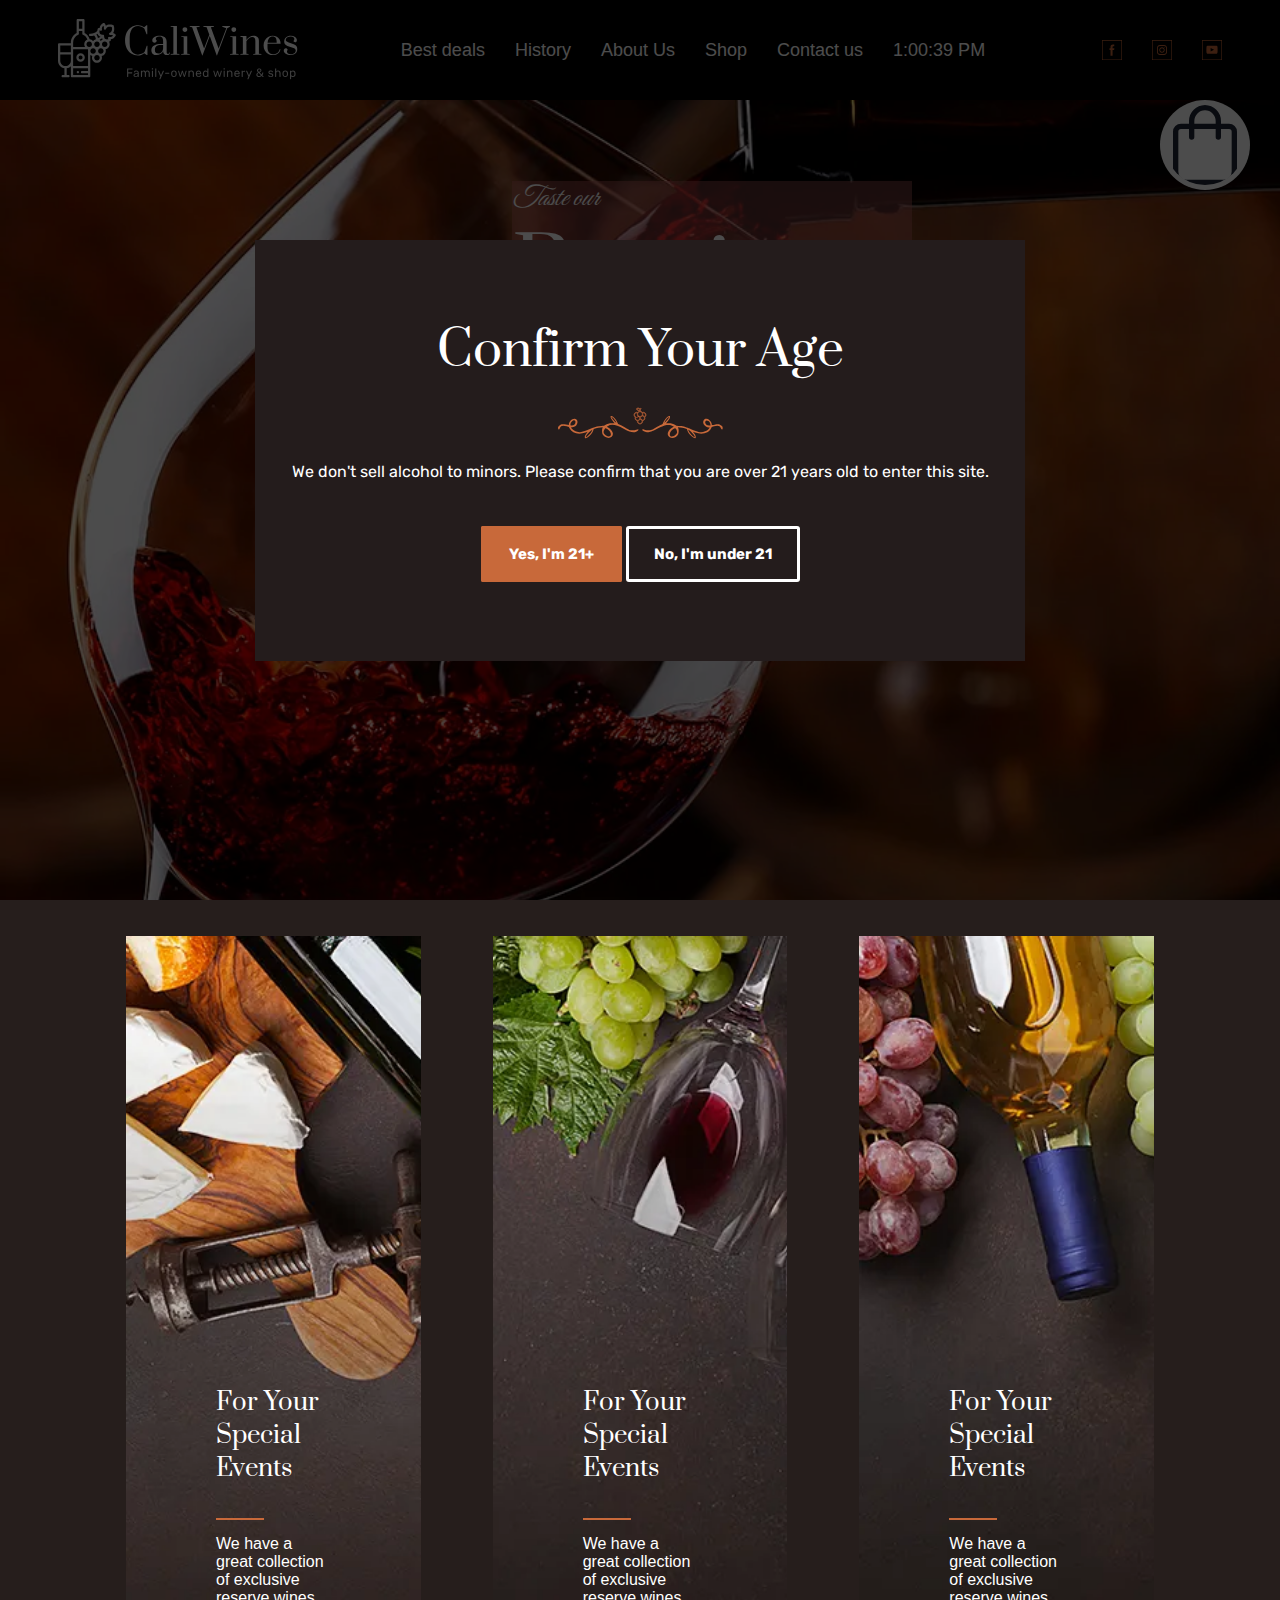
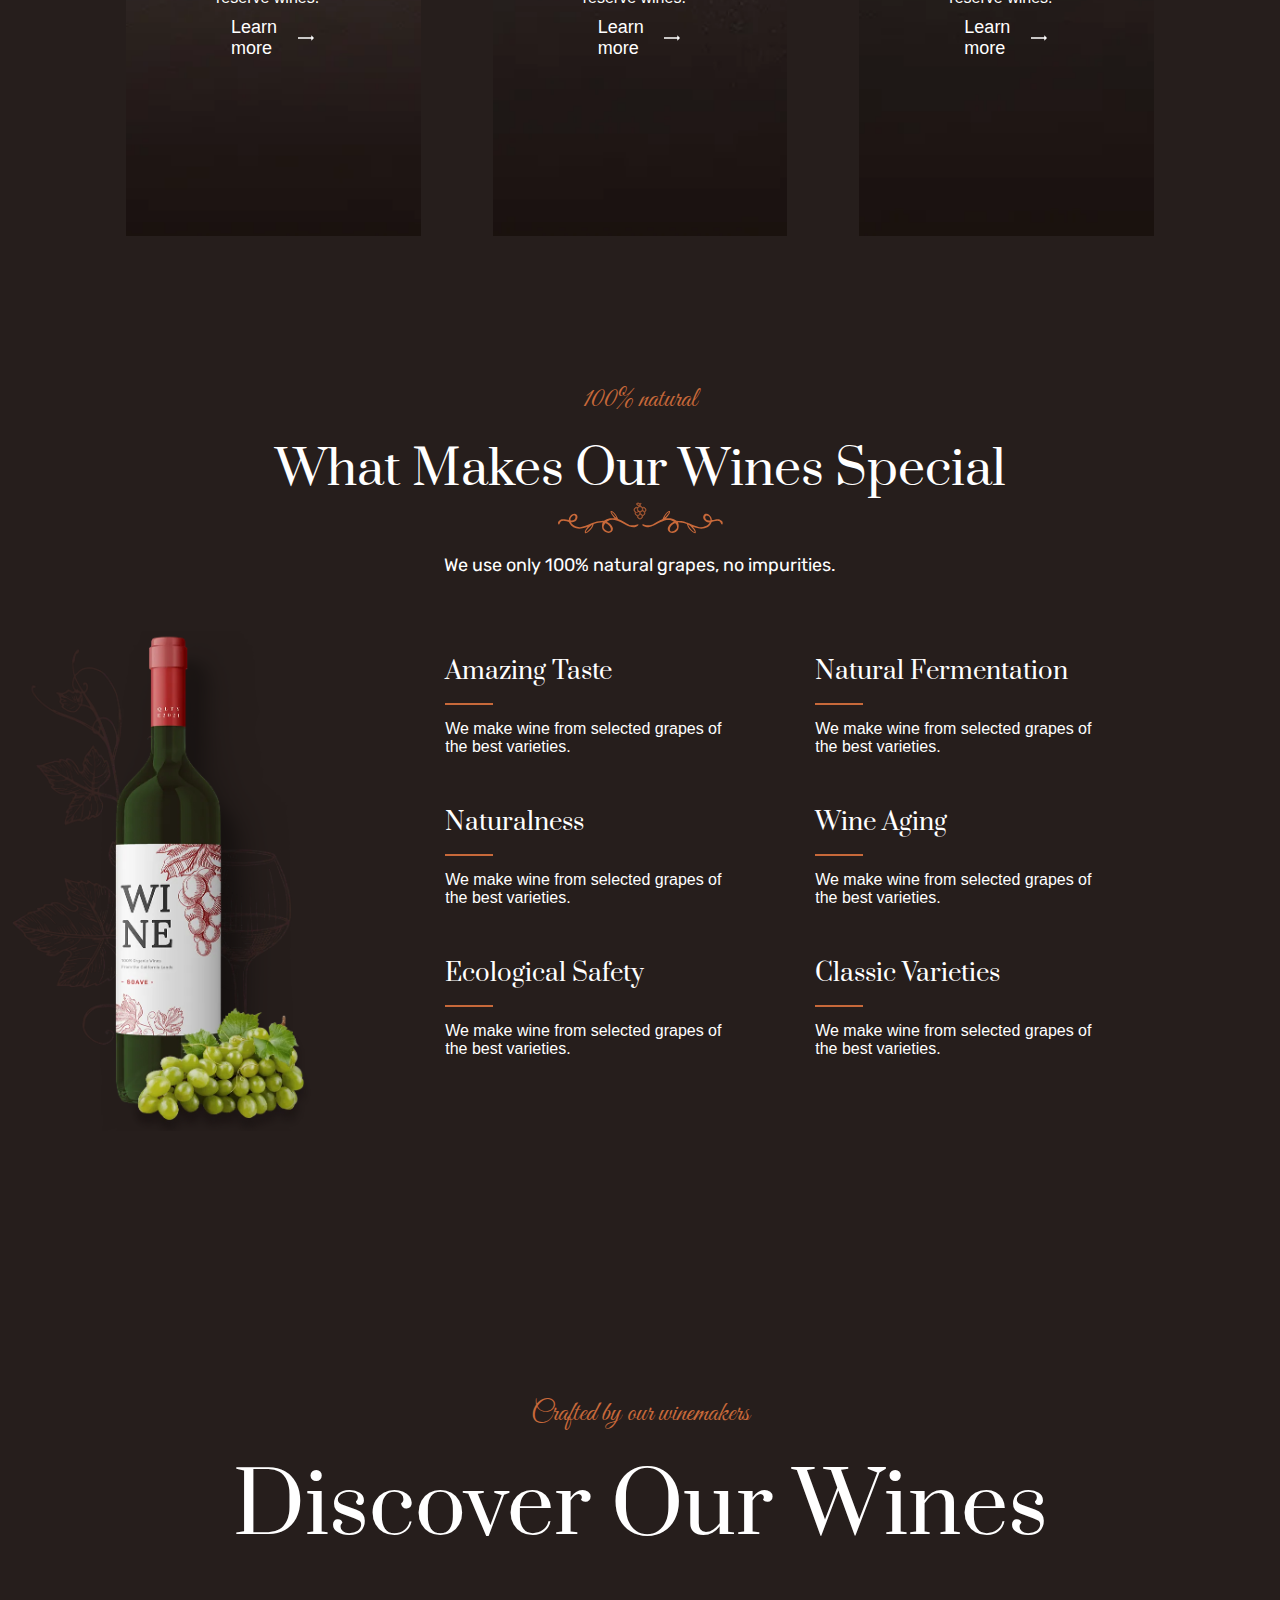
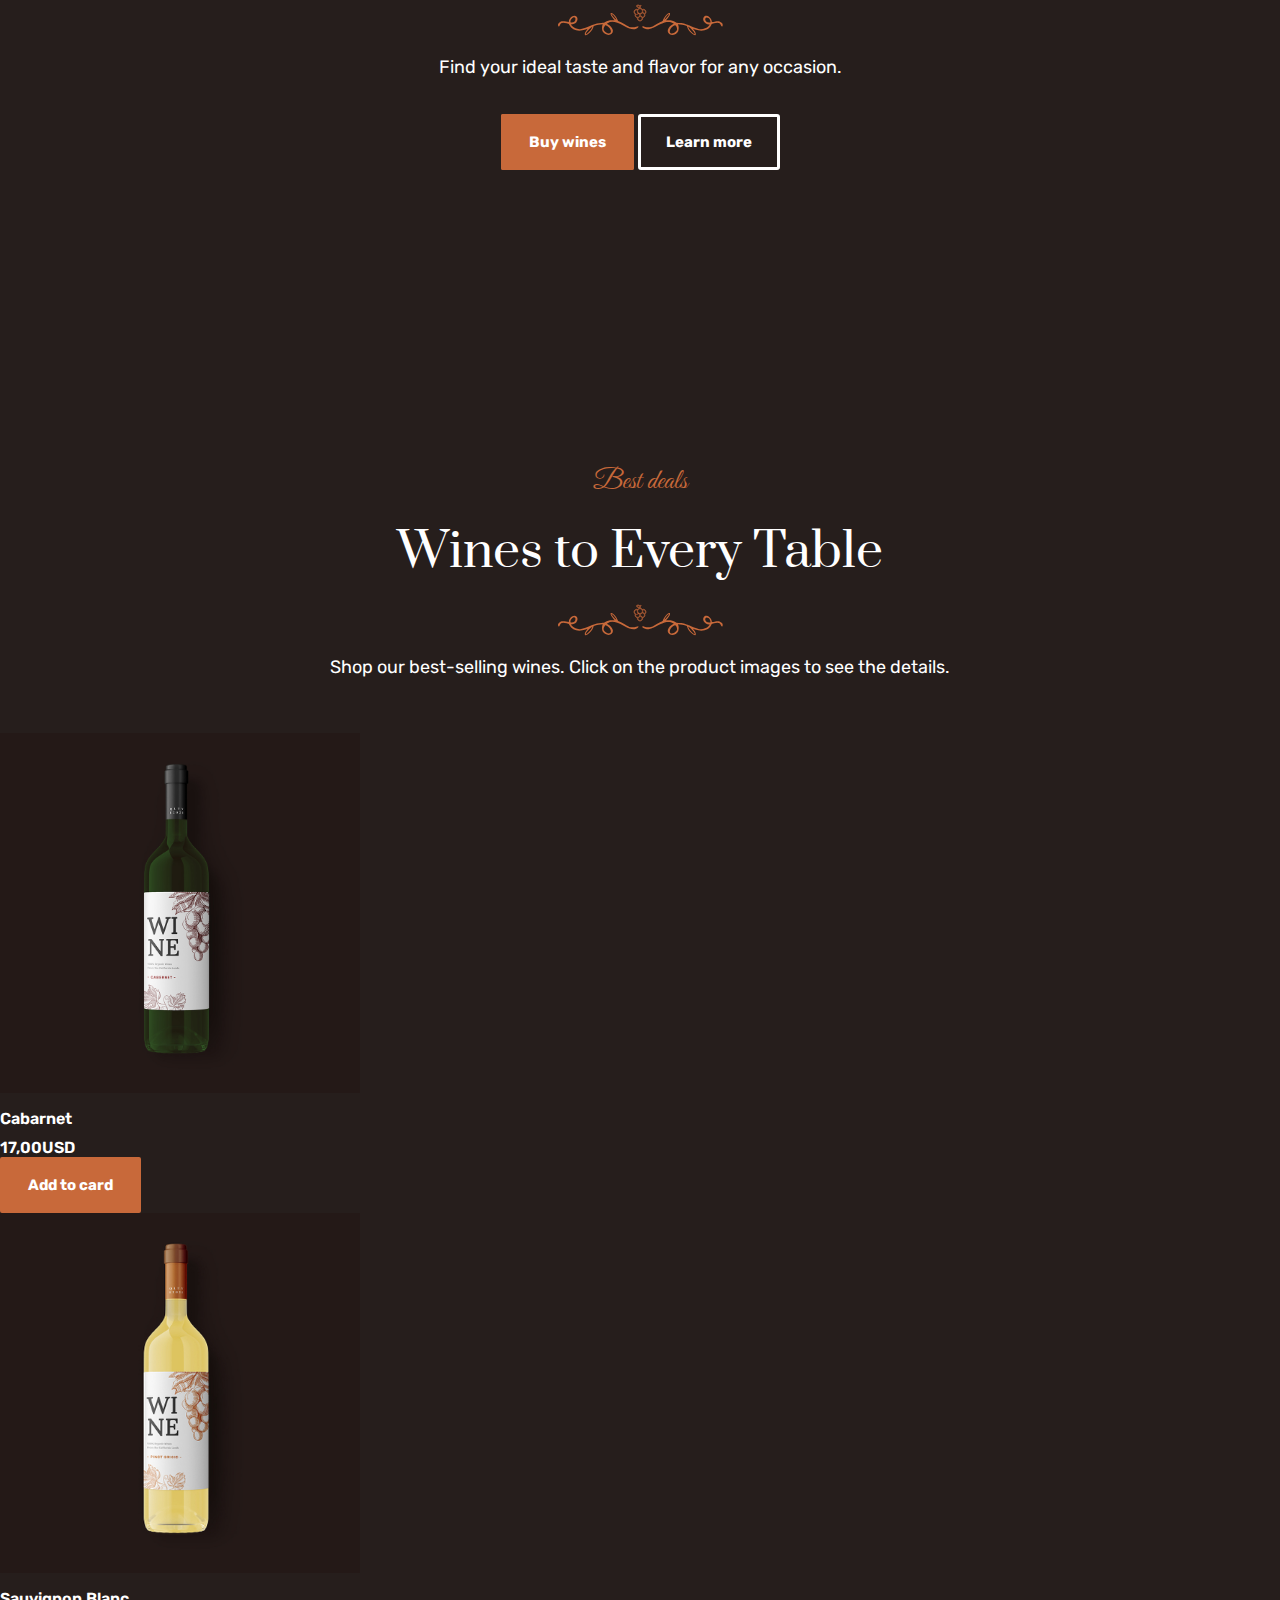
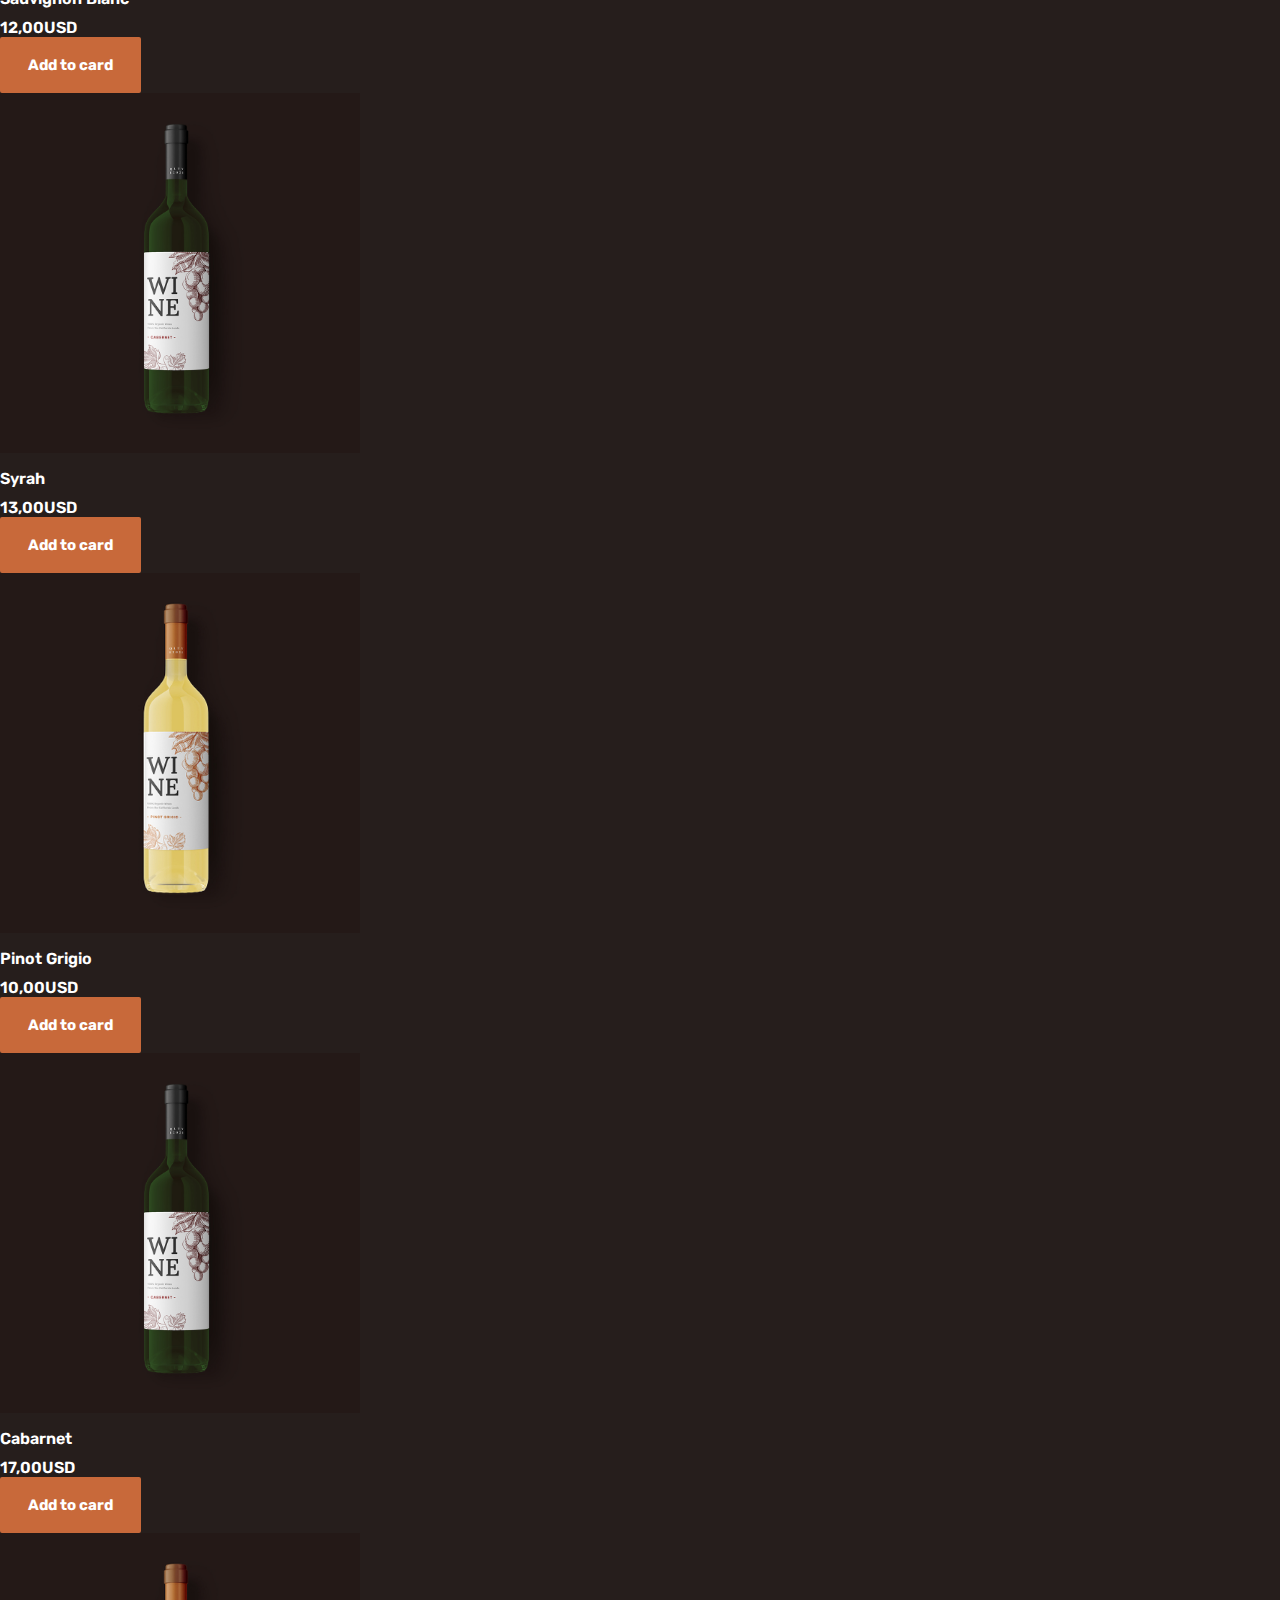
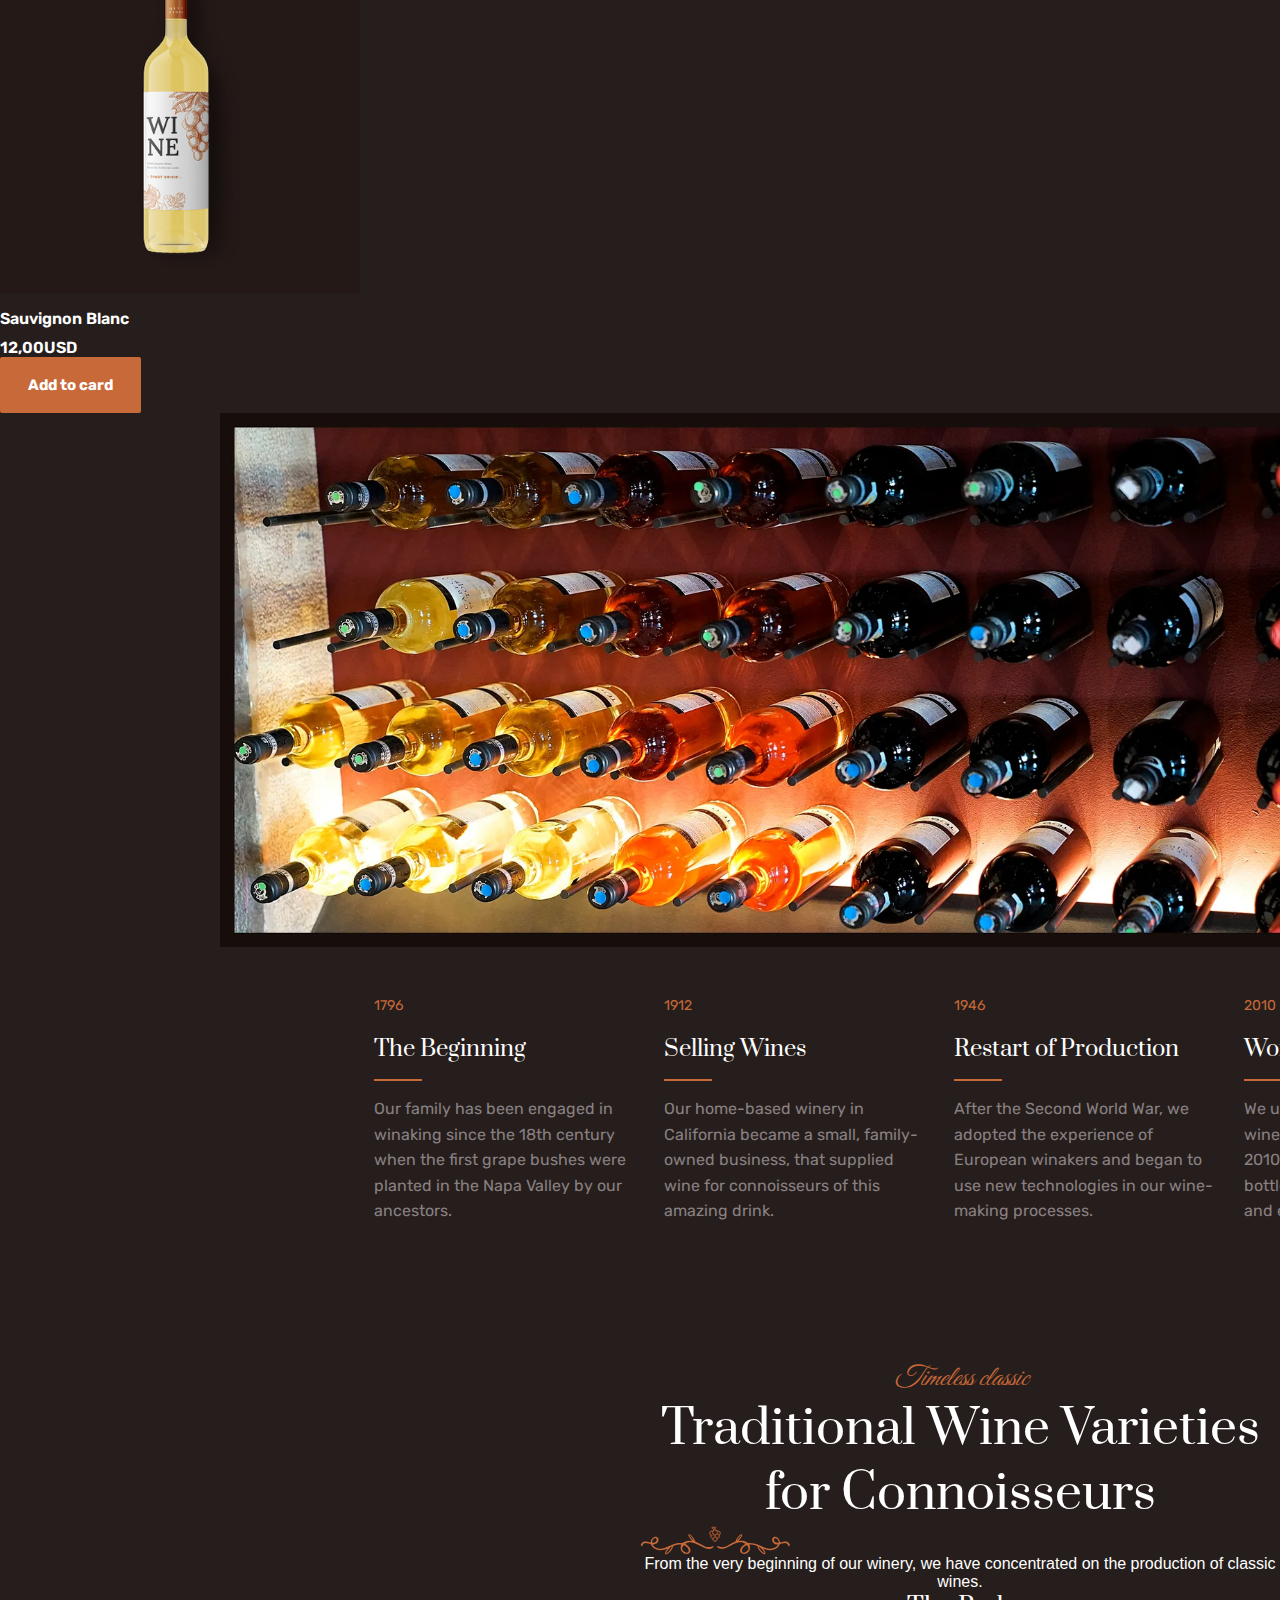
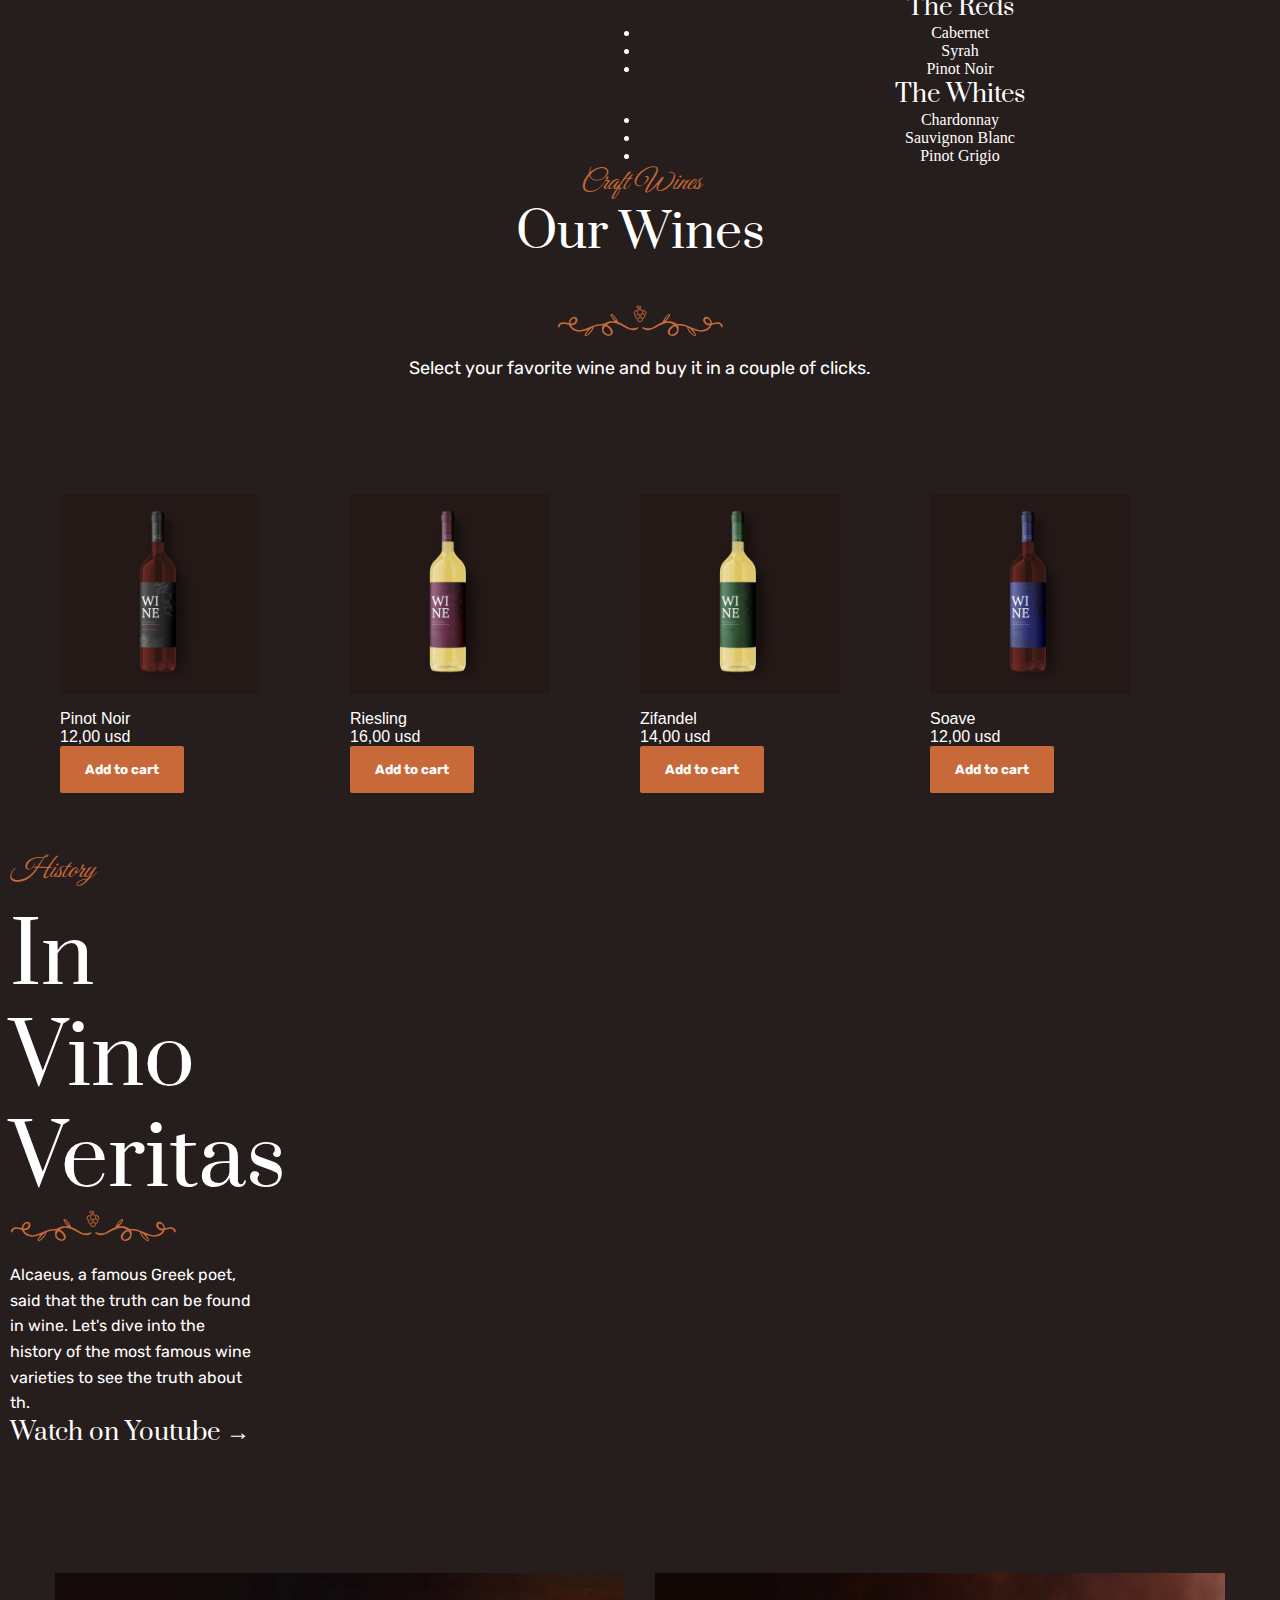
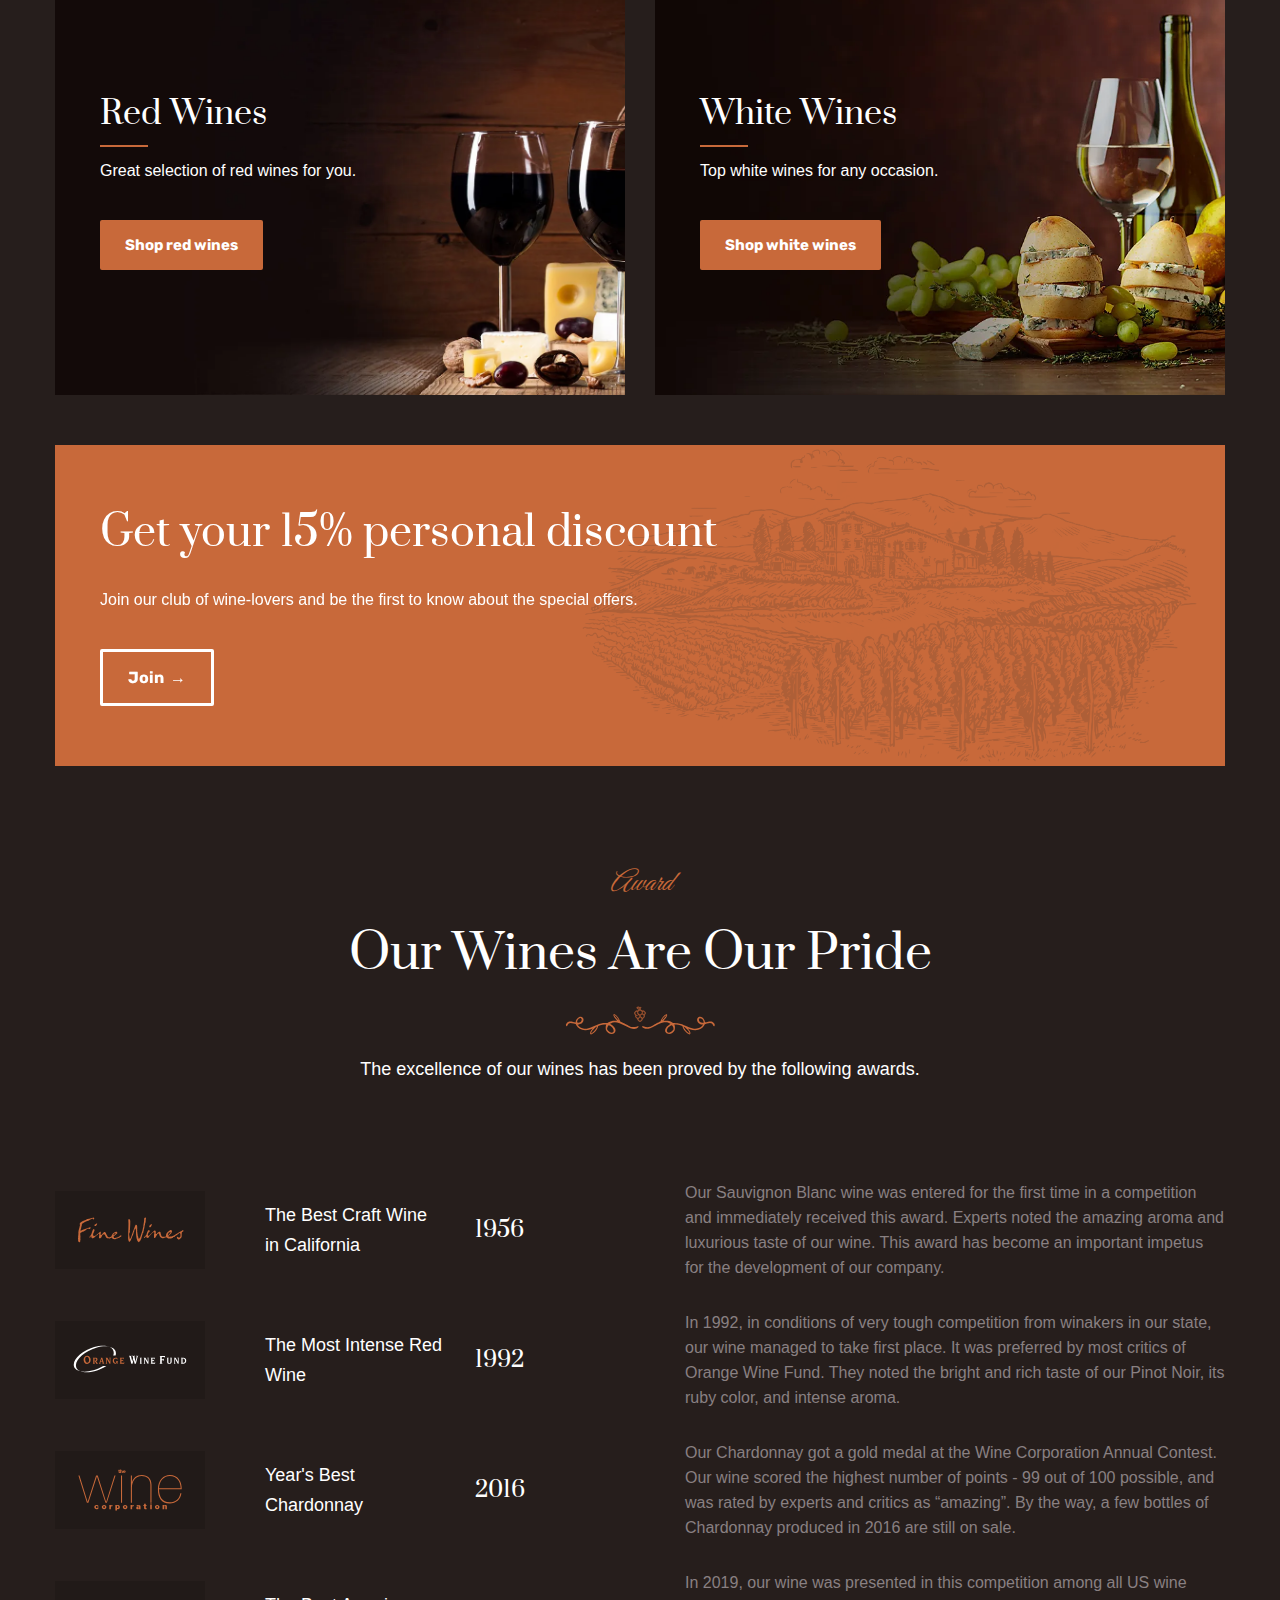
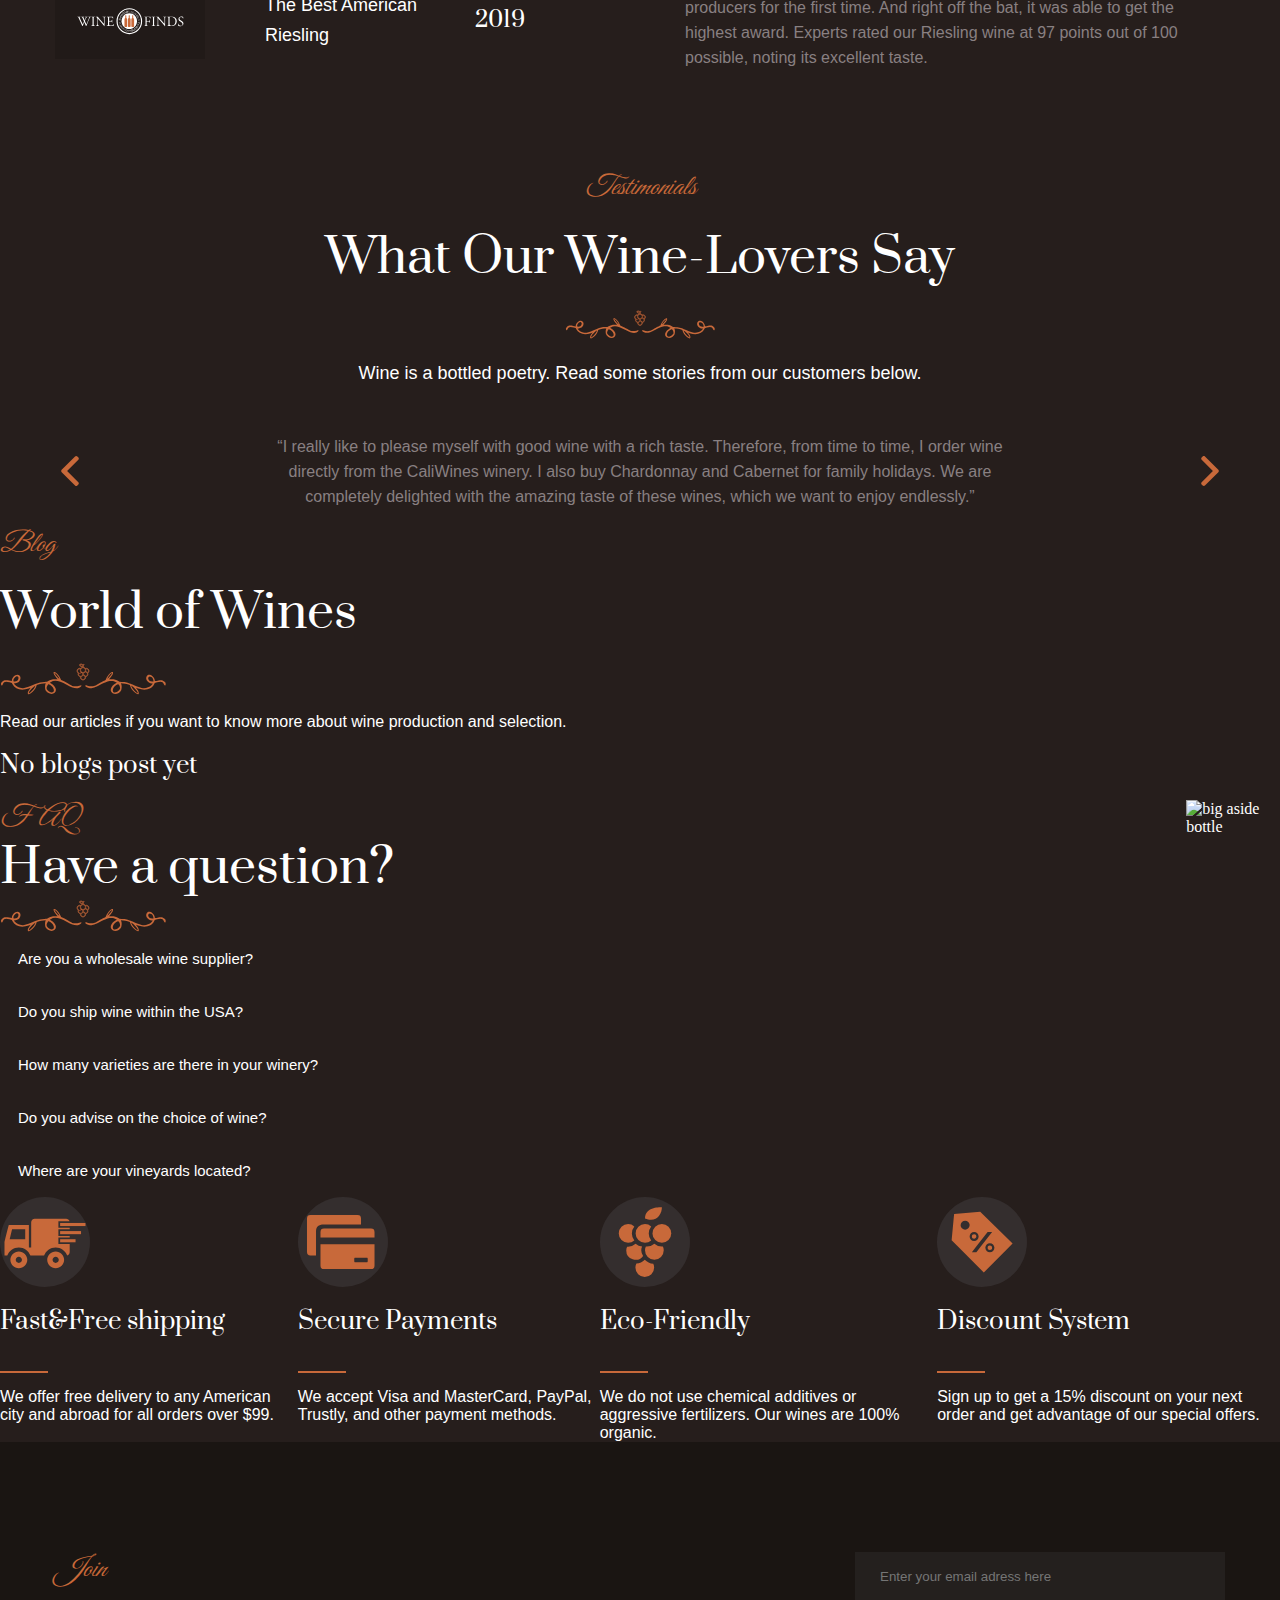
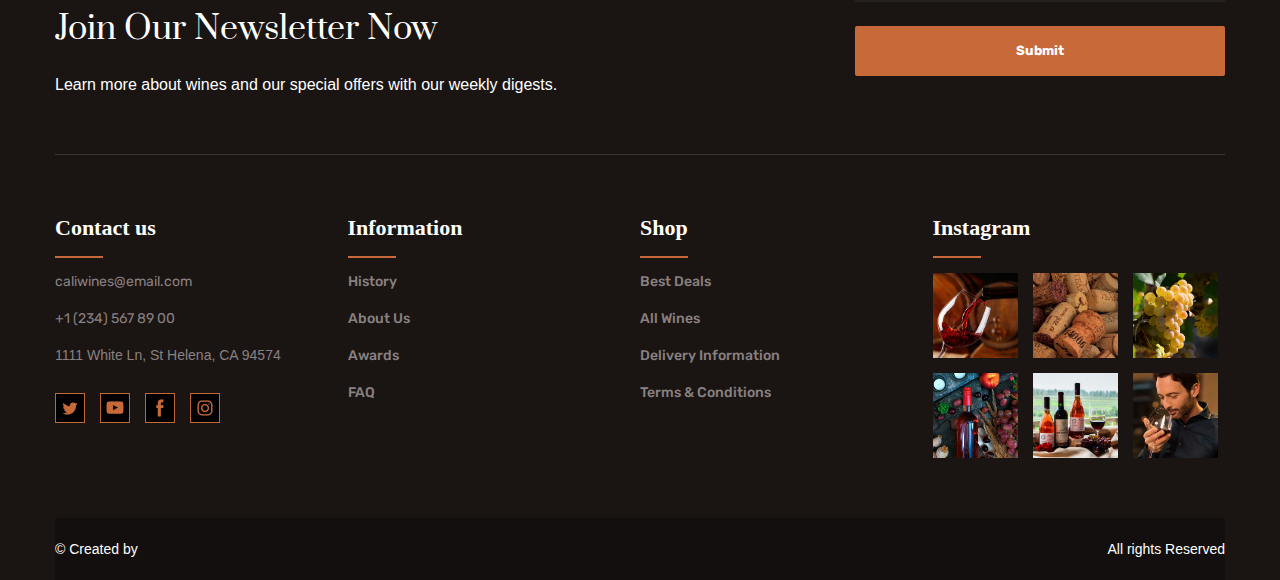
==== index.html @ 9e96cdb3 "sd" ====
<!DOCTYPE html>
<html lang="en">

<head>
    <meta charset="UTF-8">
    <meta http-equiv="X-UA-Compatible" content="IE=edge">
    <meta name="viewport" content="width=device-width, initial-scale=1.0">
    <link rel="stylesheet" href="css/header.css">
    <link rel="stylesheet" href="css/general.css">
    <link rel="stylesheet" href="css/accordion.css">
    <link rel="stylesheet" href="css/footer-services.css">
    <link rel="stylesheet" href="css/font-url.css">
    <link rel="stylesheet" href="css/button.css">
    <link rel="stylesheet" href="css/history.css">
    <link rel="shortcut icon" href="img/wine-bottle-favicon.svg" type="image/x-icon">
    <link rel="stylesheet" href="css/third-part.css">
    <link rel="stylesheet" href="css/second-part.css">
    <link rel="stylesheet" href="css/modal.css">
    <link rel="stylesheet" href="css/footer-new.css">
    <link rel="stylesheet" href="css/popup.css">
    <title>Wine Store</title>
</head>

<body id="top" class="modal-open">
    <img src="img/shop-bag.svg" alt="Wine Logo" class="bag" id="myBtn" />
    <header class="header-block" id='slide-bg'>
        <div class="container-header">
            <nav>
                <div class="container-menu ">
                    <div class="header-logo">
                        <img src="img/logo-text.svg" alt="Wine Logo" class="nav__link" />
                    </div>
                    <div class="menu navbar-links">
                        <a href="#best__deals" class="nav__link ">Best deals</a>
                        <a href="#history" class="nav__link ">History</a>
                        <a href="#about__us" class="nav__link ">About Us</a>
                        <a href="#shop" class="nav__link ">Shop</a>
                        <a href="#contact__us" class="nav__link ">Contact us</a>
                        <div class="clock nav__link"></div>
                    </div>
                    <button class="navbar-button btn btn-danger" type="button">
                        ☰
                    </button>
                    <div class="social-media navbar-links">
                        <a href="https://facebook.com/" class="nav__link">
                            <img src="img/facebook.logo.svg" width="20" alt="Facebook Icon">
                        </a>
                        <a href="https://instagram.com/" class="nav__link">
                            <img src="img/instagram-logo.svg" width="20" alt="Instagram Icon">
                        </a>
                        <a href="https://youtube.com/" class="nav__link">
                            <img src="img/youTube-logo.svg" width="20" alt="youTube Icon">
                        </a>
                    </div>
                </div>
            </nav>

            <div class="container-wrapper">
                <div class="wrapper-content-hero">
                    <div class="child-banner">
                        <p> <span class="pre-title">Taste our</span>
                            <span class="ui-title_1">Boutique Wines</span>
                        </p>
                        <img src="img/two-branches-grape.svg" alt="two-branches-grape">
                        <p class="header-content">Grown with love and respect for the California lands.</p>
                        <div class="button-container">
                            <a href="#buy_wines" class="filled-button">Shop now</a>
                            <a href="#learn_more" class="unfilled-button header-padding-unfilled-button">Learn more</a>
                        </div>

                    </div>
                </div>
            </div>

        </div>
    </header>

    <!-- <iframe width="420" height="345" src="https://www.youtube.com/embed/tgbNymZ7vqY">
    </iframe>  -->

    <main>
        
        <section class="block-events">
            <div class="container-photo-event special-events">
                <h3>For Your Special Events</h3><br>
                <p class="line"></p>
                <p>We have a great collection of exclusive reserve wines.</p>
                <a href="#learn_more" class="nav__link">Learn more <img src="img/right-arrow.svg" width="20" alt=""></a>
            </div>

            <div class="container-photo-event1 special-events">
                <h3>For Your Special Events</h3><br>
                <p class="line"></p>
                <p>We have a great collection of exclusive reserve wines.</p>
                <a href="#learn_more" class="nav__link">Learn more <img src="img/right-arrow.svg" width="20" alt=""></a>
            </div>

            <div class="container-photo-event2 special-events">
                <h3>For Your Special Events</h3><br>
                <p class="line"></p>
                <p>We have a great collection of exclusive reserve wines.</p>
                <a href="#learn_more" class="nav__link">Learn more <img src="img/right-arrow.svg" width="20" alt=""></a>
            </div>
        </section>

        <section class="block-specials">
            <div class="introduction">
                <p>100% natural</p>
                <h3>What Makes Our Wines Special</h3>
                <img class="grape-branches-sp" src="img/grape-branches.svg" alt="grape branches">
                <p class="subtitle">We use only 100% natural grapes, no impurities.</p>
            </div>
            <div class="aside-feature">
                <div class="big-bottle-left-aside">
                    <img src="img/wine-bottle.webp" height="500" alt="wine-bottle">
                </div>

                <div class="container-for-special">

                    <div class="container-part-content-left">
                        <div class="paragraf-items">
                            <h3>Amazing Taste</h3>
                            <p class="line"></p>
                            <p>We make wine from selected grapes of the best varieties.</p>
                        </div>
                        <div class="paragraf-items">
                            <h3>Naturalness</h3>
                            <p class="line"></p>
                            <p>We make wine from selected grapes of the best varieties.</p>
                        </div>
                        <div class="paragraf-items">
                            <h3>Ecological Safety</h3>
                            <p class="line"></p>
                            <p>We make wine from selected grapes of the best varieties.</p>
                        </div>
                    </div>

                    <div class="container-part-content-right">
                        <div class="paragraf-items">
                            <h3>Natural Fermentation</h3>
                            <p class="line"></p>
                            <p>We make wine from selected grapes of the best varieties.</p>
                        </div>
                        <div class="paragraf-items">
                            <h3>Wine Aging</h3>
                            <p class="line"></p>
                            <p>We make wine from selected grapes of the best varieties.</p>
                        </div>
                        <div class="paragraf-items">
                            <h3>Classic Varieties</h3>
                            <p class="line"></p>
                            <p>We make wine from selected grapes of the best varieties.</p>
                        </div>
                    </div>

                </div>
            </div>





        </section>


        <!-- part2 -->

        <div class="container-with-nav">
            <p>Crafted by our winemakers</p>
            <h2 class="discover-our-wines">Discover Our Wines</h2>
            <img class="grape-branches" src="img/grape-branches.svg" alt="grape branches">
            <p class="subtitle">Find your ideal taste and flavor for any occasion.</p>
            <div class="buttom">
                <a href="#buy_wines" class="orange-button">Buy wines</a>
                <a href="#learn_more" class="clear-button">Learn more</a>
            </div>
        </div>
        <div class="container-varieties-of-wine">
            <div class="introduction">
                <p>Best deals</p>
                <h3>Wines to Every Table</h3>
                <img class="grape-branches" src="img/grape-branches.svg" alt="grape branches">
                <p class="subtitle">Shop our best-selling wines. Click on the product images to see the details.</p>
            </div>
            <div class="wine-carousal">
                <div class="slide">
                    <a href="shopping-page.html"><img src="img/red-wine-bottle.jpg" width="360" height="360"
                            alt="Cabarnet_wine"></a>
                    <p class="wine_name">Cabarnet</p>
                    <p class="wine_price">17,00USD</p>
                    <button class="orange-button">Add to card</button>
                </div>
                <div class="slide">
                    <img src="img/white-wine-bottle.jpg" width="360" height="360" alt="Sauvignon_Blanc">
                    <p class="wine_name">Sauvignon Blanc</p>
                    <p class="wine_price">12,00USD</p>
                    <button class="orange-button">Add to card</button>
                </div>
                <div class="slide">
                    <img src="img/red-wine-bottle.jpg" width="360" height="360" alt="Syrah_wine">
                    <p class="wine_name">Syrah</p>
                    <p class="wine_price">13,00USD</p>
                    <button class="orange-button">Add to card</button>
                </div>
                <div class="slide">
                    <img src="img/white-wine-bottle.jpg" width="360" height="360" alt="Pinot_Grigio">
                    <p class="wine_name">Pinot Grigio</p>
                    <p class="wine_price">10,00USD</p>
                    <button class="orange-button">Add to card</button>
                </div>
                <div class="slide">
                    <img src="img/red-wine-bottle.jpg" width="360" height="360" alt="Cabarnet_wine">
                    <p class="wine_name">Cabarnet</p>
                    <p class="wine_price">17,00USD</p>
                    <button class="orange-button">Add to card</button>
                </div>
                <div class="slide">
                    <img src="img/white-wine-bottle.jpg" width="360" height="360" alt="Sauvignon_Blanc">
                    <p class="wine_name">Sauvignon Blanc</p>
                    <p class="wine_price">12,00USD</p>
                    <button class="orange-button">Add to card</button>
                </div>
            </div>
            <div class="history">
                <img class="illustration" src="img/bottles-of-wines.webp" alt="bottles of wines">
                <div id="history">
                    <div class="stage">
                        <p class="stage_year">1796</p>
                        <h3 class="stage_name">The Beginning</h3>
                        <p class="line"></p>
                        <p class="stage_info">Our family has been engaged in winaking since the 18th century when the
                            first
                            grape bushes were planted in the Napa Valley by our ancestors.</p>
                    </div>
                    <div class="stage">
                        <p class="stage_year">1912</p>
                        <h3 class="stage_name">Selling Wines</h3>
                        <p class="line"></p>
                        <p class="stage_info">Our home-based winery in California became a small, family-owned business,
                            that
                            supplied wine for connoisseurs of this amazing drink.</p>
                    </div>
                    <div class="stage">
                        <p class="stage_year">1946</p>
                        <h3 class="stage_name">Restart of Production</h3>
                        <p class="line"></p>
                        <p class="stage_info">After the Second World War, we adopted the experience of European winakers
                            and
                            began to use new technologies in our wine-making processes.</p>
                    </div>
                    <div class="stage">
                        <p class="stage_year">2010</p>
                        <h3 class="stage_name">Worldwide Shipping</h3>
                        <p class="line"></p>
                        <p class="stage_info">We used to sell our wines only wine only in California. But since 2010, we
                            have
                            been shipping our bottles to other American states and even other countries.</p>
                    </div>
                </div>
            </div>
        </div>

        <!--Part 3 Cherney Igor -->
        <div class="range-wines">

            <div class="wine-details">
                <div class="details">
                    <span class="mini-title">Timeless classic</span>
                    <h2 class="wine-title">Traditional Wine Varieties for Connoisseurs</h2>
                    <img src="img/logo.svg" width=150 alt="icon of the wine shop">
                    <p class="text-wine">
                        From the very beginning of our winery, we have concentrated on the production of classic wines.
                    </p>
                    <h3>The Reds</h3>
                    <ul>
                        <li>Cabernet</li>
                        <li>Syrah</li>
                        <li>Pinot Noir</li>
                    </ul>
                    <h3>The Whites</h3>
                    <ul>
                        <li>Chardonnay</li>
                        <li>Sauvignon Blanc</li>
                        <li>Pinot Grigio</li>
                    </ul>
                </div>
            </div>
            <div class="all-wines">
                <div class="buy-wines">
                    <span class="mini-title">Craft Wines</span>
                    <h2>Our Wines</h2>
                    <img class="branch-logo" src="img/logo.svg" alt="Icon of the wine shop">
                    <p class="select-wine">Select your favorite wine and buy it in a couple of clicks.</p>
                </div>
                <div class="all-buttons">
                    <div class="buttons">
                        <img src="img/wine.jpg" width=200 alt="wine photo">
                        <div class="price-wines">
                            <p>Pinot Noir</p>
                            <p>12,00 usd</p>
                        </div>
                        <button class="buy-button">Add to cart</button>
                    </div>

                    <div class="buttons">
                        <img src="img/redwine.jpg" width=200 alt="wine photo">
                        <div class="price-wines">
                            <p>Riesling</p>
                            <p>16,00 usd</p>
                        </div>
                        <button class="buy-button">Add to cart</button>
                    </div>

                    <div class="buttons">
                        <img src="img/greenwine.jpg" width=200 alt="wine photo">
                        <div class="price-wines">
                            <p>Zifandel</p>
                            <p>14,00 usd</p>
                        </div>
                        <button class="buy-button">Add to cart</button>
                    </div>

                    <div class="buttons">
                        <img src="img/bluewine.jpg" width=200 alt="wine photo">
                        <div class="price-wines">
                            <p>Soave</p>
                            <p>12,00 usd</p>
                        </div>
                        <button class="buy-button">Add to cart</button>
                    </div>
                </div>

                <div class="history-wines">
                    <span class="mini-title">History</span>
                    <h2 class="social-title">In Vino Veritas</h2>
                    <img src="img/logo.svg" alt="Icon of the wine shop">

                    <p class="text-history">
                        Alcaeus, a famous Greek poet, said that the truth can be found in wine. Let's dive into the
                        history of
                        the most famous wine varieties to see the truth about th.
                    </p>
                    <div class="videohosting">
                        <a href="https://youtube.com/watch?v=iO2CYZSkFmg"></a>
                        <h3>Watch on Youtube →</h3>
                    </div>
                </div>
            </div>

            <!-- частина 4 Shykoriak Oksana -->
            <div class="history-description">
                <div class="container">
                    <article class="shop">
                        <div class="shop-red-wines">
                            <h3>Red Wines</h3>
                            <div class="line"></div>
                            <p>Great selection of red wines for you.</p>
                            <div class="action">
                                <button class="filled-button">Shop red wines</button>
                            </div>
                        </div>
                        <div class="shop-white-wines">
                            <h3>White Wines</h3>
                            <div class="line"></div>
                            <p>Top white wines for any occasion. </p>
                            <div class="action">
                                <button class="filled-button">Shop white wines</button>
                            </div>
                        </div>
                    </article>

                    <article class="discount">
                        <img class="discount-image" src="img/background-grape-optimized.webp" alt="background-grape">
                        <div class="discount-content">
                            <h2>Get your 15% personal discount</h2>
                            <p>Join our club of wine-lovers and be the first to know about the special offers.</p>
                            <div class="action">
                                <button class="unfilled-button">Join&nbsp;&nbsp;&#8594;</button>
                            </div>
                        </div>
                    </article>

                    <article class="awards">
                        <div class="title-info">
                            <h4 class="pre-title">Award</h4>
                            <h2 class="ui-title_1">Our Wines Are Our Pride</h2>
                            <img src="img/illustration.svg" width="150" alt="Illustration">
                            <p>The excellence of our wines has been proved by the following awards.</p>
                        </div>
                        <div class="awards-description">
                            <img src="img/fine-wines.svg" width="150" alt="fine-wines">
                            <p class="awards-description-title">The Best Craft Wine in California</p>
                            <p class="awards-description-date">1956</p>
                            <p class="awards-description-text">Our Sauvignon Blanc wine was entered for the
                                first time in a
                                competition and immediately
                                received
                                this award. Experts noted the amazing aroma and luxurious taste of our wine.
                                This award has
                                become an important impetus for the development of our company.</p>
                            <img src="img/orange-wine-fund.svg" width="150" alt="wine-fund">
                            <p class="awards-description-title">The Most Intense Red Wine</p>
                            <p class="awards-description-date">1992</p>
                            <p class="awards-description-text">In 1992, in conditions of very tough competition
                                from
                                winakers in our state, our wine
                                managed
                                to take first place. It was preferred by most critics of Orange Wine Fund. They
                                noted the
                                bright
                                and rich taste of our Pinot Noir, its ruby color, and intense aroma.</p>
                            <img src="img/wine-corporation.svg" width="150" alt="wine-corporation">
                            <p class="awards-description-title">Year's Best Chardonnay</p>
                            <p class="awards-description-date">2016</p>
                            <p class="awards-description-text">Our Chardonnay got a gold medal at the Wine
                                Corporation
                                Annual Contest. Our wine scored the
                                highest number of points - 99 out of 100 possible, and was rated by experts and
                                critics as
                                “amazing”. By the way, a few bottles of Chardonnay produced in 2016 are still on
                                sale.</p>
                            <img src="img/wine-finds.svg" width="150" alt="wine-finds">
                            <p class="awards-description-title">The Best American Riesling</p>
                            <p class="awards-description-date">2019</p>
                            <p class="awards-description-text">In 2019, our wine was presented in this
                                competition among all
                                US wine producers for the first
                                time. And right off the bat, it was able to get the highest award. Experts rated
                                our
                                Riesling
                                wine at 97 points out of 100 possible, noting its excellent taste.</p>
                        </div>
                    </article>

                    <article class="testimonials">
                        <div class="title-info">
                            <h4 class="pre-title">Testimonials</h4>
                            <h2 class="ui-title_1">What Our Wine-Lovers Say</h2>
                            <img src="img/illustration-two.svg" width="150" alt="illustration-two">
                            <p>Wine is a bottled poetry. Read some stories from our customers below.</p>
                        </div>
                        <div class="slider">
                            <button class="arrow-left"><img src="img/slider-arrow.svg" alt="slider-arrow"></button>
                            <div class="slide" id="carouselSlide">

                            </div>
                            <button class="arrow-right"><img src="img/slider-arrow.svg" alt="slider-arrow"></button>

                        </div>
                        <div class="slider-dots">
                            <button class="dot"></button>
                            <button class="dot"></button>
                            <button class="dot"></button>
                        </div>
                    </article>
                </div>
            </div>
            <!-- кінець частини 4 -->

            <!-- початок останньої частини -->

            <section class="blog-section">
                <span class="pre-title">Blog</span><br>
                <h2>World of Wines</h2><br>
                <img src="img/two-branches-grape.svg" alt="two-branches-grape"><br>
                <p>Read our articles if you want to know more about wine production and selection.</p><br>
                <h3>No blogs post yet</h3><br>
            </section>

            <section class="asked-q">
                <div class="accordion-container">
                    <span class="pre-title">FAQ</span>
                    <h2 class="accorion-heading">Have a question?</h2>
                    <img src="img/two-branches-grape.svg" alt="two-branches-grape">

                    <button class="accordion">Are you a wholesale wine supplier?</button>
                    <div class="panel">
                        <p>Our winery produces craft wine. Bulk orders are possible, but lots cannot be large.</p>
                    </div>

                    <button class="accordion">Do you ship wine within the USA?</button>
                    <div class="panel">
                        <p>Yes, we ship your orders to any state and city in the United States, as well as abroad.
                        </p>
                    </div>

                    <button class="accordion">How many varieties are there in your winery?</button>
                    <div class="panel">
                        <p>Our winery offers wine-lovers more than 10 different varieties of wines with different
                            aging
                            periods.
                        </p>
                    </div>

                    <button class="accordion">Do you advise on the choice of wine?</button>
                    <div class="panel">
                        <p>Yes. Our winery experts will tell you more about the varieties and help you choose the
                            best
                            option
                            for you.</p>
                    </div>

                    <button class="accordion">Where are your vineyards located?</button>
                    <div class="panel">
                        <p>We are located in the Napa Valley, America's most famous wine region.</p>
                    </div>


                </div>




                <div class="big-aside-bottle">
                    <img src="img/big-aside-bottle.webp" alt="big aside bottle">
                </div>
            </section>

            <section class="footer-services">
                <div>
                    <img src="img/delivery.svg" class="services" alt="delivery"><br>
                    <h3>Fast&Free shipping</h3><br>
                    <p class="line"></p>
                    <p>We offer free delivery to any American city and abroad for all orders over $99.</p>
                </div>
                <div>
                    <img src="img/card.svg" class="services" alt="Secure Payments"><br>
                    <h3>Secure Payments</h3><br>
                    <p class="line"></p>
                    <p>We accept Visa and MasterCard, PayPal, Trustly, and other payment methods.</p>
                </div>
                <div>
                    <img src="img/grape.svg" class="services" alt="Eco-Friendly"><br>
                    <h3>Eco-Friendly</h3><br>
                    <p class="line"></p>
                    <p>We do not use chemical additives or aggressive fertilizers. Our wines are 100% organic.</p>
                </div>
                <div>
                    <img src="img/sale.svg" class="services" alt="Discount System"><br>
                    <h3>Discount System</h3><br>
                    <p class="line"></p>
                    <p>Sign up to get a 15% discount on your next order and get advantage of our special offers.</p>
                </div>

            </section>
    </main>

    <footer>
        <div class="container">
            <section class="footer-join">
                <div class="footer-join-description">
                    <span class="pre-title">Join</span>
                    <h3>Join Our Newsletter Now</h3>
                    <p>Learn more about wines and our special offers with our weekly digests.</p>
                </div>
                <form class="footer-form">
                    <input type="text" placeholder="Enter your email adress here" required>
                    <button type="submit" class="filled-button">Submit</button>
                </form>
            </section>

            <section class="footer-info">
                <div class="footer-info-column">
                    <h4>Contact us</h4>
                    <div class="line"></div>
                    <a href="mailto:caliwines@email.com">caliwines@email.com</a>
                    <a href="tel:+12345678900">+1 (234) 567 89 00</a>
                    <p>1111 White Ln, St Helena, CA 94574</p>
                    <div class="footer-social">
                        <a href="https://twitter.com/">
                            <svg viewBox="0 0 32 32">
                                <path fill="currentColor"
                                    d="M0,0 L32,0 L32,32 L0,32 L0,0 Z M23.5445333,10.2885333 C23.0796444,10.5863111 22.0122666,11.0190222 21.4858666,11.0190222 L21.4858666,11.0199111 C20.8848,10.392 20.0385777,10 19.1000888,10 C17.2773333,10 15.7992889,11.4780444 15.7992889,13.3000888 C15.7992889,13.5532445 15.8286222,13.8001778 15.8828444,14.0369778 L15.8823111,14.0369778 C13.4097777,13.9720888 10.7056,12.7328 9.07768889,10.6117333 C8.0768,12.3441778 8.94293333,14.2709334 10.0787556,14.9729778 C9.68995555,15.0023111 8.97422222,14.9281778 8.63733333,14.5994666 C8.61475555,15.7493334 9.16764444,17.2728889 11.1836444,17.8256 C10.7953778,18.0344889 10.1080889,17.9745778 9.80924444,17.9301333 C9.91413329,18.9008 11.2734222,20.1697778 12.7598222,20.1697778 C12.2300445,20.7825777 10.2368,21.8940444 8,21.5404445 C9.51911111,22.4647111 11.2896,22.9999999 13.1635555,22.9999999 C18.4888889,22.9999999 22.6245334,18.6840889 22.4019555,13.3598222 C22.4010666,13.3539556 22.4010666,13.3480889 22.4005334,13.3416889 C22.4010666,13.328 22.4019555,13.3143111 22.4019555,13.3000888 C22.4019555,13.2835556 22.4005334,13.2679111 22.4,13.2519111 C22.8847999,12.9203555 23.5352888,12.3338667 24,11.5619556 C23.7304889,11.7104 22.9219555,12.0076445 22.1696,12.0814222 C22.6524444,11.8208 23.3678222,10.9672889 23.5445333,10.2885333 Z">
                                </path>
                                <path fill="#c8693a" d="M1,1 L1,31 L31,31 L31,1 L1,1 Z M0,0 L32,0 L32,32 L0,32 L0,0 Z">
                                </path>
                                <path fill="#c8693a" class="inner-icon"
                                    d="M23.5445333,10.2885333 C23.0796444,10.5863111 22.0122666,11.0190222 21.4858666,11.0190222 L21.4858666,11.0199111 C20.8848,10.392 20.0385777,10 19.1000888,10 C17.2773333,10 15.7992889,11.4780444 15.7992889,13.3000888 C15.7992889,13.5532445 15.8286222,13.8001778 15.8828444,14.0369778 L15.8823111,14.0369778 C13.4097777,13.9720888 10.7056,12.7328 9.07768889,10.6117333 C8.0768,12.3441778 8.94293333,14.2709334 10.0787556,14.9729778 C9.68995555,15.0023111 8.97422222,14.9281778 8.63733333,14.5994666 C8.61475555,15.7493334 9.16764444,17.2728889 11.1836444,17.8256 C10.7953778,18.0344889 10.1080889,17.9745778 9.80924444,17.9301333 C9.91413329,18.9008 11.2734222,20.1697778 12.7598222,20.1697778 C12.2300445,20.7825777 10.2368,21.8940444 8,21.5404445 C9.51911111,22.4647111 11.2896,22.9999999 13.1635555,22.9999999 C18.4888889,22.9999999 22.6245334,18.6840889 22.4019555,13.3598222 C22.4010666,13.3539556 22.4010666,13.3480889 22.4005334,13.3416889 C22.4010666,13.328 22.4019555,13.3143111 22.4019555,13.3000888 C22.4019555,13.2835556 22.4005334,13.2679111 22.4,13.2519111 C22.8847999,12.9203555 23.5352888,12.3338667 24,11.5619556 C23.7304889,11.7104 22.9219555,12.0076445 22.1696,12.0814222 C22.6524444,11.8208 23.3678222,10.9672889 23.5445333,10.2885333">
                                </path>
                            </svg>
                        </a>
                        <a href="https://www.youtube.com/">
                            <svg viewBox="0 0 32 32">
                                <path fill="currentColor"
                                    d="M0,0 L32,0 L32,32 L0,32 L0,0 Z M24.8319297,11.4874563 C24.6803369,10.1603684 24.3639692,9.77357894 24.1398754,9.59352174 C23.7839619,9.31343284 23.1380446,9.21340113 22.2746246,9.15338207 C20.8905163,9.06001905 18.537532,9 16,9 C13.455877,9 11.1094837,9.05335028 9.72537529,9.15338207 C8.86195533,9.21340113 8.21603808,9.31343284 7.8601245,9.59352174 C7.63603076,9.77357894 7.32625412,10.1603684 7.1680703,11.4874563 C6.94397657,13.4013973 6.94397657,17.7627818 7.1680703,19.6767227 C7.32625412,21.0038107 7.63603076,21.3906002 7.8601245,21.5706573 C8.21603808,21.8507463 8.86195533,21.950778 9.72537529,22.0107971 C11.1094837,22.1041601 13.455877,22.164179 16,22.164179 C18.544123,22.164179 20.8905163,22.1041601 22.2746246,22.0107971 C23.1380446,21.950778 23.7839619,21.8507463 24.1398754,21.5706573 C24.3639692,21.3972689 24.6737458,21.0038107 24.8319297,19.6767227 C25.0560234,17.7627818 25.0560234,13.4013973 24.8319297,11.4874563 Z M13.8249725,18.4429978 L13.8249725,12.7145125 L19.2559502,15.5754208 L13.8249725,18.4429978 Z">
                                </path>
                                <path fill="#c8693a" d="M1,1 L1,31 L31,31 L31,1 L1,1 Z M0,0 L32,0 L32,32 L0,32 L0,0 Z"
                                    class="border_2yy"></path>
                                <path fill="#c8693a" class="inner-icon"
                                    d="M24.8319297,11.4874563 C24.6803369,10.1603684 24.3639692,9.77357894 24.1398754,9.59352174 C23.7839619,9.31343284 23.1380446,9.21340113 22.2746246,9.15338207 C20.8905163,9.06001905 18.537532,9 16,9 C13.455877,9 11.1094837,9.05335028 9.72537529,9.15338207 C8.86195533,9.21340113 8.21603808,9.31343284 7.8601245,9.59352174 C7.63603076,9.77357894 7.32625412,10.1603684 7.1680703,11.4874563 C6.94397657,13.4013973 6.94397657,17.7627818 7.1680703,19.6767227 C7.32625412,21.0038107 7.63603076,21.3906002 7.8601245,21.5706573 C8.21603808,21.8507463 8.86195533,21.950778 9.72537529,22.0107971 C11.1094837,22.1041601 13.455877,22.164179 16,22.164179 C18.544123,22.164179 20.8905163,22.1041601 22.2746246,22.0107971 C23.1380446,21.950778 23.7839619,21.8507463 24.1398754,21.5706573 C24.3639692,21.3972689 24.6737458,21.0038107 24.8319297,19.6767227 C25.0560234,17.7627818 25.0560234,13.4013973 24.8319297,11.4874563 Z M13.8249725,18.4429978 L13.8249725,12.7145125 L19.2559502,15.5754208 L13.8249725,18.4429978 Z">
                                </path>
                            </svg>
                        </a>
                        <a href="https://m.facebook.com">
                            <svg viewBox="0 0 32 32">
                                <path fill="currentColor"
                                    d="M32 0H0V32H32V0ZM16.9133 25H13.6383V16.0044H12V13.1936H13.6383V10.9374H13.6443C13.7014 8.9864 14.3604 7.129 17.5674 7.0126V7H19.6171V9.8108H17.9447C17.3379 9.8108 16.9133 10.5002 16.9133 11.1568V13.1936H19.8561L19.3702 16.0044H16.9133V25Z">
                                </path>
                                <path fill="#c8693a" d="M1,1 L1,31 L31,31 L31,1 L1,1 Z M0,0 L32,0 L32,32 L0,32 L0,0 Z"
                                    class="border_2yy"></path>
                                <path fill="#c8693a" class="inner-icon"
                                    d="M13.6383 25H16.9133V16.0044H19.3702L19.8561 13.1936H16.9133V11.1568C16.9133 10.5002 17.3379 9.8108 17.9447 9.8108H19.6171V7H17.5674V7.0126C14.3604 7.129 13.7014 8.9864 13.6443 10.9374H13.6383V13.1936H12V16.0044H13.6383V25Z">
                                </path>
                            </svg>
                        </a>
                        <a href="https://www.instagram.com">
                            <svg viewBox="0 0 32 32">
                                <path fill="currentColor"
                                    d="M0,0 L32,0 L32,32 L0,32 L0,0 Z M12.7045454,8 C10.1221593,8 8,10.1193185 8,12.7045454 L8,19.2954545 C8,21.8778407 10.1193185,24 12.7045454,24 L19.2954545,24 C21.8778407,24 24,21.8806822 24,19.2954545 L24,12.7045454 C24,10.1221593 21.8806822,8 19.2954545,8 L12.7045454,8 Z M12.7045454,9.45454545 L19.2954545,9.45454545 C21.0937498,9.45454545 22.5454545,10.9062502 22.5454545,12.7045454 L22.5454545,19.2954545 C22.5454545,21.0937498 21.0937498,22.5454545 19.2954545,22.5454545 L12.7045454,22.5454545 C10.9062502,22.5454545 9.45454545,21.0937498 9.45454545,19.2954545 L9.45454545,12.7045454 C9.45454545,10.9062502 10.9062502,9.45454545 12.7045454,9.45454545 Z M20.2954545,11.0454545 C19.9289774,11.0454545 19.6363636,11.3380684 19.6363636,11.7045454 C19.6363636,12.0710225 19.9289774,12.3636364 20.2954545,12.3636364 C20.6619316,12.3636364 20.9545454,12.0710225 20.9545454,11.7045454 C20.9545454,11.3380684 20.6619316,11.0454545 20.2954545,11.0454545 Z M16,11.6363636 C13.599432,11.6363636 11.6363636,13.599432 11.6363636,16 C11.6363636,18.400568 13.599432,20.3636364 16,20.3636364 C18.400568,20.3636364 20.3636364,18.400568 20.3636364,16 C20.3636364,13.599432 18.400568,11.6363636 16,11.6363636 Z M16,13.0909091 C17.6164771,13.0909091 18.9090909,14.3835229 18.9090909,16 C18.9090909,17.6164771 17.6164771,18.9090909 16,18.9090909 C14.3835229,18.9090909 13.0909091,17.6164771 13.0909091,16 C13.0909091,14.3835229 14.3835229,13.0909091 16,13.0909091 Z">
                                </path>
                                <path fill="#c8693a" d="M1,1 L1,31 L31,31 L31,1 L1,1 Z M0,0 L32,0 L32,32 L0,32 L0,0 Z"
                                    class="border_2yy"></path>
                                <path fill="#c8693a" class="inner-icon"
                                    d="M12.7045454,8 C10.1221593,8 8,10.1193185 8,12.7045454 L8,19.2954545 C8,21.8778407 10.1193185,24 12.7045454,24 L19.2954545,24 C21.8778407,24 24,21.8806822 24,19.2954545 L24,12.7045454 C24,10.1221593 21.8806822,8 19.2954545,8 L12.7045454,8 Z M12.7045454,9.45454545 L19.2954545,9.45454545 C21.0937498,9.45454545 22.5454545,10.9062502 22.5454545,12.7045454 L22.5454545,19.2954545 C22.5454545,21.0937498 21.0937498,22.5454545 19.2954545,22.5454545 L12.7045454,22.5454545 C10.9062502,22.5454545 9.45454545,21.0937498 9.45454545,19.2954545 L9.45454545,12.7045454 C9.45454545,10.9062502 10.9062502,9.45454545 12.7045454,9.45454545 Z M20.2954545,11.0454545 C19.9289774,11.0454545 19.6363636,11.3380684 19.6363636,11.7045454 C19.6363636,12.0710225 19.9289774,12.3636364 20.2954545,12.3636364 C20.6619316,12.3636364 20.9545454,12.0710225 20.9545454,11.7045454 C20.9545454,11.3380684 20.6619316,11.0454545 20.2954545,11.0454545 Z M16,11.6363636 C13.599432,11.6363636 11.6363636,13.599432 11.6363636,16 C11.6363636,18.400568 13.599432,20.3636364 16,20.3636364 C18.400568,20.3636364 20.3636364,18.400568 20.3636364,16 C20.3636364,13.599432 18.400568,11.6363636 16,11.6363636 Z M16,13.0909091 C17.6164771,13.0909091 18.9090909,14.3835229 18.9090909,16 C18.9090909,17.6164771 17.6164771,18.9090909 16,18.9090909 C14.3835229,18.9090909 13.0909091,17.6164771 13.0909091,16 C13.0909091,14.3835229 14.3835229,13.0909091 16,13.0909091 Z">
                                </path>
                            </svg>
                        </a>
                    </div>
                </div>

                <div class="footer-info-column">
                    <h4>Information</h4>
                    <div class="line"></div>
                    <a class="footer-info-column-link" href="#history">History</a>
                    <a class="footer-info-column-link" href="#about__us">About Us</a>
                    <a class="footer-info-column-link" href="#awards">Awards</a>
                    <a class="footer-info-column-link" href="#FAQ">FAQ</a>
                </div>

                <div class="footer-info-column">
                    <h4>Shop</h4>
                    <div class="line"></div>
                    <a class="footer-info-column-link" href="#best_deals">Best Deals</a>
                    <a class="footer-info-column-link" href="#all_wines">All Wines</a>
                    <a class="footer-info-column-link" href="#delivery_information">Delivery Information</a>
                    <a class="footer-info-column-link" href="#terms_&_conditions">Terms & Conditions</a>
                </div>

                <div class="footer-info-column">
                    <h4>Instagram</h4>
                    <div class="line"></div>
                    <div class="footer-instagram">
                        <img src="img/insta1.webp" alt="first insta image">
                        <img src="img/insta2.webp" alt="Second insta image">
                        <img src="img/insta3.webp" alt="Third insta image">
                        <img src="img/insta4.webp" alt="fourth insta image">
                        <img src="img/insta5.webp" alt="fivth insta image">
                        <img src="img/insta6.webp" alt="sixth insta image">
                    </div>
                </div>
            </section>

            <div class="footer-confiden">
                <p>© Created by</p>
                <p>All rights Reserved</p>
            </div>
        </div>
    </footer>


    <div id="myModal" class="modal">

        <!-- Modal content -->
        <div class="modal-content">
            <span class="close">&times;</span>
            <p style="color: red;"> Some text in the Modal..</p>
        </div>

    </div>

    <div id="popup" class="popup">
        <div class="popup-body">
            <div class="popup-content">
                <div class="popup-title">Confirm Your Age</div>
                <img class="popup-image" src="img/grape-branches.svg" alt="grape branches">
                <div class="popup-text">We don't sell alcohol to minors. Please confirm that you are over 21 years old
                    to enter this site.</div>
                <div class="popup-button">
                    <a href="#" class="popup-confirm">Yes, I'm 21+</a>
                    <a href="https://benefit.ua/catalog/dityache-harchuvannya" class="popup-cancel">No, I'm under 21</a>
                </div>
            </div>
        </div>
    </div>

    <script src="./js/script.js"></script>
    <script src="./js/slide-bg.js"></script>
    <script src="./js/clock.js"></script>
    <script src="./js/burger.js"></script>
    <script src="./js/modal.js"></script>
    <script src="./js/carousel.js"></script>
    <script src="./js/popup.js"></script>


</body>

</html>
---- css/header.css ----
.bag {
	background-color: #fff;
	border-radius: 50% ;
	height: 10vh;
	width: 10vh;
	padding: 5px;
	position: fixed;
	top: 100px;
	right: 30px;
}
.bag:hover{
	cursor: pointer;
	background-color: rgb(238, 234, 234);
}

.line {
	height: 2px;
    width: 48px;
    background-color: #c8693a;
    margin: 15px 0;
}

.ui-title_1 {
	font-family: "Prata", serif;
	font-size: 84px;
}
/* code below set the photo on background  */
header {
	background-image: url('../img/banner-first-page.webp');
	background-repeat: no-repeat;
	background-attachment: fixed;  
	background-size: cover;
}
#slide-bg{
width: 100%;
height: 100vh;
background-position: center center;
background-size: cover;
background-repeat: no-repeat;
}

.header-block {
	height: 100vh;

}

.header-logo img{
	max-width: 100%;
	display: block;
}
.header-logo{
	max-width: 20vw;
}


nav{
	position: sticky;
	top: 0;
	left: 0;
}
.container-menu {
	max-width: 100%;
	height: 100px;
	width: 100%;
	background-color: rgba(0, 0, 0);
	display: flex;
	align-items: center;
	justify-content: space-around;
}
.social-media, .menu{
	display: flex;
}

.nav__link {
	display: flex;
	font-size: 18px;
	font-family:"Rubic",  sans-serif;
	margin: 0 10px;
	padding: 10px 5px;
	color: #fff;
	text-decoration: none;
	
}


.wrapper-content-hero {
	margin: 0 auto;
	justify-content: center;
	align-items: center;
	flex-direction: column;
	font-family: "Prata",serif;
	padding: 9vh 0 40vw 40vw;
}

.wrapper-content-hero img{
	width: 50%;
}

.child-banner{
	max-width:400px ;
	display: flex;
	flex-direction: column;
	justify-content: center;
	background-color: rgba(180, 92, 92, 0.473);
}

.child-banner .pre-title {
	color: #fff;
}

.header-content{
	margin: 20px 0;
}

.block-events{
	display: flex;
	margin: auto 10vh ;
}
	

.special-events {
	margin: 4vh;
	padding: 50vh 10vh;
}

.container-photo-event {
width: 369px;
height: 475px;
background-image: url('../img/for-your-special-events.webp');
background-repeat: no-repeat;
background-size: cover;
}

.container-photo-event1 {
width: 369px;
height: 475px;
background-image: url('../img/100-organic.webp');
background-repeat: no-repeat;
background-size: cover;
}

.container-photo-event2 {
width: 369px;
height: 475px;
background-image: url('../img/selected-grape-values.webp');
background-repeat: no-repeat;
background-size: cover;
}


.grape-branches-sp{
margin: auto;
}

.block-specials{
border:none;
}
.aside-feature{
	display: flex;
	margin-bottom: 100px;
}

.container-for-special{
	display: flex;
	margin: auto;

}

.container-part-content-left{
	margin-right: 20px;
	
}
.paragraf-items{
	padding: auto;
	width: 300px;
	margin-right: 50px;
	margin-bottom: 50px;
}
---- css/general.css ----
*,
*:before,
*:after {
    padding: 0;
    margin: 0;
    border: 0;
    box-sizing: border-box;
    max-width: 100vw;
}

html {
    height: 100%;
    background-color: rgb(38, 30, 28);
    color: #fff;
}

img {
    max-width: 100%;
    display: block;
}

h2 {
    font-family: "Prata", serif;
    font-weight: 400;
    font-size: 48px;
}

h3 {
    font-family: "Prata", serif;
    font-weight: 400;
    font-size: 24px;
}

p {
    font-family: "Rubic", sans-serif;
    font-weight: 400;
    font-size: 16px;
}

.pre-title,
.line {
    display: flex;
    font-family: "Great Vibes", cursive;
    font-size: 28px;
    color: rgb(200, 105, 57);
    font-style: italic;
    font-weight: 300;
}

/* .pre-title:hover{
	cursor: pointer;
} */
---- css/accordion.css ----
/* there we have code for accordione beyond  */

.accordion {
	background-color: rgb(38,30,28);
	color: #fff;
	cursor: pointer;
	padding: 18px;
	width: 50%;
	border: none;
	text-align: left;
	outline: none;
	font-size: 15px;
	transition: 0.4s;
	overflow: hidden;
  }
  
  .active, .accordion:hover {
	background-color: rgb(2,105,57);
  }
  .active:hover{
	transform: scale(0.9); 
  }
  .panel {
	padding: 0 18px;
	height: 10vh;
	display: none;
	background-color:rgb(38,30,28);
	overflow: hidden;
  }
  .pasive{
	  opacity: .5;
  }
  .pasive:hover{
	  color:azure;
  }
/* there we have code for accordione above*/
---- css/footer-services.css ----
.footer-services {
	display: flex;
	justify-content: space-between;
}

.services {
    background-color:rgb(52,46,46);
    border-radius: 50%;
	height: 10vh;

}
.asked-q{
    display: flex;
}
.instagram {
width: 40%;
margin: 0 auto;
font-size: 0;
text-align: center;
}


.insta-item {
width: 200px;
height: 200px;
display: inline-block;
margin: 4px;
font-size: 1rem;
}

.instagram{
    display: flex;
    overflow: hidden;
}

.footer-section{
	display: flex;
	max-width: 100%;
}
---- css/font-url.css ----
@import url('https://fonts.googleapis.com/css2?family=Rubik:ital,wght@0,300;0,400;0,500;0,600;0,700;0,800;0,900;1,300;1,400;1,500;1,600;1,700;1,800;1,900&display=swap');
@import url('https://fonts.googleapis.com/css2?family=Prata&display=swap');
@import url('https://fonts.googleapis.com/css2?family=Great+Vibes&display=swap');
---- css/button.css ----
.filled-button {
    text-align: center;
    display: inline-block;
    color: #fff;
    background-color: #c8693a;
    border-radius: 2px;
    text-decoration: none;
    padding: 16px 25px;
    font-family: "Rubik", sans-serif;
    font-weight: bold;
}

.filled-button:hover {
    background-color: #af572b;
    cursor: pointer;
}

.unfilled-button {
    box-sizing: border-box;
    text-align: center;
    display: inline-block;
    padding: 16px 25px;
    color: #fff;
    border: 3px solid white;
    border-radius: 2px;
    text-decoration: none;
    background: none;
    font-weight: bold;
    font-family: "Rubik", sans-serif;
}

.unfilled-button:hover {
    background-color: #ffffff;
    color: #000000;
    cursor: pointer;
}

.button-container {
    display: flex;
    justify-content: flex-start;
}

.header-padding-unfilled-button {
    margin: 0px 10px;
}
---- css/history.css ----
.history-description {
    margin-top: 120px;
}

.container {
    max-width: 1200px;
    width: 100%;
    padding: 0 15px;
    margin: 0 auto;
}

.shop {
    display: flex;
    gap: 30px;
}

.shop-red-wines,
.shop-white-wines {
    flex: 1;
    height: 422px;
    background-size: cover;
    background-repeat: no-repeat;
    background-position: top left;
    display: flex;
    flex-direction: column;
    justify-content: center;
    padding: 45px;
}

.shop-red-wines {
    background-image: url("../img/shop-red-wines.webp");
}

.shop-white-wines {
    background-image: url("../img/shop-white-wines.webp");
}

.shop h3 {
    font-size: 32px;
    line-height: 32px;
}

.history-description .line {
    height: 2px;
    width: 48px;
    background-color: #c8693a;
    margin: 15px 0;
}

.shop .filled-button {
    font-size: 15px;
    margin-top: 40px;
}

.discount {
    width: 100%;
    background-color: rgb(200, 105, 58);
    position: relative;
    padding: 60px 45px;
    margin-top: 50px;
}

.discount-image {
    position: absolute;
    top: 0;
    right: 0;
    height: 100%;
    filter: opacity(20%);
}

.discount .unfilled-button {
    font-size: 16px;
    margin-top: 40px;
}

.discount h2 {
    margin-bottom: 30px;
    font-size: 41px;
}

.discount-content {
    z-index: 1;
    position: relative;
}

.title-info {
    text-align: center;
}

.title-info .pre-title,
.title-info img {
    display: inline-block;
    margin-bottom: 20px;
}

.title-info .ui-title_1 {
    font-size: 48px;
    margin-bottom: 20px;
}

.awards {
    margin-top: 100px;
    margin-bottom: 100px;
}

.awards-description {
    display: grid;
    grid-template-columns: 1fr 1fr 1fr 3fr;
    align-items: center;
    gap: 30px;
    margin-top: 50px;

}

.awards-description-title {
    font-size: 18px;
    line-height: 30px;
}

.awards-description-date {
    font-size: 22px;
    font-weight: 400;
    font-family: 'Prata', serif;
}

.awards-description-text {
    font-size: 16px;
    color: rgb(137, 128, 130);
    line-height: 25px;
}

.title-info p {
    font-size: 18px;
    font-weight: 400;
    padding-bottom: 50px;
}

.slider {
    display: flex;
    text-align: center;
    align-items: center;
    justify-content: space-between;
    font-size: 16px;
    line-height: 25px;
    color: rgb(137, 128, 130);
}

.slide {
    flex: 0 1 740px;
}

.arrow-left,
.arrow-right {
    width: 30px;
    height: 30px;
    background: none;
    cursor: pointer;
}

.arrow-left {
    transform: rotate(180deg);
}

@media screen and (max-width: 760px) {
    .shop {
        flex-direction: column;
    }

    .discount h2 {
        font-size: 34px;
    }

    .title-info .pre-title {
        font-size: 14px;
    }

    .title-info .ui-title_1 {
        font-size: 34px;
    }

    .awards-description {
        grid-template-columns: 1fr;
    }

    .awards-description img {
        width: 100%;
    }
}
---- css/third-part.css ----
.range-wines {
  margin: auto;
}
.mini-title {
  font-family: "Great Vibes", cursive;
  font-size: 28px;
  color: rgb(200, 105, 57);
  font-style: italic;
  font-weight: 300;
}

img {
  max-width: 100%;
  display: block;
}
.white-wine-image {
  display: flex;
  margin-bottom: 100px;
}
.wine-details {
  background-image: url(https://res2.weblium.site/res/60115ce126eea30022ce1a18/60220fbc97d5fb0021953f7e_optimized_1920);
  background-size: cover;
  background-position: 80.12% 43.66%;
  display: flex;
  justify-content: start;
}
.wine-title {
  position: relative;
  min-width: 320px;
  padding-top: auto;
  padding-bottom: auto;
  margin: auto;
}
.details {
  margin-top: 20px;
  margin-left: 50%;
  text-align: center;
  align-items: center;
}

.wine-photo {
  flex-direction: row;
  justify-content: space-around;
}
.buy-wines {
  text-align: center;
}
.price-wines {
  margin-top: 16px;
  color: rgb(255, 255, 255);
  font-family: "Rubik", sans-serif;
  font-weight: 600;
  font-size: 16px;
}
.branch-logo {
  display: block;
  margin-left: auto;
  margin-right: auto;
  margin-top: 40px;
}
.select-wine {
  color: rgb(255, 255, 255);
  font-size: 18px;
  font-family: "Rubik", sans-serif;
  padding-bottom: 55px;
  margin-top: 20px;
}
.buy-button {
  text-align: center;
  display: inline-block;
  color: #fff;
  background-color: #c8693a;
  border-radius: 2px;
  text-decoration: none;
  padding: 16px 25px;
  font-family: "Rubik", sans-serif;
  font-weight: bold;
}
.buy-button:hover {
  background-color: #af572b;
  color: #000000;
  cursor: pointer;
}
.history-wines {
  background-image: url(https://res2.weblium.site/res/60115ce126eea30022ce1a18/601a979c2353e100216c10d0_optimized_1200);
  background-size: cover;
  background-position: no-repeat 35.84% 57.55%;
  text-align: left;
  background-attachment: fixed;
  height: 600px;
  margin: auto 10px;
}
.all-buttons {
  display: grid;
  grid-template-columns: 25% 25% 25% 25%;
  grid-column: end;
  margin: 60px;
  font-size: 100%;
}
.social-title {
  box-sizing: border-box;
  margin-top: 20px;
  width: 100px;
  font-size: 84px;
  max-width: 100vw;
  line-height: 1.2;
  font-family: Prata, serif;
  font-weight: 400;
}
.text-history {
  margin-top: 20px;
  width: 250px;
  font-size: 16px;
  line-height: 1.6;
  font-family: Rubik, sans-serif;
  font-weight: 400;
  text-decoration: none;
  font-style: normal;
  letter-spacing: 0;
}
---- css/second-part.css ----
.container-with-nav {
    
    background-image: url("https://res2.weblium.site/res/60115ce126eea30022ce1a18/601965ec4468a90021f68613_optimized_1920");
    text-align: center;
    background-repeat: no-repeat;
	background-attachment: fixed;  
	background-size: auto;
    height: 723px;
}
.container-with-nav > p:first-child {
    color: #c8693a;
    font-family: "Great Vibes";
    font-size: 28px;
    padding-top: 165px;
}
.discover-our-wines {
    color: #fff;
    font-size: 84px;
    font-weight: 400;
    margin-top: 20px;
}
.container-with-nav > .grape-branches {
    display: block;
    margin-left: auto;
    margin-right: auto;
    margin-top: 40px;
}
p.subtitle {
    color: white;
    font-size: 18px;
    font-family: 'Rubik', sans-serif;
    margin-bottom: 55px;
    margin-top: 20px;
}
div.buttom {
    padding-bottom: 175px;
}
a.orange-button {
    width: 119px;
    height: 41px;
    border-radius: 3px;
    font-size: 15px;
    color: white;
    background-color: #c8693a;
    padding: 16px 25px;
    font-family: "Rubik", sans-serif;
    font-weight: 700;
    text-decoration: none;
    border-radius: 2px;
    border: 3px solid #c8693a;
}
a.orange-button:hover {
    background-color: #af572b;
    color: #000000;
    cursor: pointer;
}
a.clear-button {
    width: 119px;
    height: 41px;
    color: #fff;
    background-color: clear;
    border-radius: 3px;
    text-decoration: none;
    padding: 16px 25px;
    font-family: "Rubik", sans-serif;
    font-weight: 700;
    font-size: 15px;
    border: 3px solid white;
    text-align: center;

}
a.clear-button:hover {
    background-color: #ffffff;
    color: #000000;
    cursor: pointer;
}

    /* next container!! */

.container-varieties-of-wine {
    margin-top: auto;
}
.introduction {
    text-align: center;
}
.introduction > p:first-child {
    color: #c8693a;
    font-family: "Great Vibes";
    font-size: 28px;
    padding-top: 110px;
}
.introduction > h3 {
    color: #fff;
    font-size: 48px;
    font-weight: 400;
    margin-top: 20px;
}
.container-varieties-of-wine > .introduction > .grape-branches {
    display: block;
    margin-left: auto;
    margin-right: auto;
    margin-top: 20px;
}

.illustration {
    min-width: 1170px;
    height: 534px;
    display: block;
    margin-left: auto;
    margin-right: auto 
}
.history {
    margin: auto 219.5px;
}
.stage {
    padding-left: 15px;
    padding-right: 15px;
    padding-bottom: 120px;
    text-align: left;
    display: flex;
    flex-direction: column;
}
.stage_year {
    color: rgb(200, 105, 58);
    font-family: "Rubik", sans-serif;
    font-size: 14px;
    margin-top: 50px;
}
.stage_name {
    color: rgb(255, 255, 255);
    font-size: 22px;
    font-family: 'Prata', serif;
    margin-top: 20px;
}
.stage_info {
    color: rgb(137, 128, 130);
    font-family: "Rubik", sans-serif;
    font-size: 16px;
    width: auto;
    height: auto;
    width: 260px;
    height: 125px;
    font-weight: 400;
    line-height: 25.6px;
}
#history {
    display: flex;
	justify-content: space-between;
    margin: auto 139px;
}
button.orange-button {
    border-radius: 3px;
    font-size: 15px;
    color: white;
    background-color: #c8693a;
    padding: 16px 25px;
    font-family: "Rubik", sans-serif;
    font-weight: 700;
    text-decoration: none;
    border-radius: 2px;
    position: relative;
    display: inline-block;
    border: 3px solid #c8693a;
}
button.orange-button:hover {
    background-color: #af572b;
    color: #000000;
    cursor: pointer;
}
.wine_price {
    margin-top: 10px;
    color: rgb(255, 255, 255);
    font-family: "Rubik", sans-serif;
    font-weight: 600;
    font-size: 16px;
}
.wine_name {
    margin-top: 16px;
    color: rgb(255, 255, 255);
    font-family: "Rubik", sans-serif;
    font-weight: 600;
    font-size: 16px;
}
---- css/modal.css ----
/* The Modal (background) */
.modal {
    display: none; /* Hidden by default */
    position: fixed; /* Stay in place */
    z-index: 1; /* Sit on top */
    left: 0;
    top: 0;
    width: 100%; /* Full width */
    height: 100%; /* Full height */
    overflow: auto; /* Enable scroll if needed */
    background-color: rgb(0,0,0); /* Fallback color */
    background-color: rgba(0,0,0,0.4); /* Black w/ opacity */
  }
  
  /* Modal Content/Box */
  .modal-content {
    background-color: #fefefe;
    margin: 15% auto; /* 15% from the top and centered */
    padding: 20px;
    border: 1px solid #888;
    width: 80%; /* Could be more or less, depending on screen size */
  }
  
  /* The Close Button */
  .close {
    color: #aaa;
    float: right;
    font-size: 28px;
    font-weight: bold;
  }
  
  .close:hover,
  .close:focus {
    color: black;
    text-decoration: none;
    cursor: pointer;
  }
---- css/footer-new.css ----
footer {
    background: #1a1512;
    padding-top: 110px;
}

.footer-join {
    display: flex;
    justify-content: space-between;
    padding-bottom: 60px;
    border-bottom: 1px solid rgba(255, 255, 255, 0.14);
    margin-bottom: 60px;
}

.footer-join-description h3 {
    font-size: 32px;
    margin: 20px 0 25px;
}

.footer-form {
    width: 370px;
    font-size: 15px;
}

.footer-form input,
.footer-form button {
    display: block;
    width: 100%;
    height: 50px;
}

.footer-form input {
    background: rgba(73, 73, 73, 0.24);
    color: white;
    padding: 16px 25px;
    margin-bottom: 24px;
}

.footer-info {
    display: flex;
    padding-bottom: 60px;
}

.footer-info-column {
    flex: 1;
}

.footer-info-column a {
    display: block;
}

.footer-instagram img {
    width: 85px;
}

.footer-instagram {
    display: flex;
    flex-wrap: wrap;
    gap: 15px;
}

.footer-info-column h4 {
    font-size: 22px;
}

.footer-info-column a {
    color: rgb(137, 128, 130);
    cursor: pointer;
    font-family: 'Rubik', sans-serif;
    text-decoration: none;
    margin-bottom: 20px;
    font-size: 14px;
}

.footer-info-column p {
    color: rgb(137, 128, 130);
    font-size: 14px;
}

.footer-info-column-link {
    font-weight: 500;
}

.footer-info-column-link:hover {
    color: #c8693a;
}

.footer-confiden {
    display: flex;
    justify-content: space-between;
    background: rgb(19, 15, 14);
    padding: 15px 0;
    line-height: 32px;
}

.footer-confiden p {
    font-size: 14px;
}

.footer-social {
    display: flex;
    gap: 15px;
}

.footer-social a {
    width: 30px;
    height: 30px;
    color: black;
    margin-top: 30px;
}

.footer-social a:hover {
    color: #c8693a;
}

.footer-social a:hover .inner-icon {
    fill: black;
}
---- css/popup.css ----
.popup {
    position: fixed;
    width: 100%;
    height: 100%;
    background-color: rgba(0,0,0,.7);
    top: 0;
    left: 0;
}

.popup-body {
    min-height: 100%;
    display: flex;
    align-items: center;
    justify-content: center;
}

.popup-content {
    color: #fff;
    background-color: rgb(36, 28, 28);
    width: 770px;
    height: 421px;
}

.popup-title {
    text-align: center;
    font-size: 48px;
    font-weight: 400;
    line-height: 62.4px;
    font-family: 'Prata', serif;
    vertical-align: baseline;
    padding-top: 80px;
}

.popup-image {
    display: block;
    margin-left: auto;
    margin-right: auto;
    margin-top: 25px;
}

.popup-text {
    font-size: 16px;
    font-family: Rubik, sans-serif;
    font-weight: 400;
    line-height: 25.6px;
    text-align: center;
    margin-top: 20px;
}
.popup-button {
    text-align: center;
    margin-top: 60px;
}

.popup-confirm {
    width: 119px;
    height: 41px;
    border-radius: 3px;
    font-size: 15px;
    color: white;
    background-color: #c8693a;
    padding: 16px 25px;
    font-family: "Rubik", sans-serif;
    font-weight: 700;
    text-decoration: none;
    border-radius: 2px;
    border: 3px solid #c8693a;
}
.popup-confirm:hover {
    background-color: #af572b;
    color: white;
    cursor: pointer;
}

.popup-cancel {
    width: 119px;
    height: 41px;
    color: #fff;
    background-color: clear;
    border-radius: 3px;
    text-decoration: none;
    padding: 16px 25px;
    font-family: "Rubik", sans-serif;
    font-weight: 700;
    font-size: 15px;
    border: 3px solid white;
    text-align: center;

}
.popup-cancel:hover {
    background-color: #ffffff;
    color: #000000;
    cursor: pointer;
}

.modal-open {
    overflow: hidden; 
}
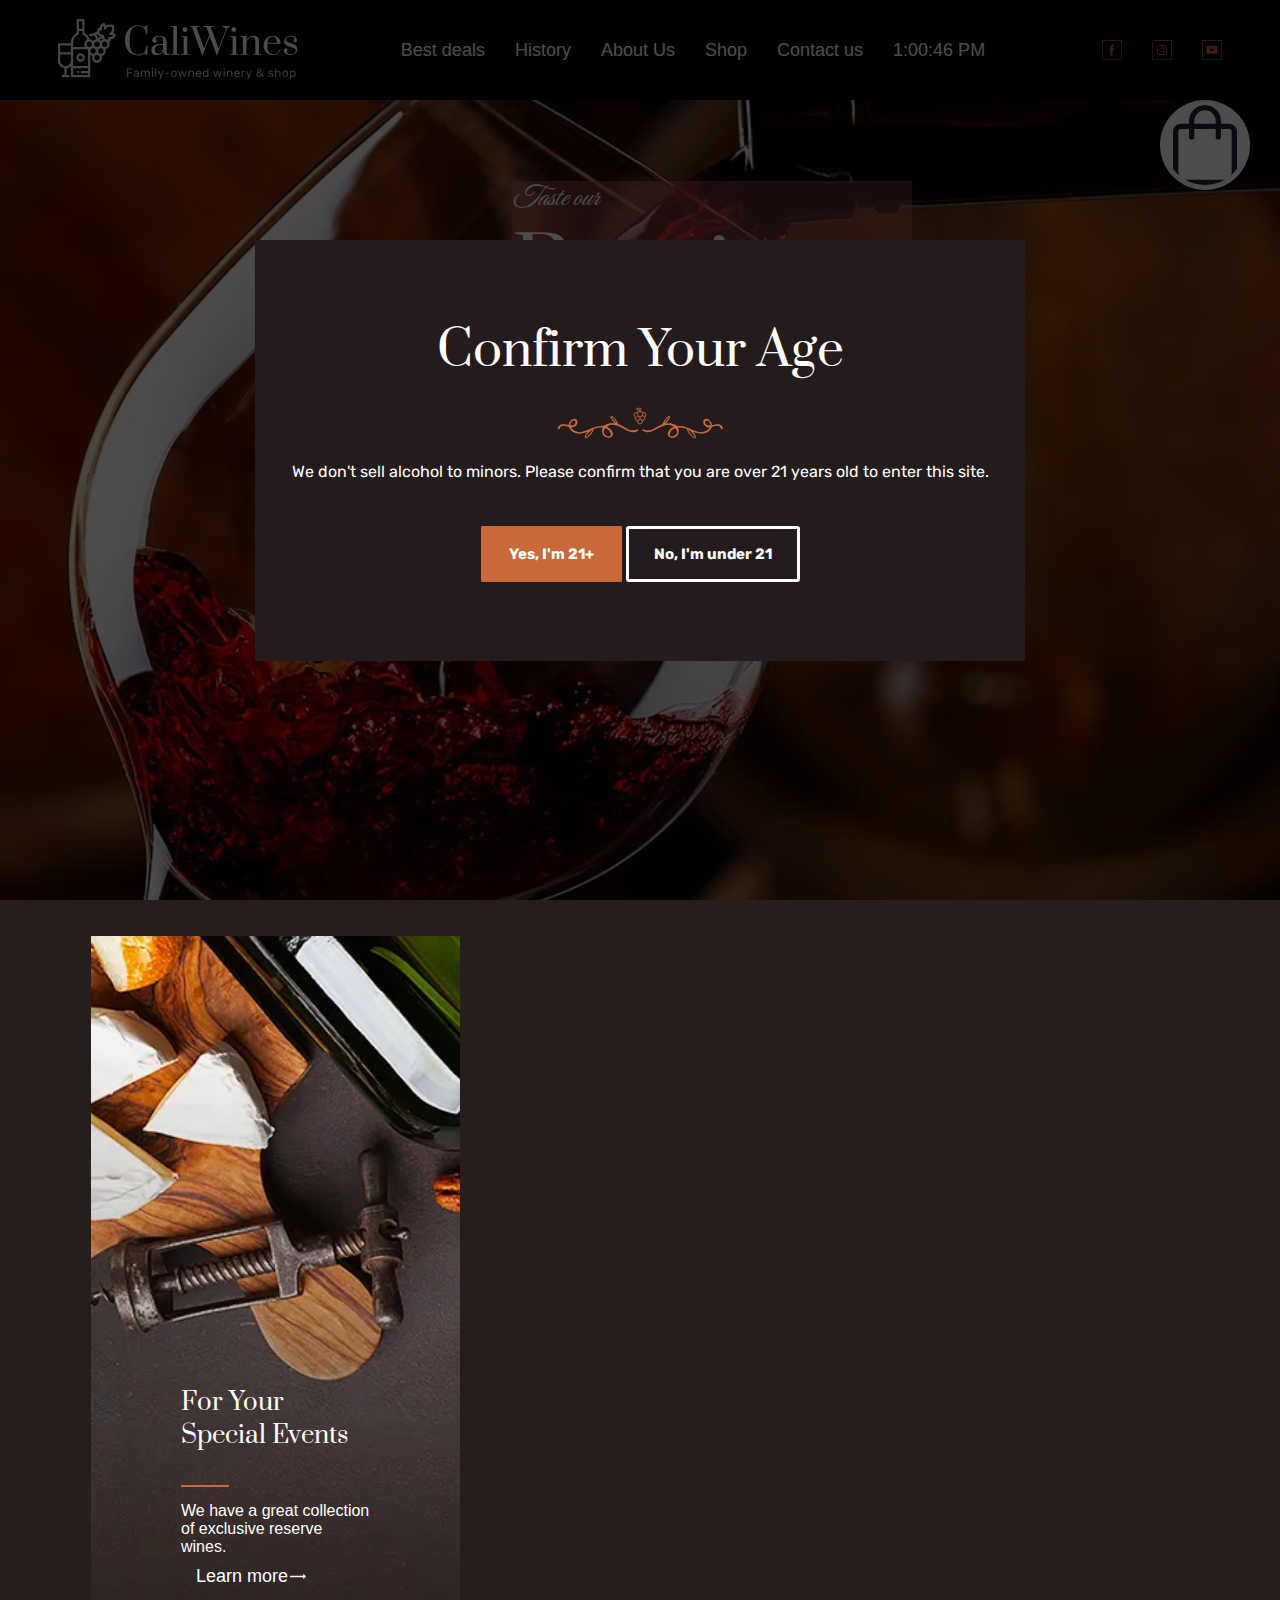
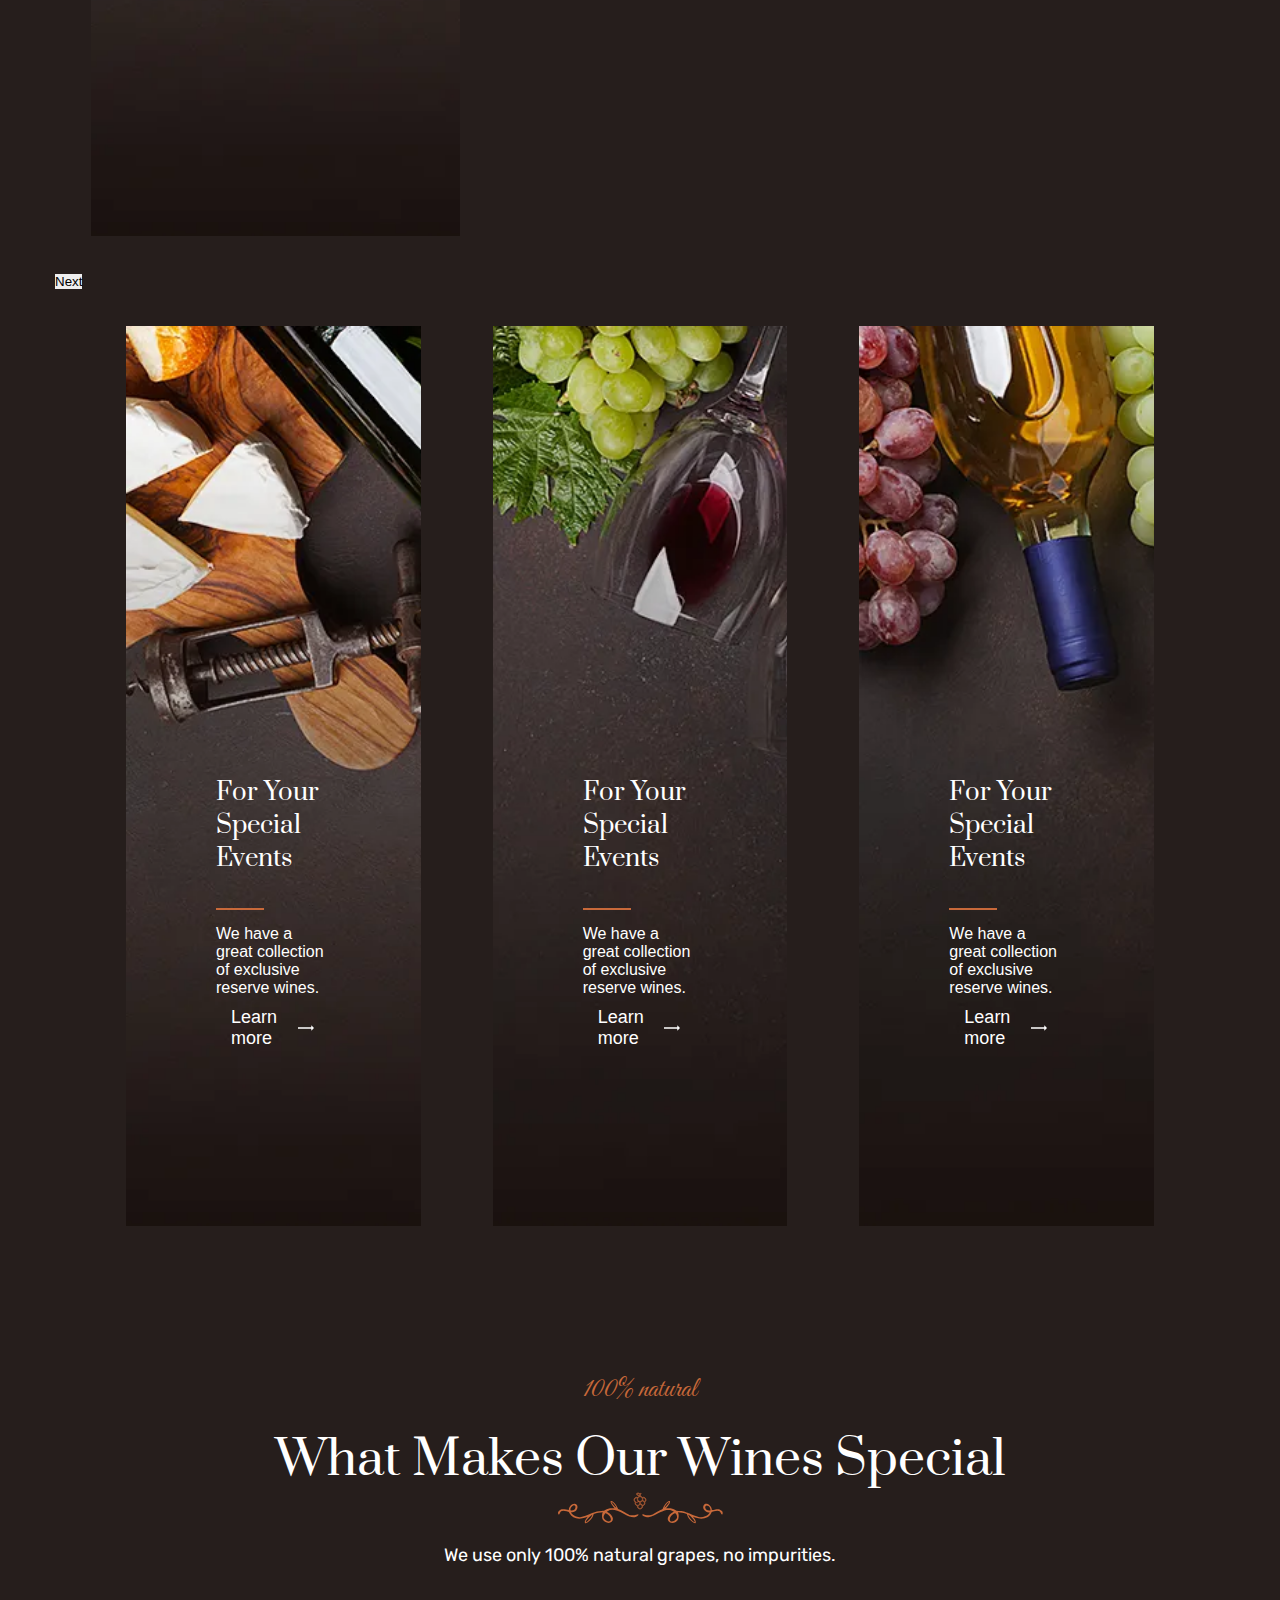
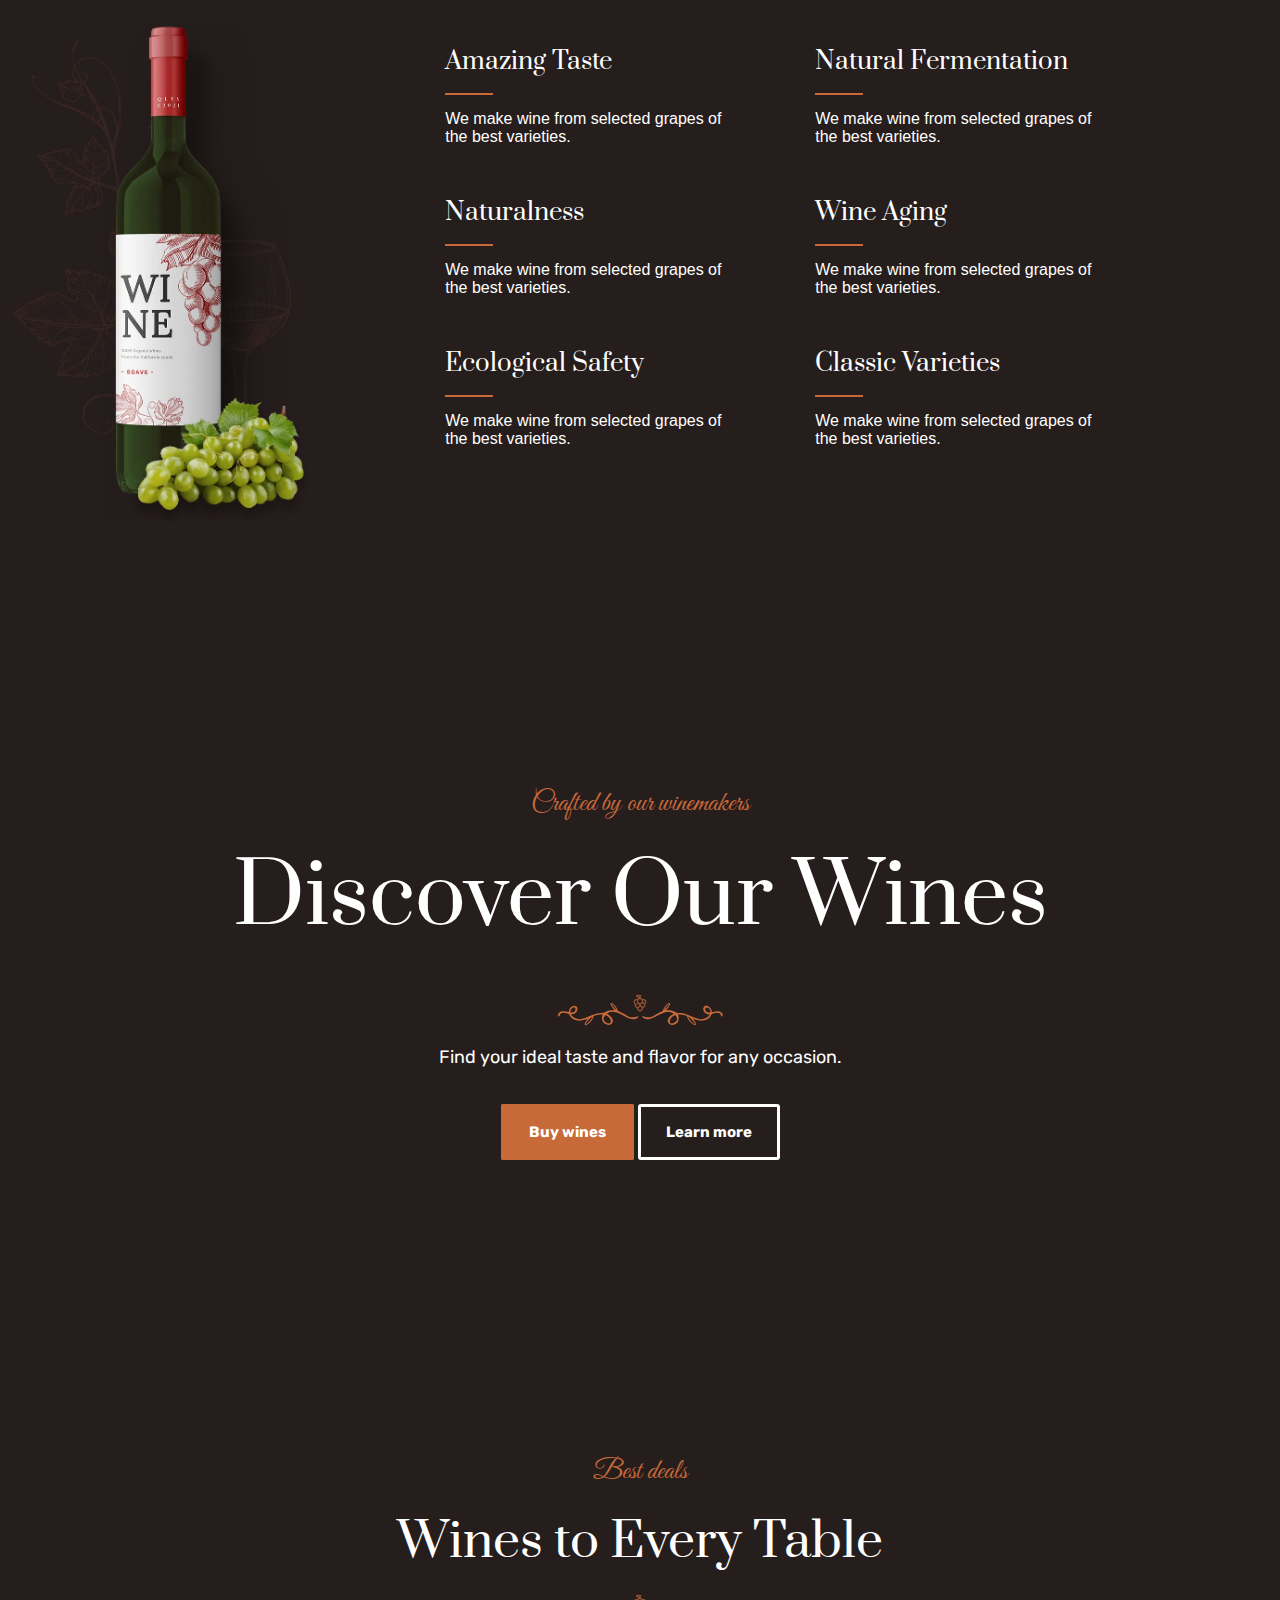
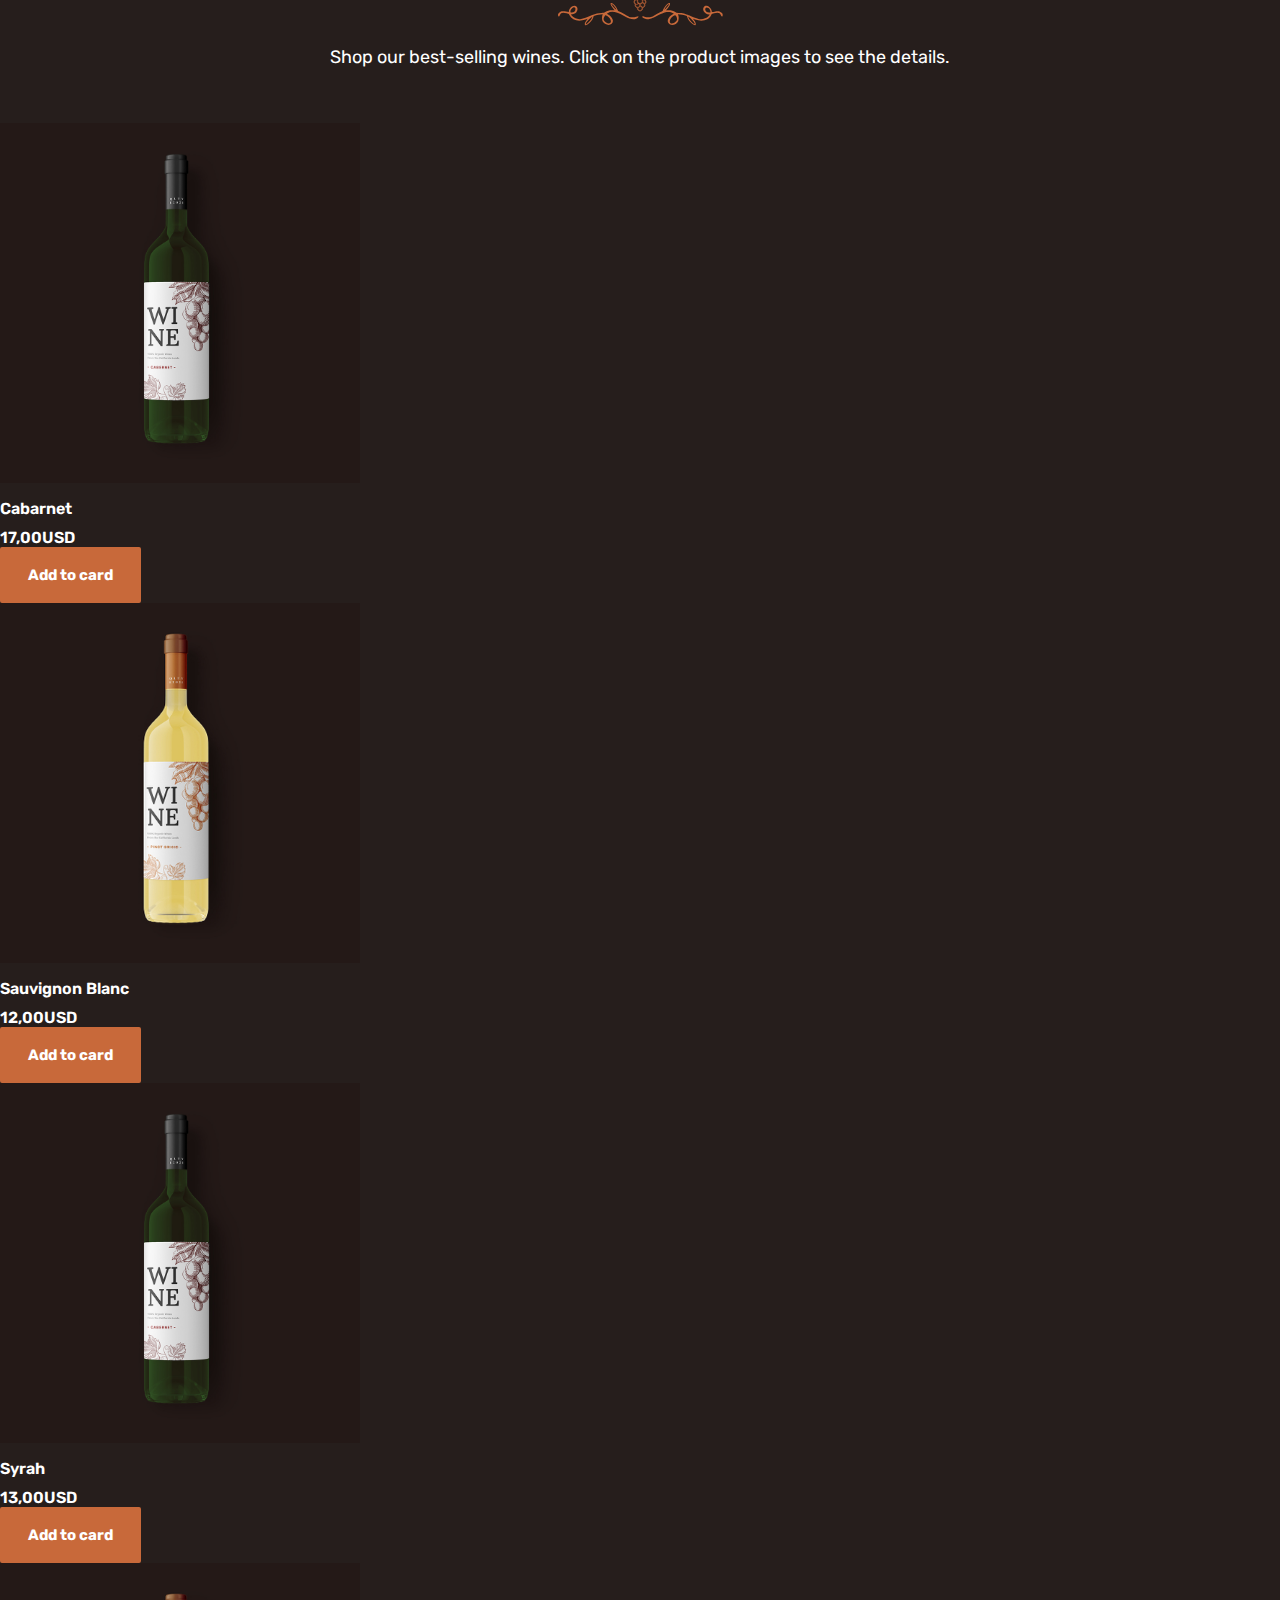
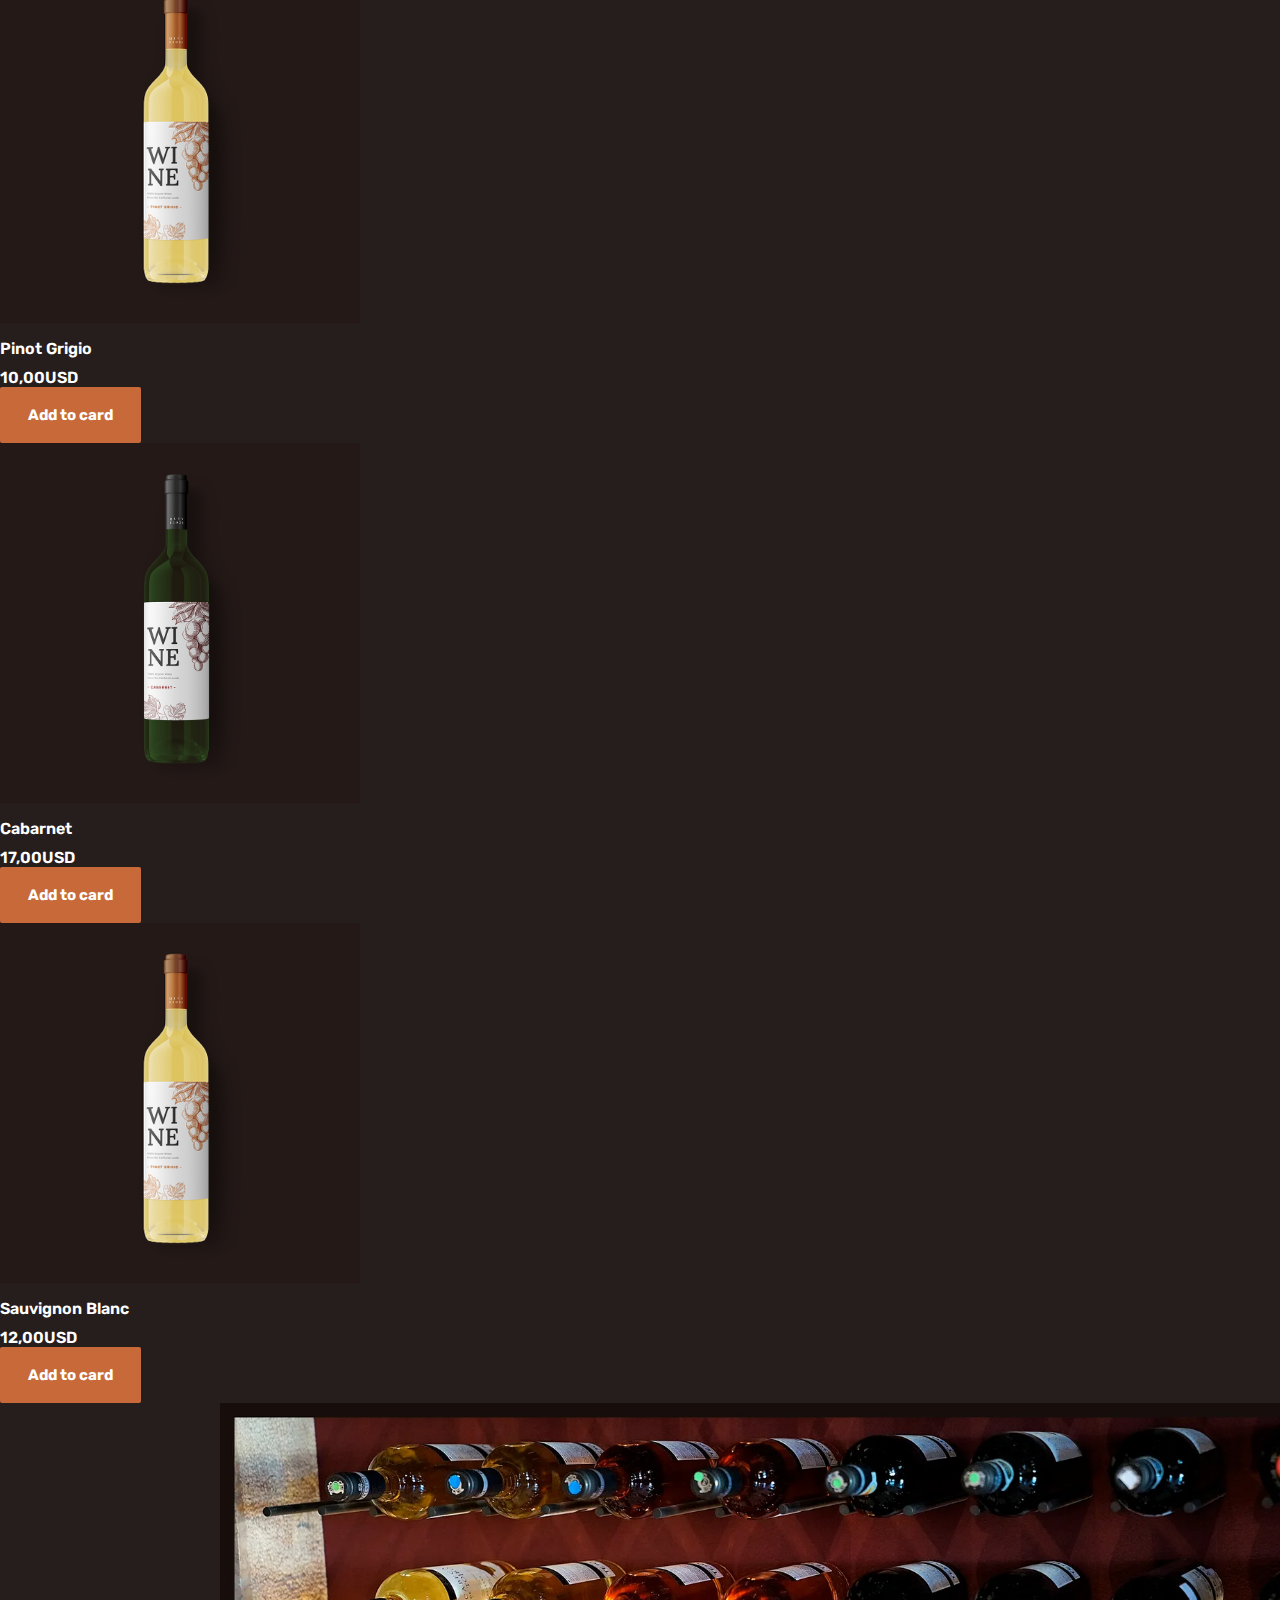
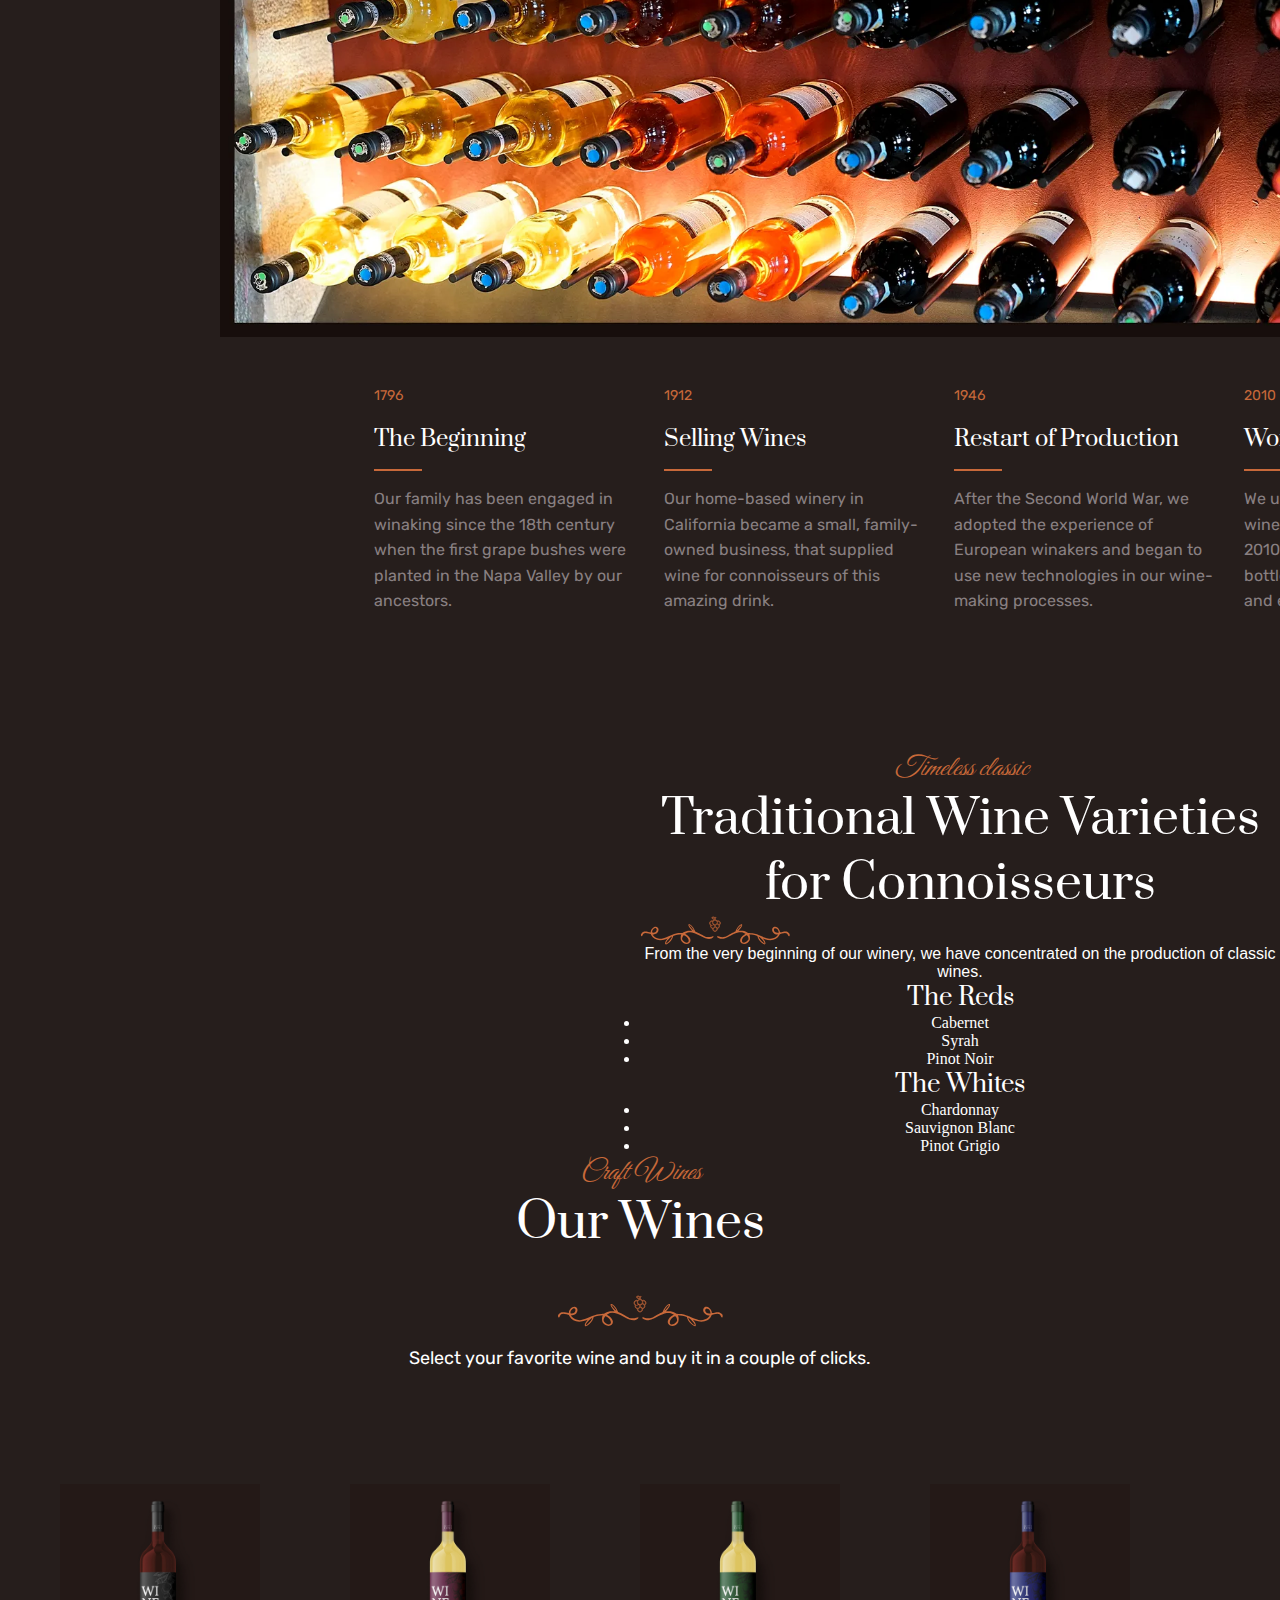
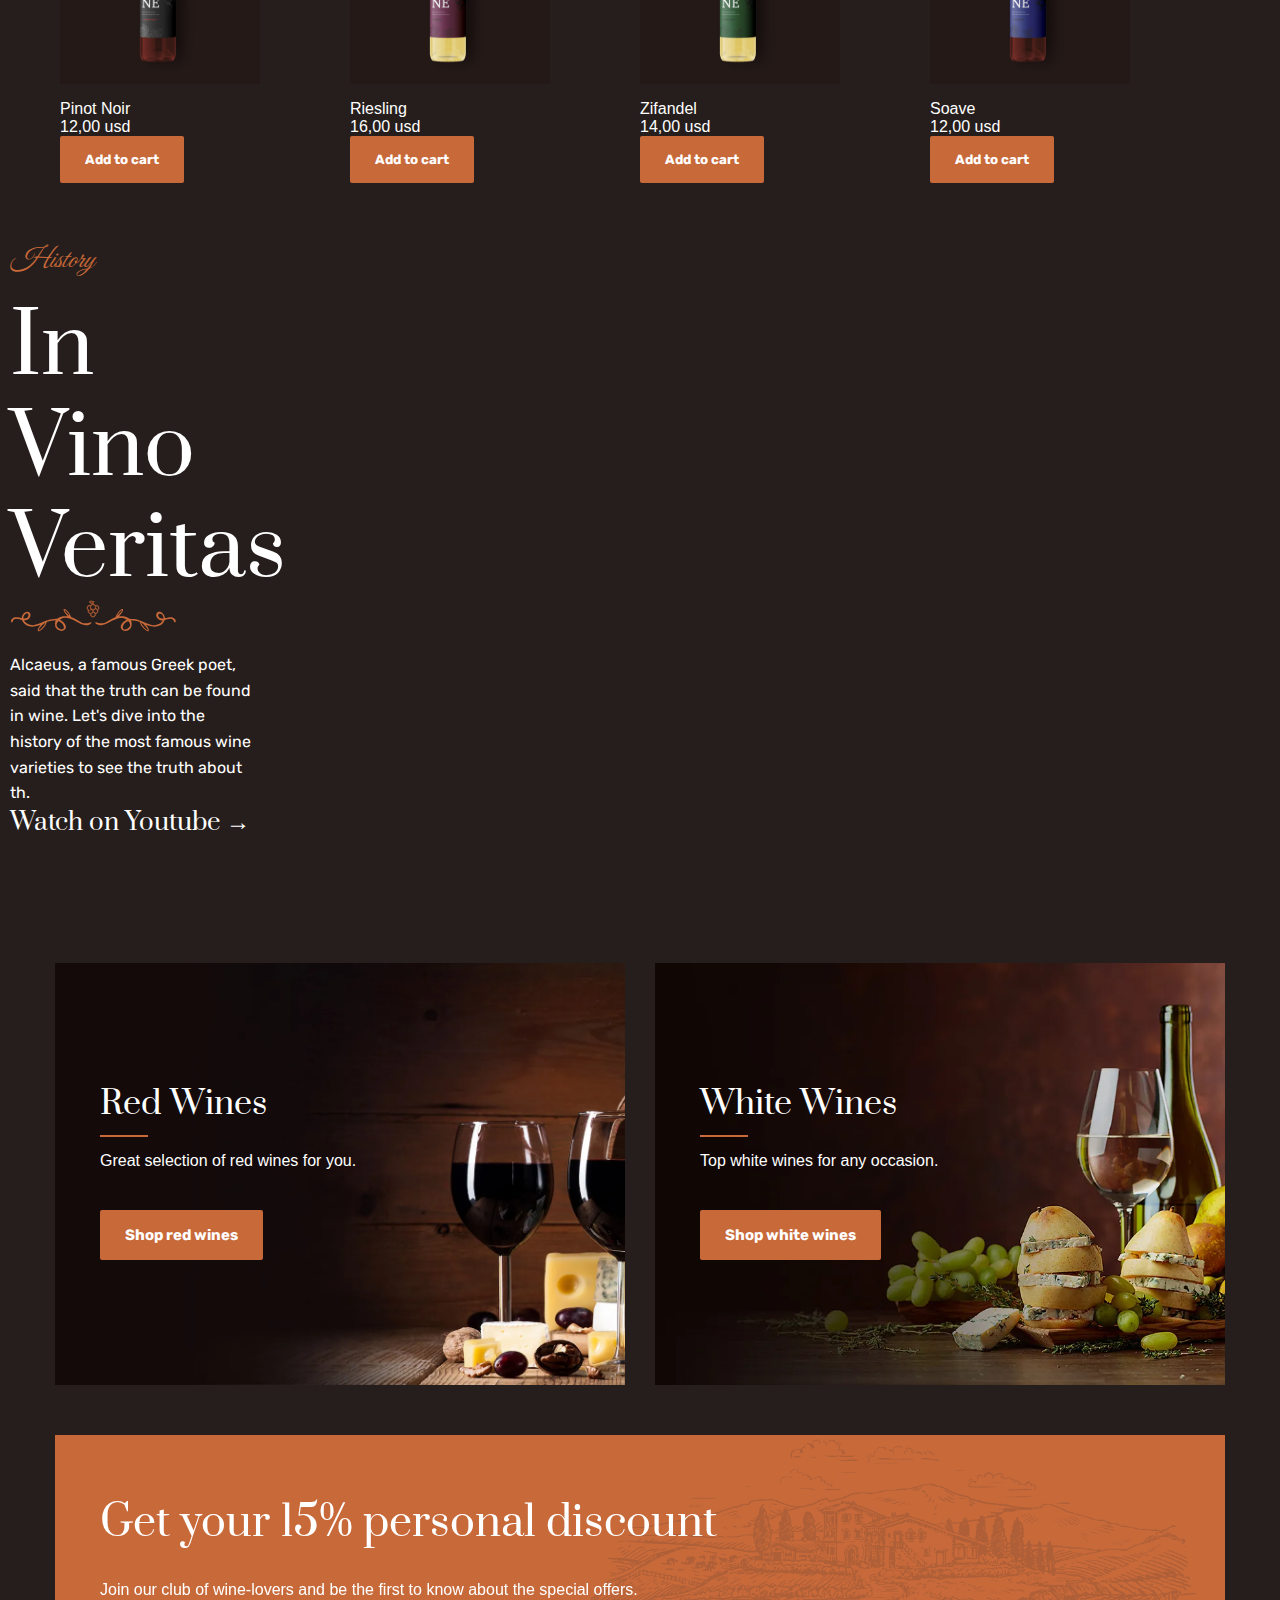
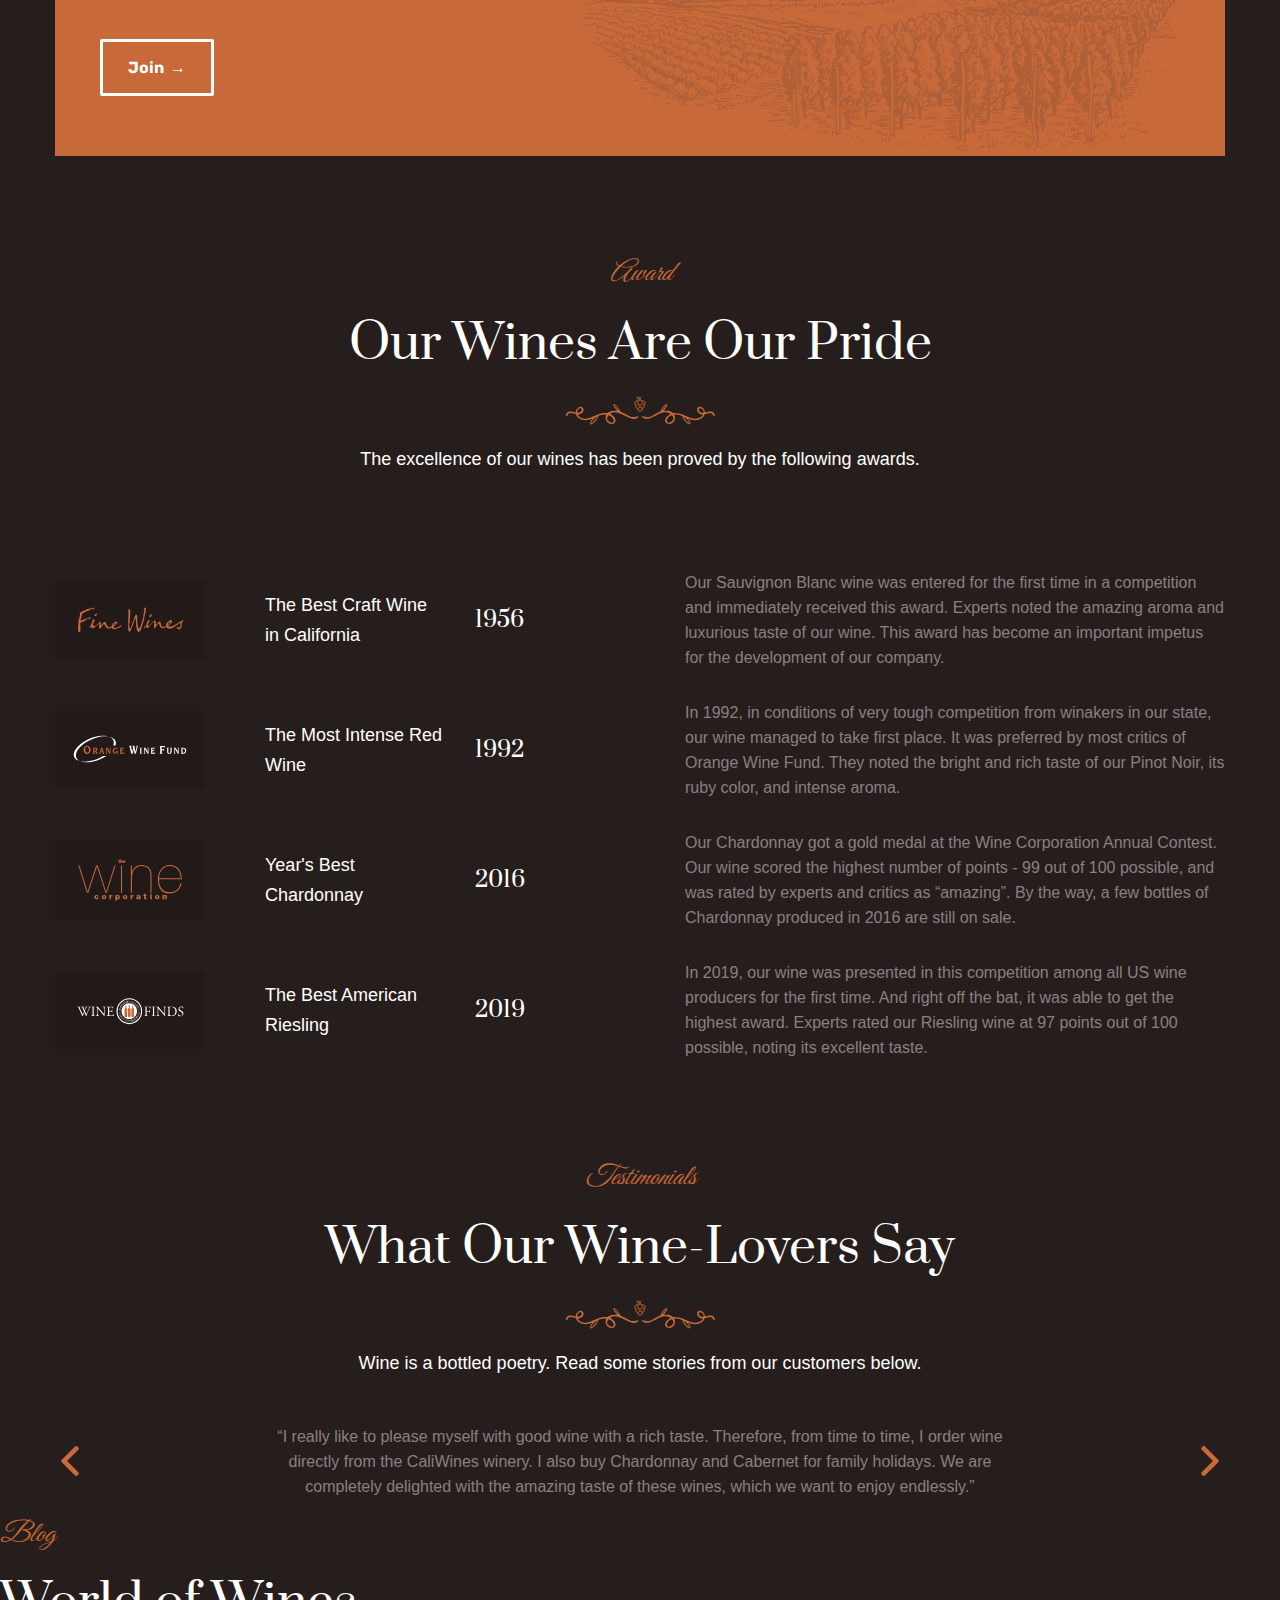
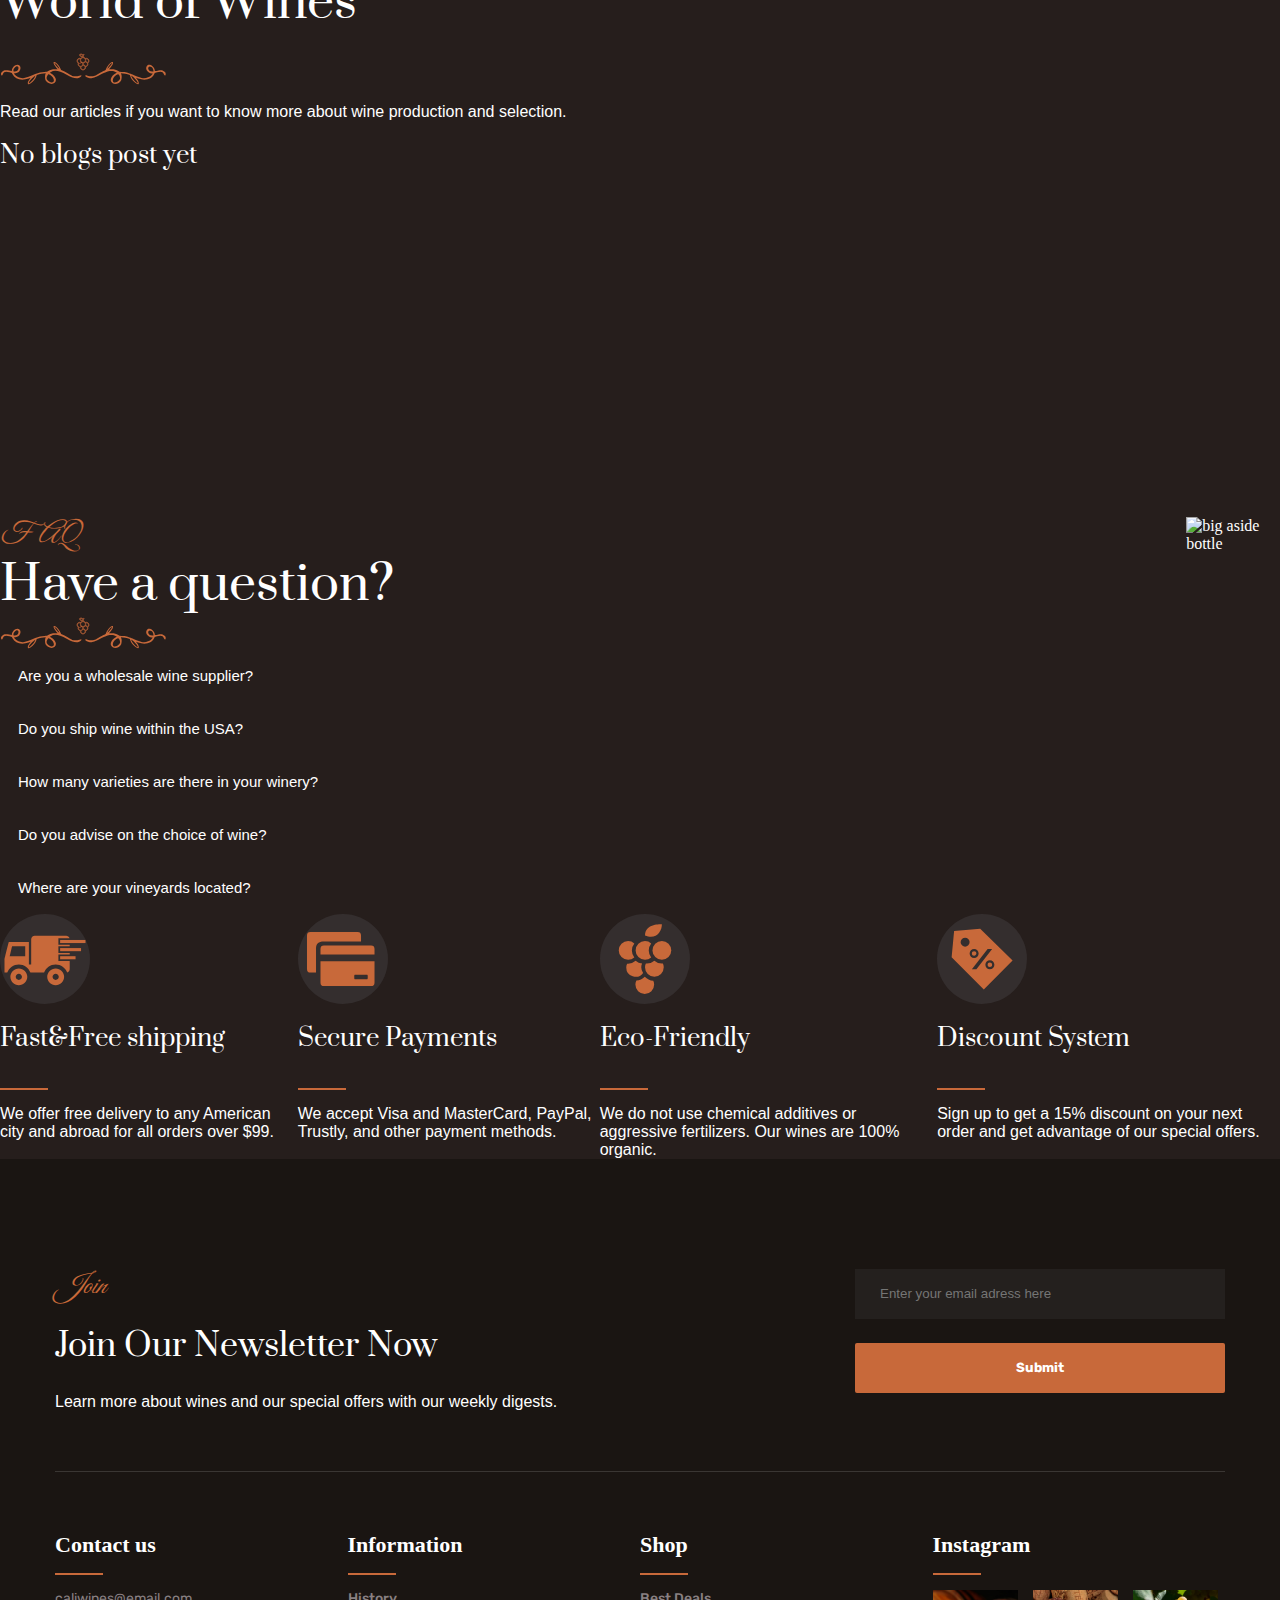
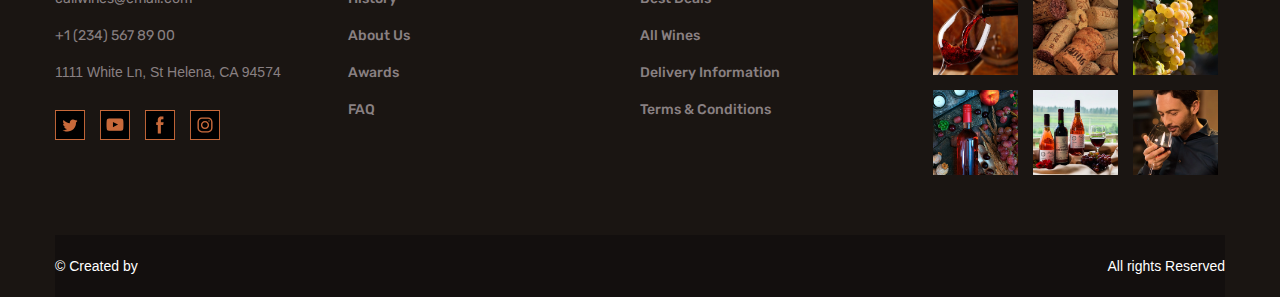
==== commit 453519e0: "new carousel" ====
--- a/index.html
+++ b/index.html
@@ -79,7 +79,10 @@
     </iframe>  -->
 
     <main>
-        
+        <div class="carousel-products container"> 
+            <div class="slide"></div>
+            <button class="btn btn-info next-slide">Next</button>
+          </div>
         <section class="block-events">
             <div class="container-photo-event special-events">
                 <h3>For Your Special Events</h3><br>
@@ -690,6 +693,7 @@
     <script src="./js/modal.js"></script>
     <script src="./js/carousel.js"></script>
     <script src="./js/popup.js"></script>
+    <script src="./js/carsl-events.js"></script>
 
 
 </body>
--- a/css/footer-services.css
+++ b/css/footer-services.css
@@ -12,28 +12,6 @@
 .asked-q{
     display: flex;
 }
-.instagram {
-width: 40%;
-margin: 0 auto;
-font-size: 0;
-text-align: center;
-}
-
-
-.insta-item {
-width: 200px;
-height: 200px;
-display: inline-block;
-margin: 4px;
-font-size: 1rem;
-}
-
-.instagram{
-    display: flex;
-    overflow: hidden;
-}
-
-.footer-section{
-	display: flex;
-	max-width: 100%;
+.blog-section{
+   height: 600px ;
 }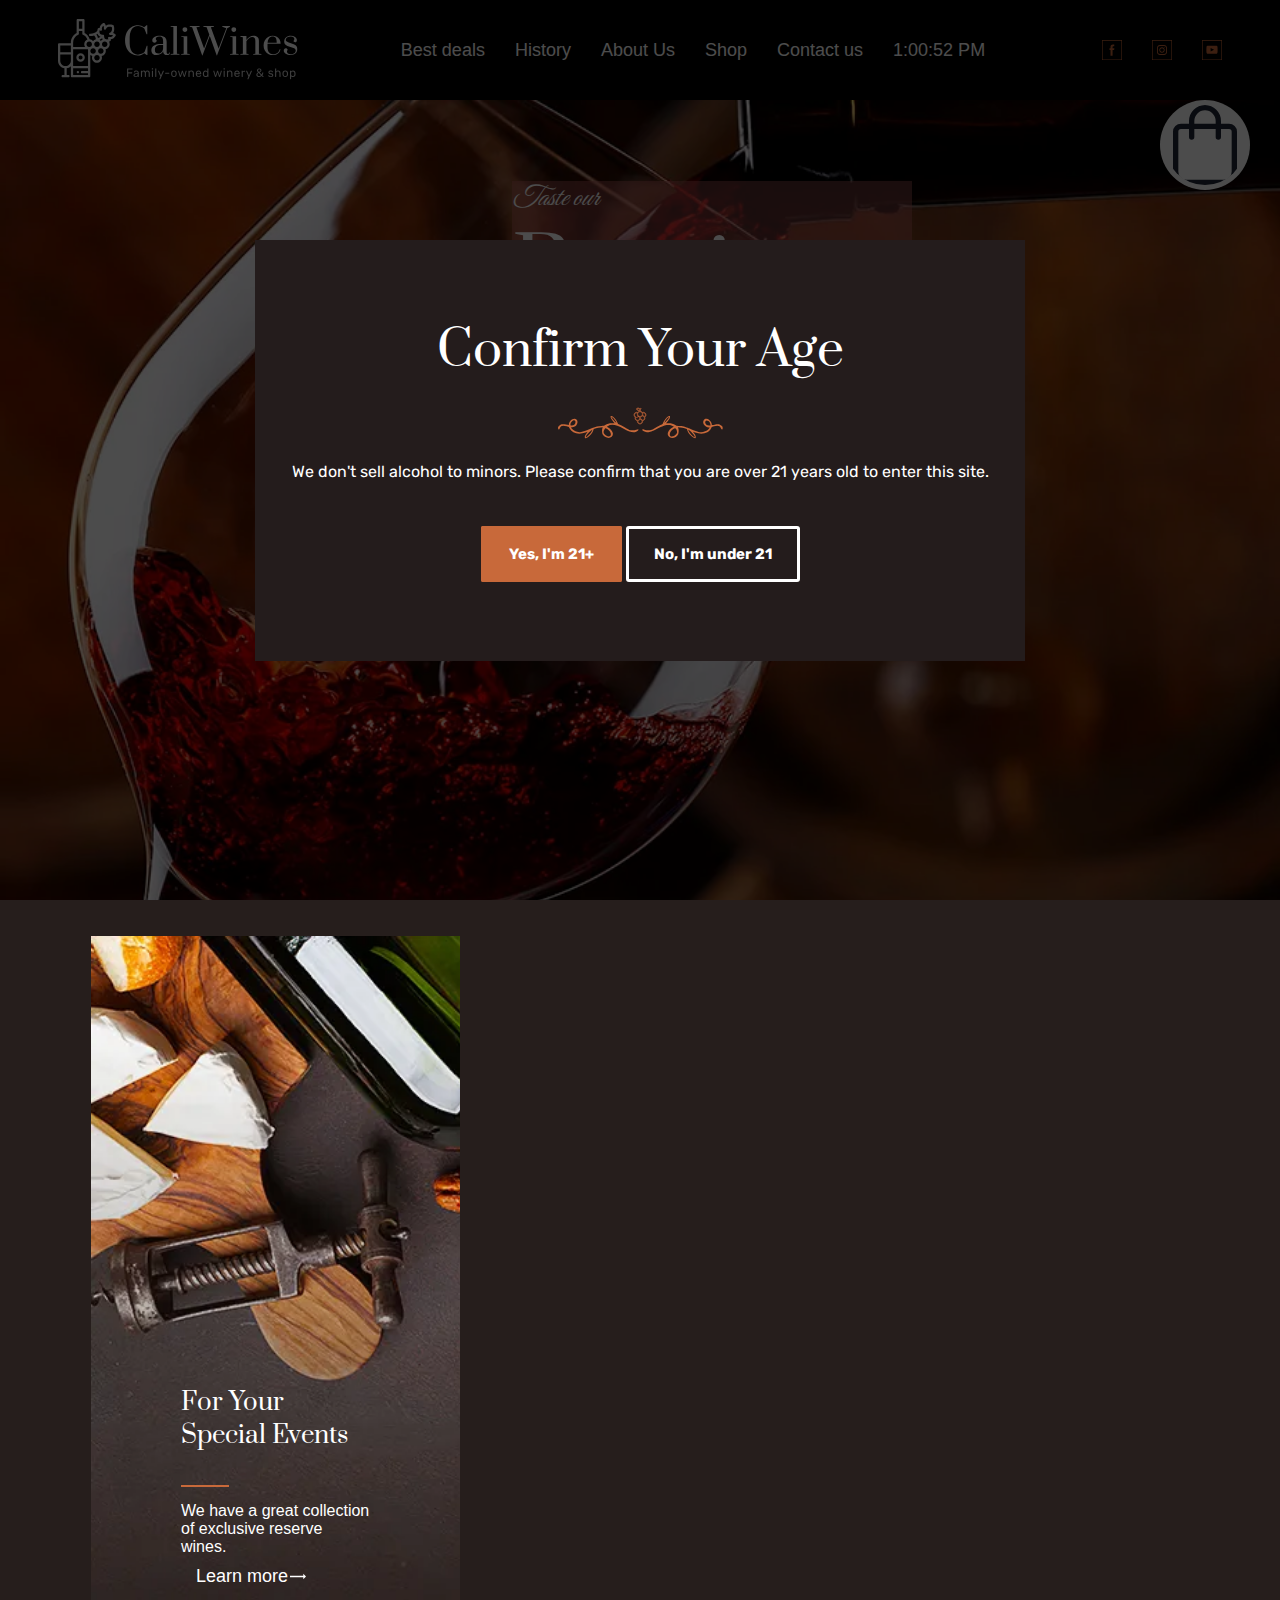
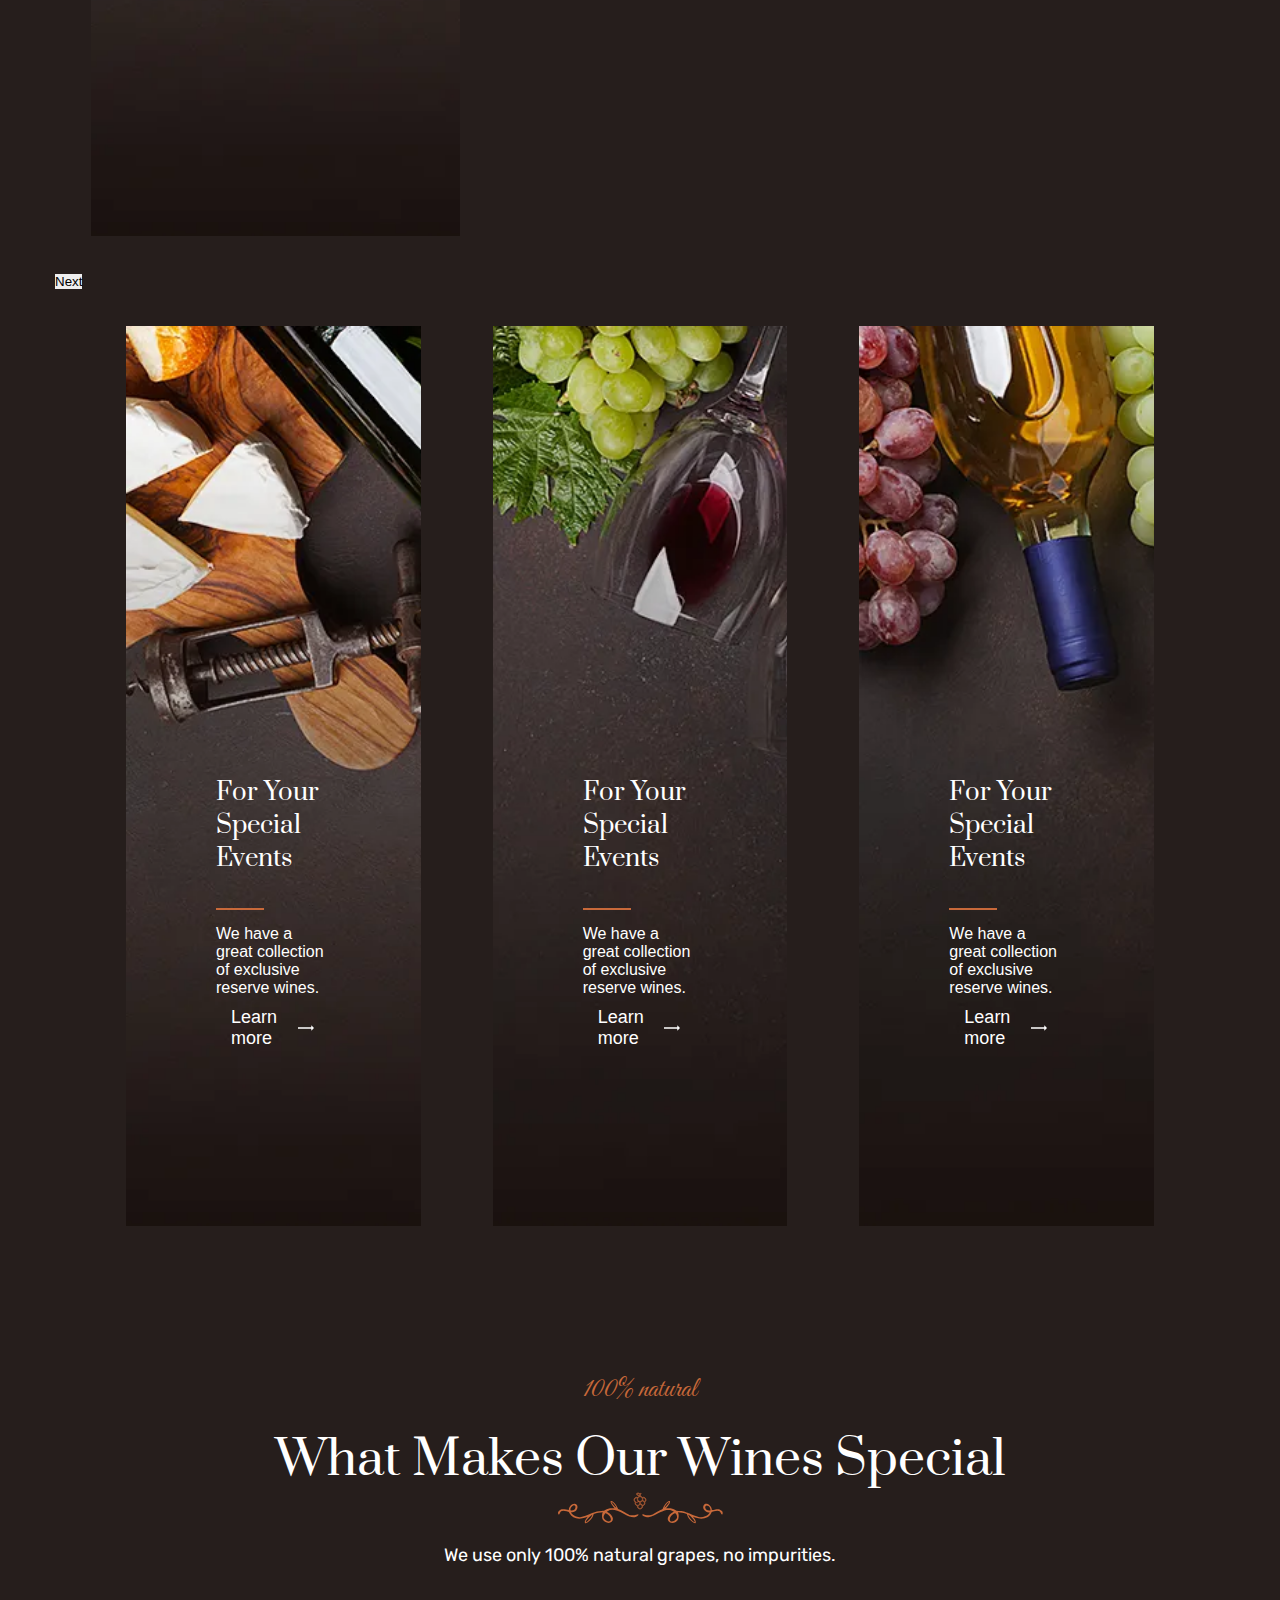
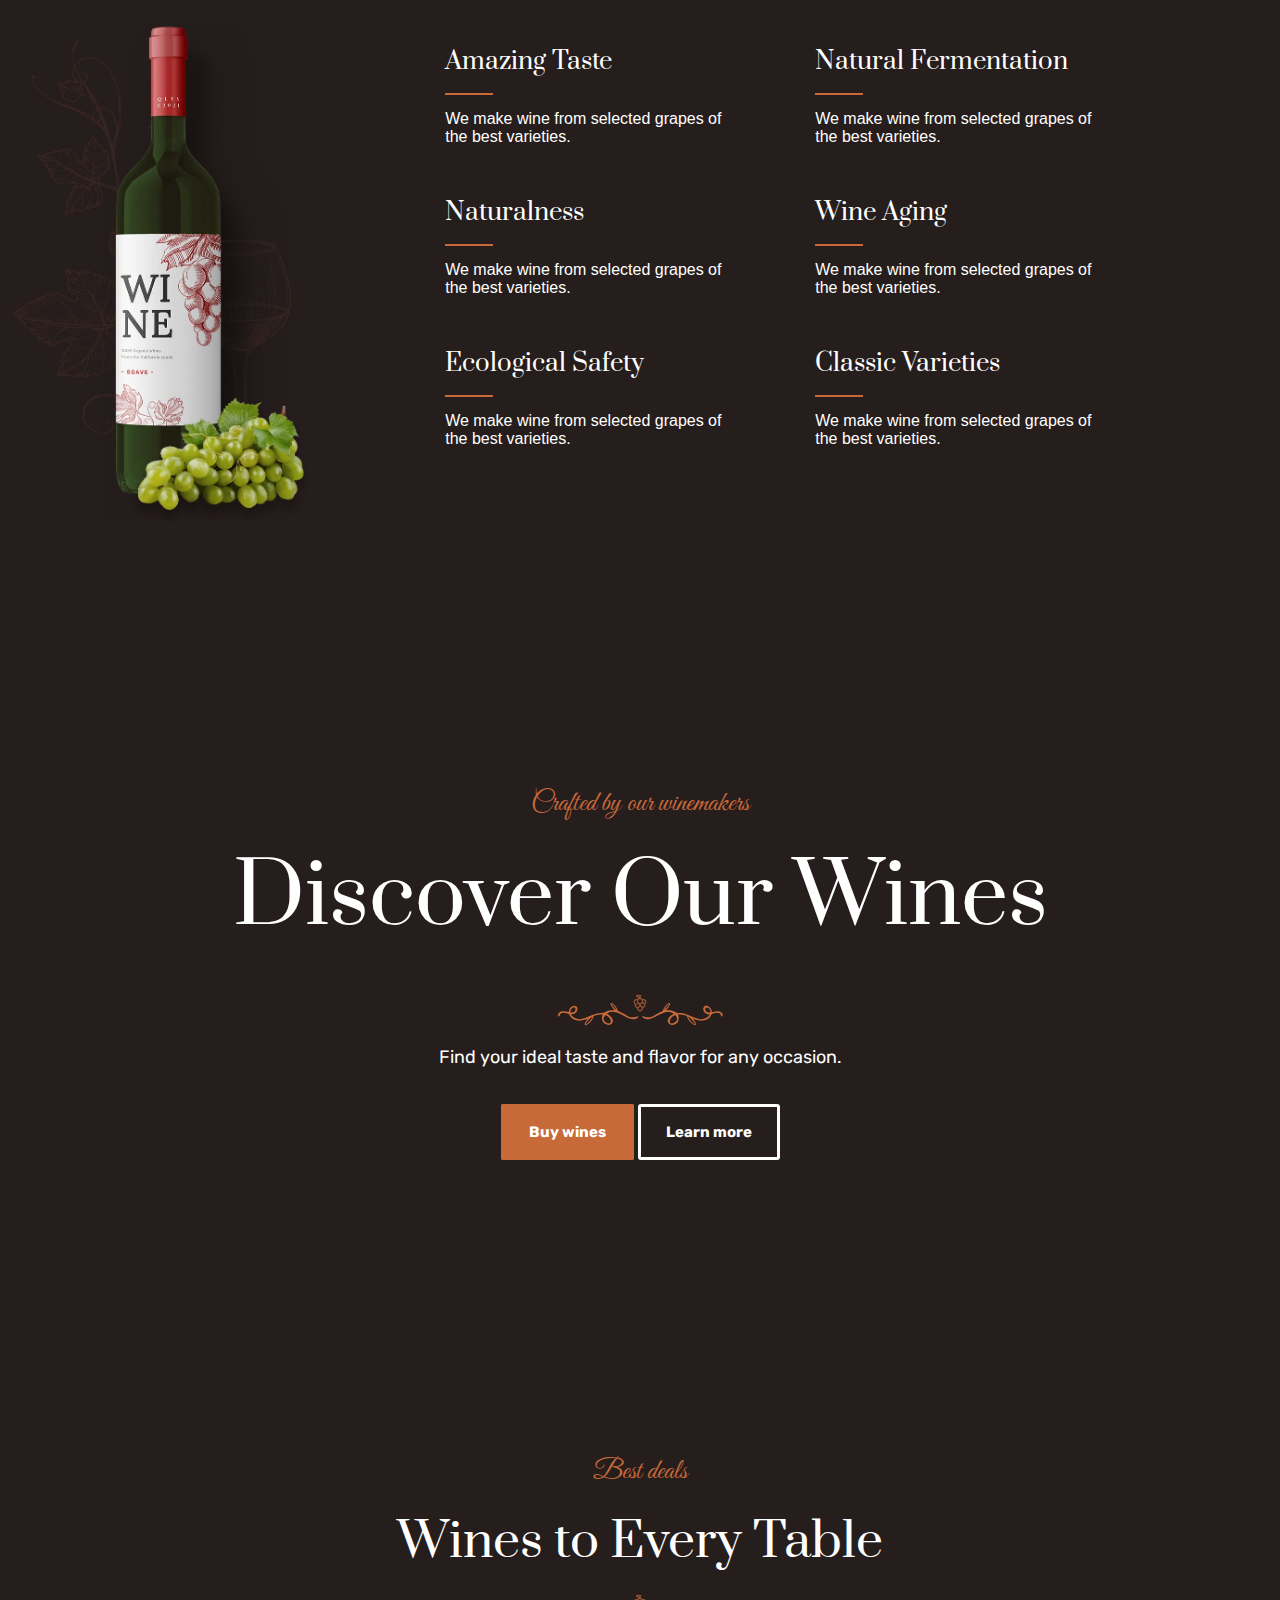
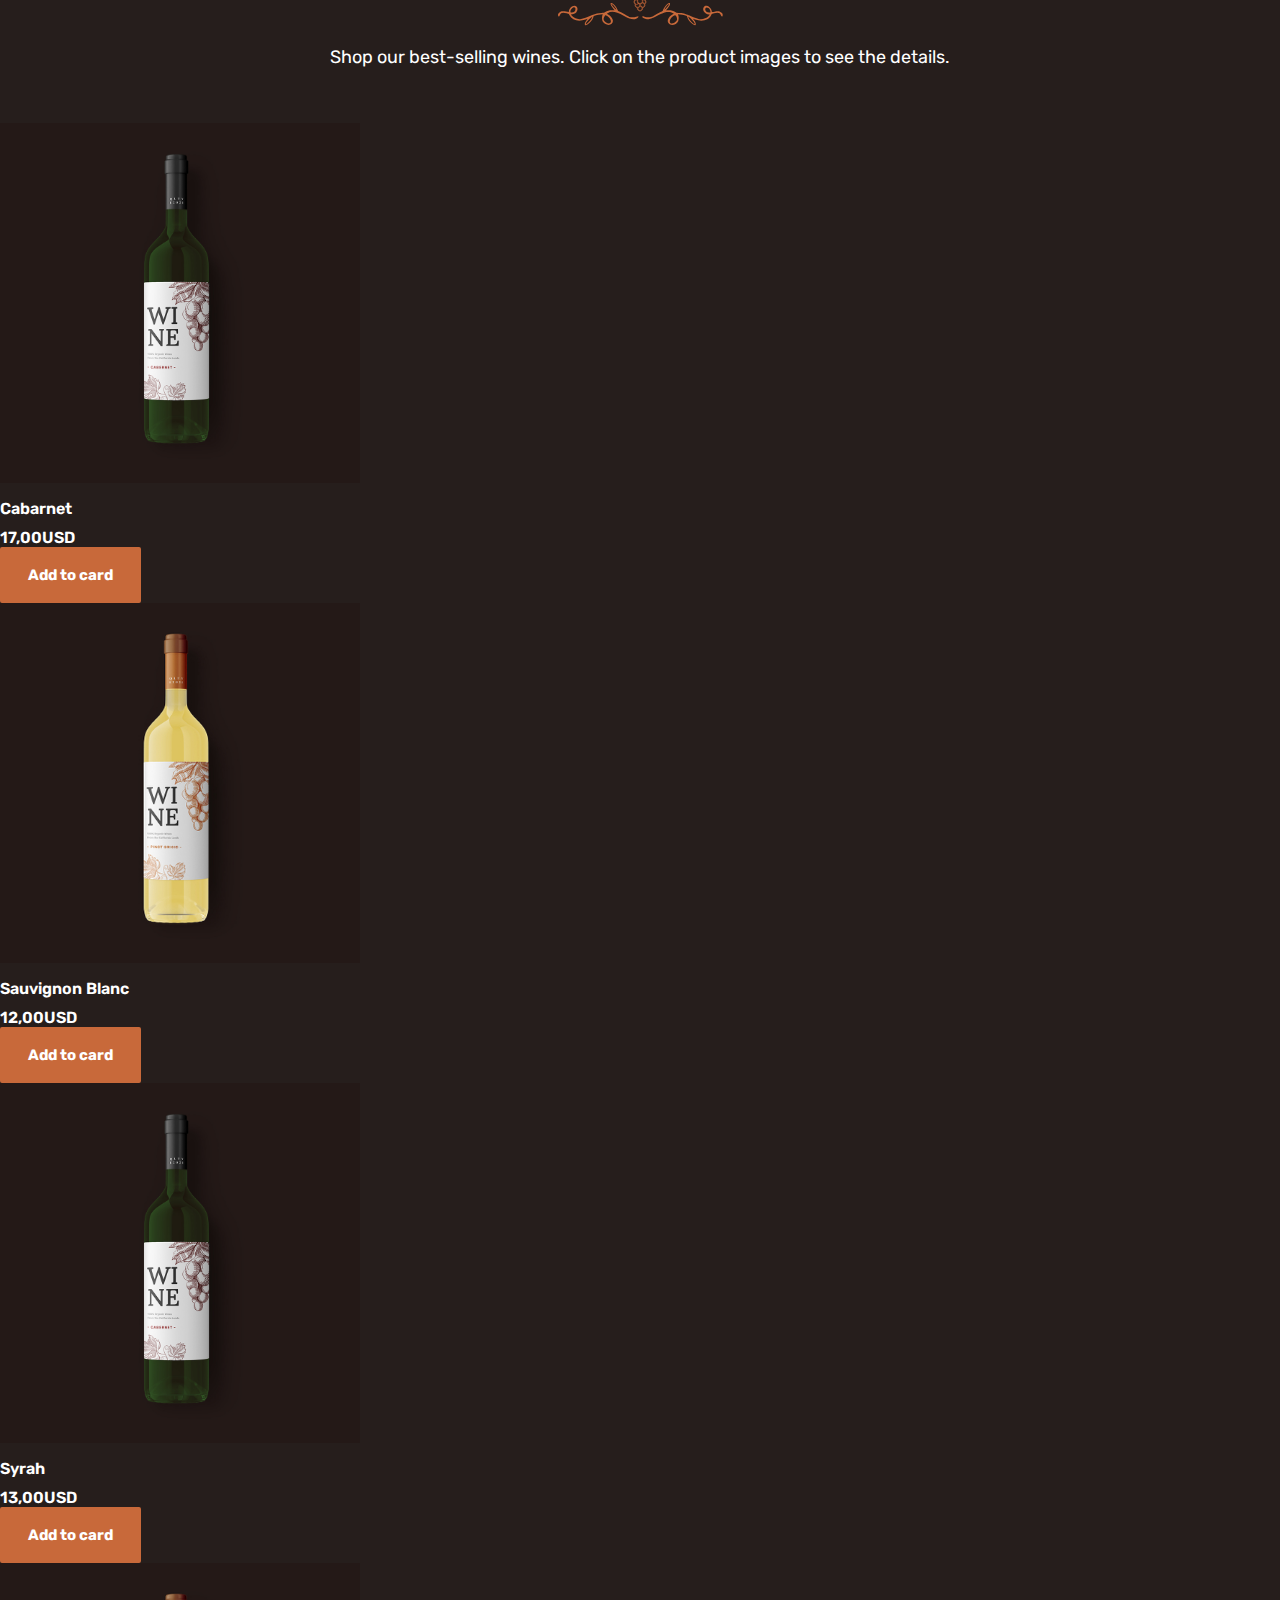
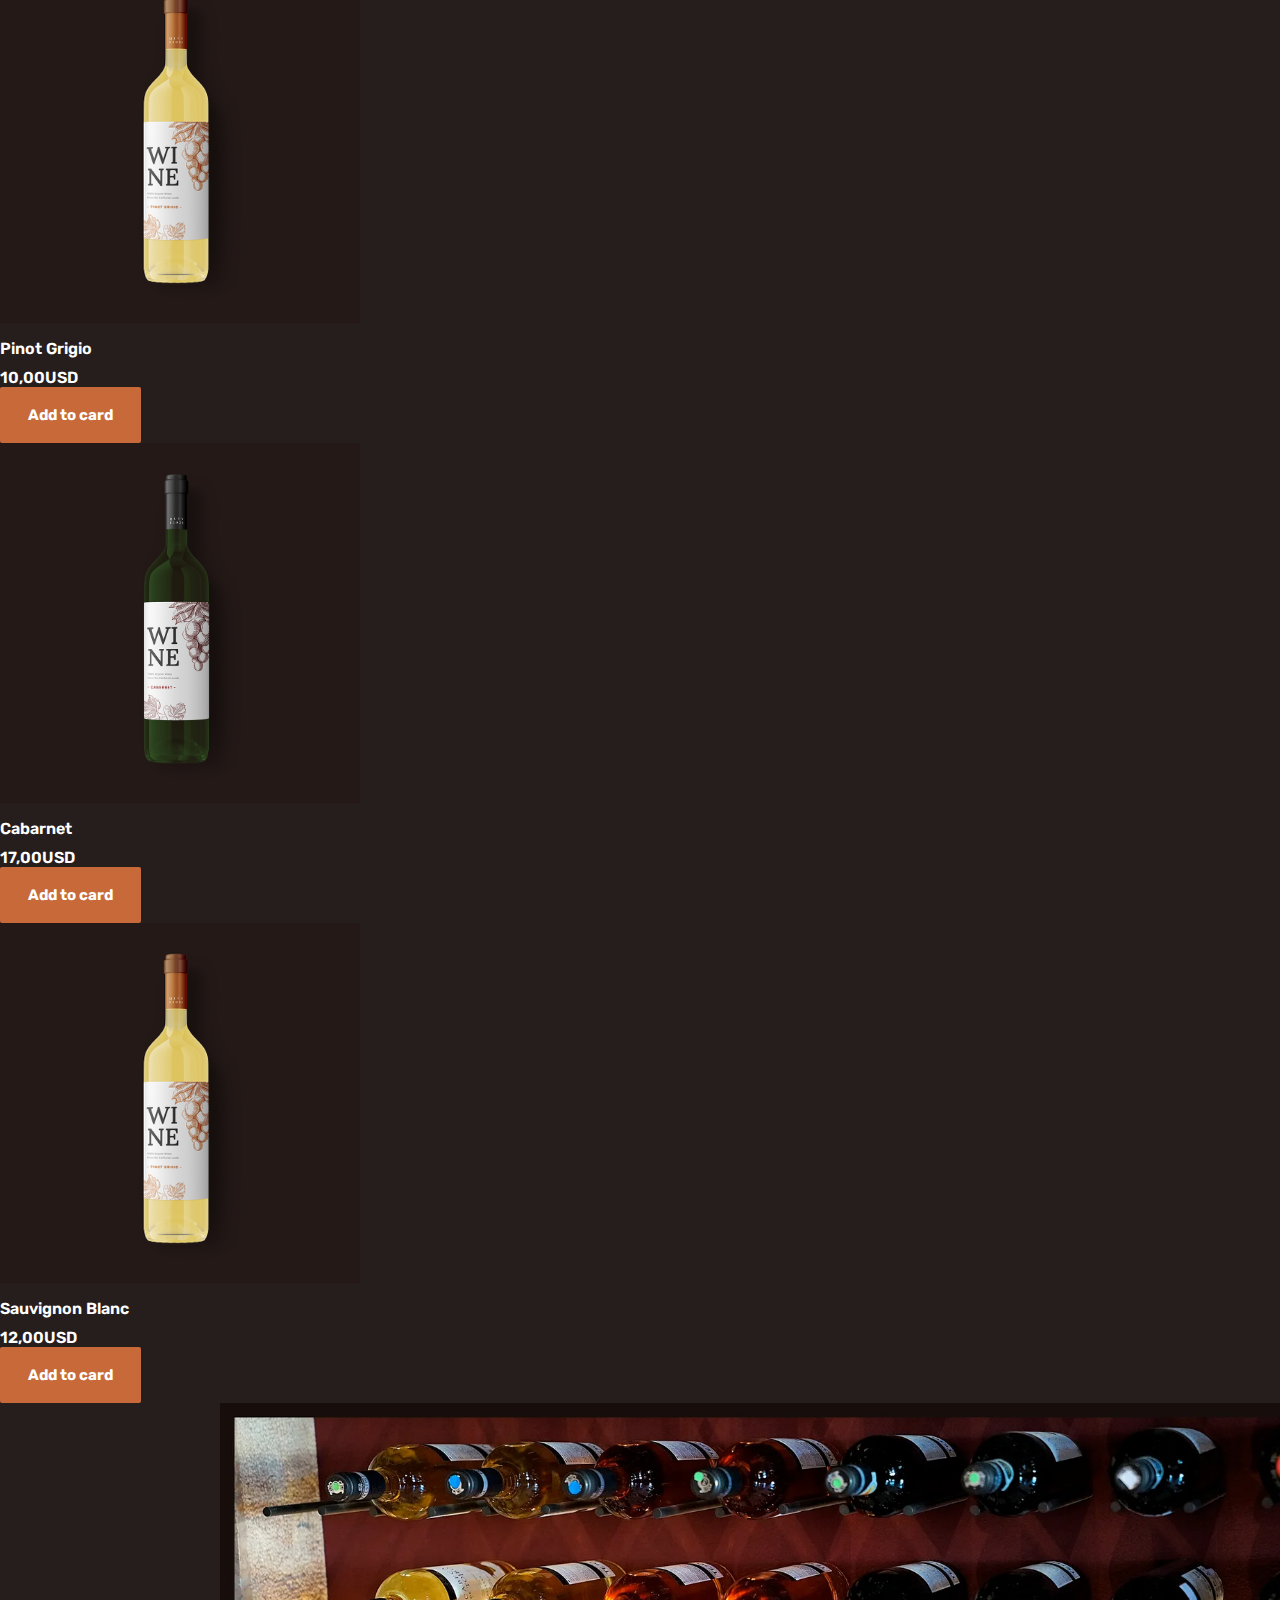
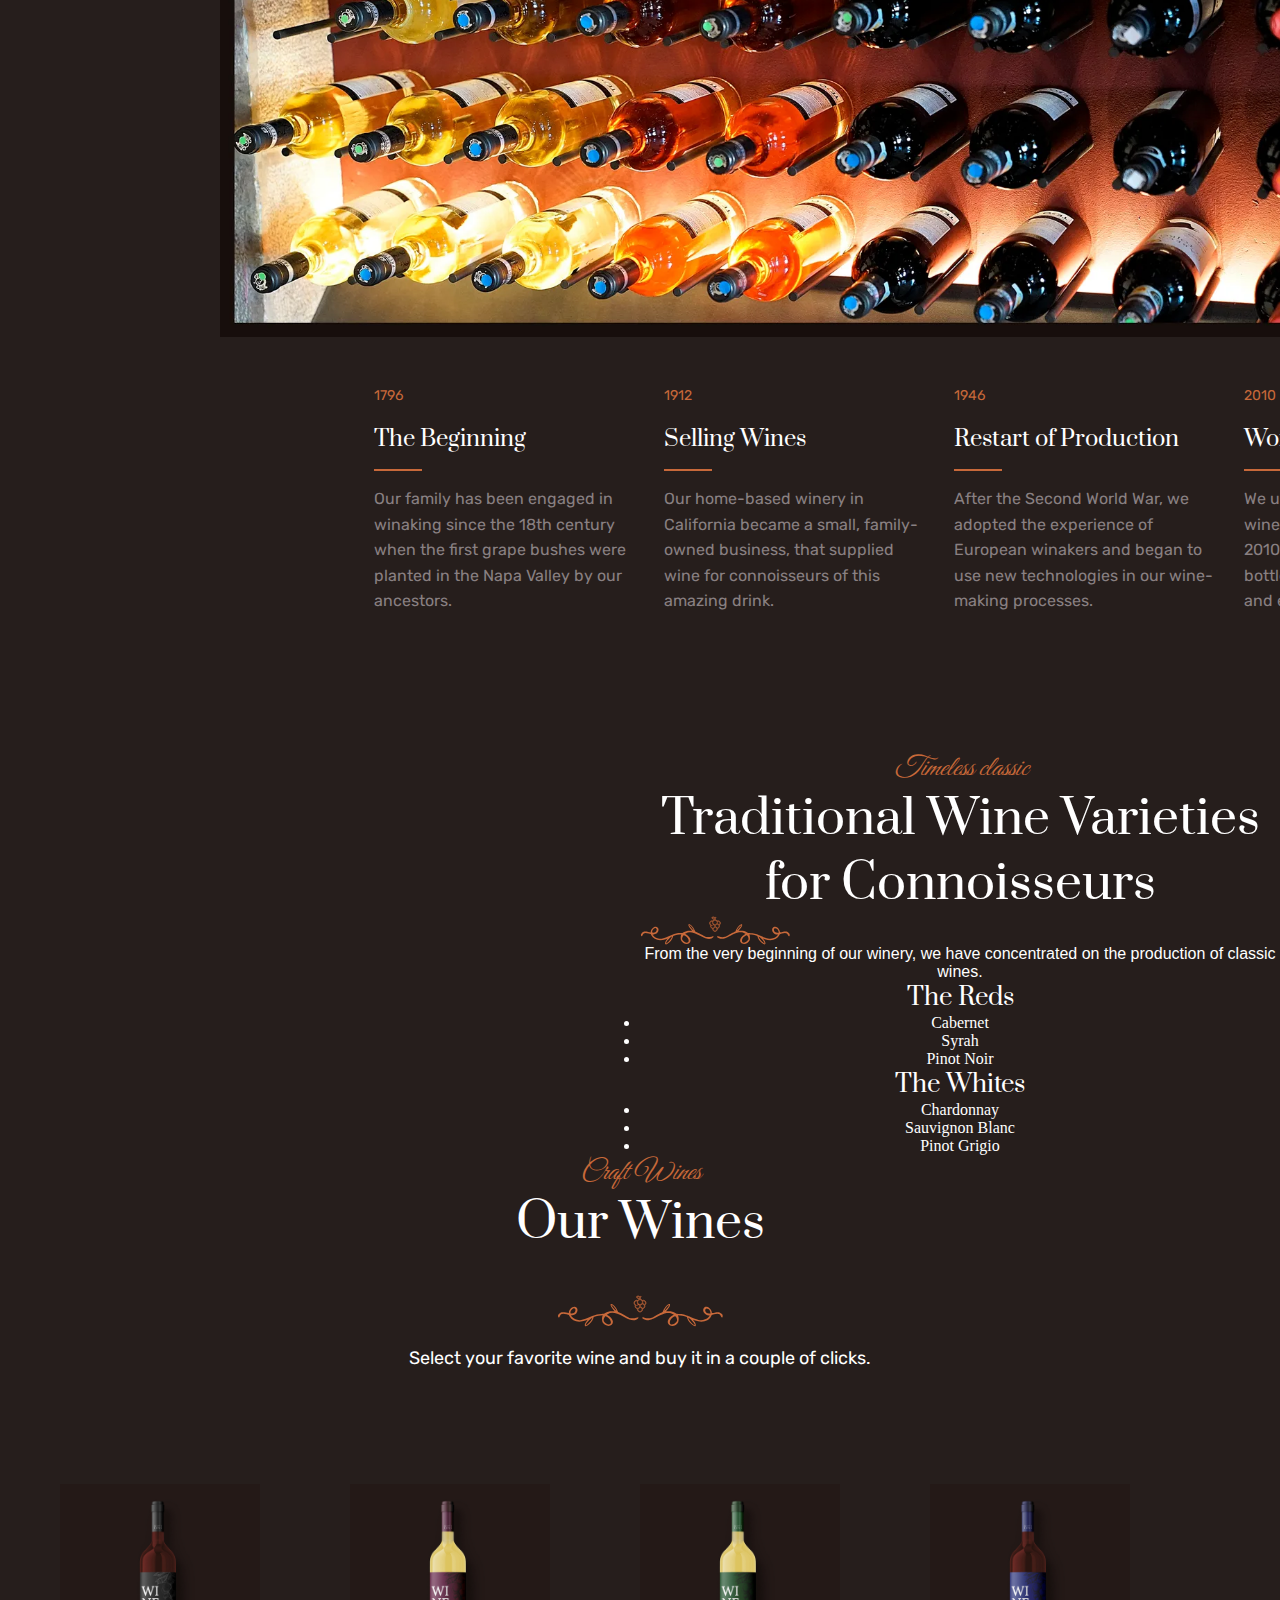
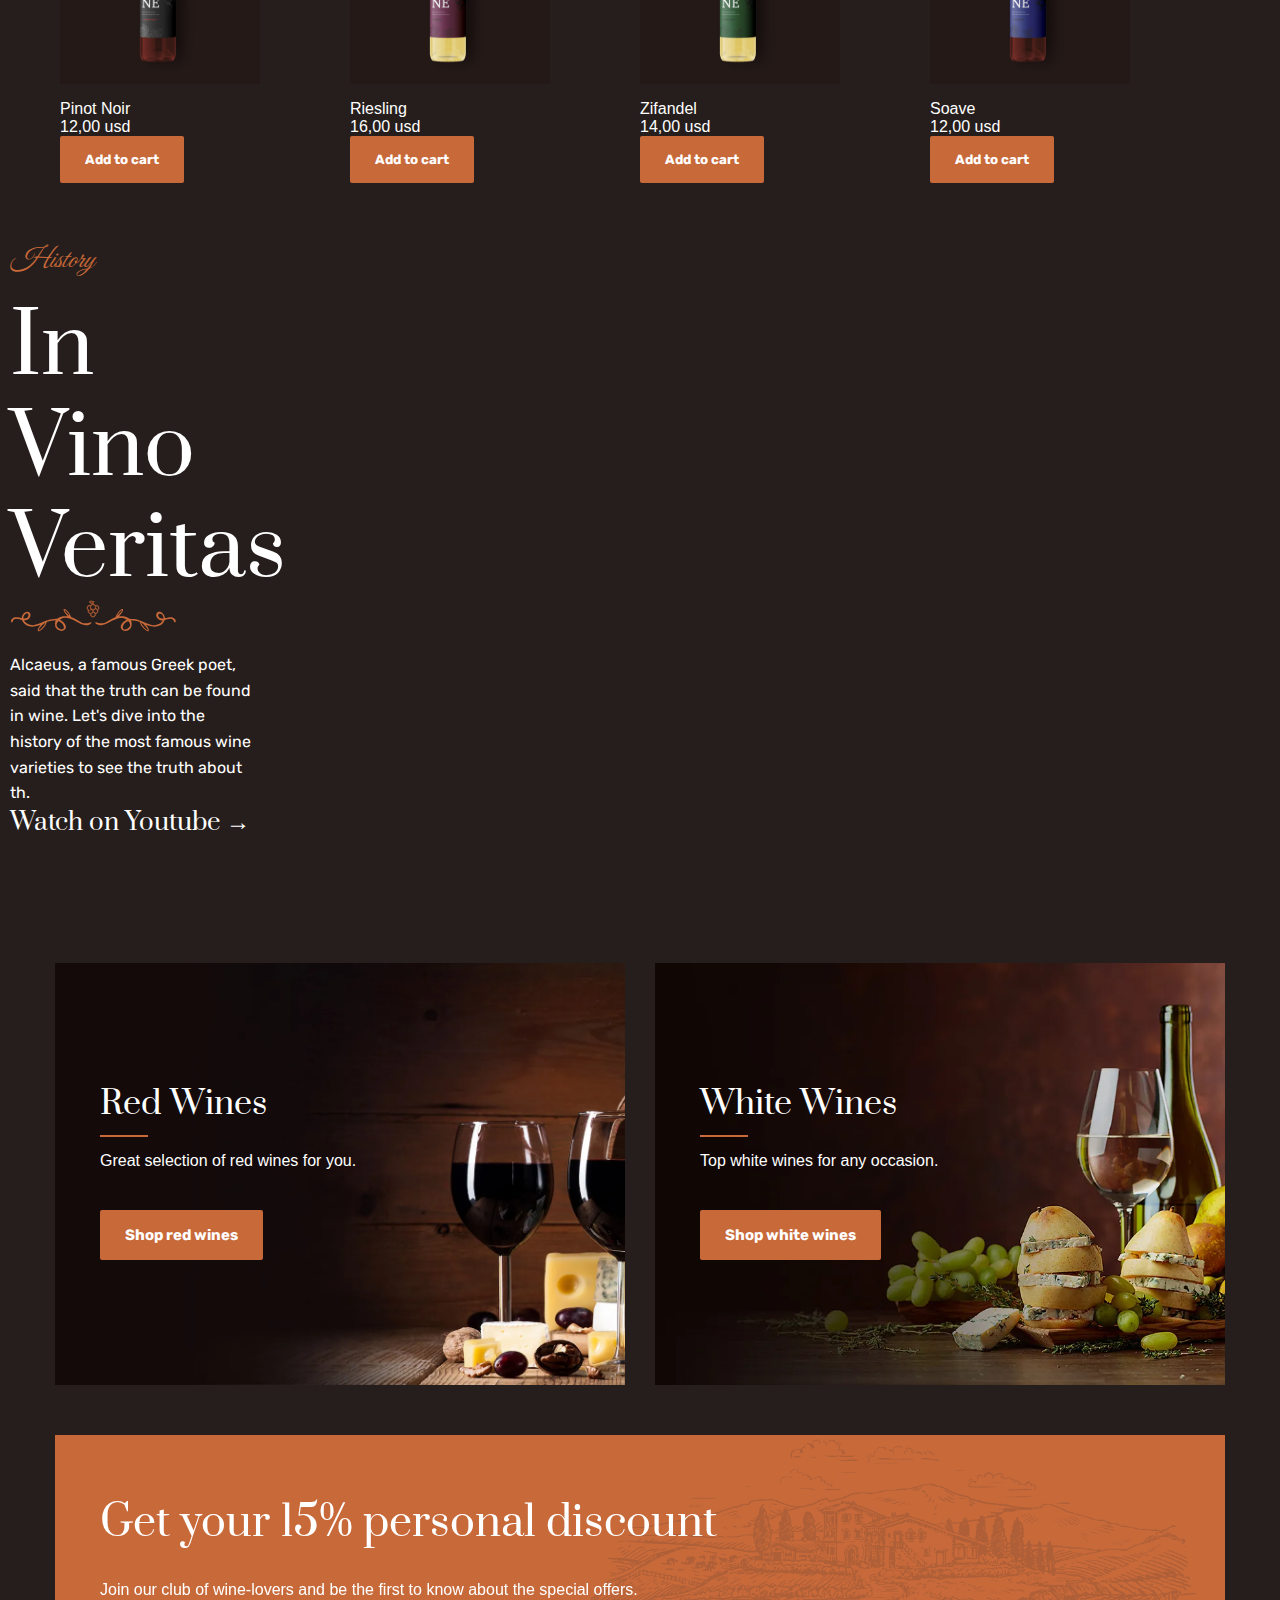
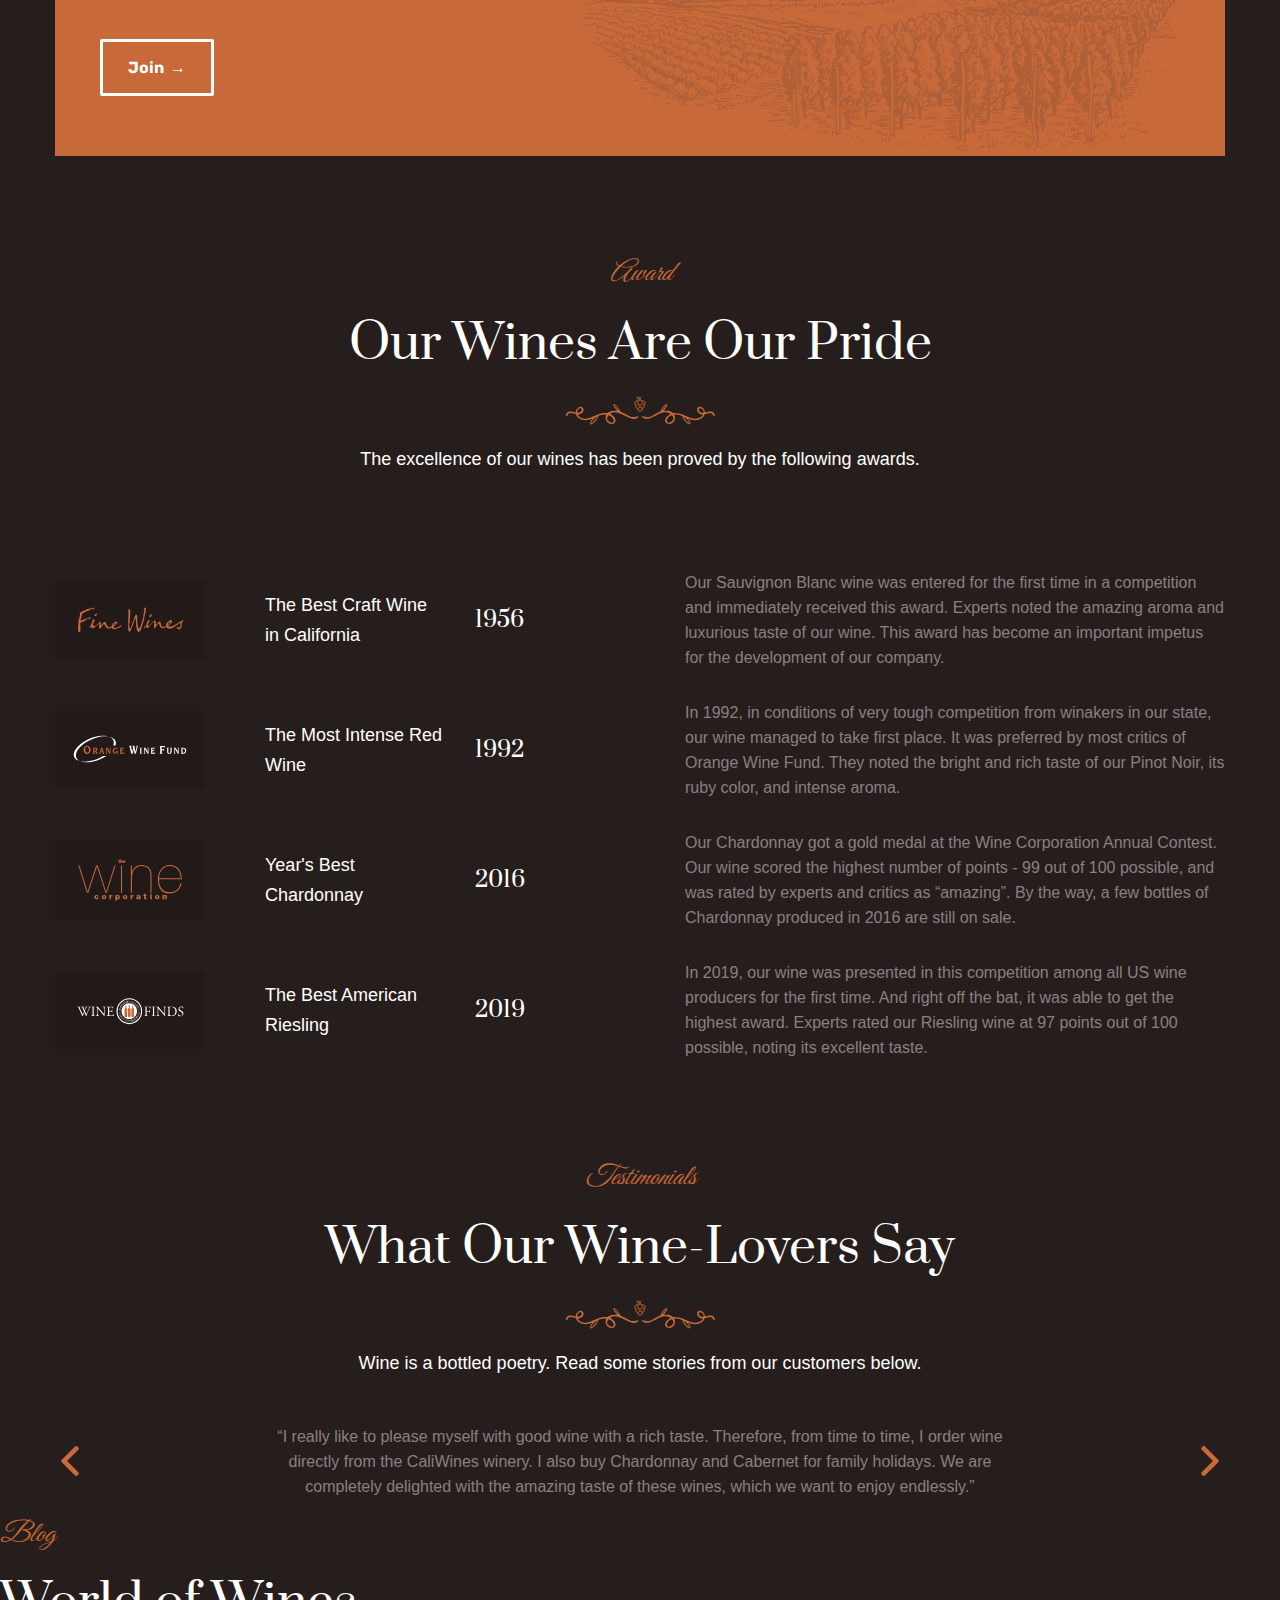
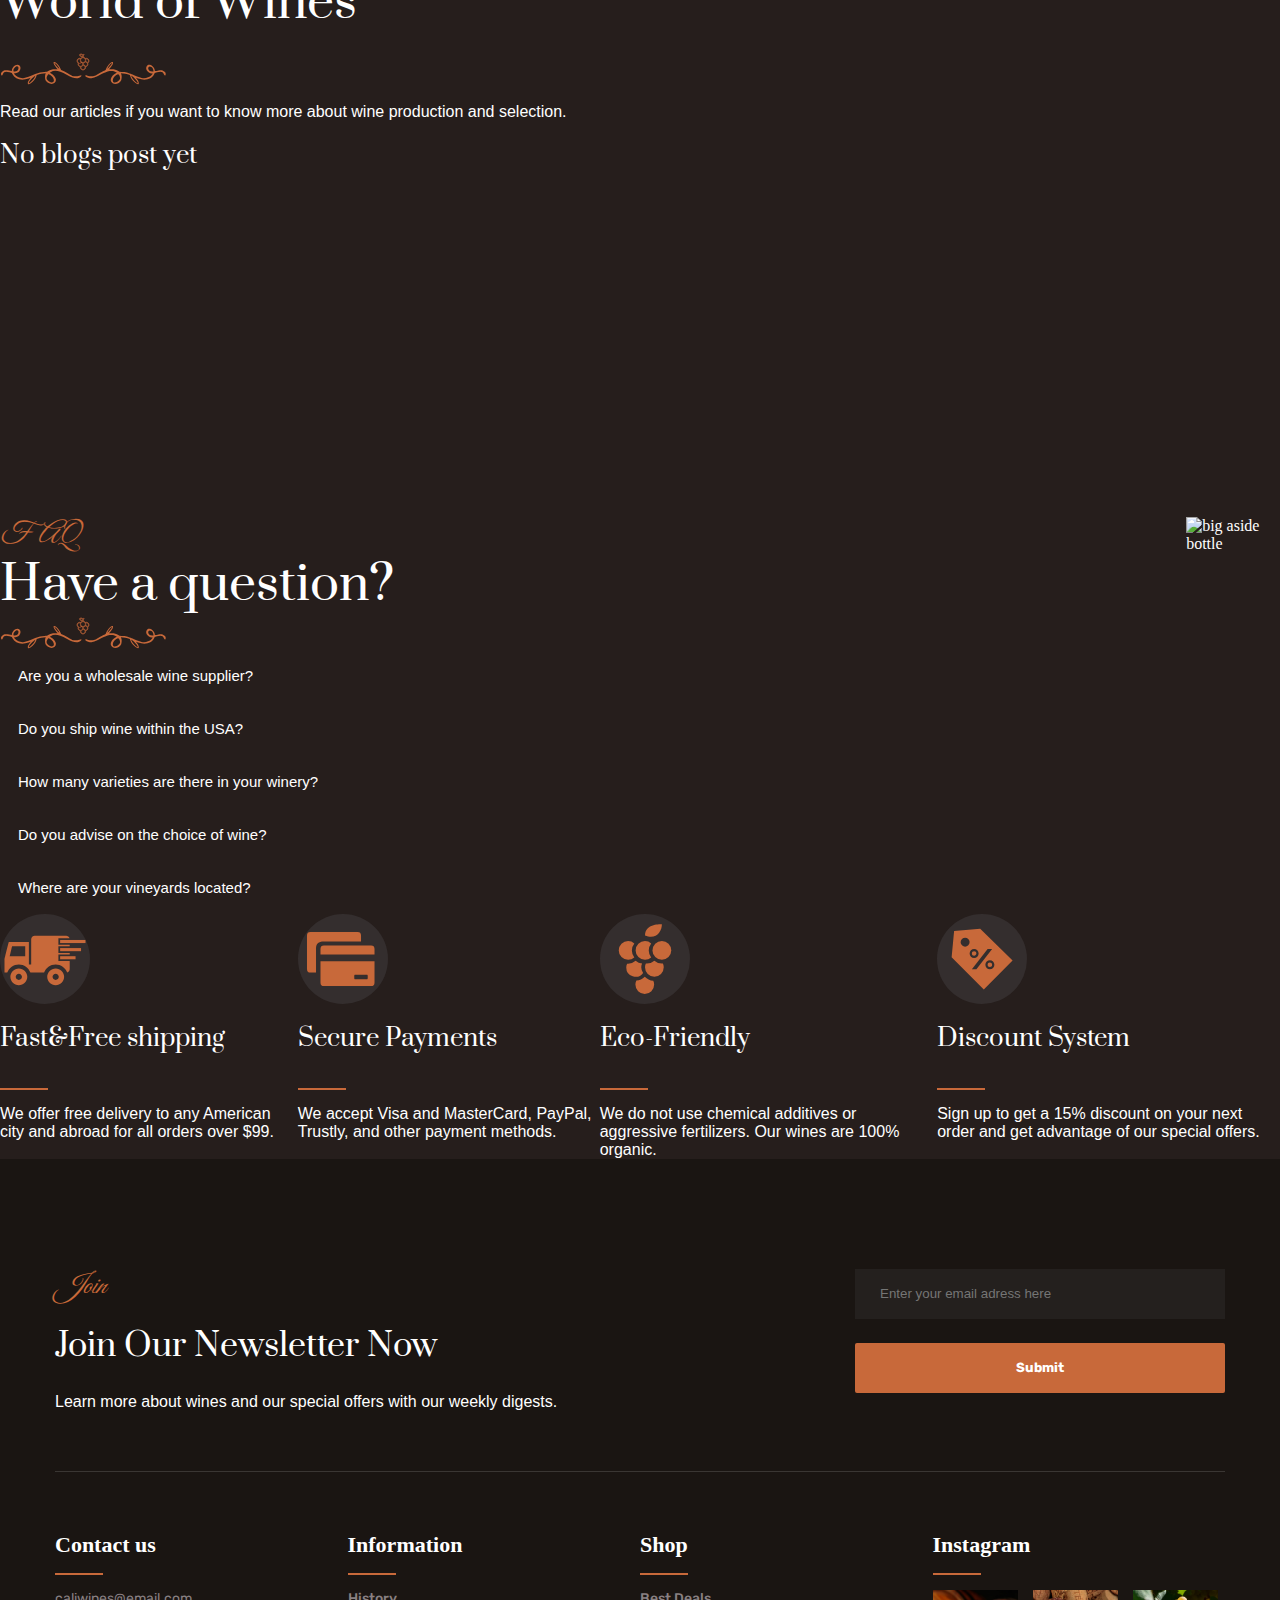
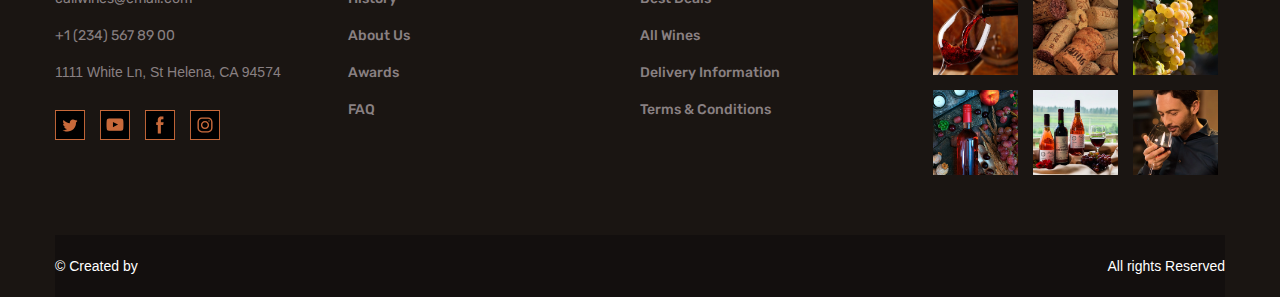
==== commit 760c3a2b: "finished shopping page" ====
--- a/index.html
+++ b/index.html
@@ -179,7 +179,7 @@
             </div>
         </div>
         <div class="container-varieties-of-wine">
-            <div class="introduction">
+            <div class="introduction" id="best__deals">
                 <p>Best deals</p>
                 <h3>Wines to Every Table</h3>
                 <img class="grape-branches" src="img/grape-branches.svg" alt="grape branches">
@@ -224,9 +224,9 @@
                     <button class="orange-button">Add to card</button>
                 </div>
             </div>
-            <div class="history">
+            <div id="history">
                 <img class="illustration" src="img/bottles-of-wines.webp" alt="bottles of wines">
-                <div id="history">
+                <div class="history">
                     <div class="stage">
                         <p class="stage_year">1796</p>
                         <h3 class="stage_name">The Beginning</h3>
--- a/css/second-part.css
+++ b/css/second-part.css
@@ -110,7 +110,7 @@
     margin-left: auto;
     margin-right: auto 
 }
-.history {
+#history {
     margin: auto 219.5px;
 }
 .stage {
@@ -144,7 +144,7 @@
     font-weight: 400;
     line-height: 25.6px;
 }
-#history {
+.history {
     display: flex;
 	justify-content: space-between;
     margin: auto 139px;
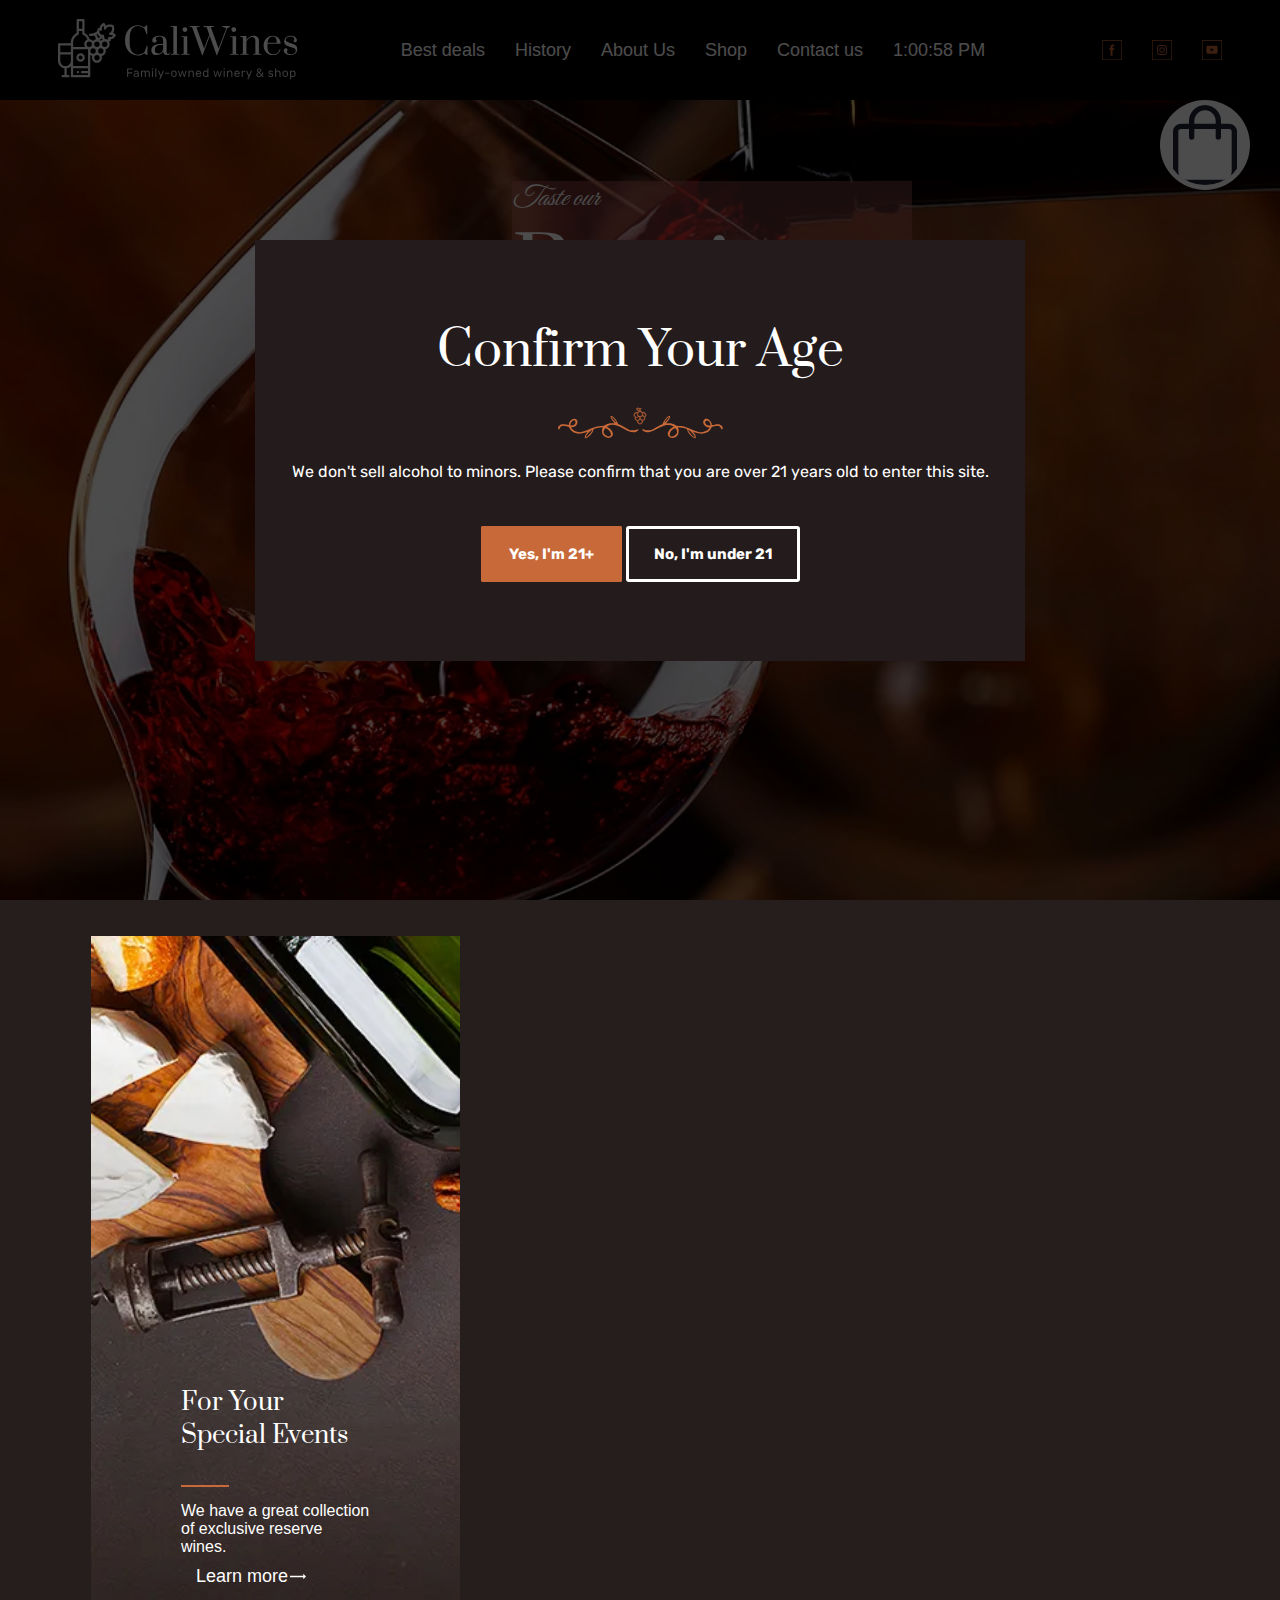
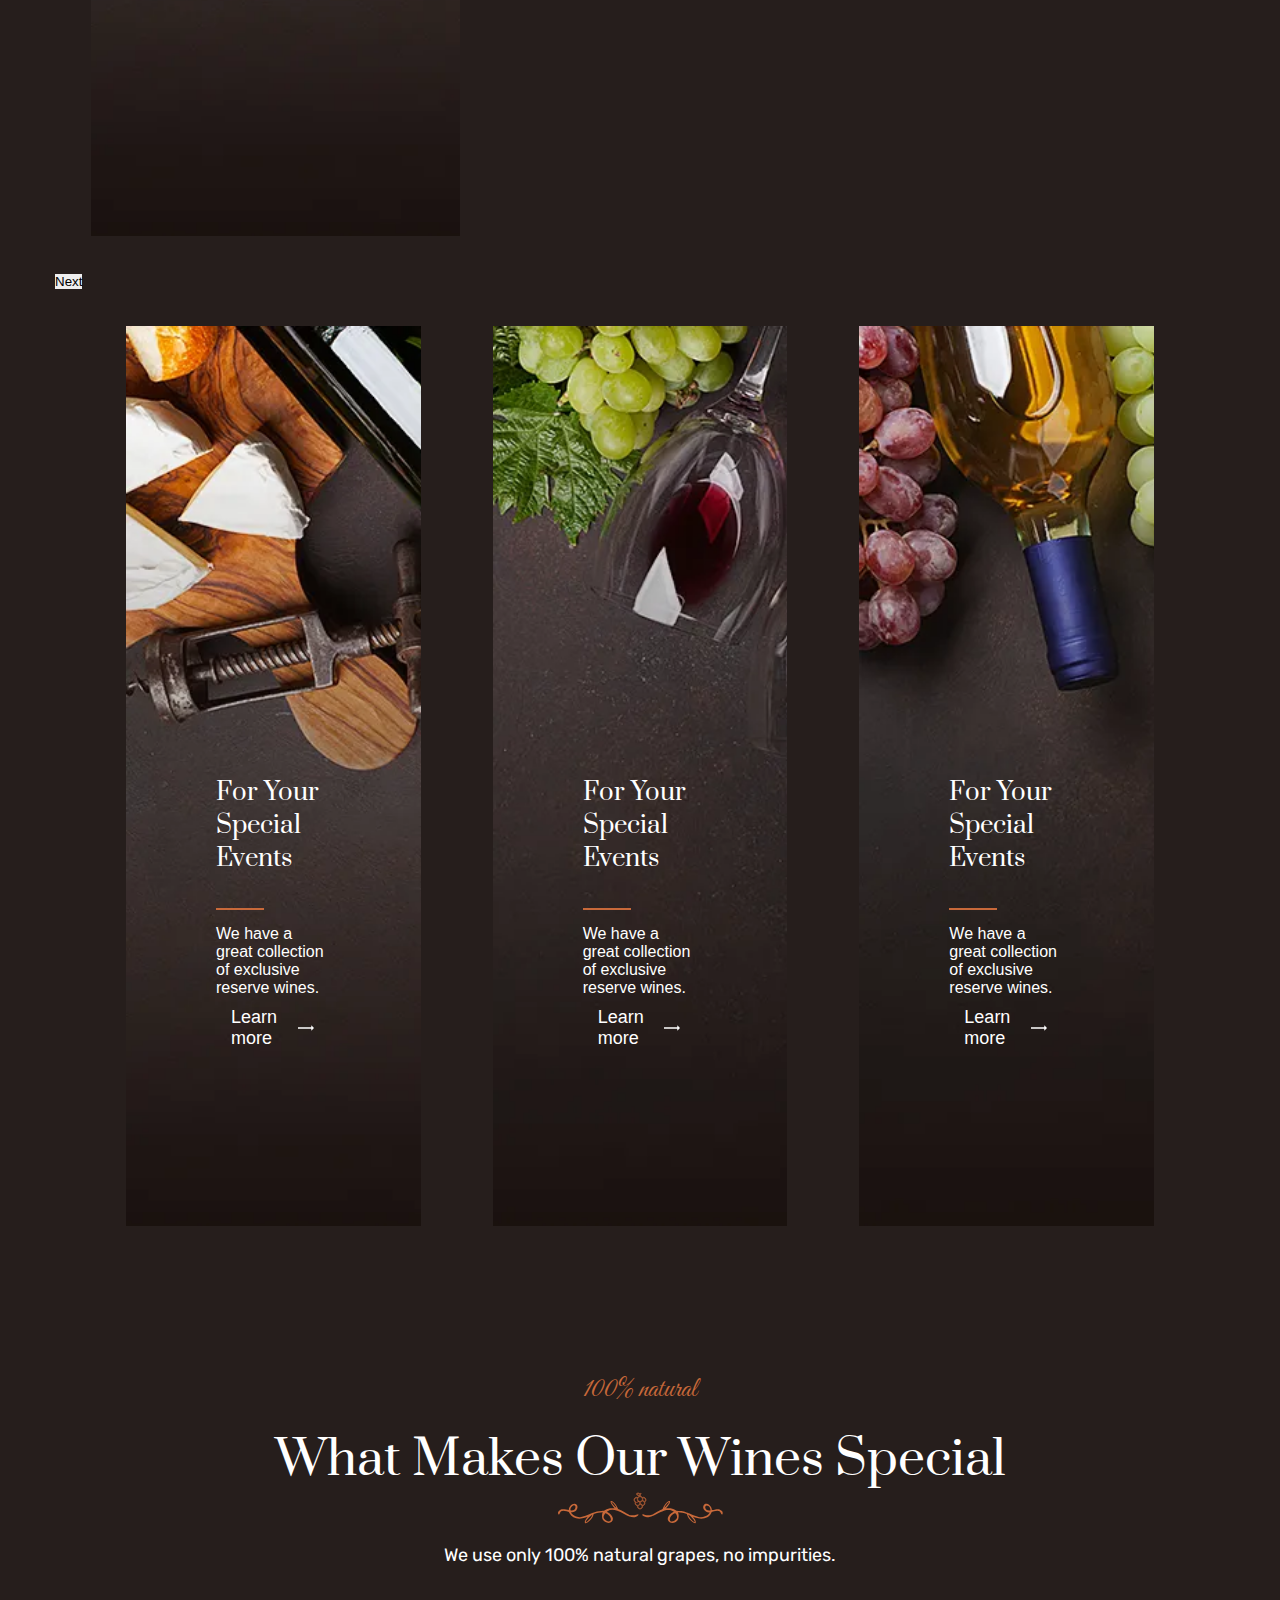
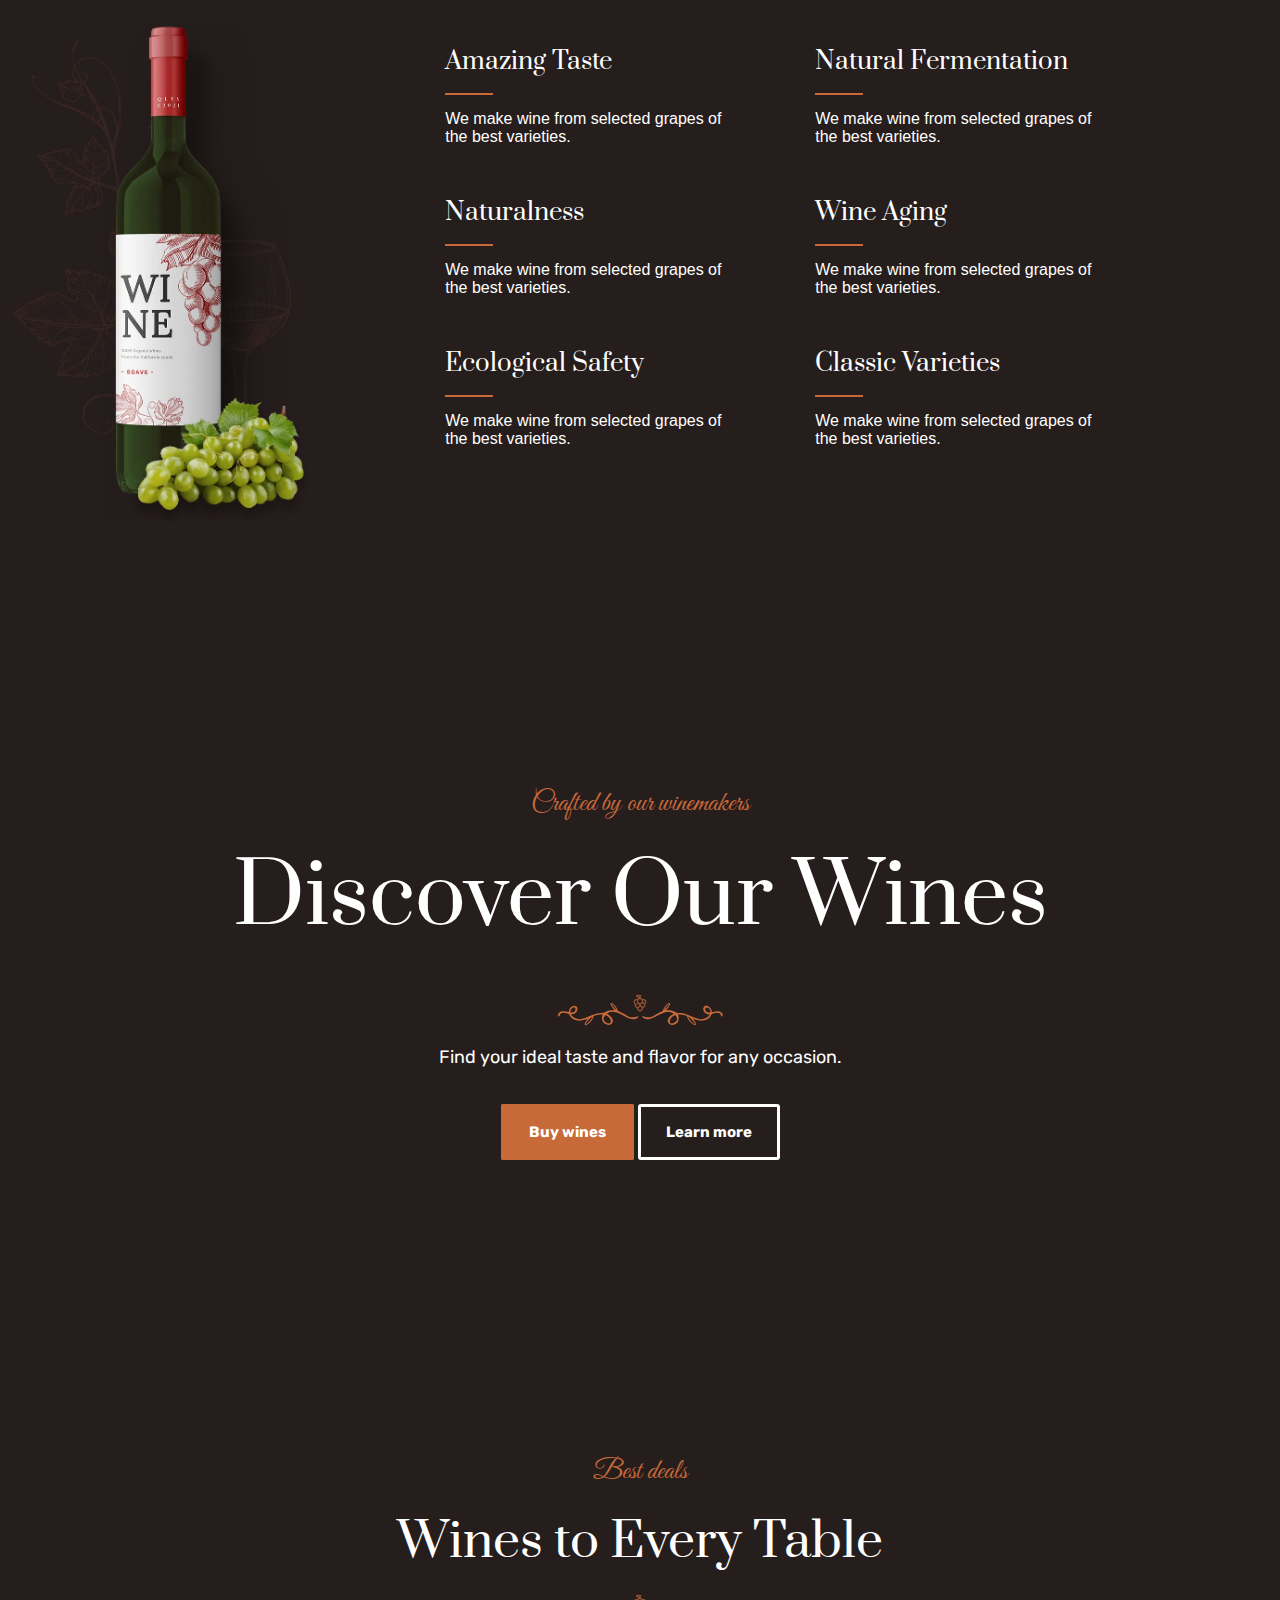
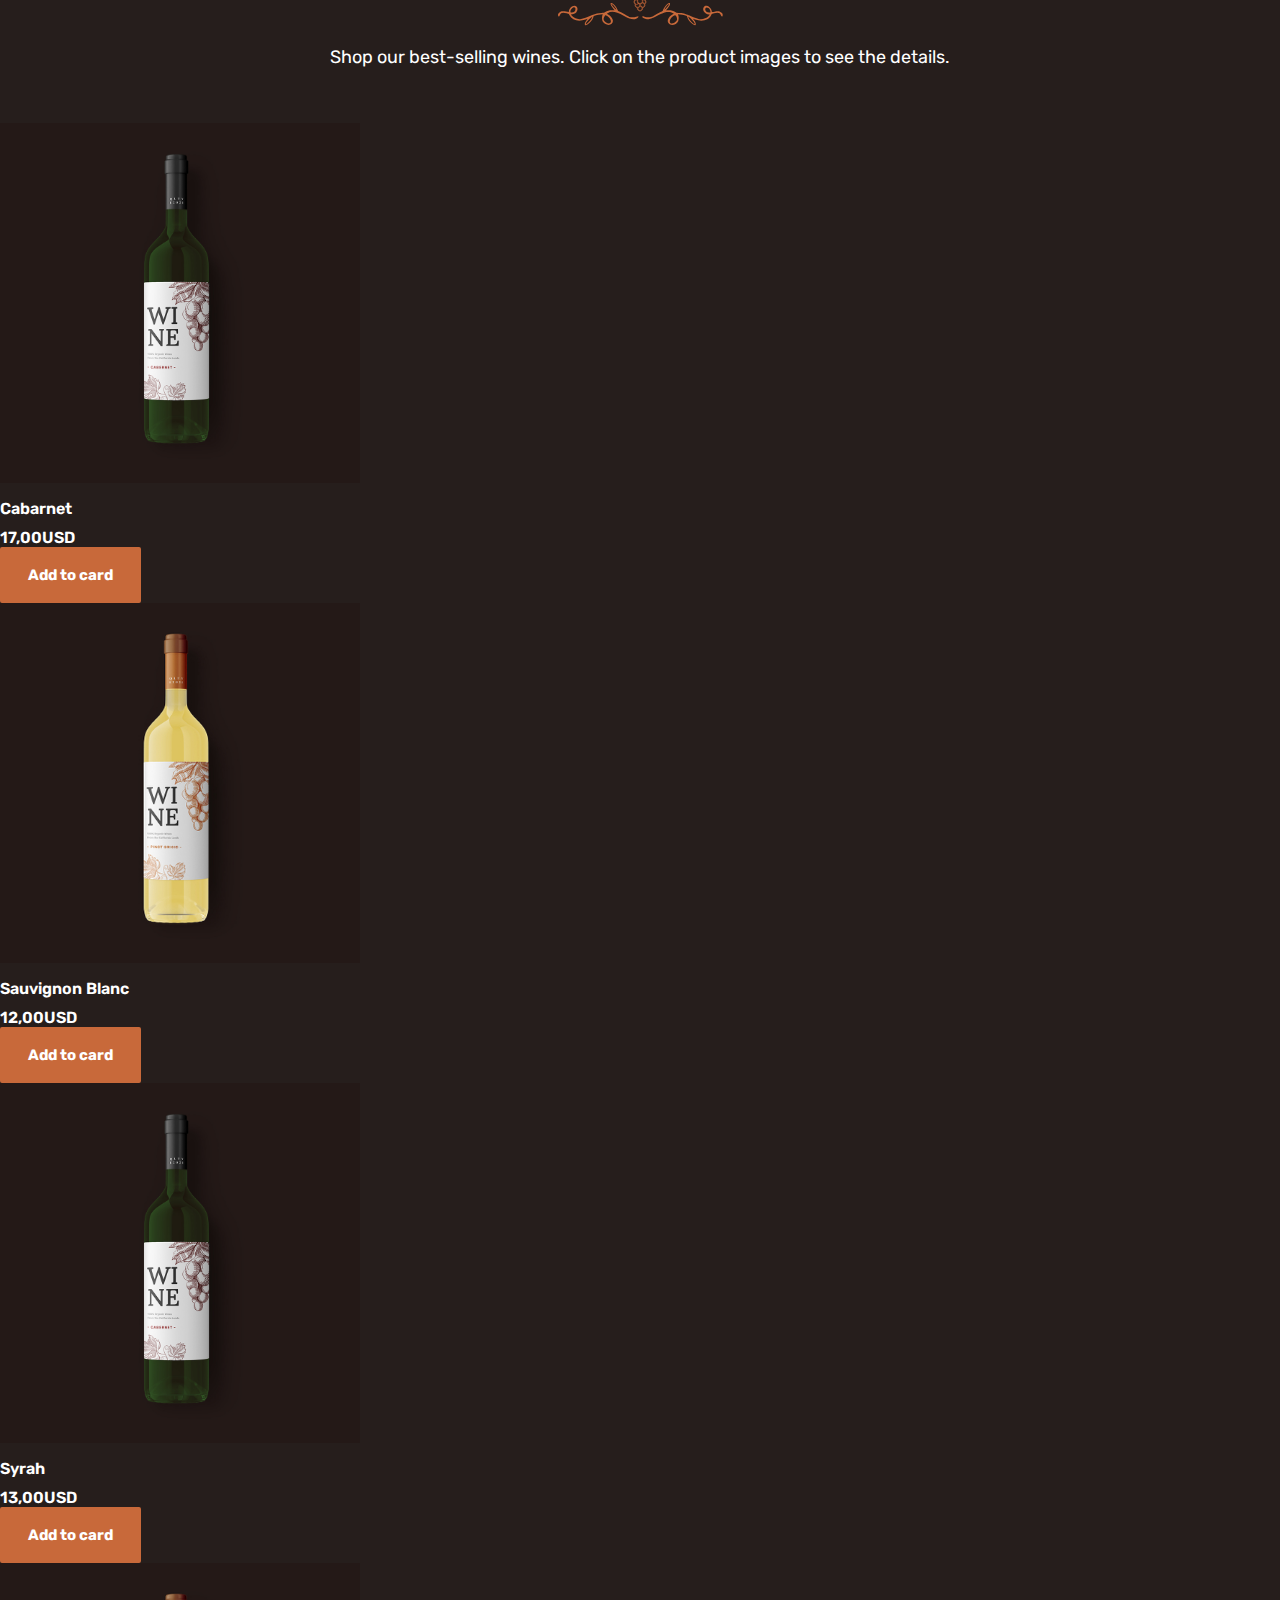
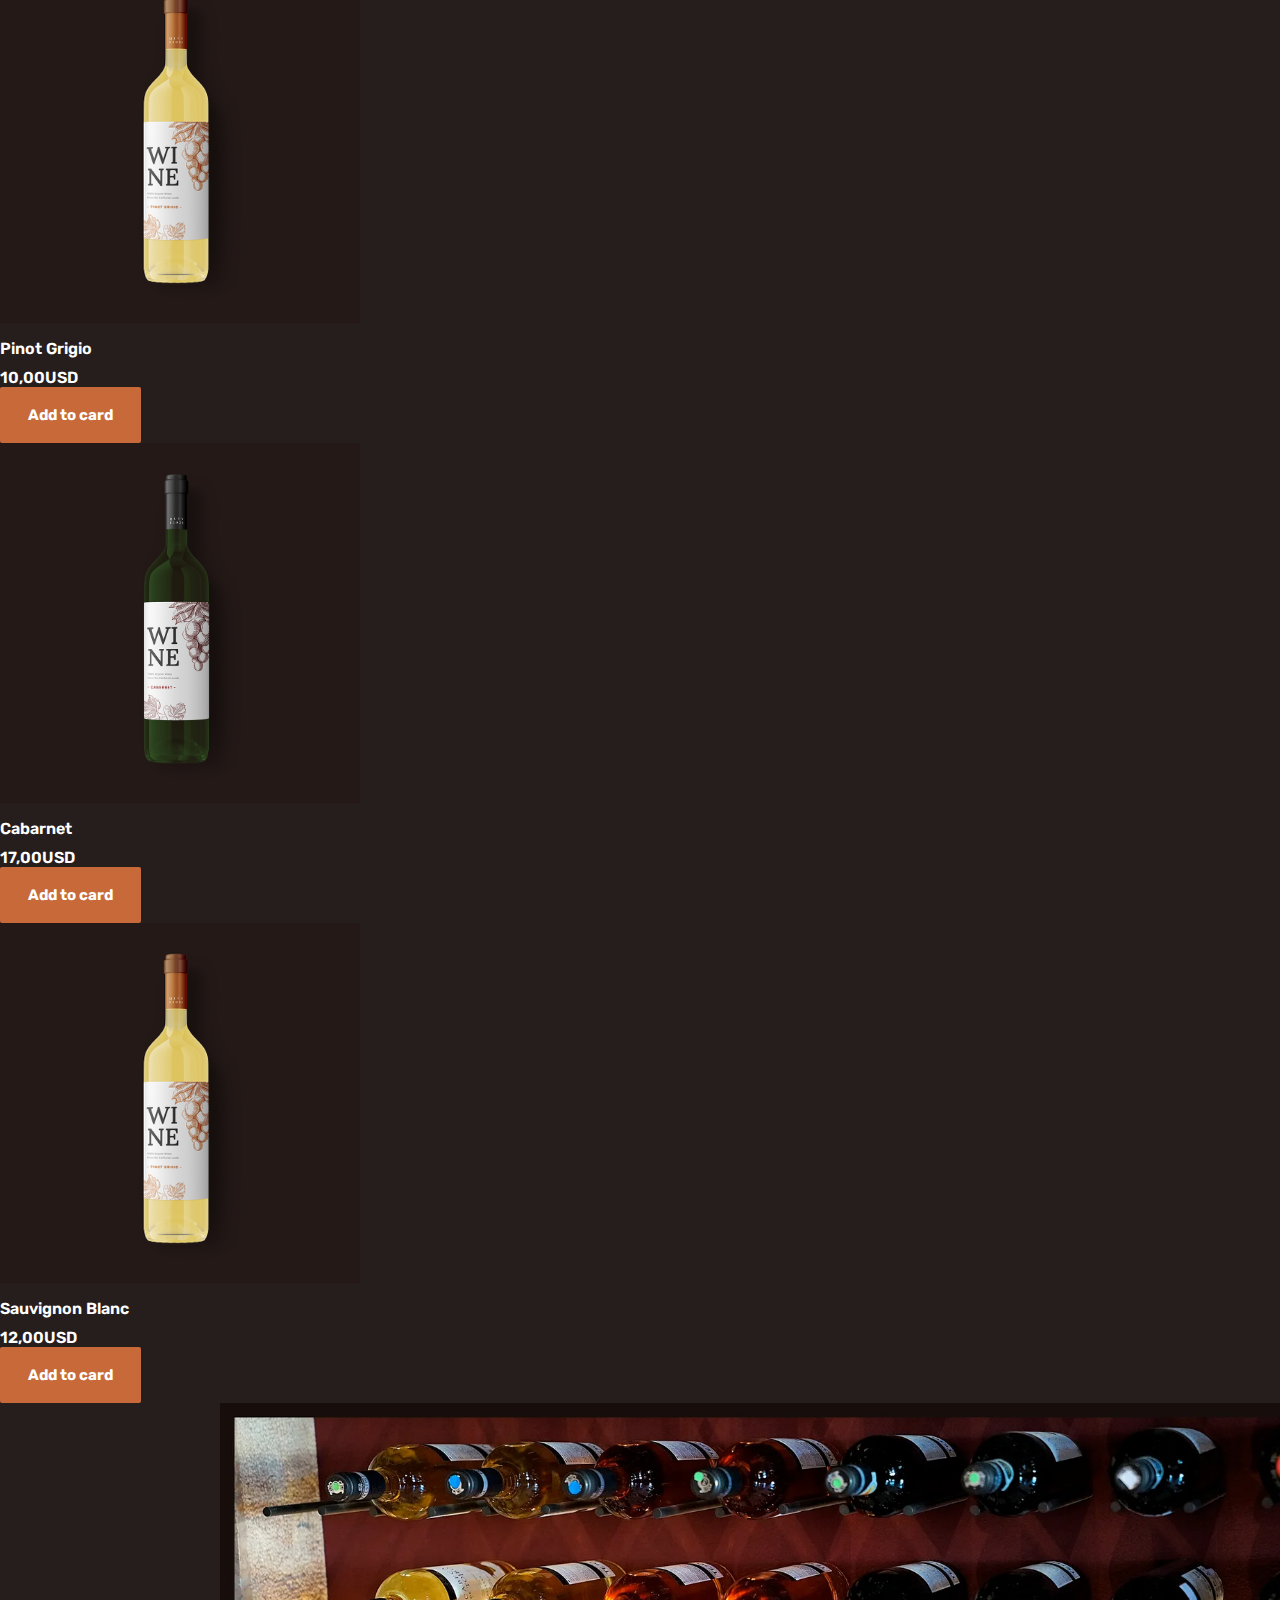
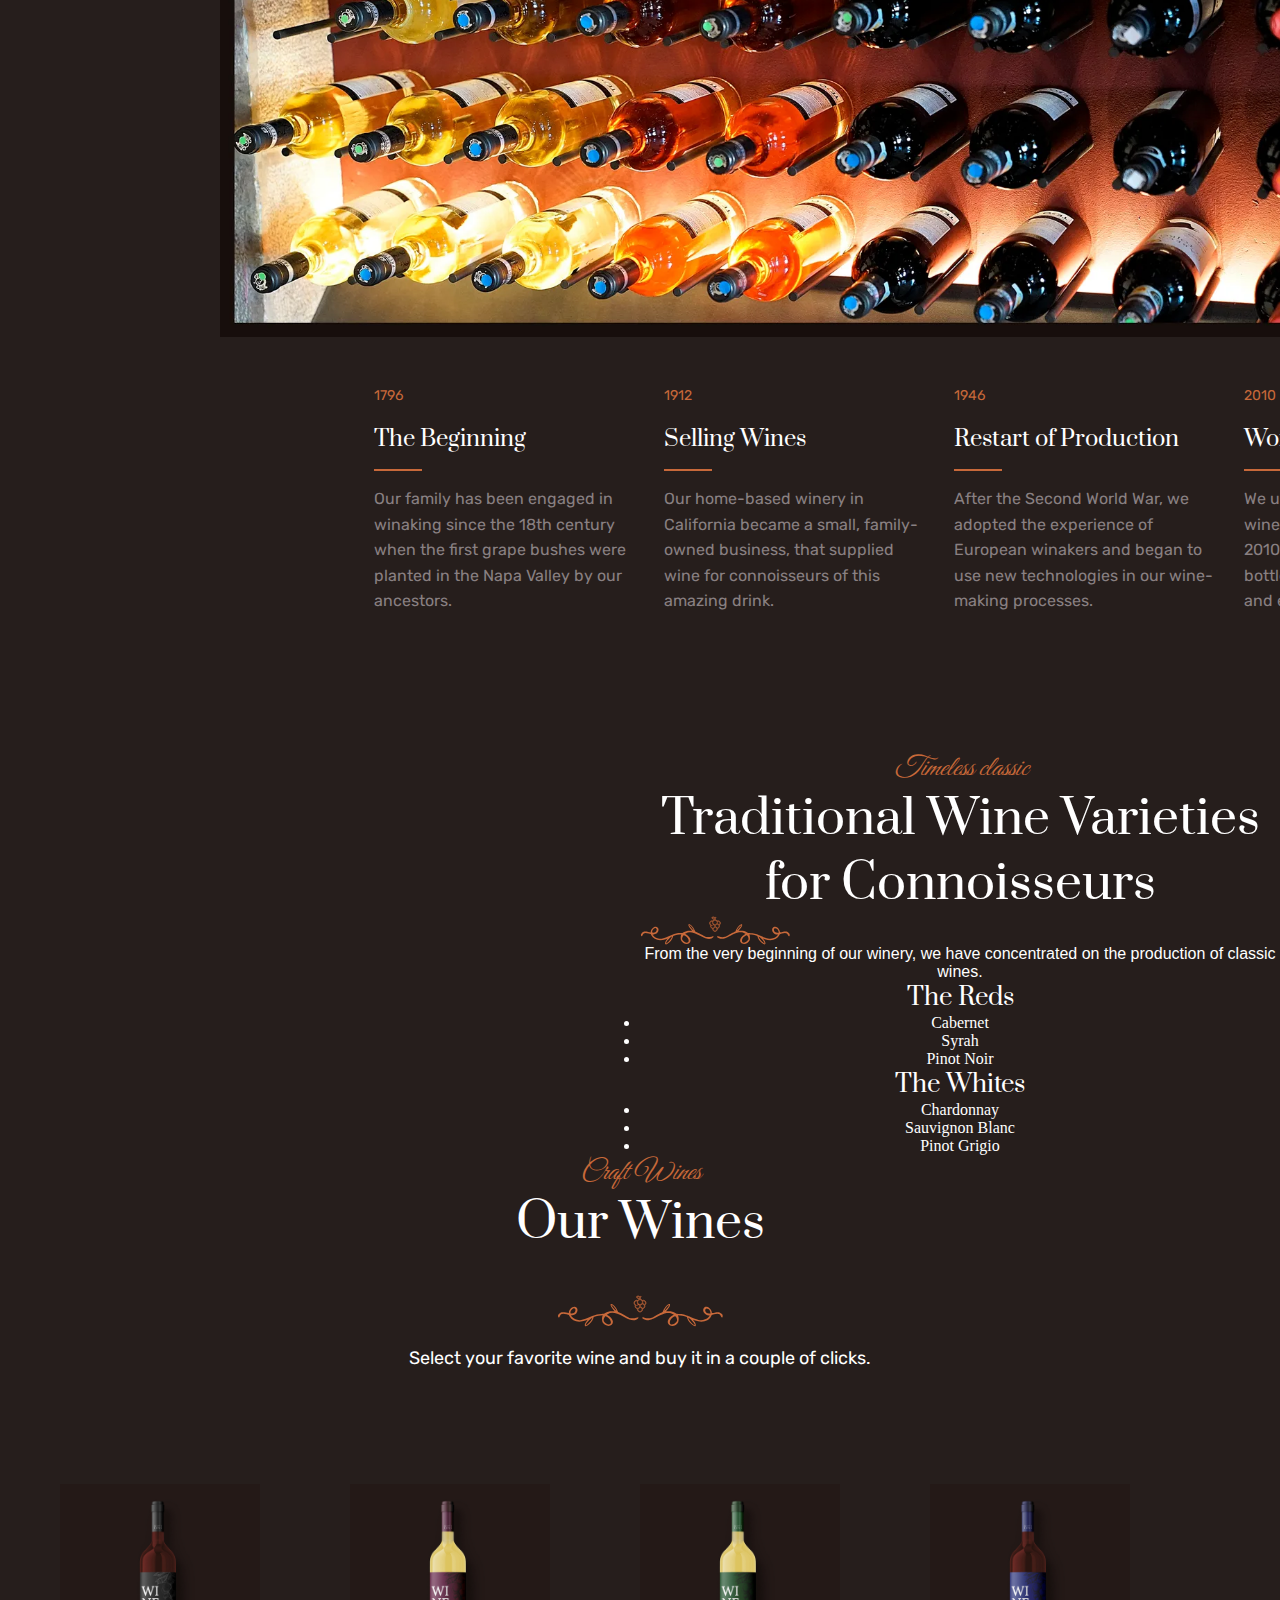
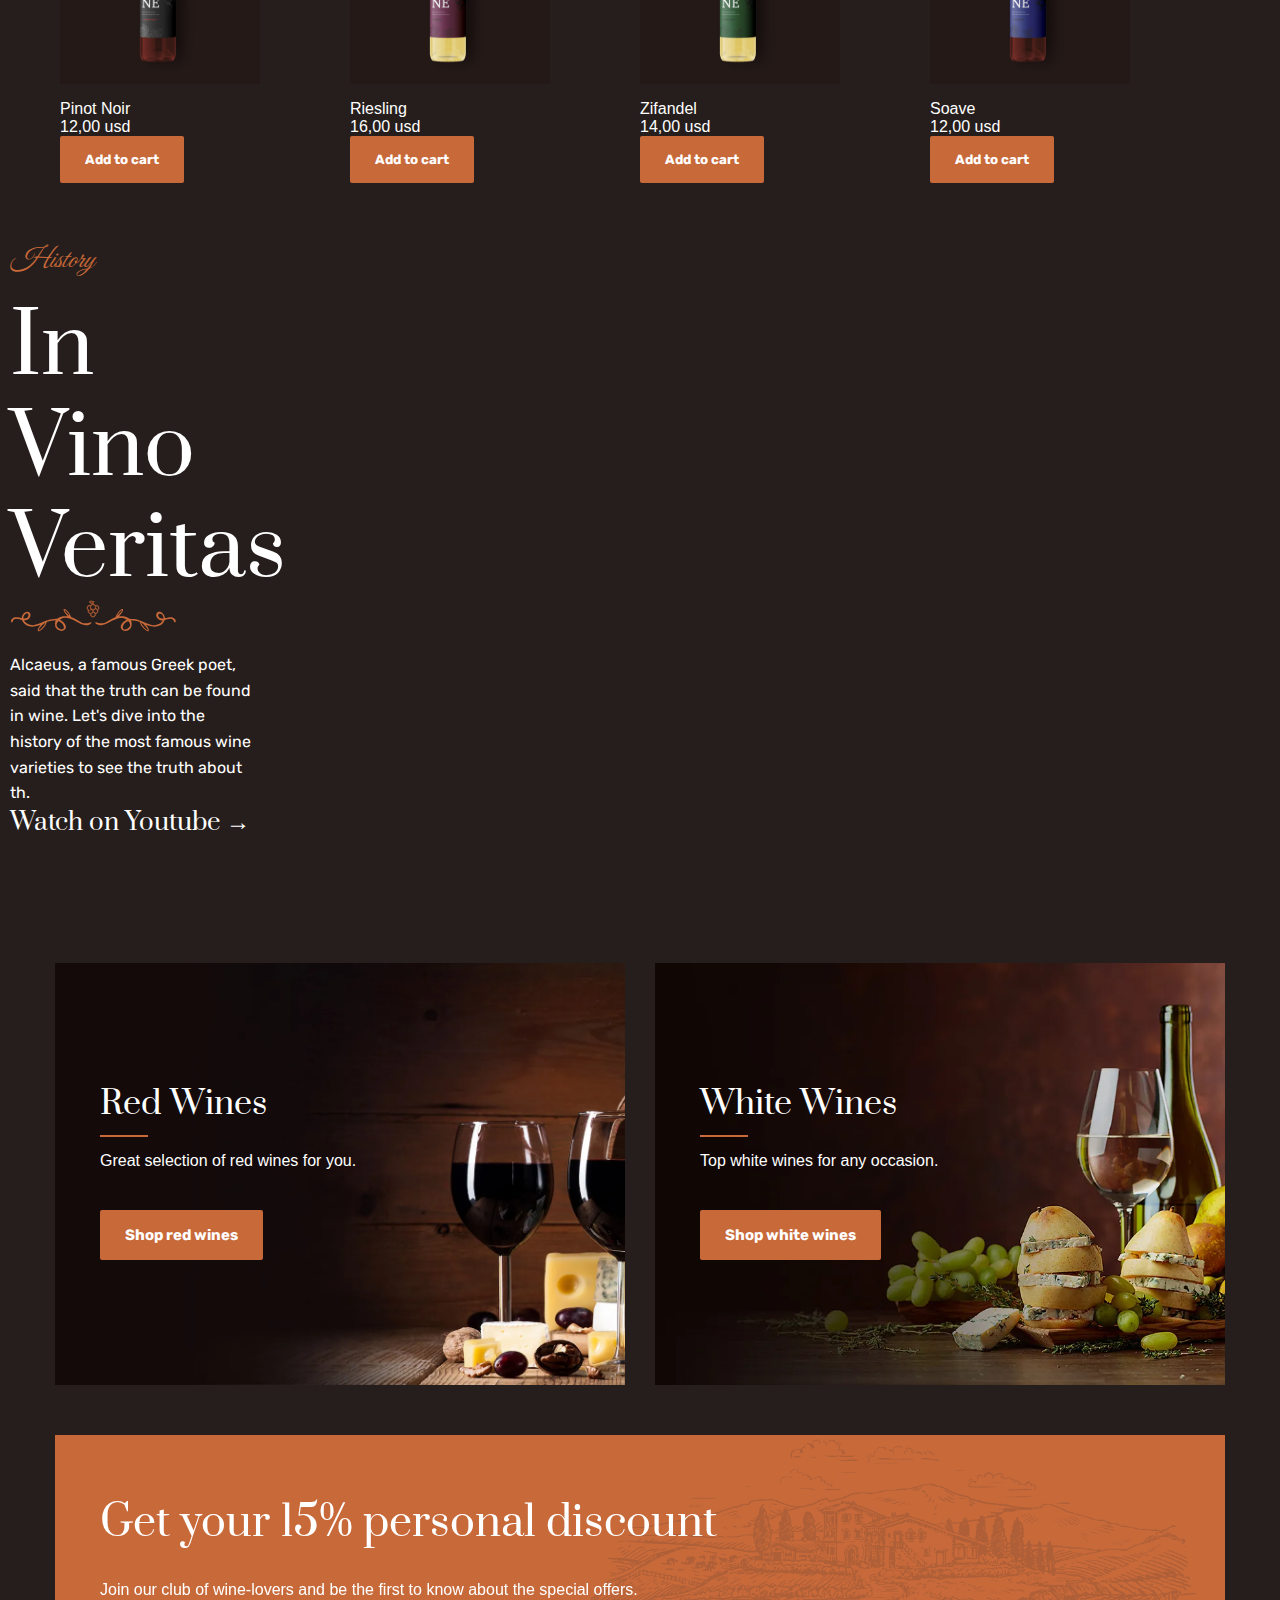
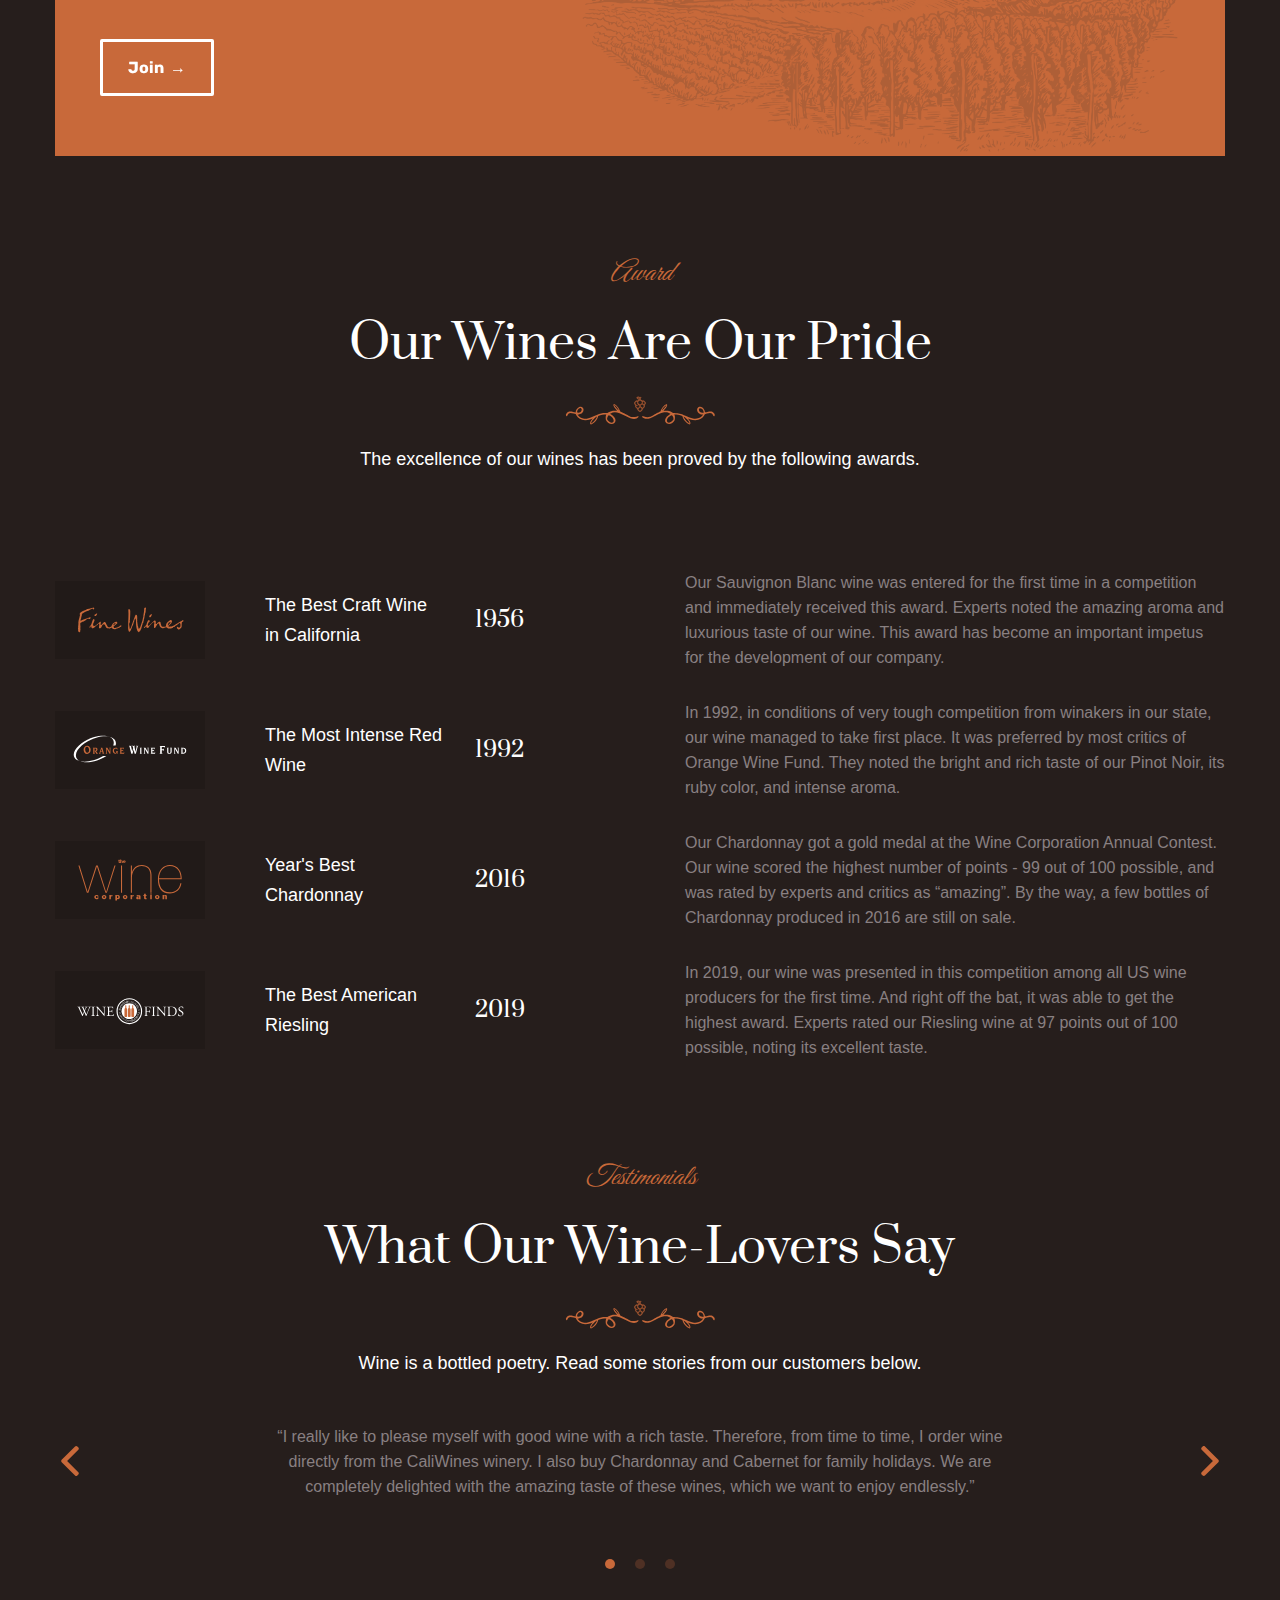
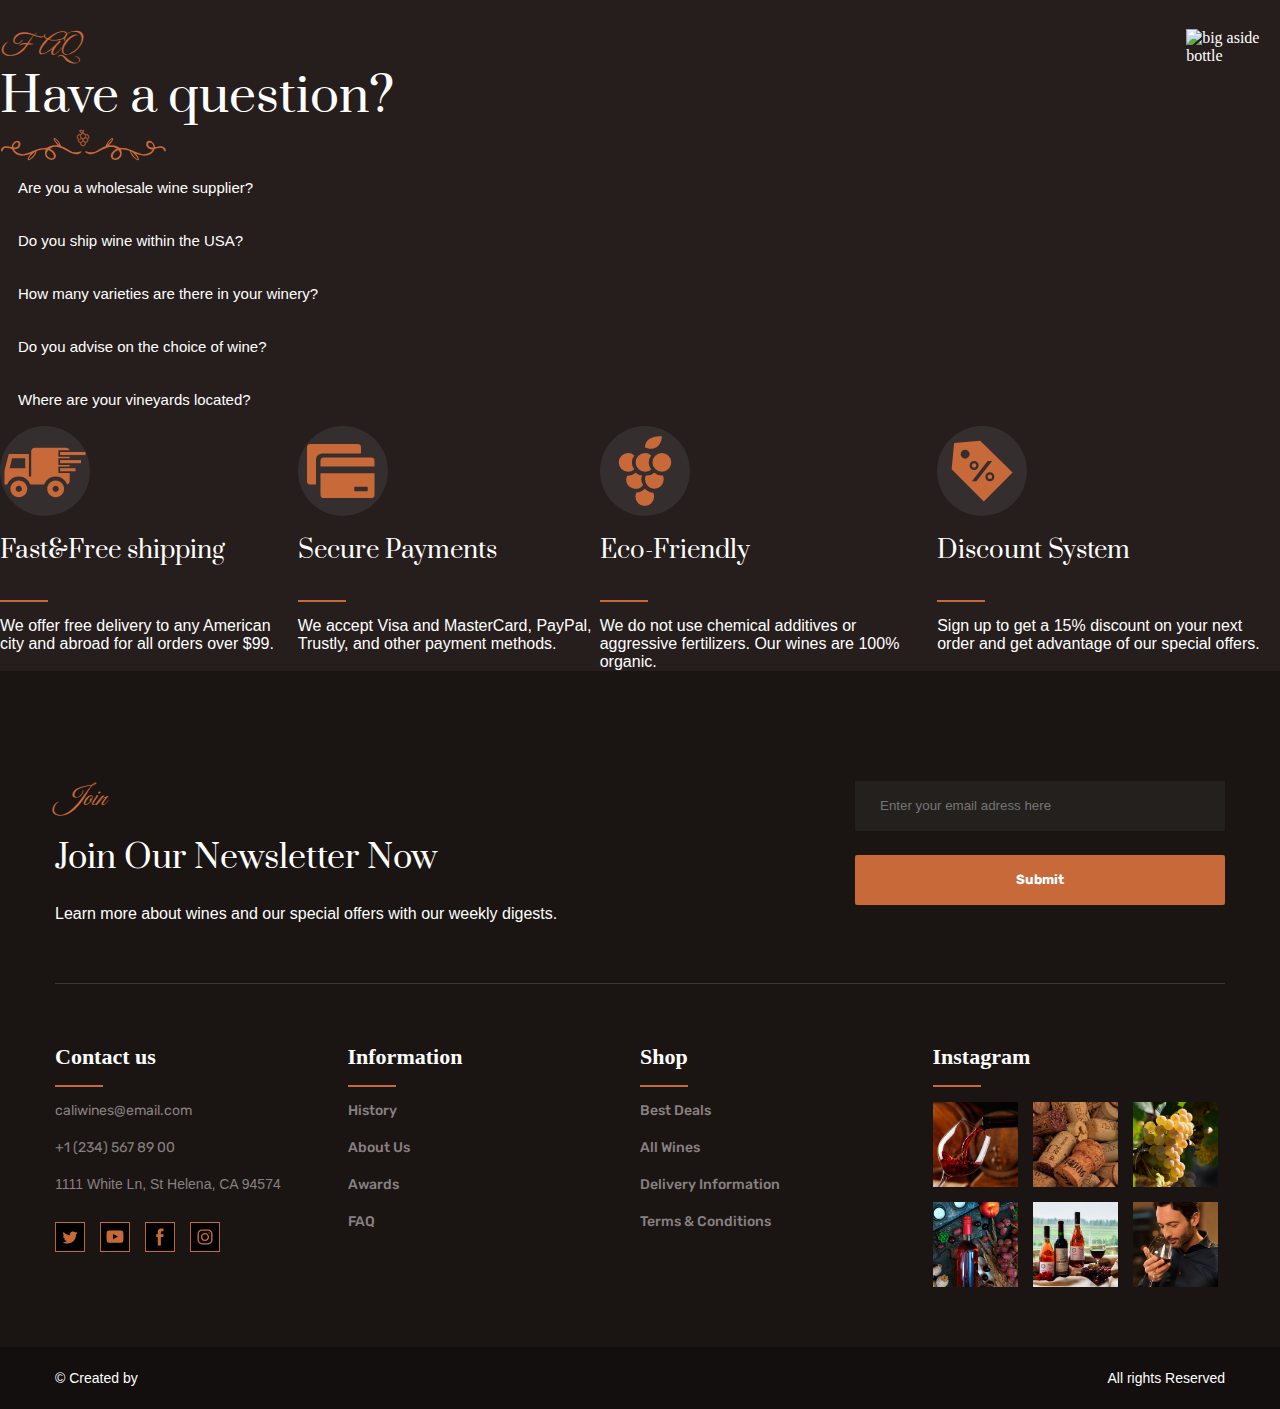
==== commit fb947153: "add slider dots" ====
--- a/index.html
+++ b/index.html
@@ -79,10 +79,10 @@
     </iframe>  -->
 
     <main>
-        <div class="carousel-products container"> 
+        <div class="carousel-products container">
             <div class="slide"></div>
             <button class="btn btn-info next-slide">Next</button>
-          </div>
+        </div>
         <section class="block-events">
             <div class="container-photo-event special-events">
                 <h3>For Your Special Events</h3><br>
@@ -451,9 +451,6 @@
 
                         </div>
                         <div class="slider-dots">
-                            <button class="dot"></button>
-                            <button class="dot"></button>
-                            <button class="dot"></button>
                         </div>
                     </article>
                 </div>
@@ -461,15 +458,6 @@
             <!-- кінець частини 4 -->
 
             <!-- початок останньої частини -->
-
-            <section class="blog-section">
-                <span class="pre-title">Blog</span><br>
-                <h2>World of Wines</h2><br>
-                <img src="img/two-branches-grape.svg" alt="two-branches-grape"><br>
-                <p>Read our articles if you want to know more about wine production and selection.</p><br>
-                <h3>No blogs post yet</h3><br>
-            </section>
-
             <section class="asked-q">
                 <div class="accordion-container">
                     <span class="pre-title">FAQ</span>
@@ -652,8 +640,9 @@
                     </div>
                 </div>
             </section>
-
-            <div class="footer-confiden">
+        </div>
+        <div class="footer-confiden">
+            <div class="container">
                 <p>© Created by</p>
                 <p>All rights Reserved</p>
             </div>
--- a/css/history.css
+++ b/css/history.css
@@ -161,6 +161,37 @@
     transform: rotate(180deg);
 }
 
+.slider-dots {
+    display: flex;
+    align-items: center;
+    justify-content: center;
+    margin: 50px 0;
+}
+
+.slider-dots .dot {
+    width: 30px;
+    height: 30px;
+    background: none;
+    display: flex;
+    align-items: center;
+    justify-content: center;
+}
+
+.slider-dots .dot::before {
+    display: block;
+    content: "";
+    background: #c8693a;
+    width: 10px;
+    height: 10px;
+    border-radius: 50%;
+    opacity: 0.25;
+}
+.slider-dots .dot:hover:before,
+.slider-dots .dot.active:before {
+    opacity: 1;
+}
+
+
 @media screen and (max-width: 760px) {
     .shop {
         flex-direction: column;
--- a/css/footer-new.css
+++ b/css/footer-new.css
@@ -85,11 +85,14 @@
 }
 
 .footer-confiden {
-    display: flex;
-    justify-content: space-between;
     background: rgb(19, 15, 14);
     padding: 15px 0;
     line-height: 32px;
+}
+
+.footer-confiden .container {
+    display: flex;
+    justify-content: space-between;
 }
 
 .footer-confiden p {
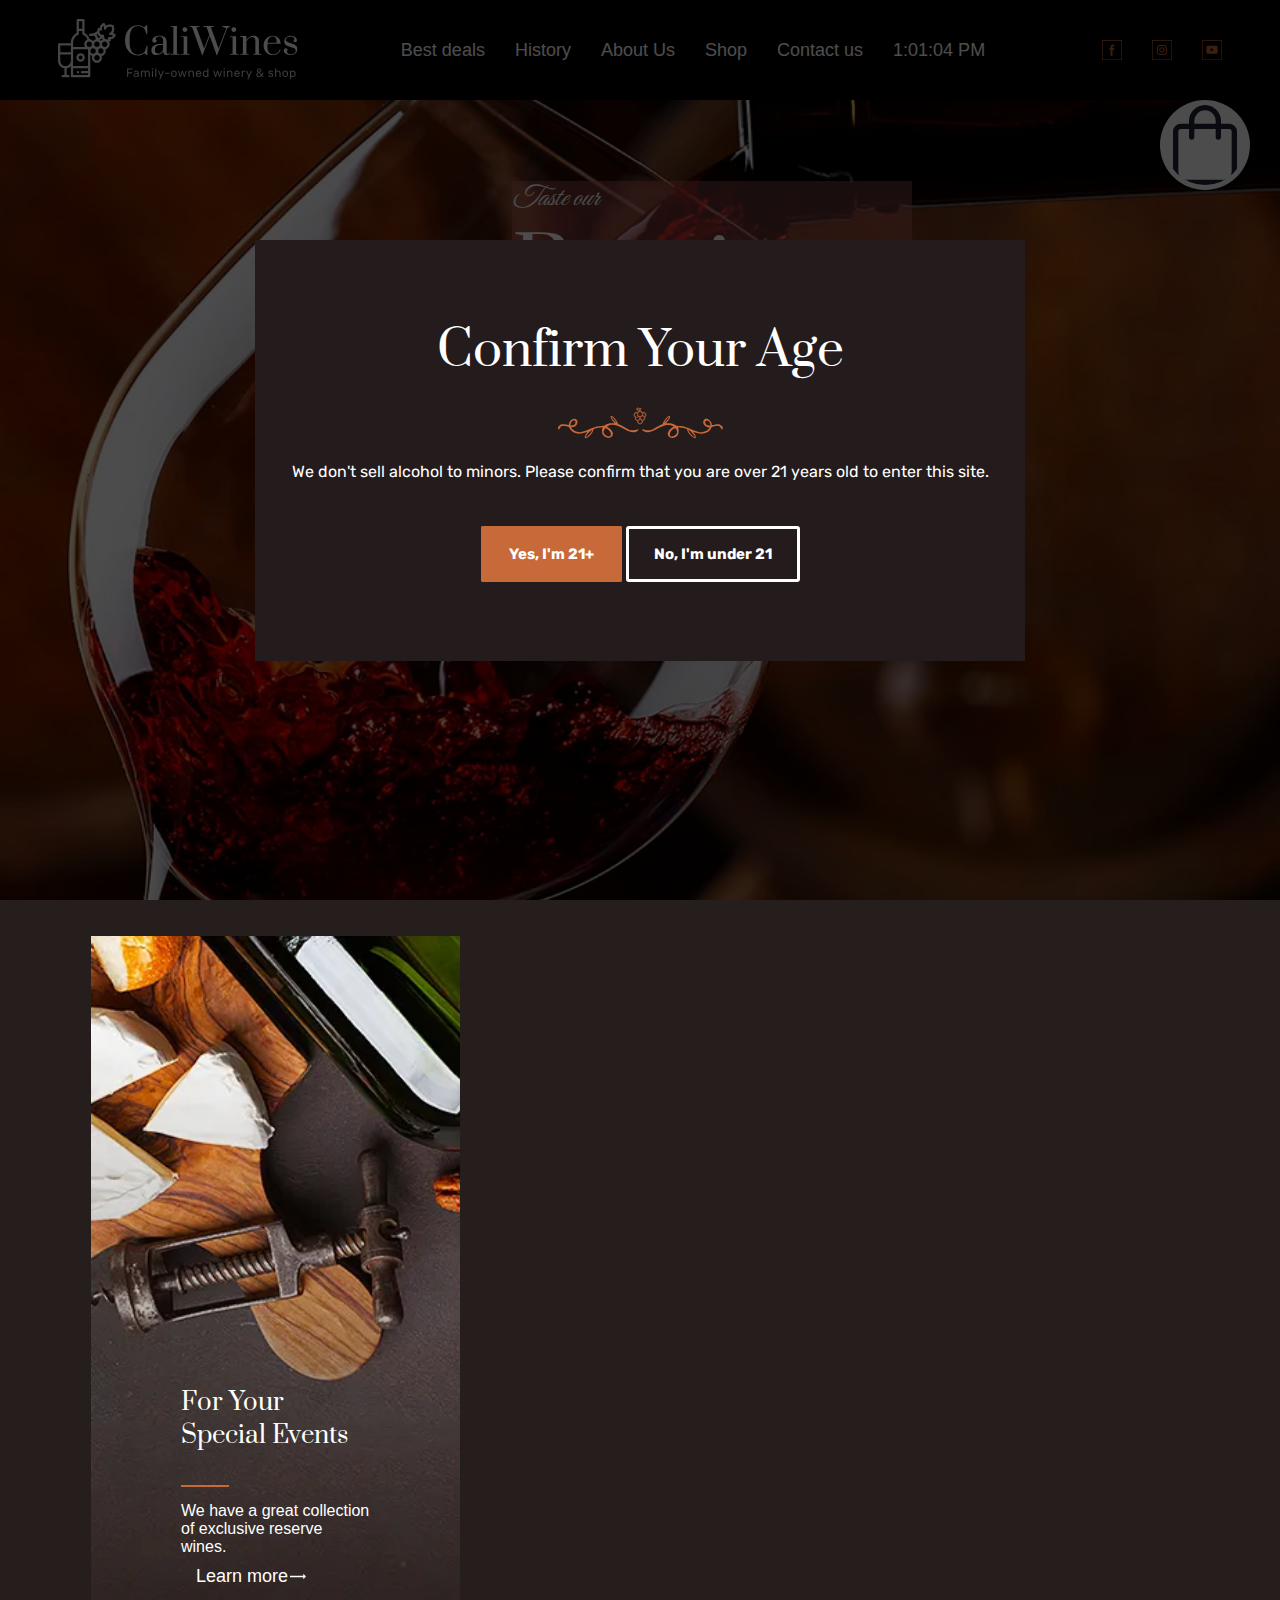
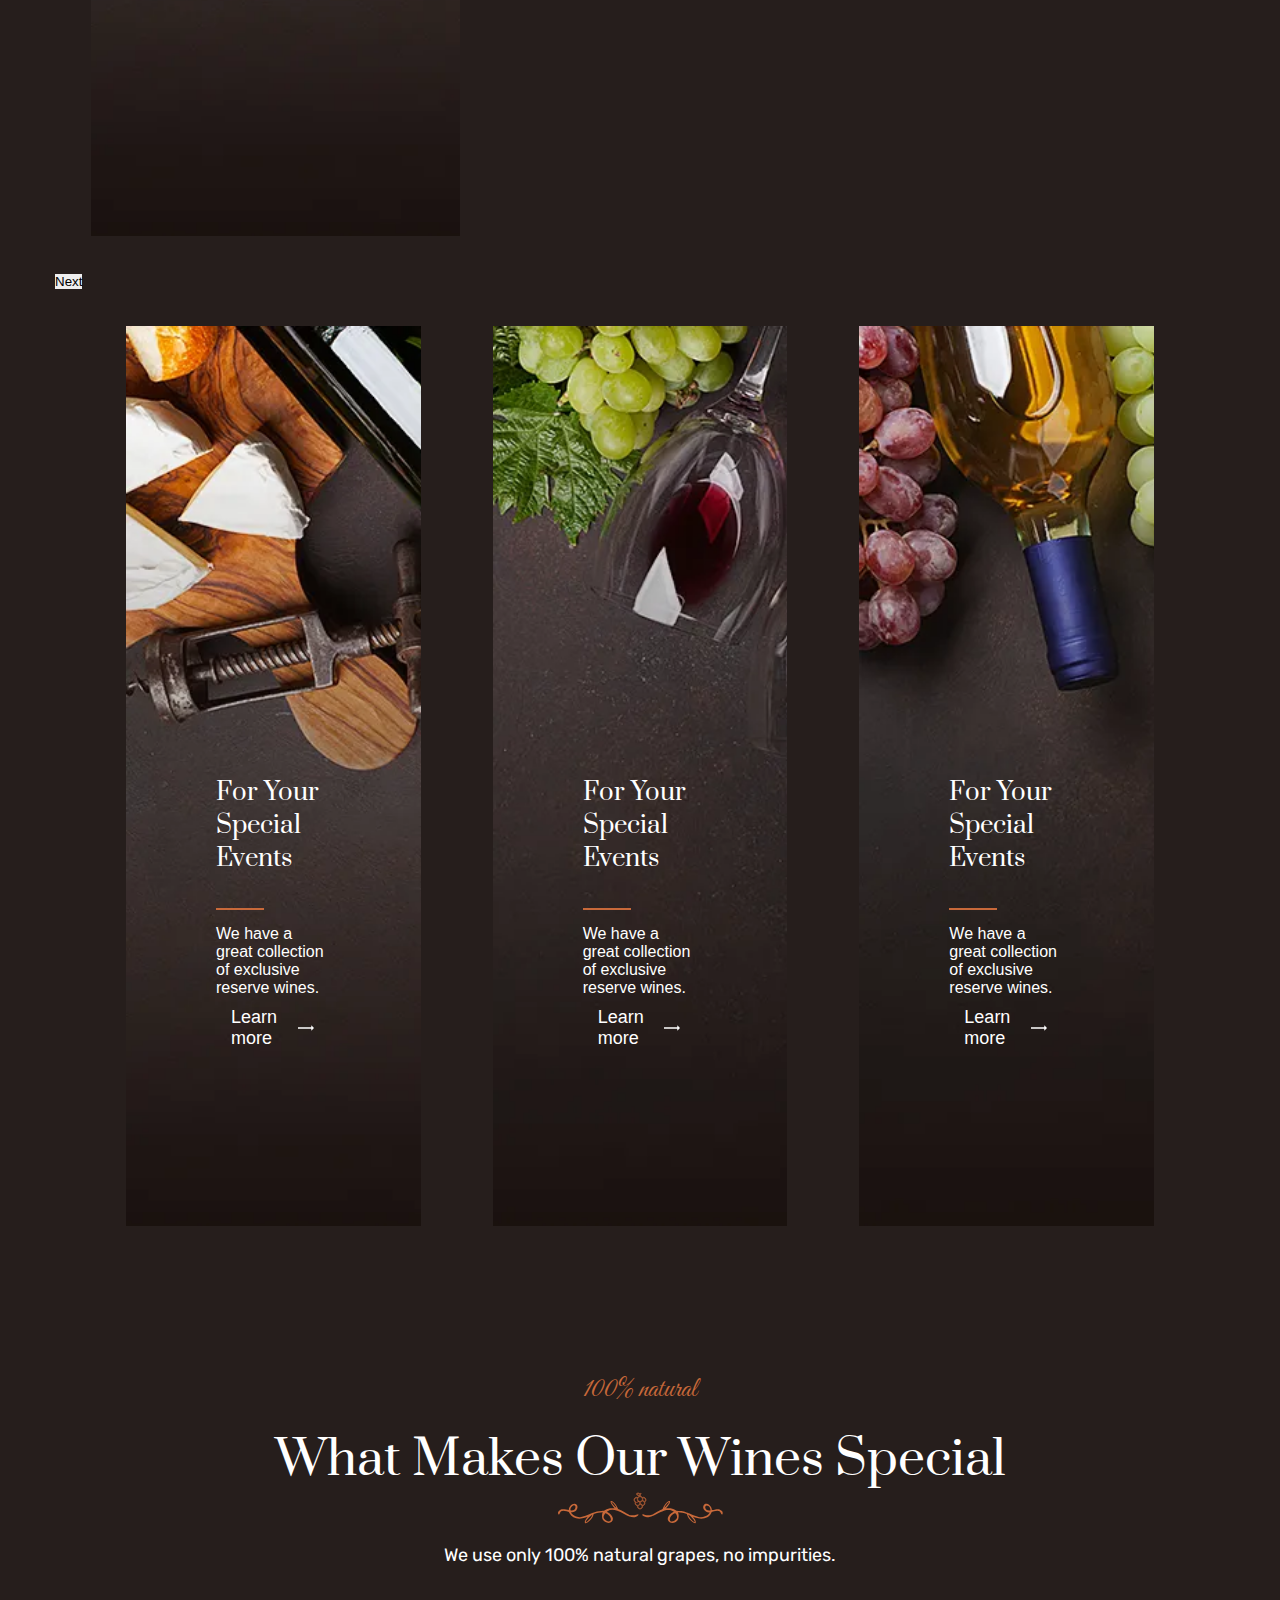
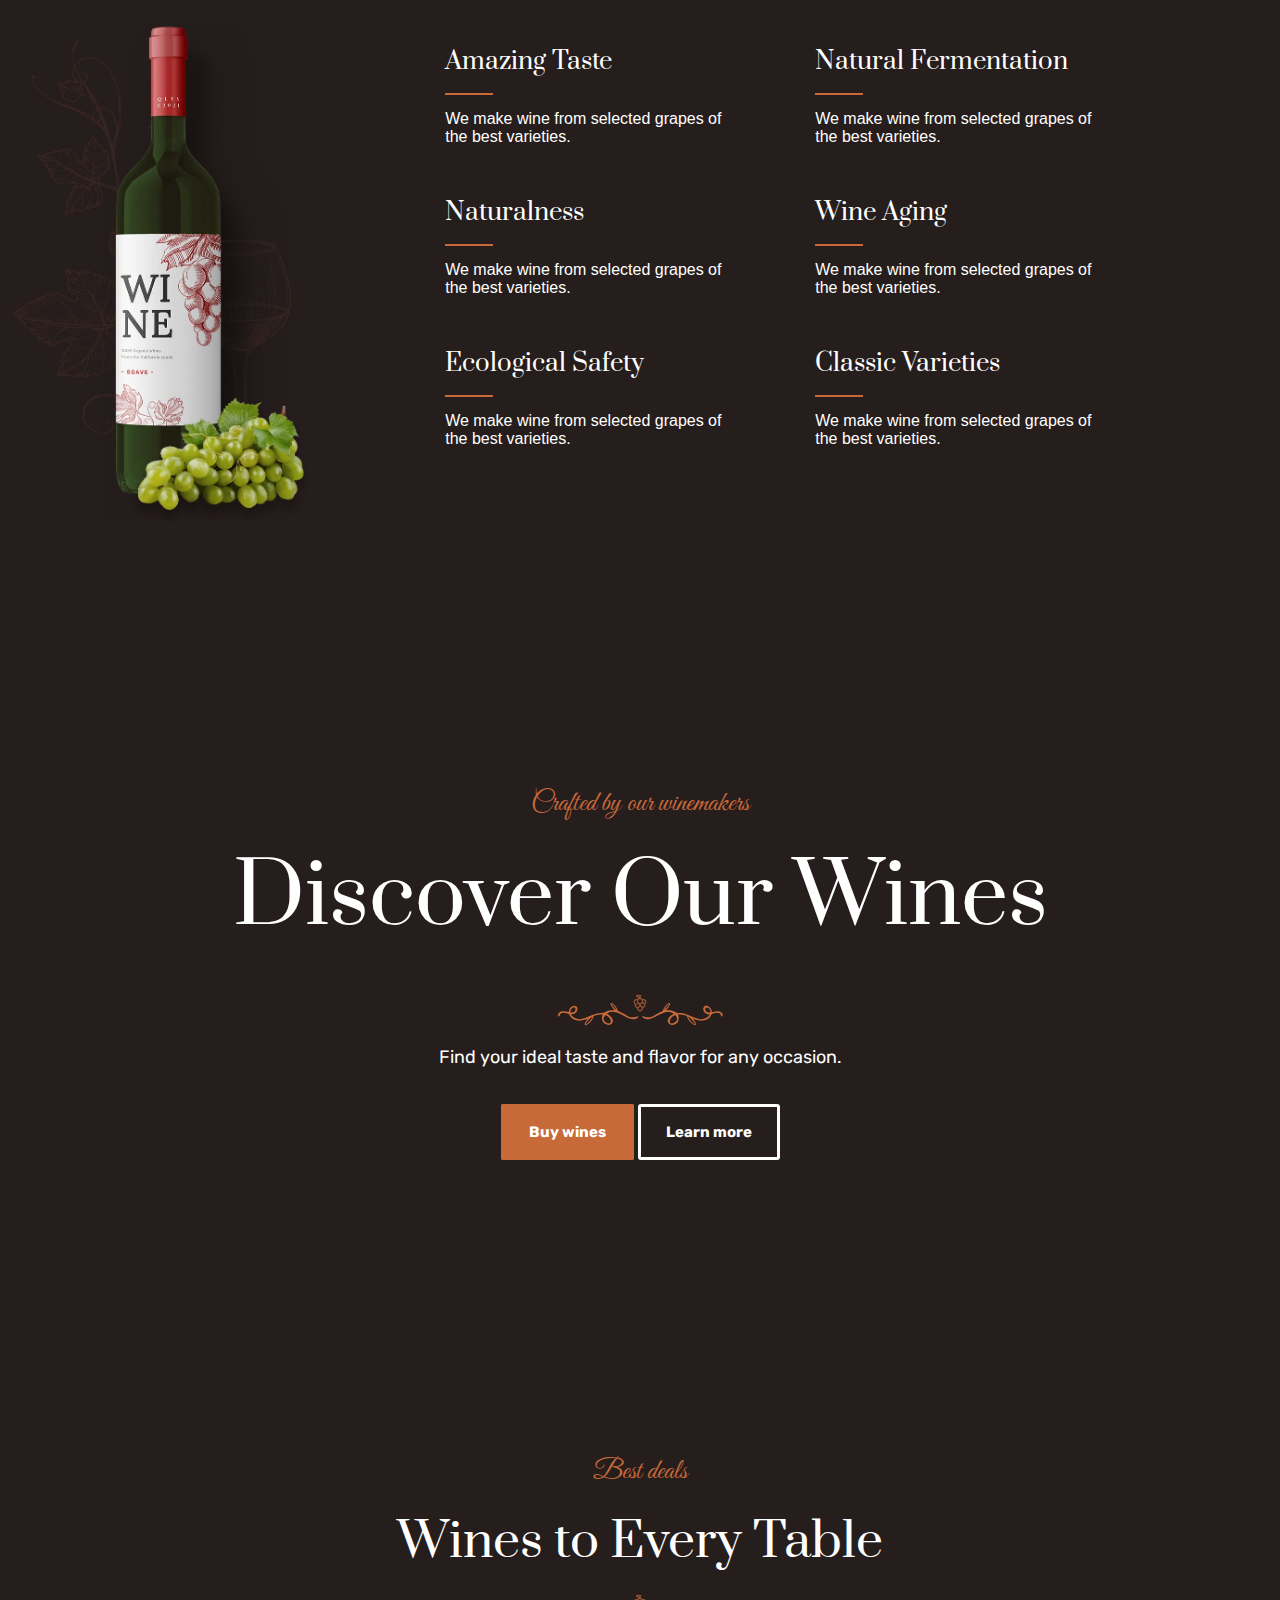
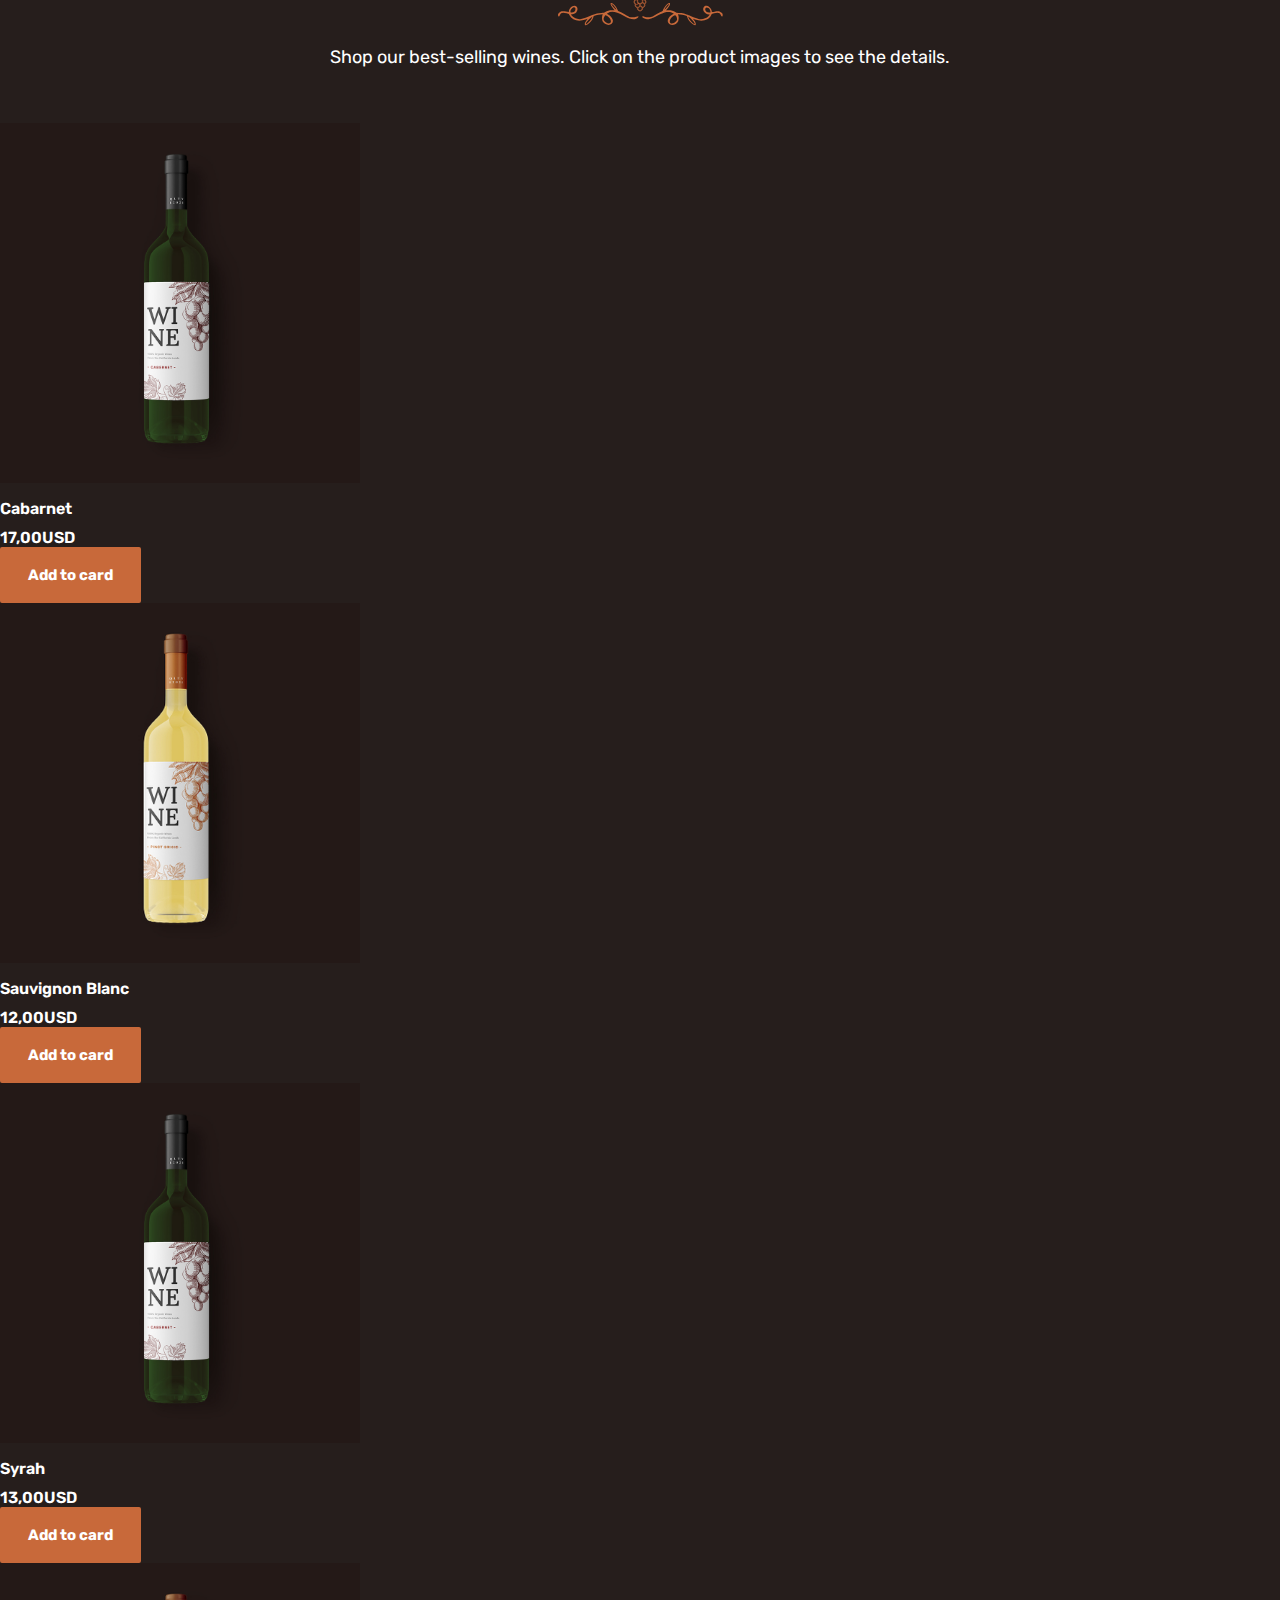
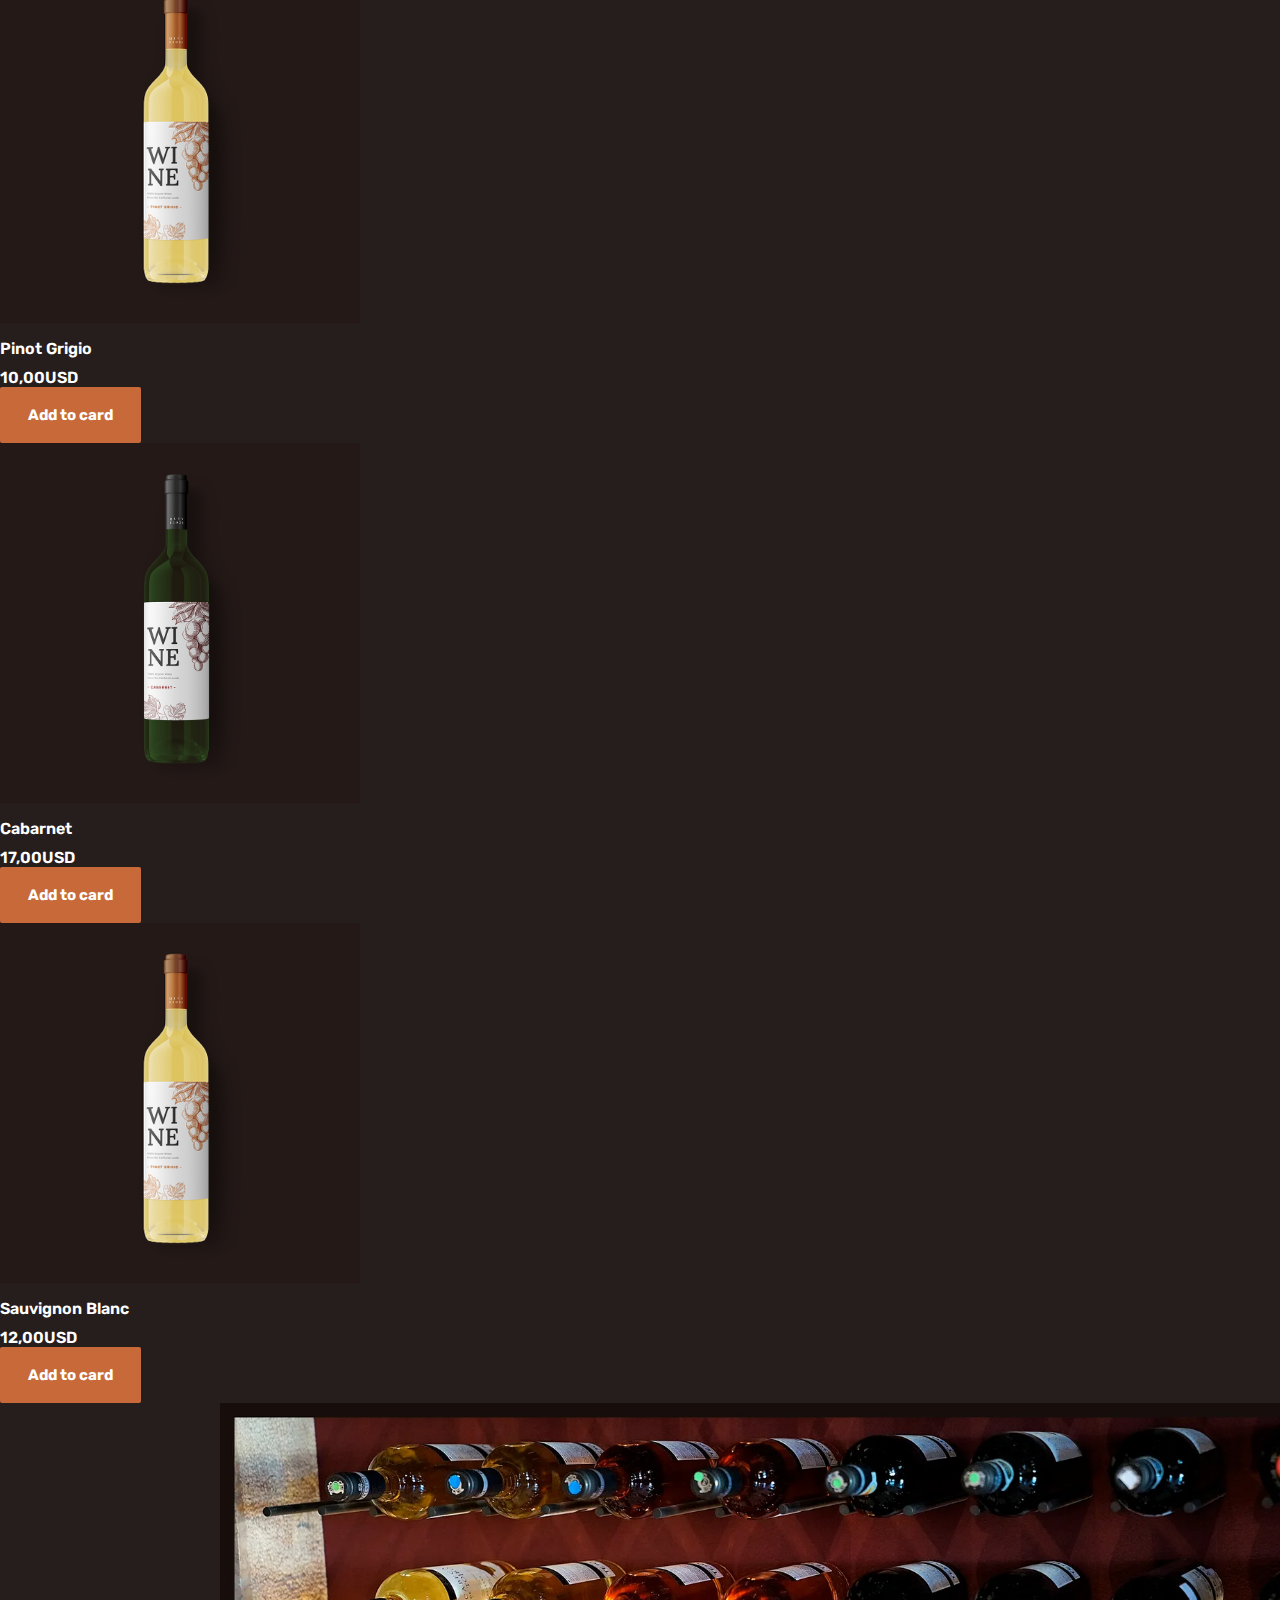
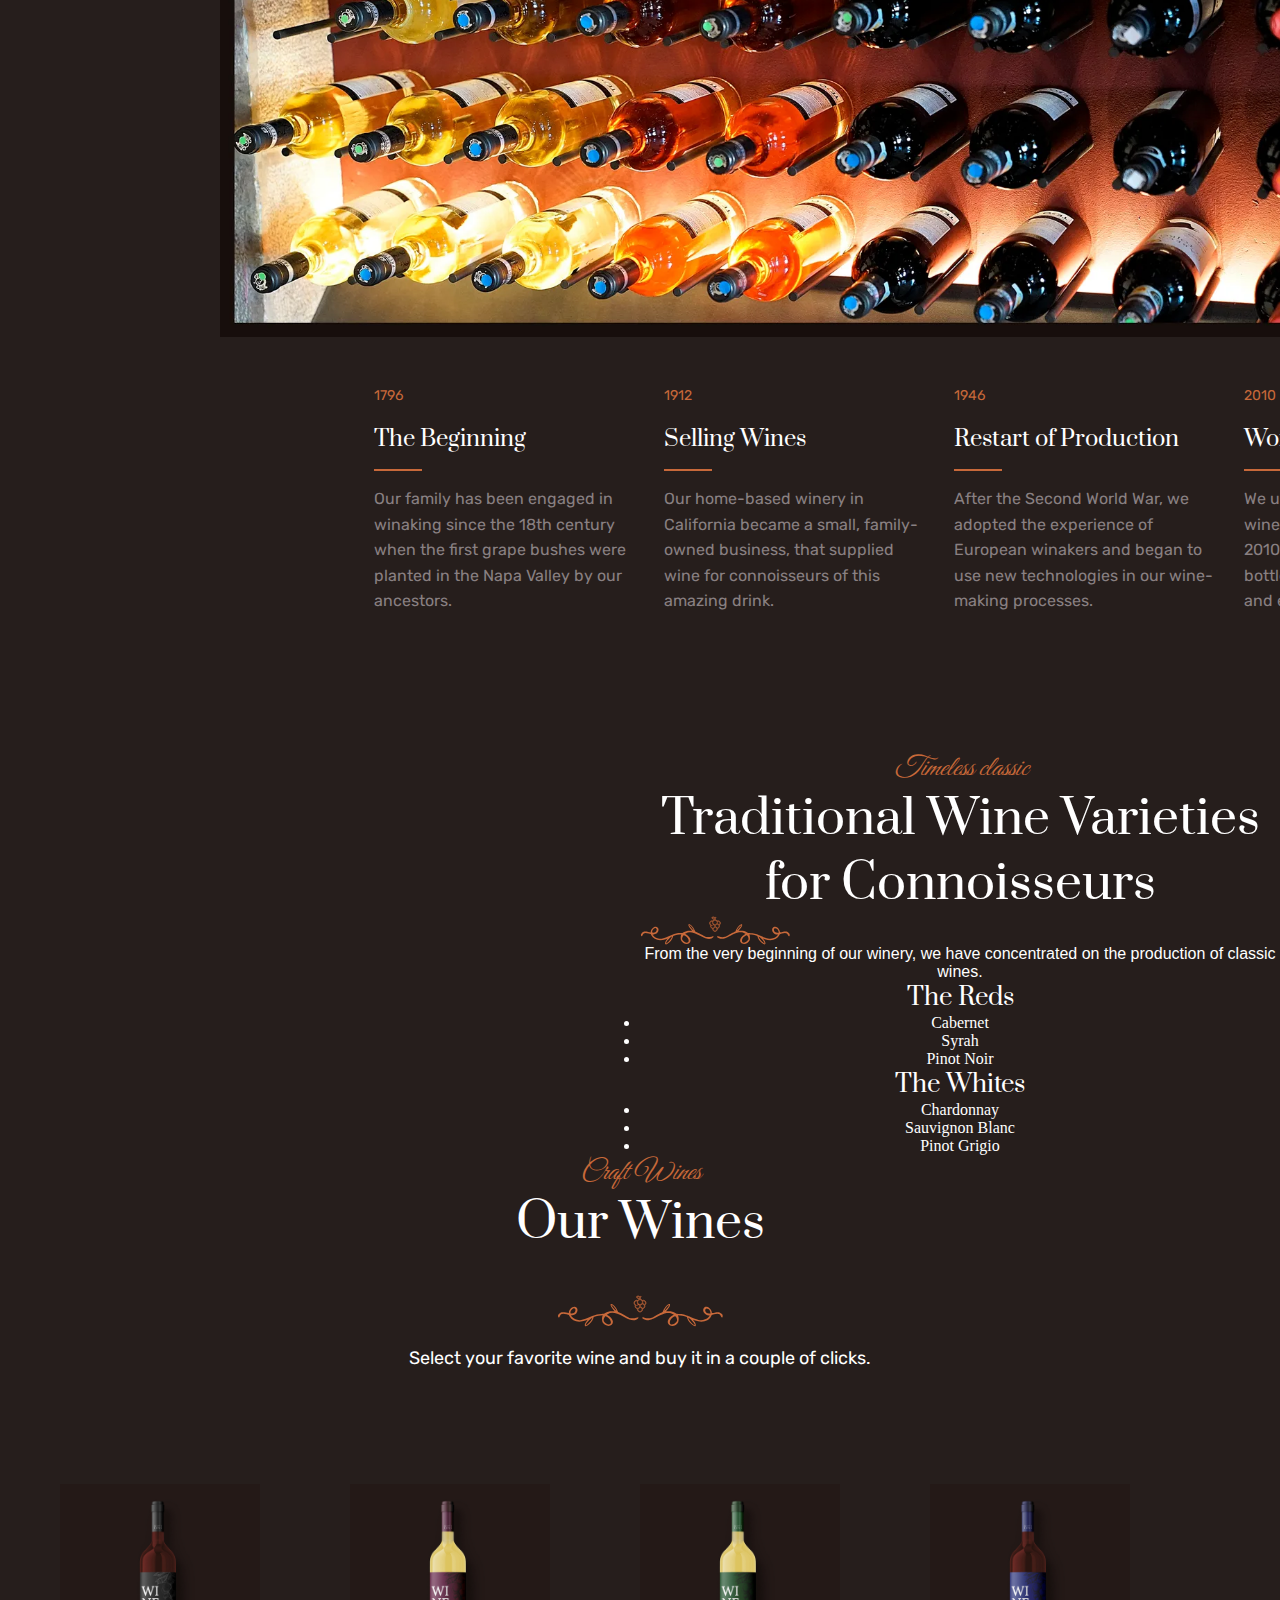
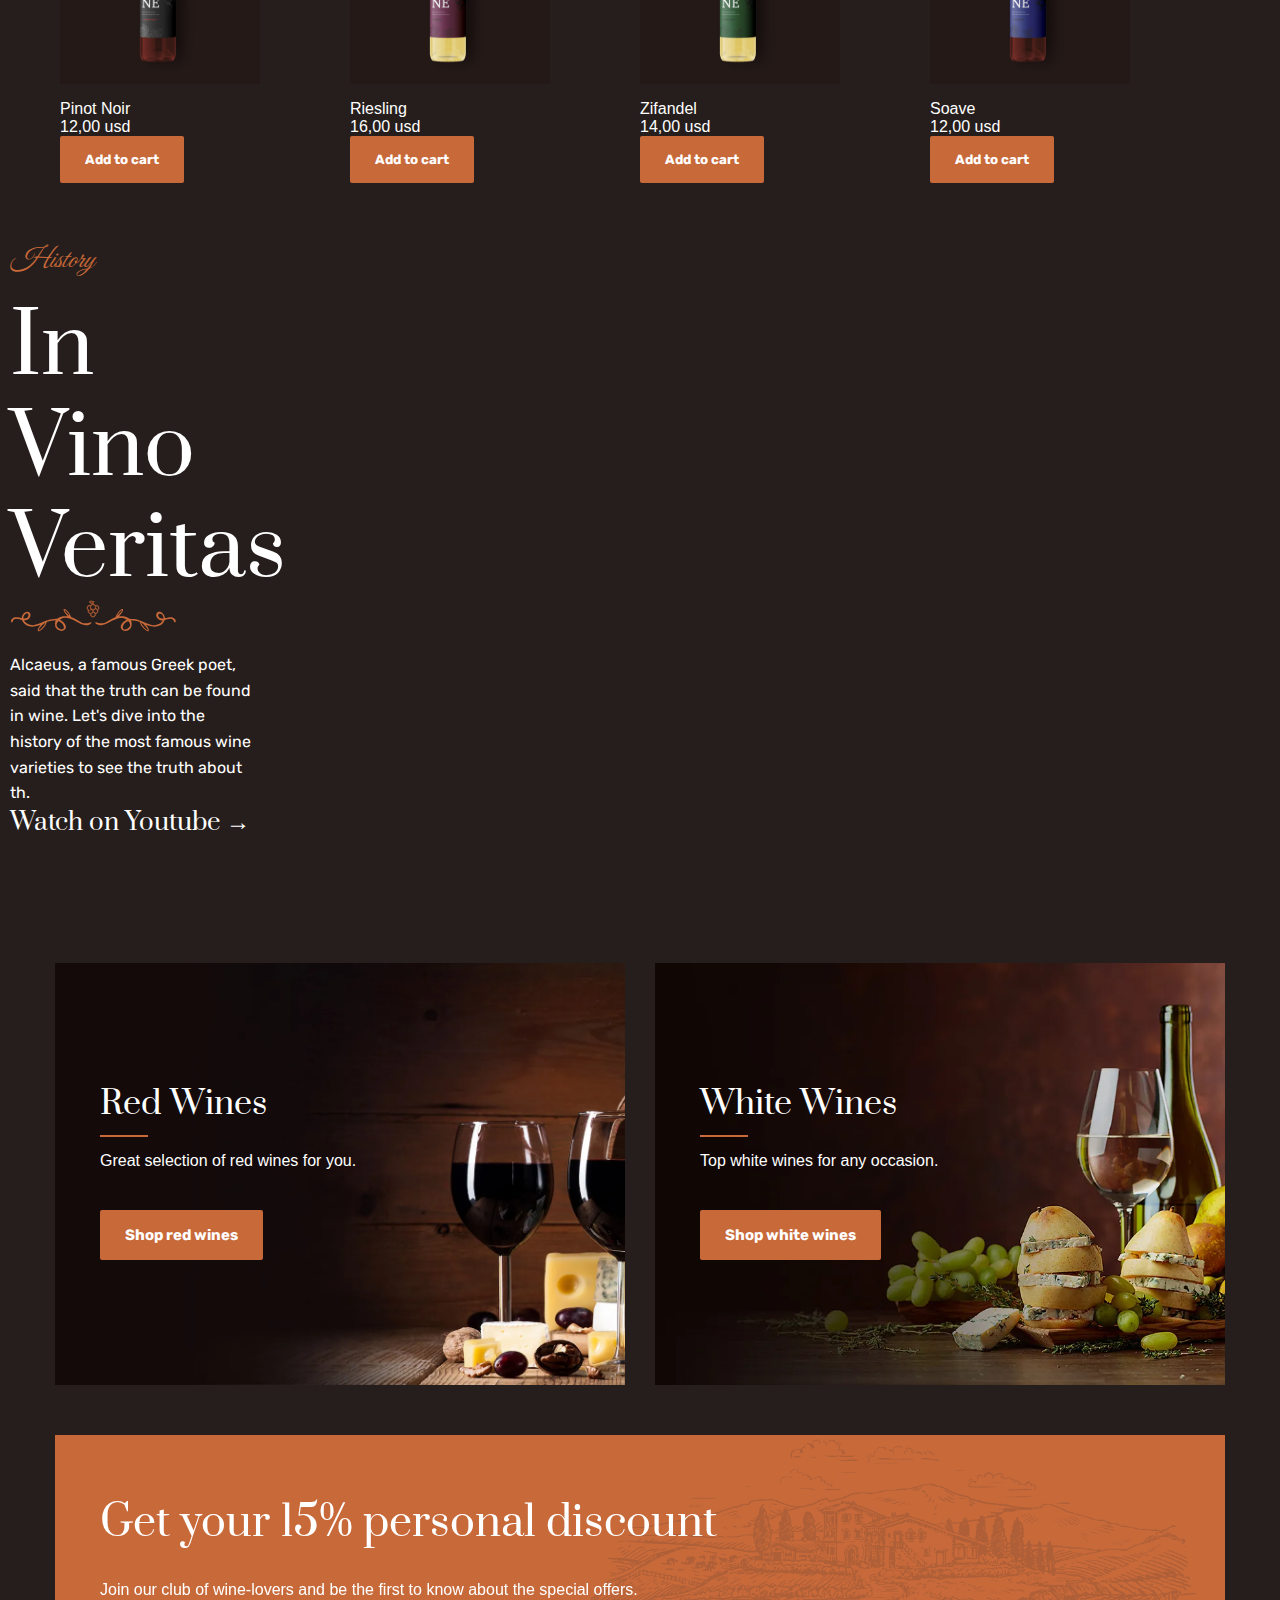
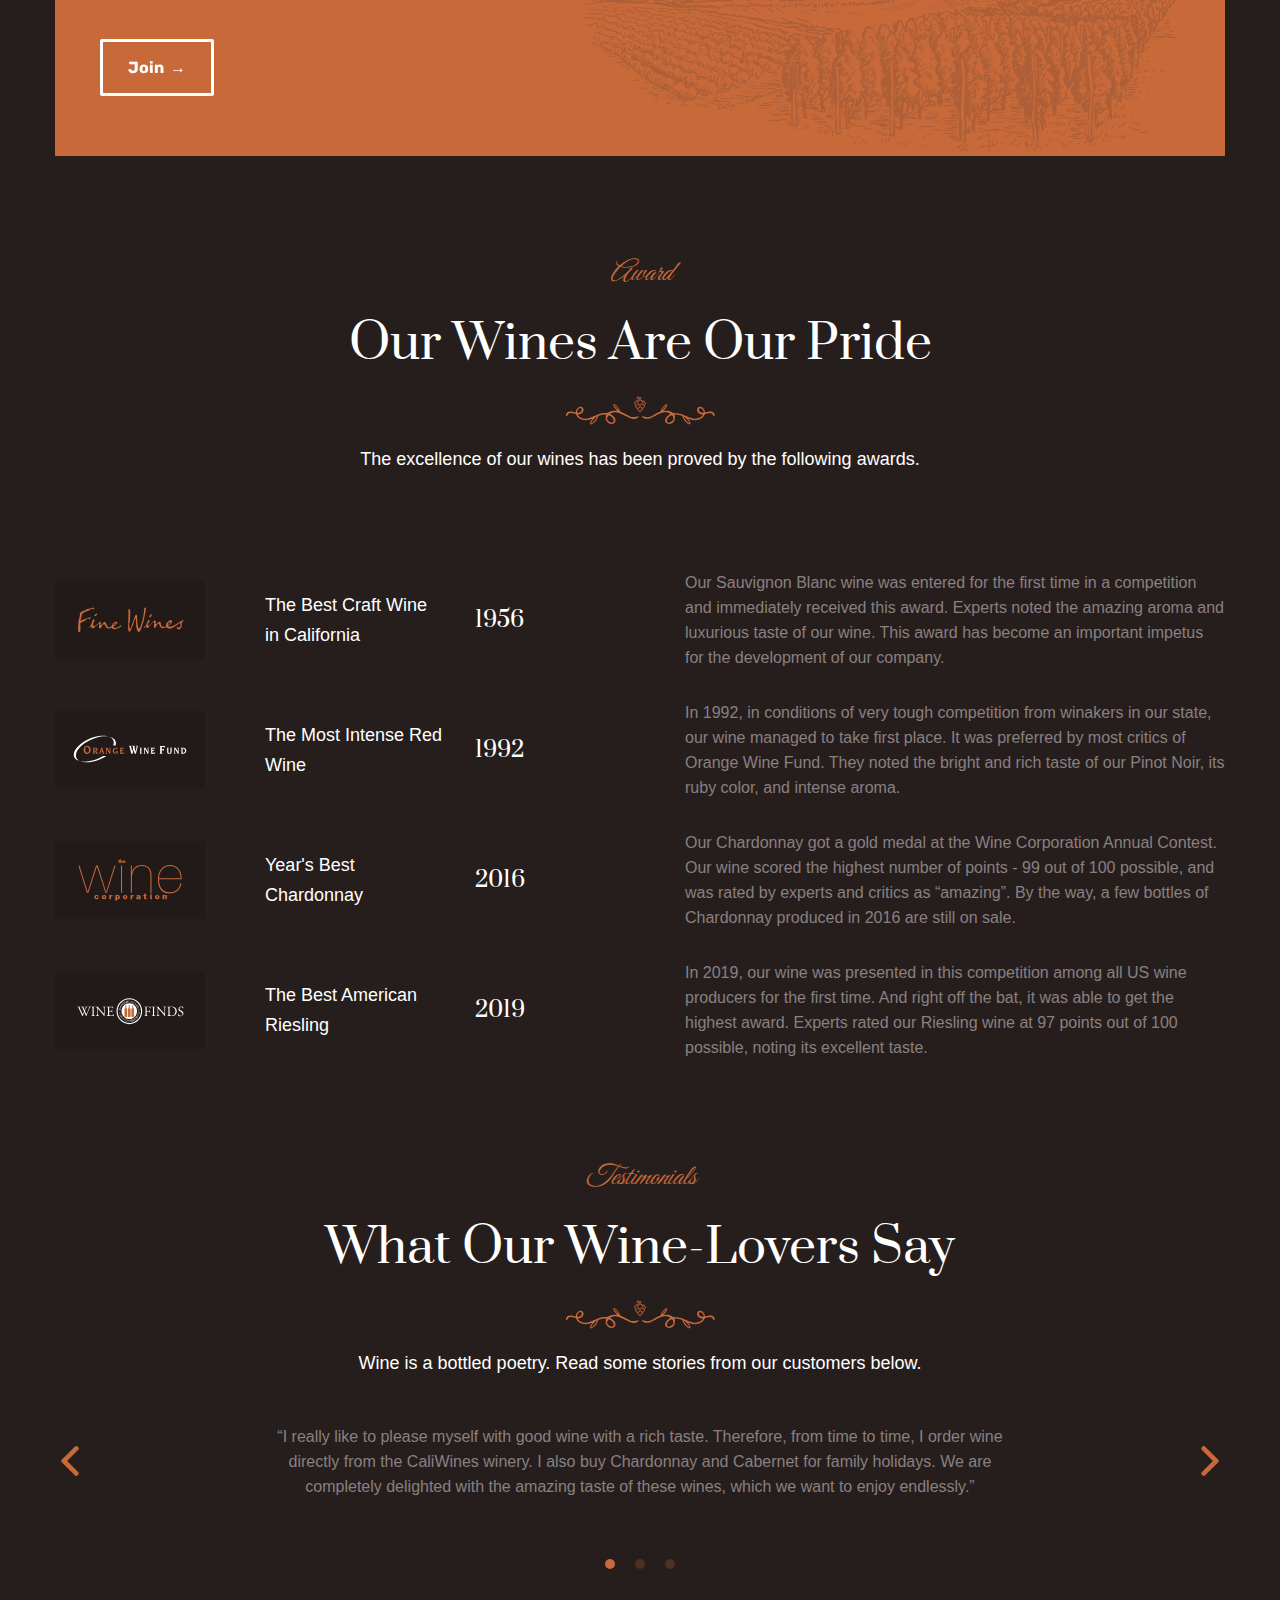
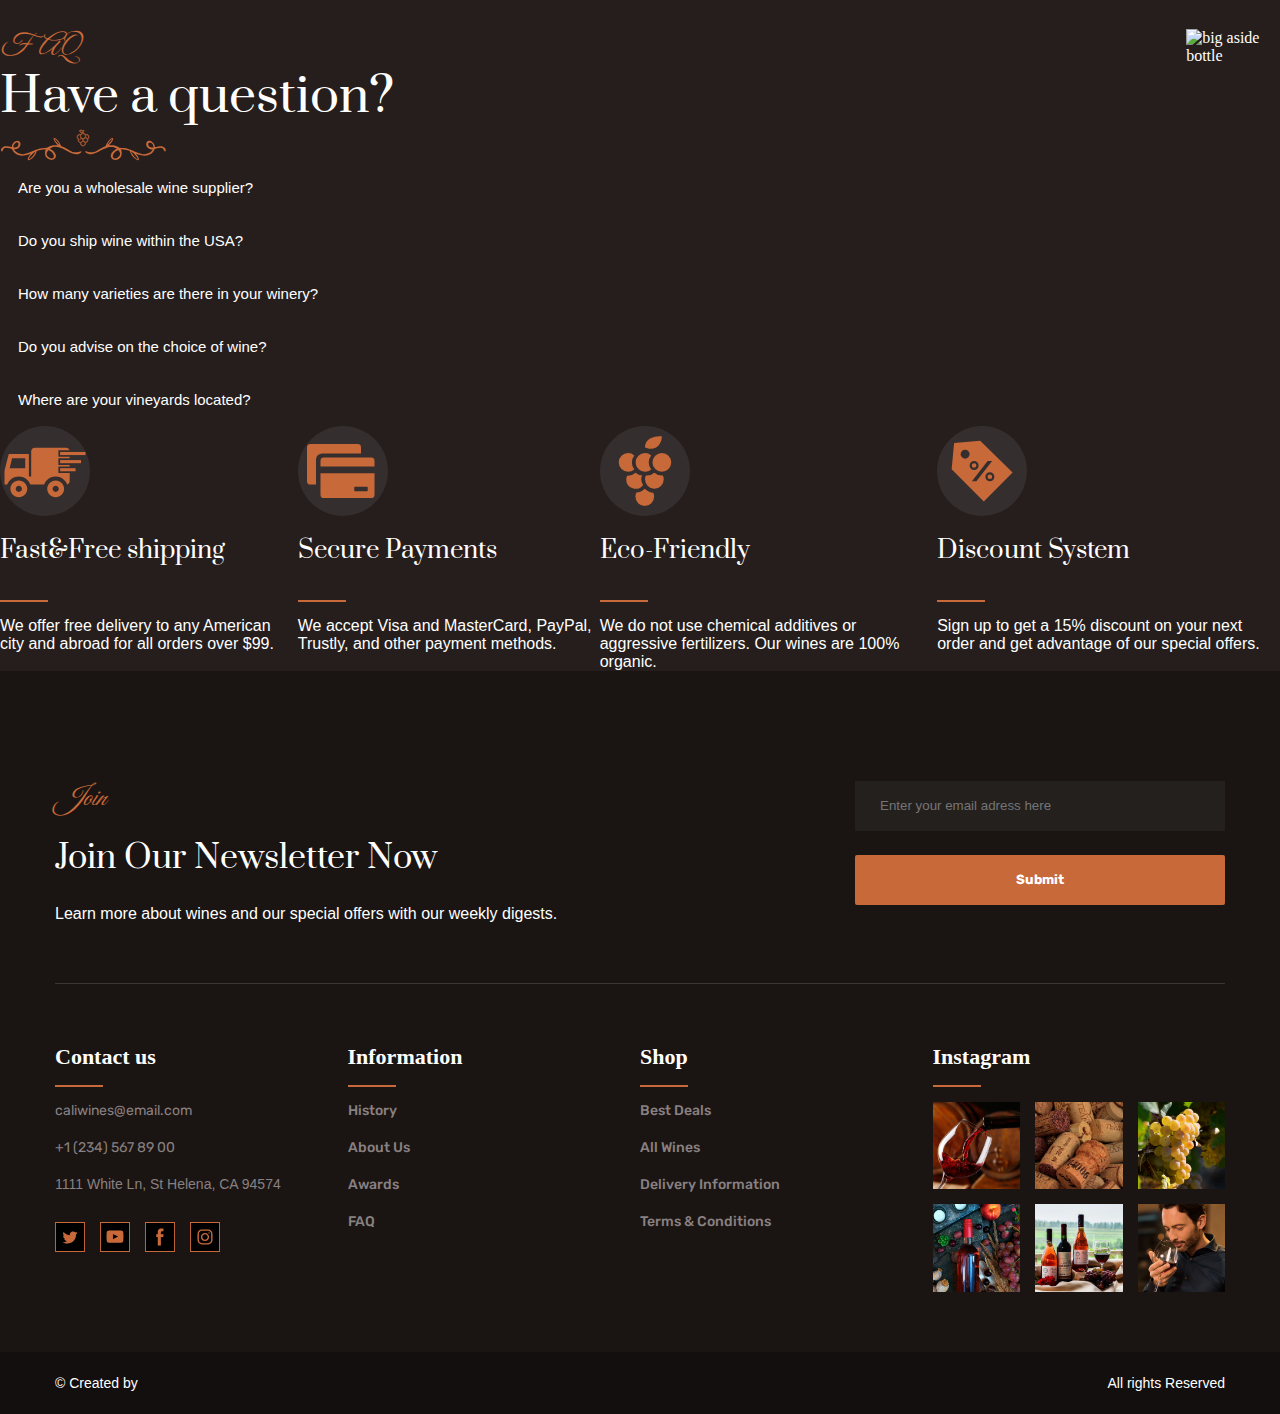
==== commit fe152670: "add js counter to shopping page" ====
--- a/index.html
+++ b/index.html
@@ -684,7 +684,6 @@
     <script src="./js/popup.js"></script>
     <script src="./js/carsl-events.js"></script>
 
-
 </body>
 
 </html>--- a/css/footer-new.css
+++ b/css/footer-new.css
@@ -49,12 +49,12 @@
 }
 
 .footer-instagram img {
-    width: 85px;
+    width: 100%;
 }
 
 .footer-instagram {
-    display: flex;
-    flex-wrap: wrap;
+    display: grid;
+    grid-template-columns: repeat(3, 1fr);
     gap: 15px;
 }
 
@@ -117,4 +117,45 @@
 
 .footer-social a:hover .inner-icon {
     fill: black;
+}
+
+@media screen and (max-width: 900px) {
+    .footer-instagram {
+        grid-template-columns: repeat(2, 1fr);
+    }
+}
+
+@media screen and (max-width: 760px) {
+    .footer-join {
+        flex-direction: column;
+    }
+
+    .footer-form {
+        margin-top: 50px;
+        width: 100%;
+    }
+
+    .footer-info {
+        flex-direction: column;
+        align-items: center;
+        text-align: center;
+    }
+
+    .footer-info .line {
+        width: 106px;
+        margin: 15px auto;
+    }
+
+    .footer-social {
+        justify-content: center;
+    }
+
+    .footer-info-column:not(:last-of-type) {
+        margin-bottom: 50px;
+    }
+
+    .footer-confiden .container {
+        flex-direction: column;
+        text-align: center;
+    }
 }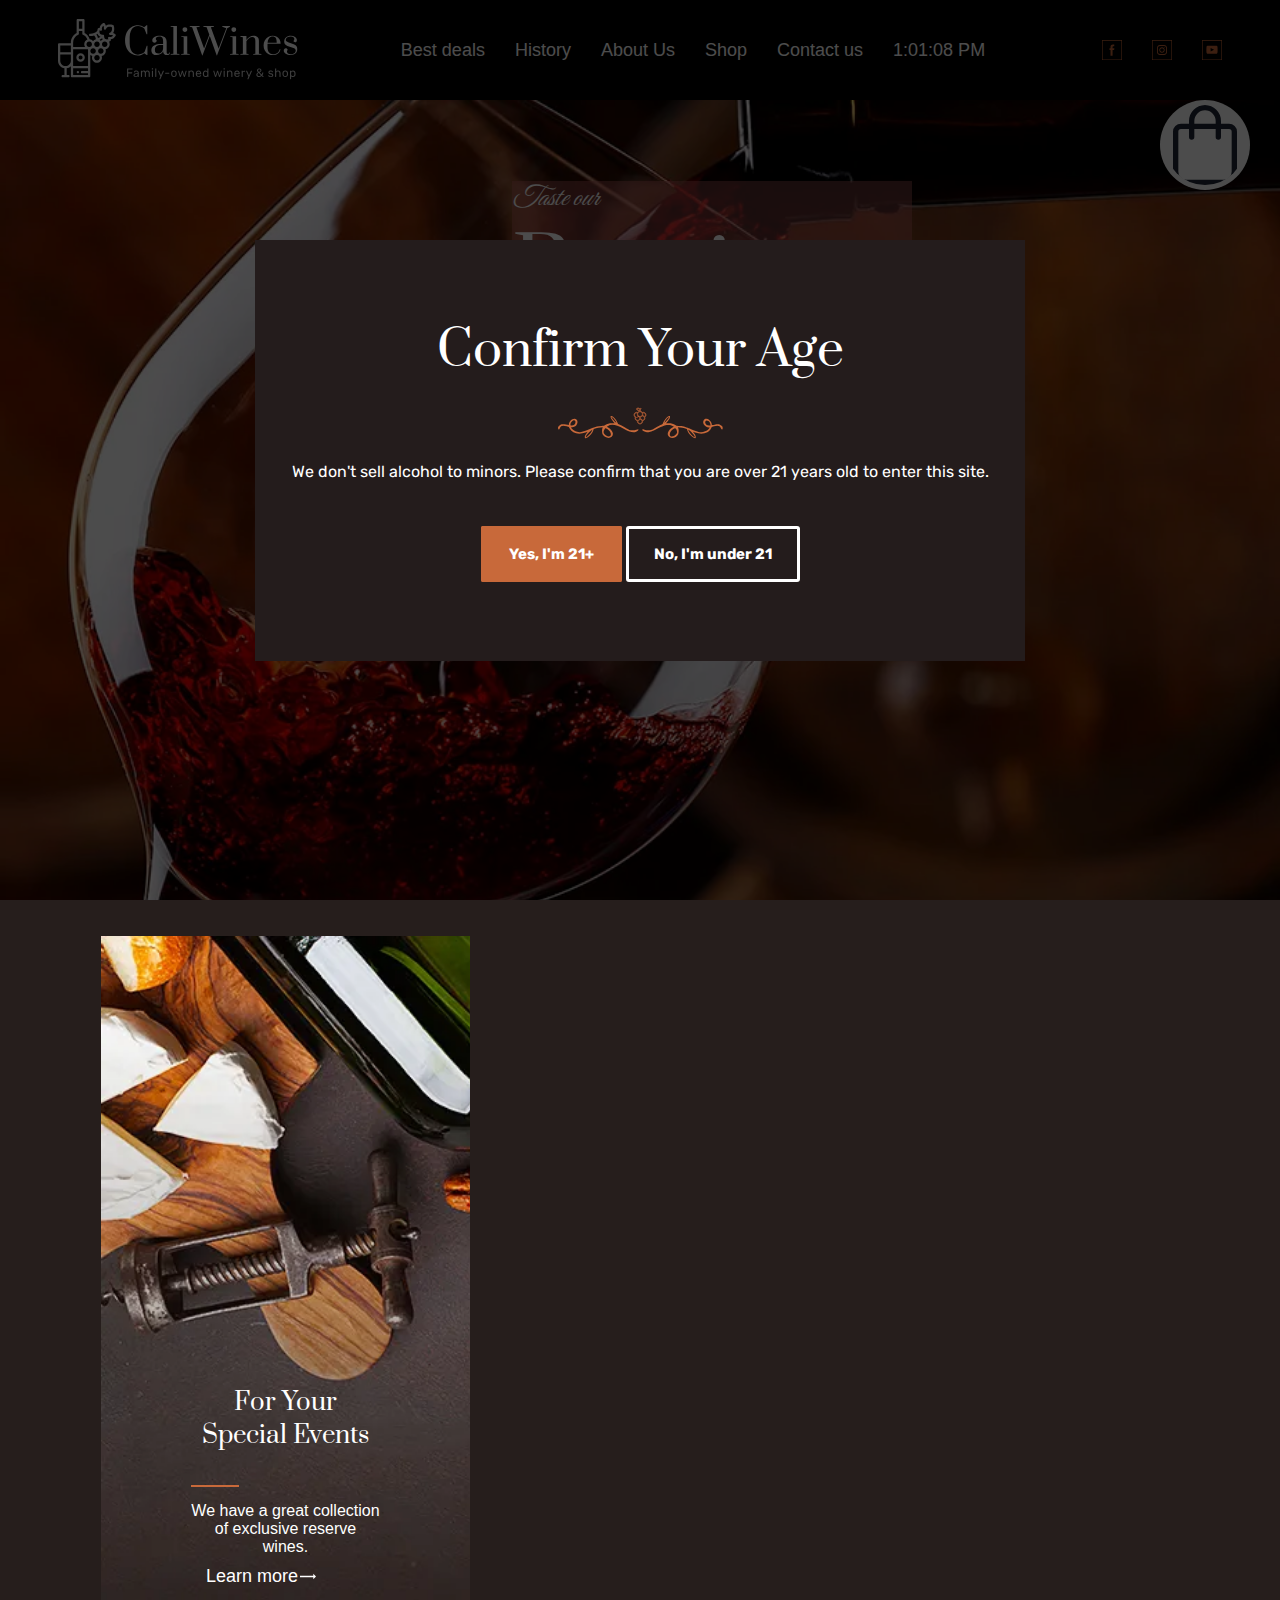
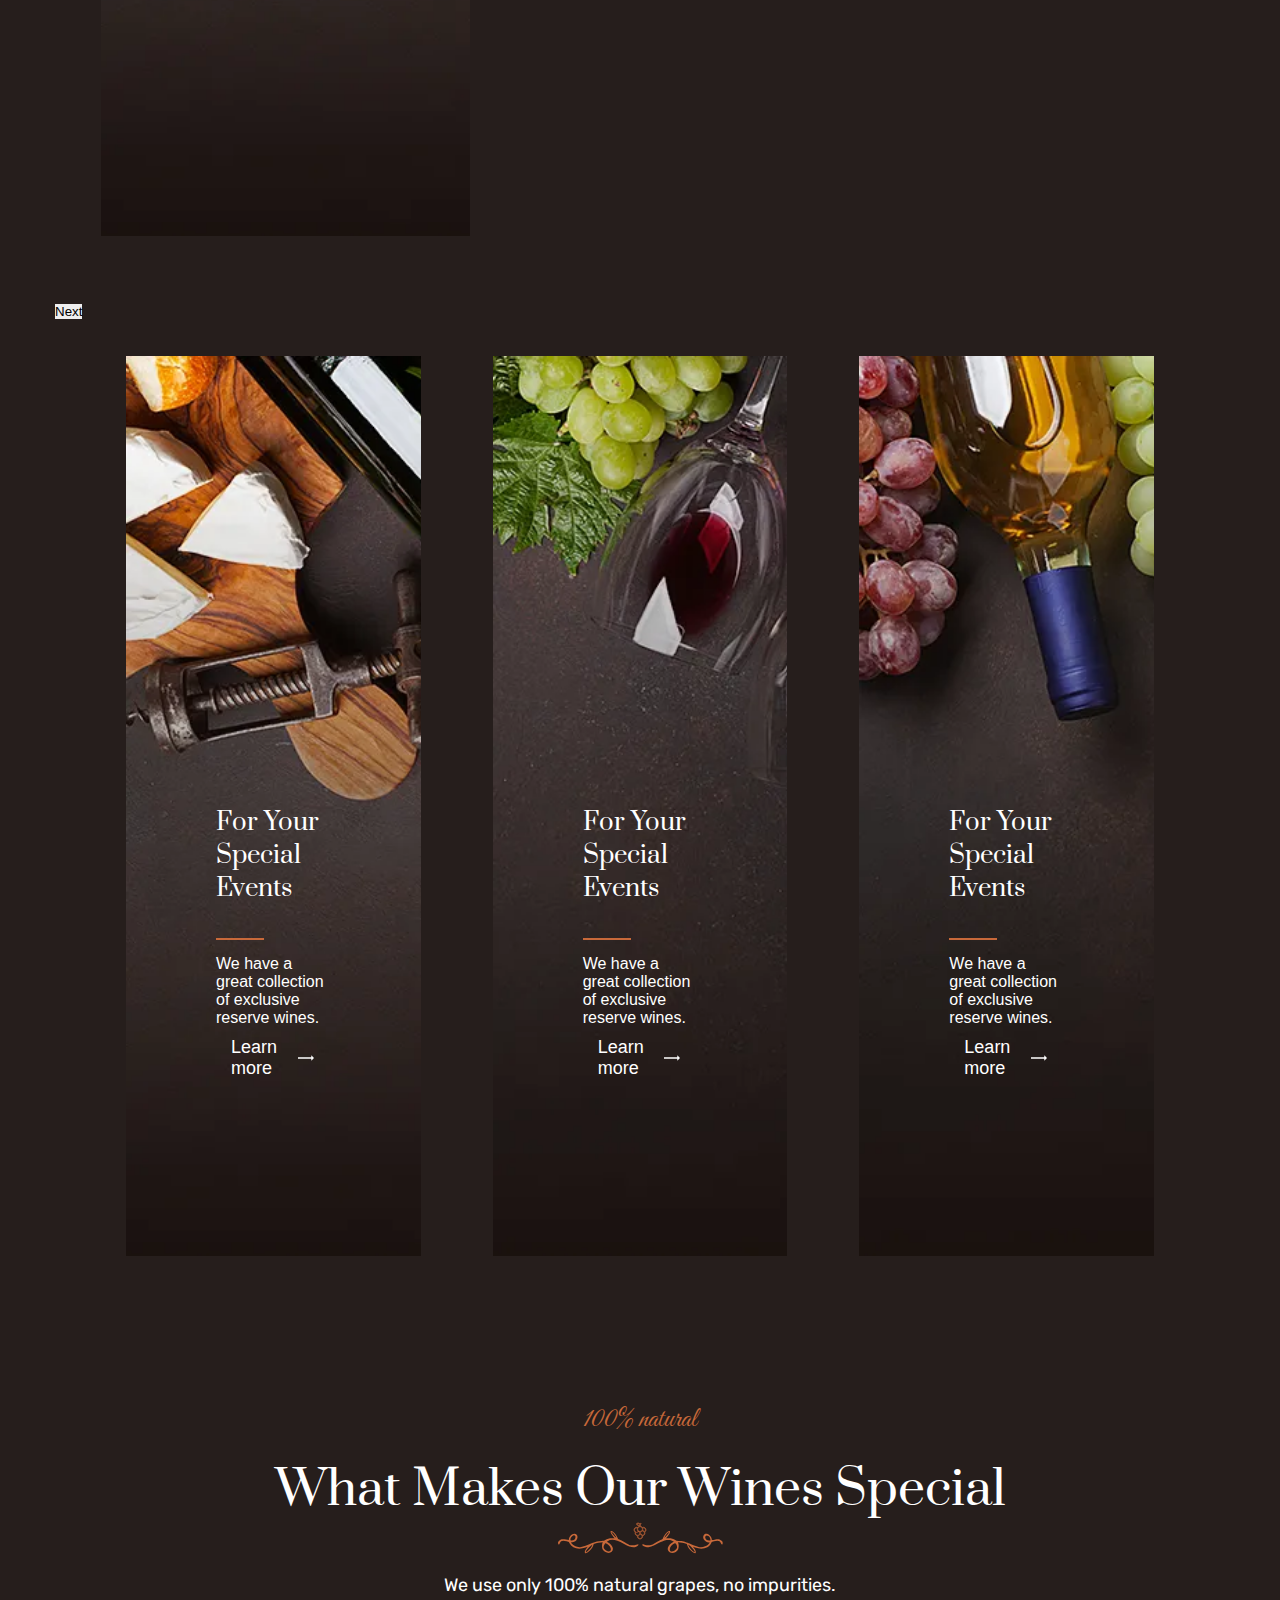
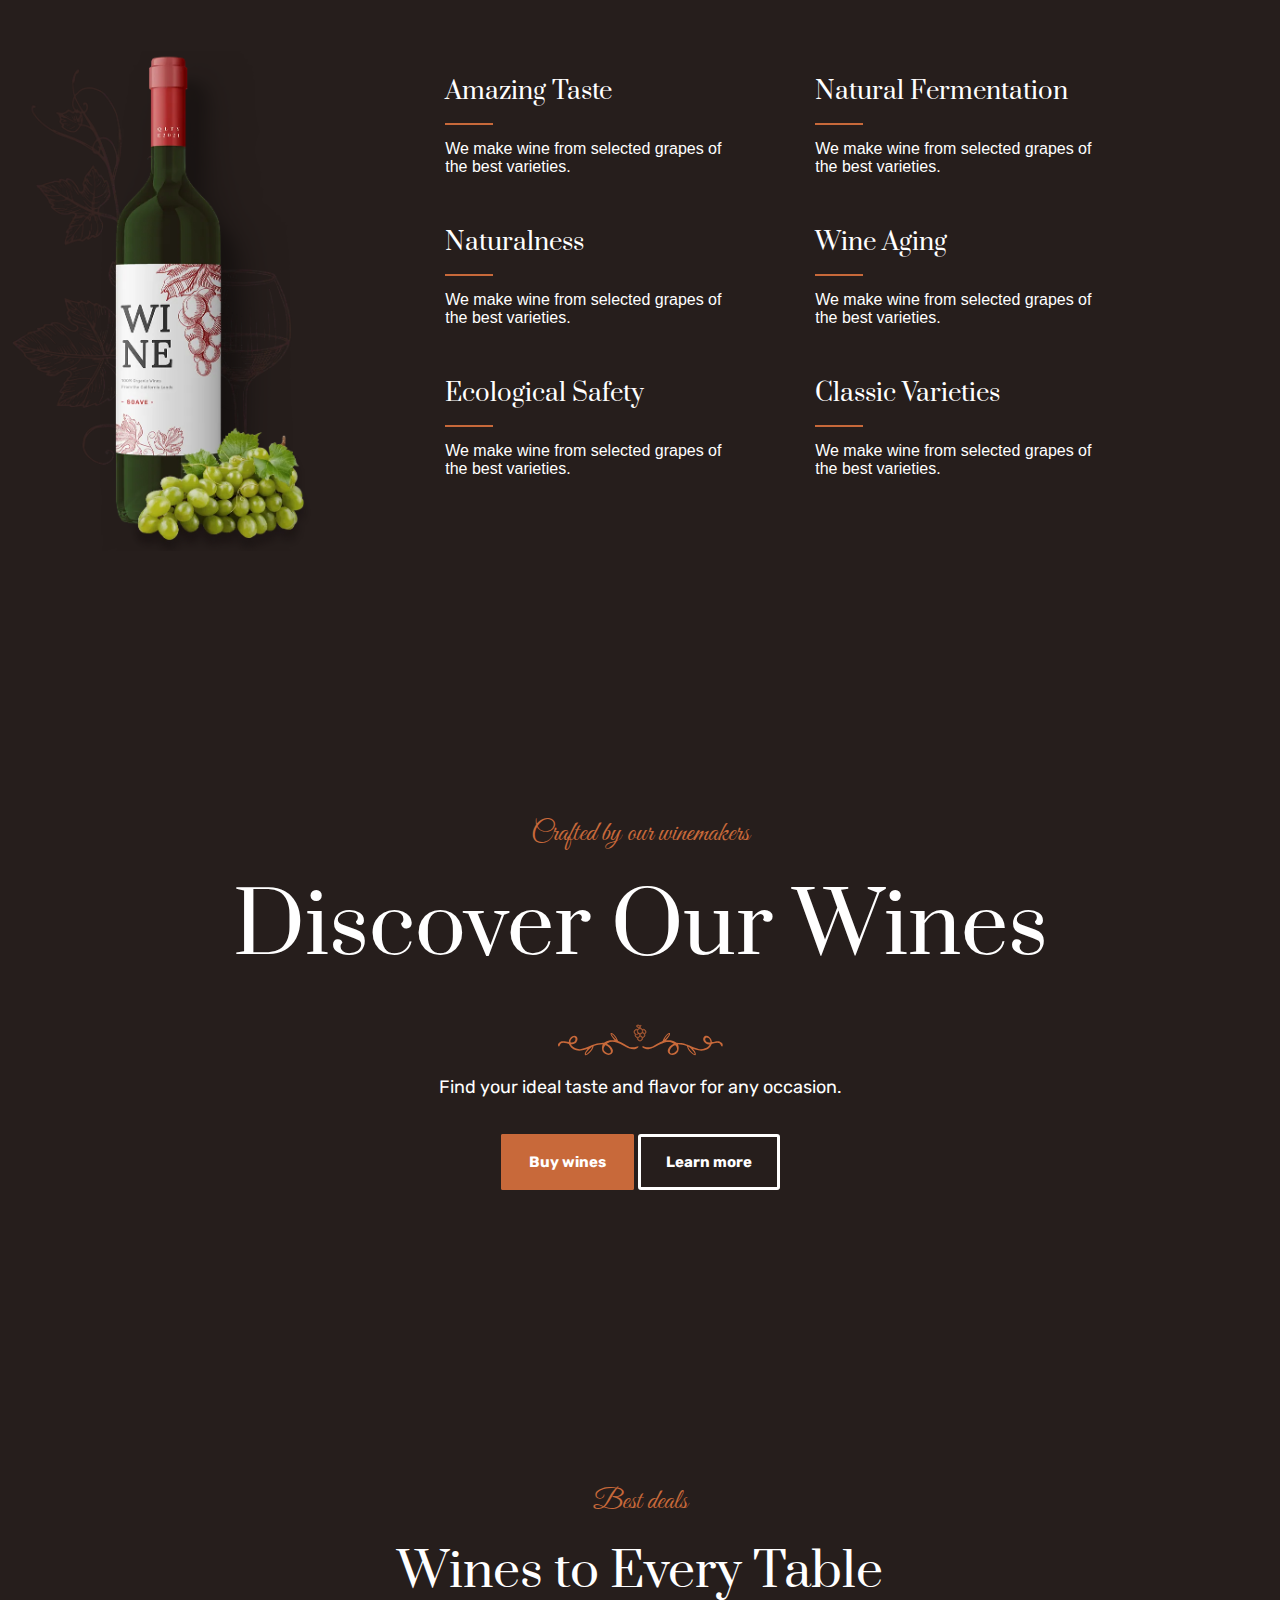
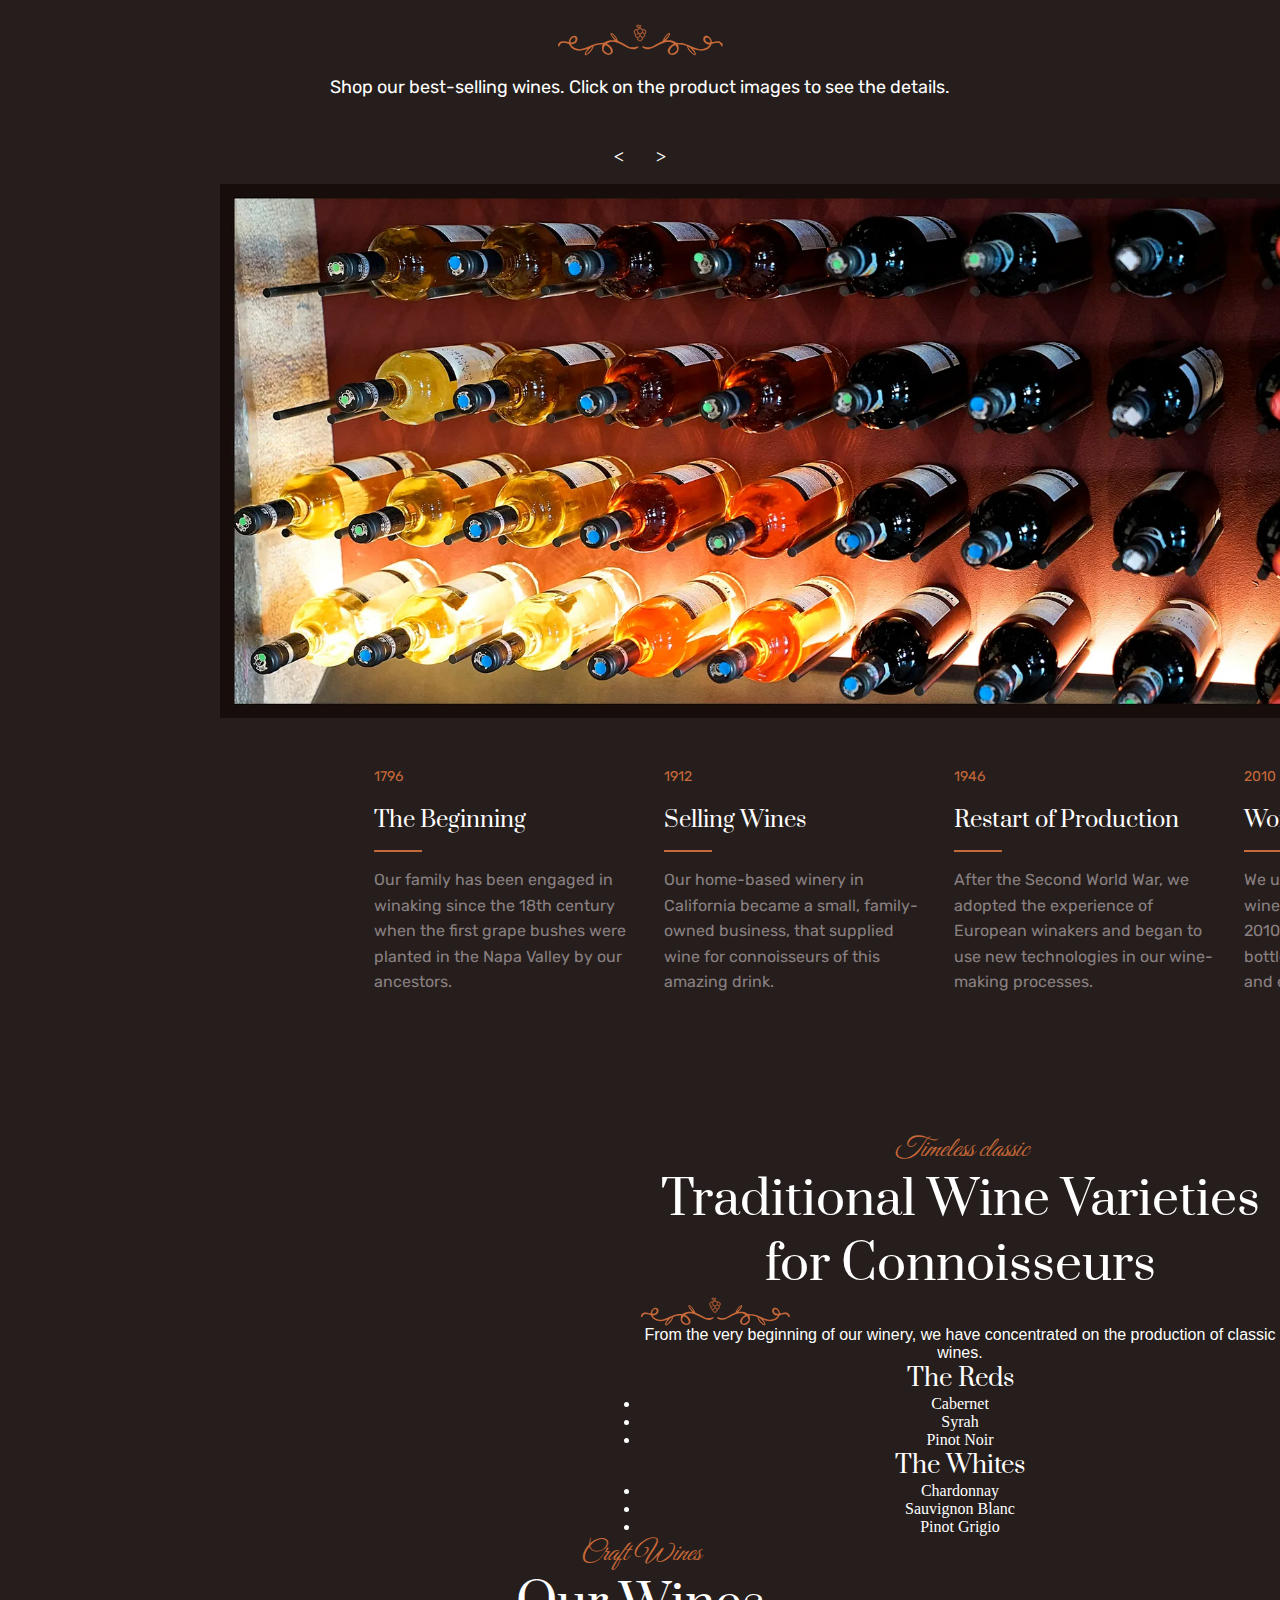
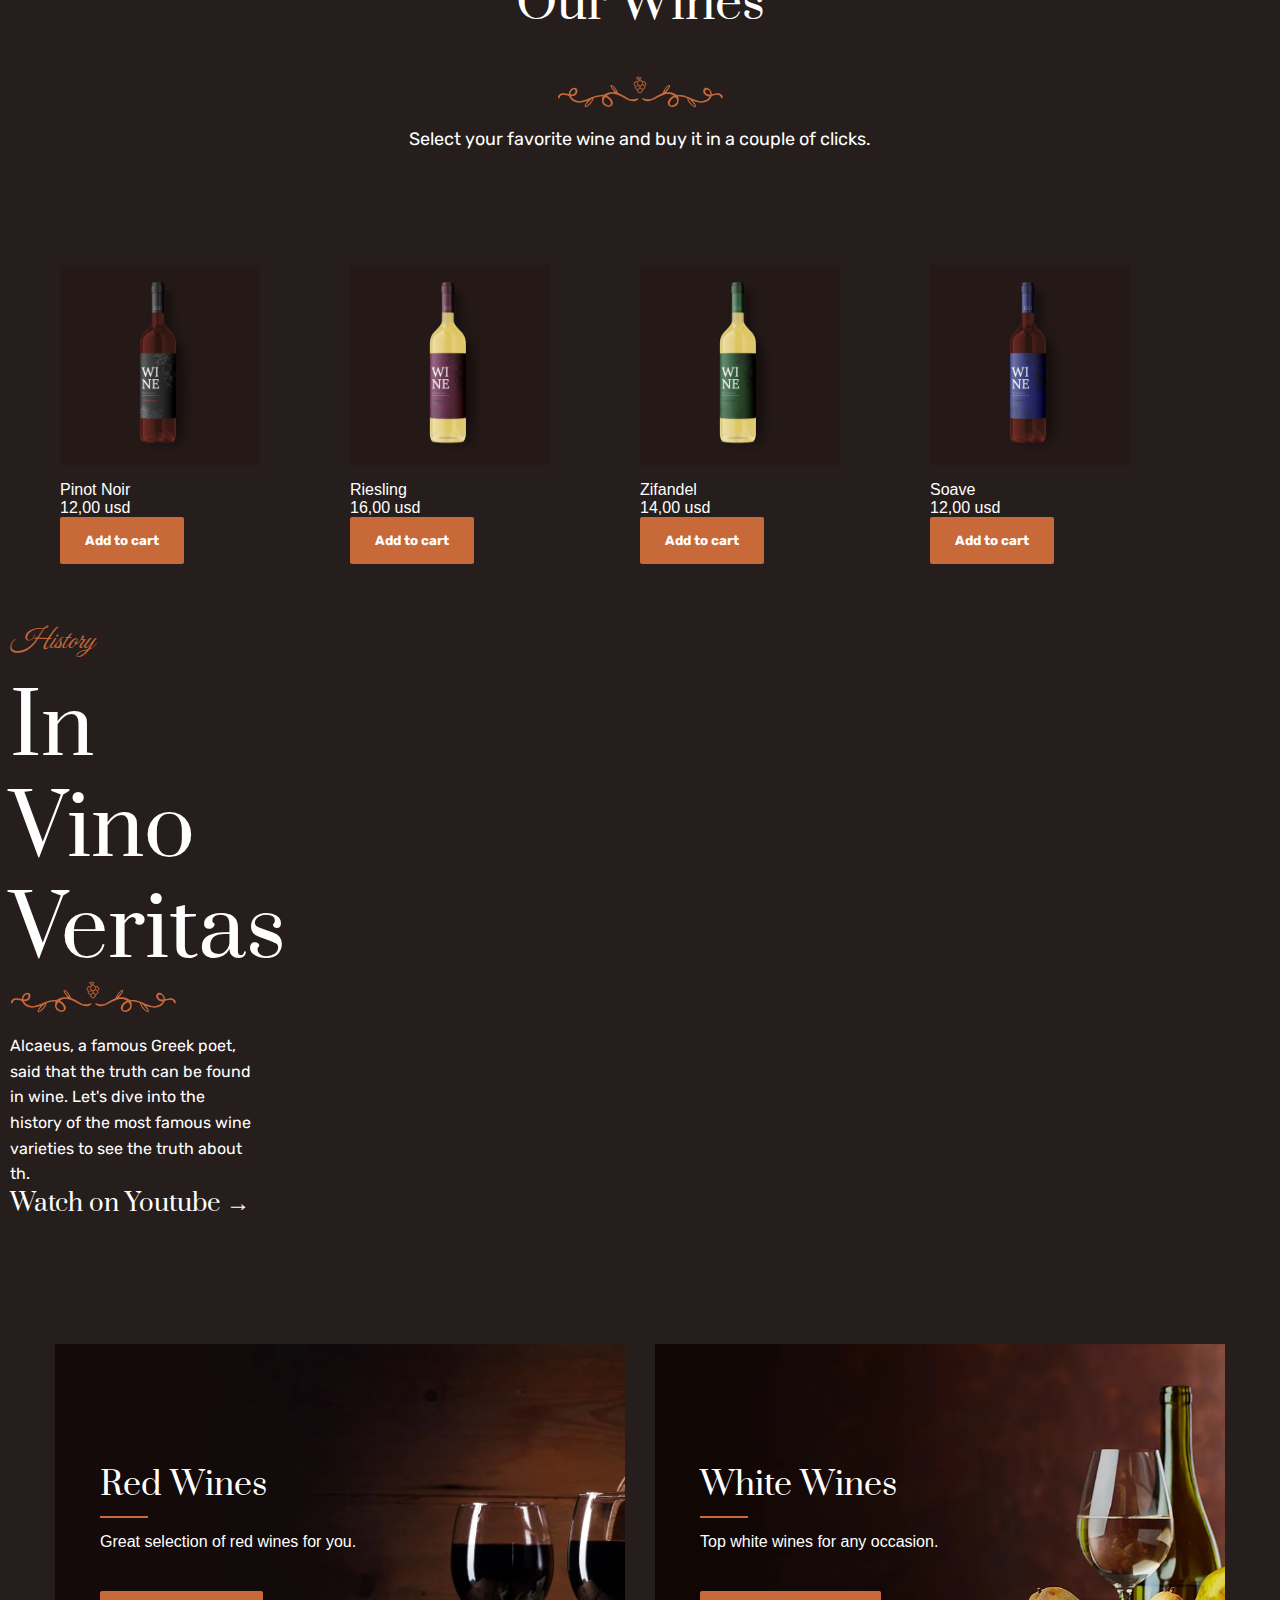
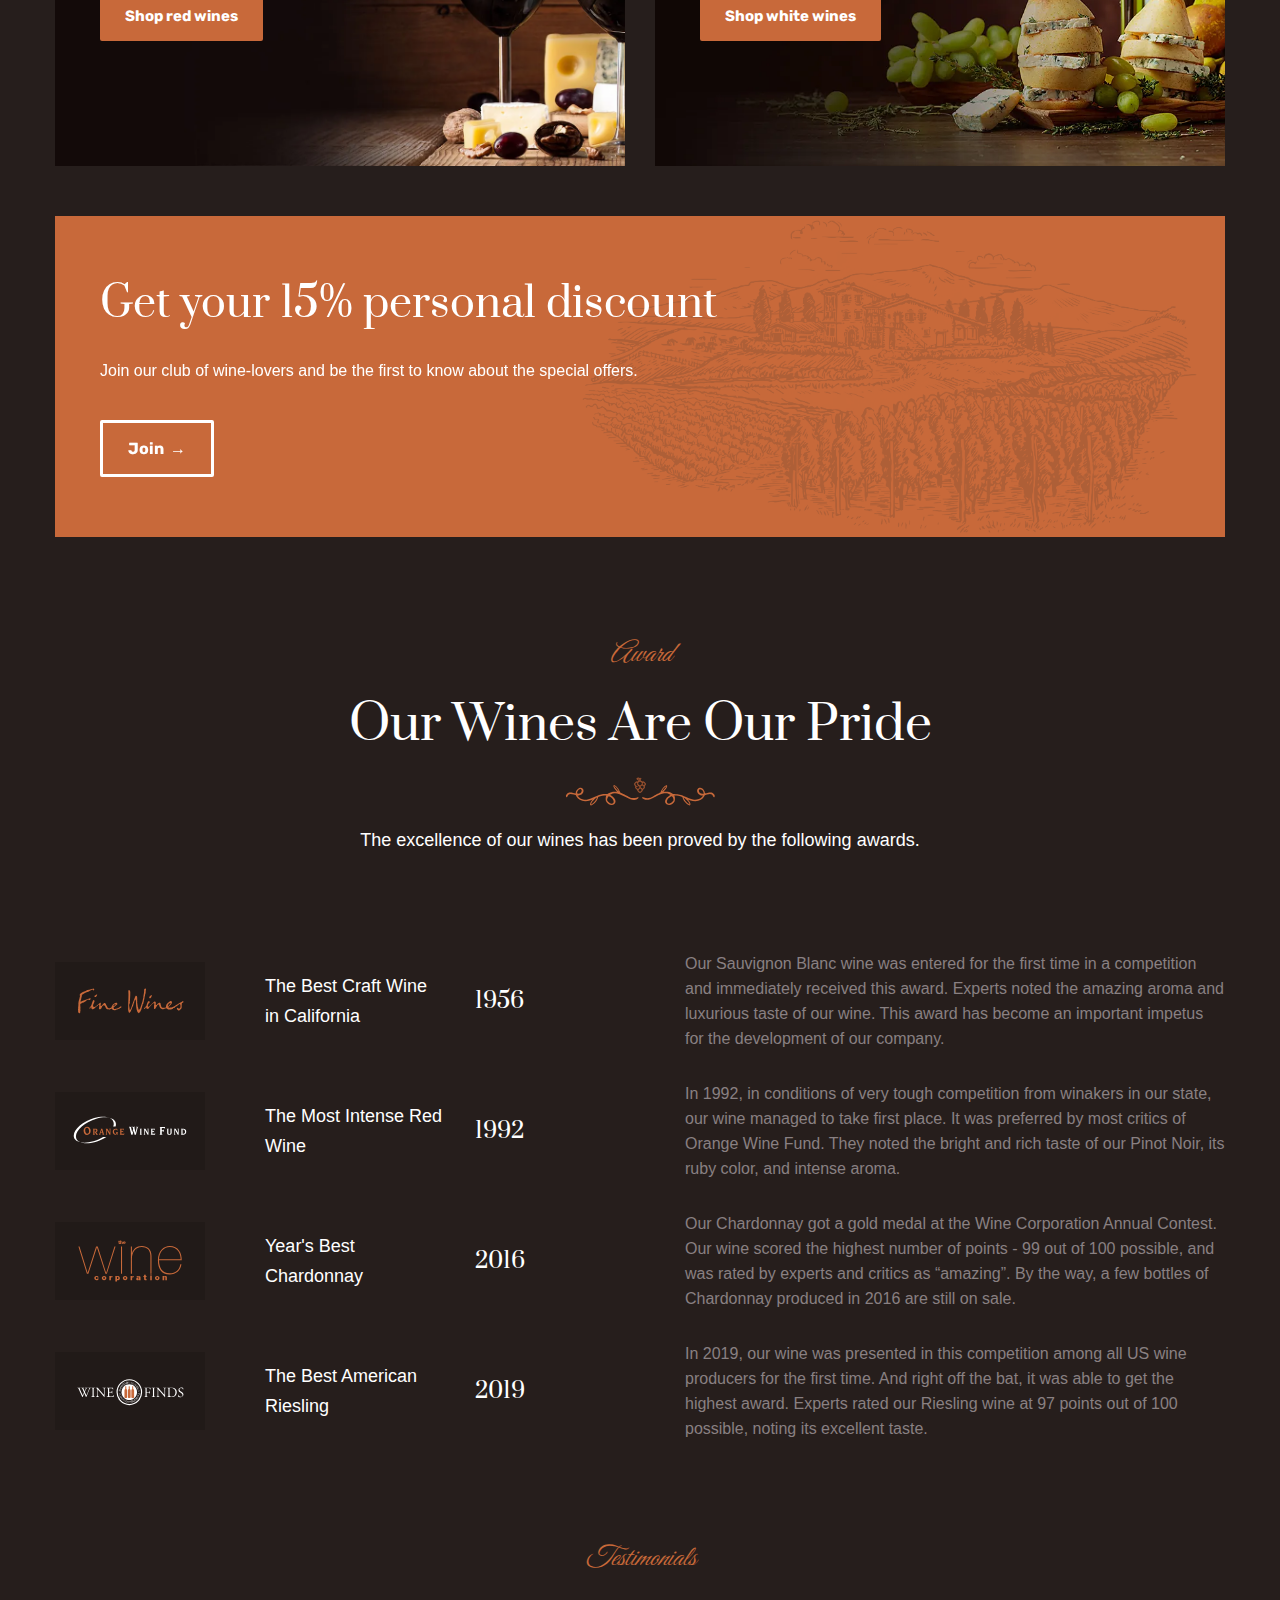
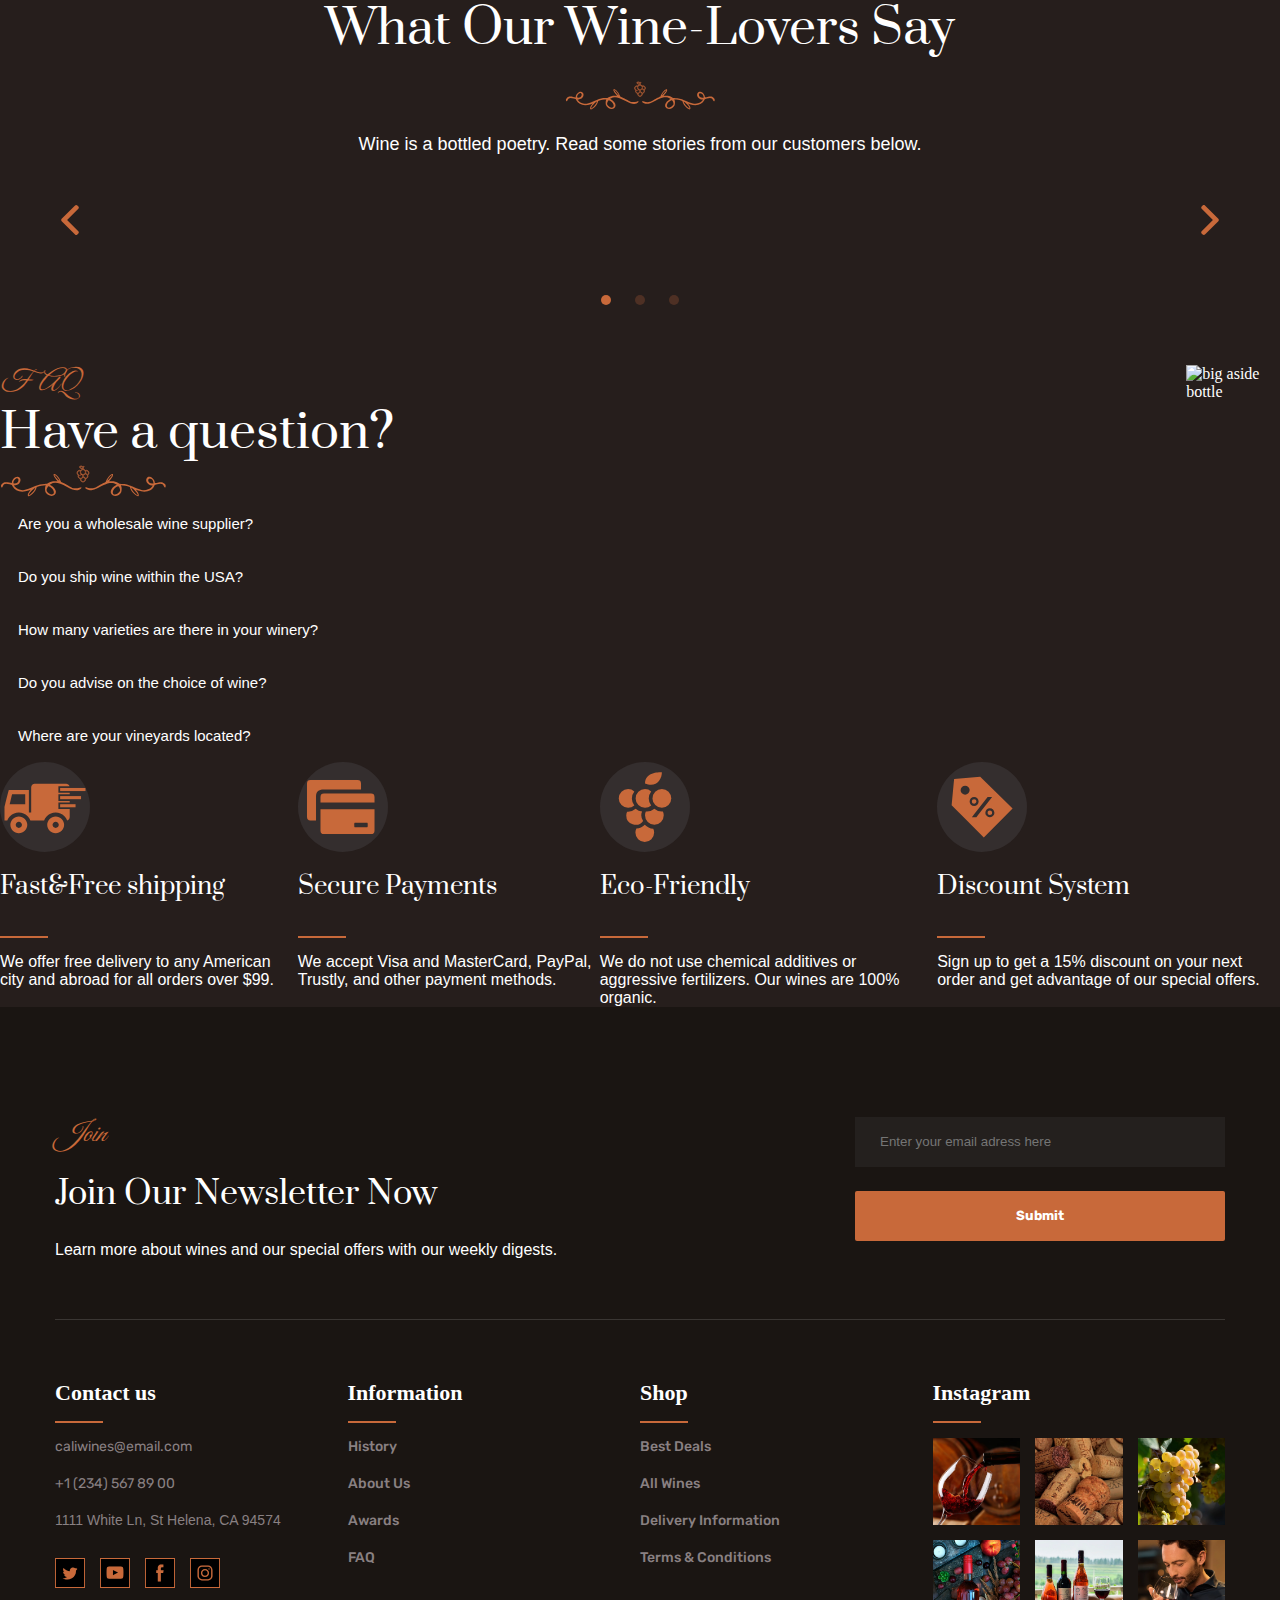
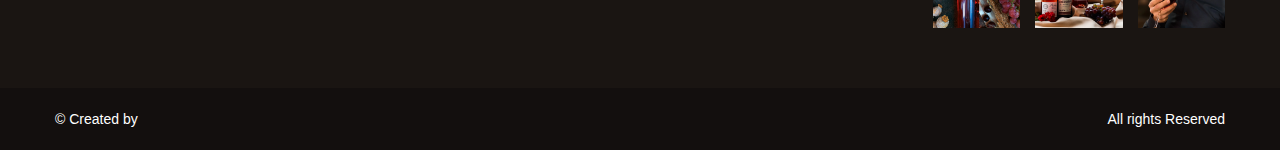
==== commit 7971c850: "add carousel" ====
--- a/index.html
+++ b/index.html
@@ -185,10 +185,10 @@
                 <img class="grape-branches" src="img/grape-branches.svg" alt="grape branches">
                 <p class="subtitle">Shop our best-selling wines. Click on the product images to see the details.</p>
             </div>
-            <div class="wine-carousal">
+            <div class="wine-carousel">
+                <a class="prev" onclick="plusSlides(-1)"><</a>
                 <div class="slide">
-                    <a href="shopping-page.html"><img src="img/red-wine-bottle.jpg" width="360" height="360"
-                            alt="Cabarnet_wine"></a>
+                    <a href="shopping-page.html"><img src="img/red-wine-bottle.jpg" width="360" height="360" alt="Cabarnet_wine"></a>
                     <p class="wine_name">Cabarnet</p>
                     <p class="wine_price">17,00USD</p>
                     <button class="orange-button">Add to card</button>
@@ -211,18 +211,7 @@
                     <p class="wine_price">10,00USD</p>
                     <button class="orange-button">Add to card</button>
                 </div>
-                <div class="slide">
-                    <img src="img/red-wine-bottle.jpg" width="360" height="360" alt="Cabarnet_wine">
-                    <p class="wine_name">Cabarnet</p>
-                    <p class="wine_price">17,00USD</p>
-                    <button class="orange-button">Add to card</button>
-                </div>
-                <div class="slide">
-                    <img src="img/white-wine-bottle.jpg" width="360" height="360" alt="Sauvignon_Blanc">
-                    <p class="wine_name">Sauvignon Blanc</p>
-                    <p class="wine_price">12,00USD</p>
-                    <button class="orange-button">Add to card</button>
-                </div>
+                <a class="next" onclick="plusSlides(1)">></a>
             </div>
             <div id="history">
                 <img class="illustration" src="img/bottles-of-wines.webp" alt="bottles of wines">
@@ -683,7 +672,7 @@
     <script src="./js/carousel.js"></script>
     <script src="./js/popup.js"></script>
     <script src="./js/carsl-events.js"></script>
-
+    <script src="./js/wine-carousel.js"></script>
 </body>
 
 </html>--- a/css/second-part.css
+++ b/css/second-part.css
@@ -182,3 +182,50 @@
     font-weight: 600;
     font-size: 16px;
 }
+
+.prev, .next {
+    cursor: pointer;
+    width: auto;
+    margin-top: -22px;
+    padding: 16px;
+    color: #fff;
+    font-weight: bold;
+    font-size: 18px;
+    transition: 0.6s ease;
+    border-radius: 0 3px 3px 0;
+}
+
+.next {
+    right: 0;
+    border-radius: 3px 0 0 3px;
+}
+
+.dot {
+    cursor: pointer;
+    height: 13px;
+    width: 13px;
+    margin: 0 2px;
+    background-color: #bbb;
+    border-radius: 50%;
+    display: inline-block;
+    transition: background-color 0.6s ease;
+}
+.active, dot:hover {
+    background-color: #717171;
+}
+
+.wine-carousel {
+    display: flex;
+    flex-direction: row;
+    justify-content: center;
+}
+
+.slide {
+    display: flex;
+    flex-direction: column;
+    justify-content: flex-start;
+    max-width: 360px;
+    text-align: center;
+    margin: auto 10px;
+    padding-bottom: 30px;
+}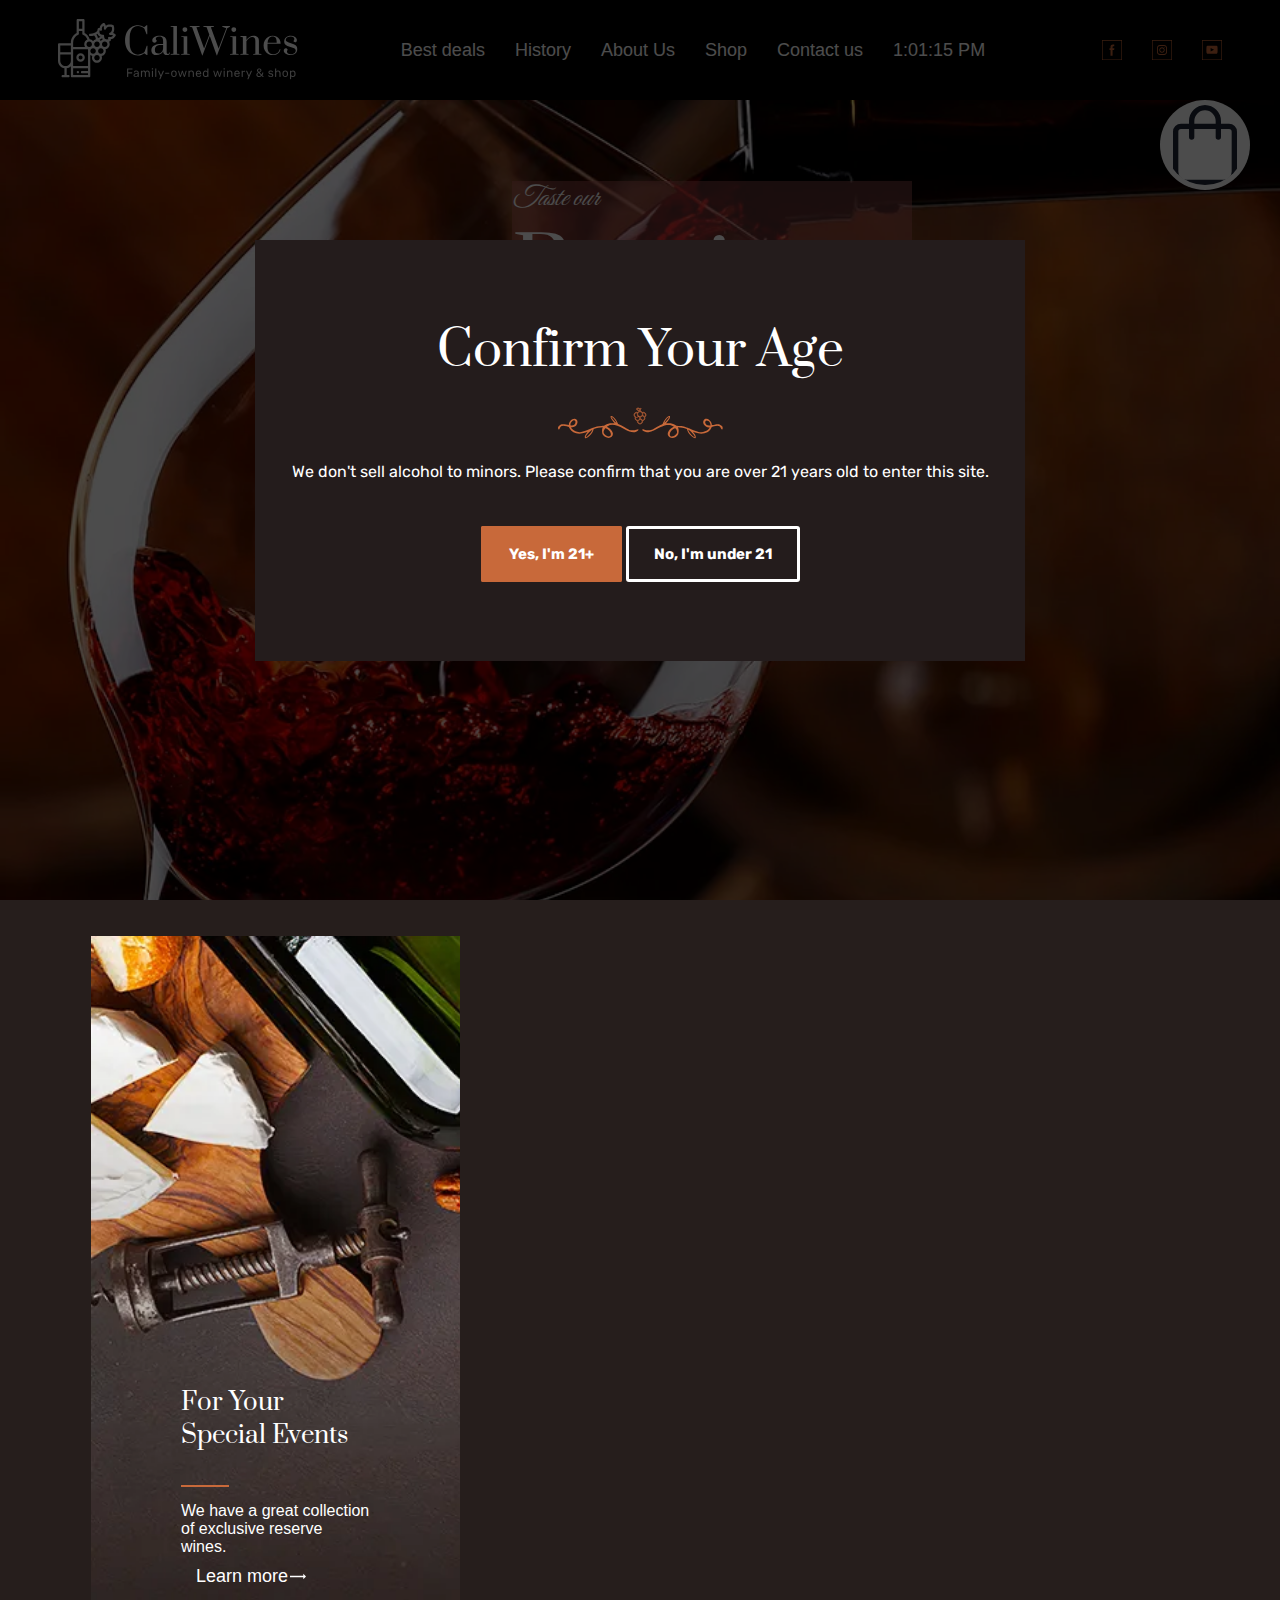
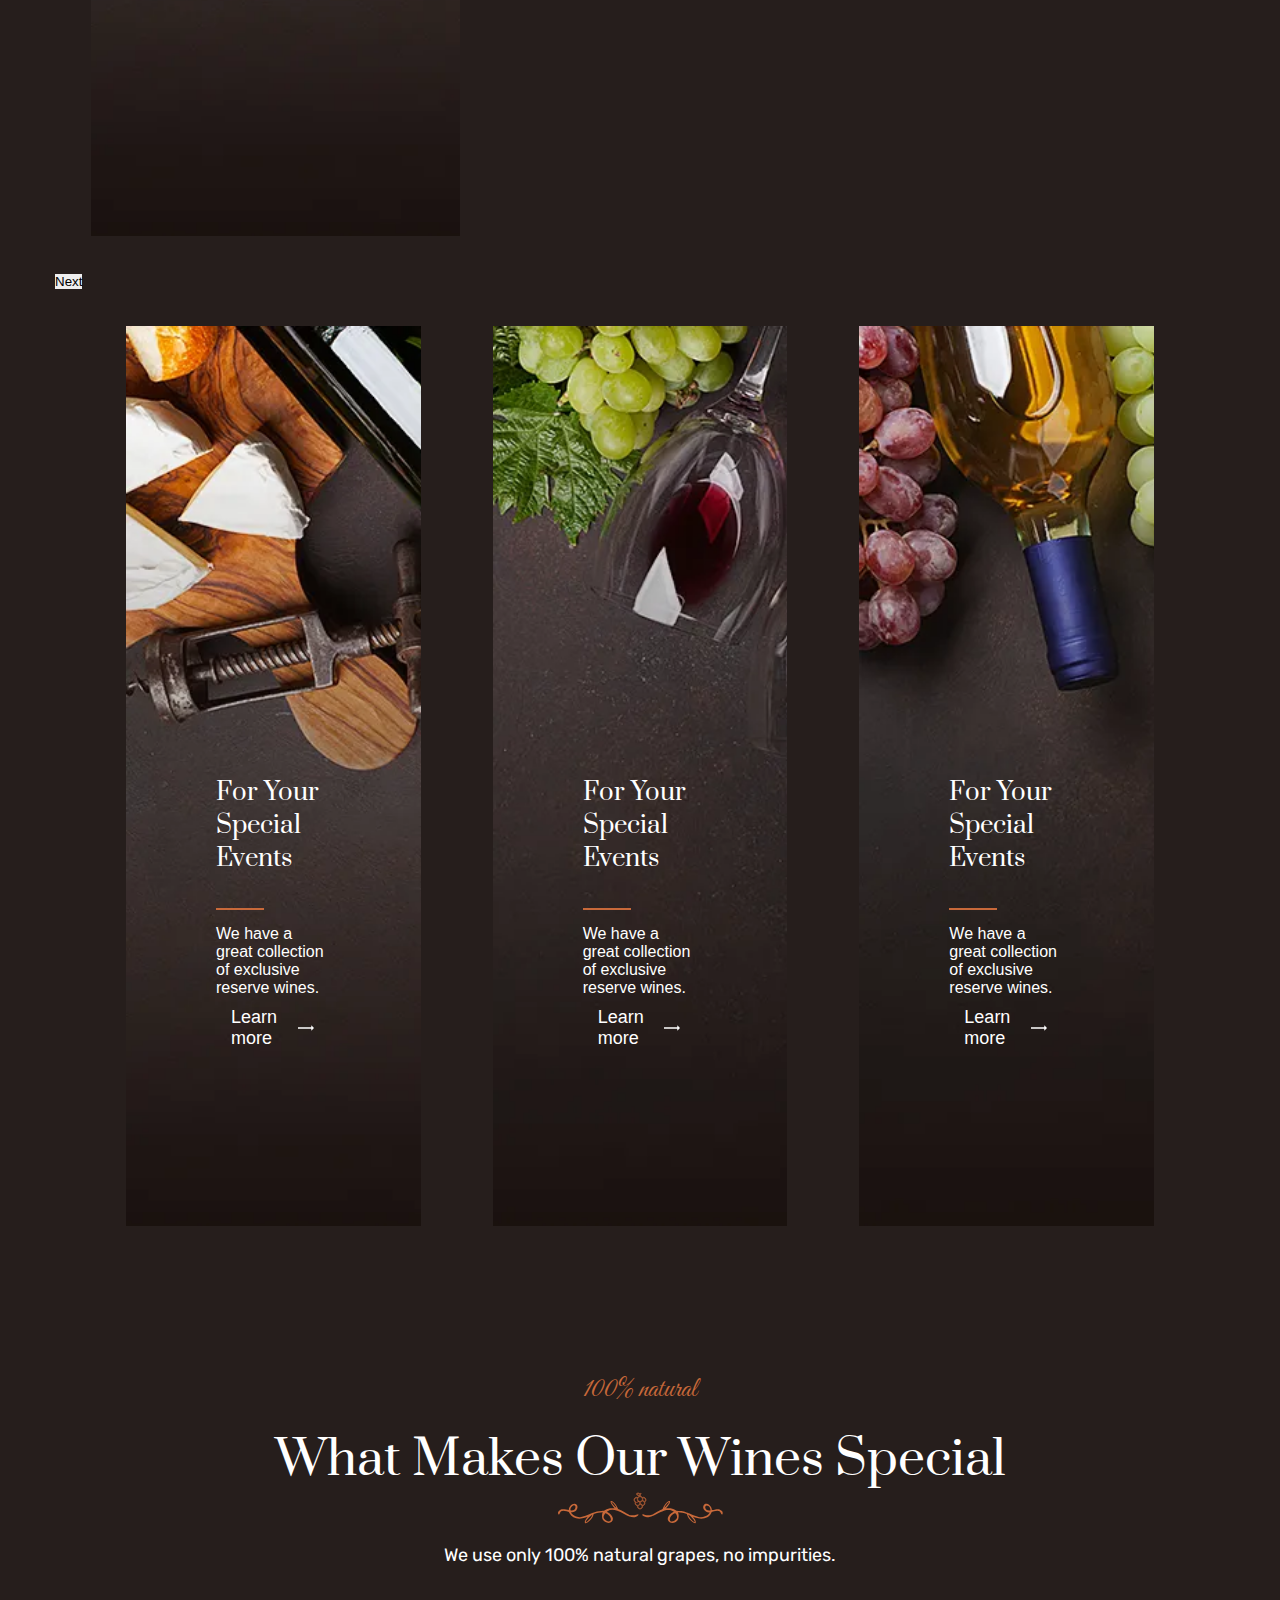
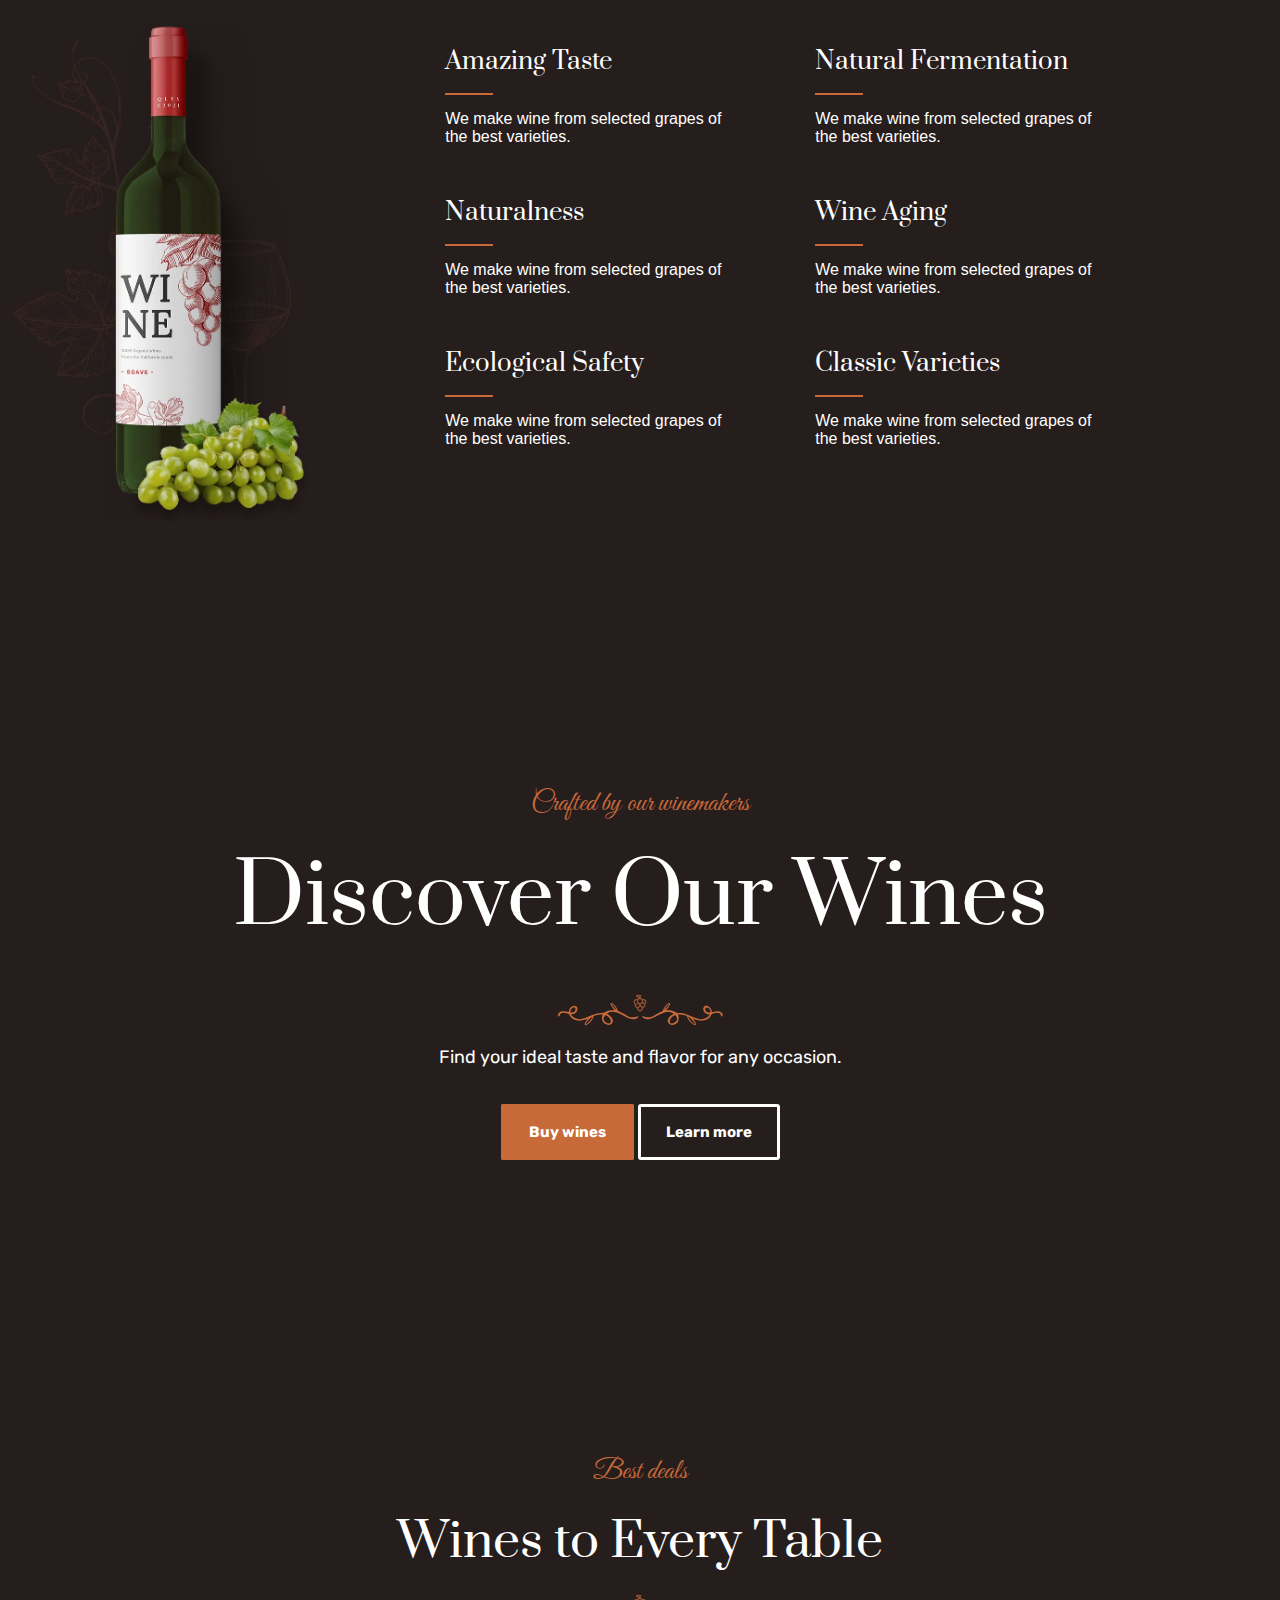
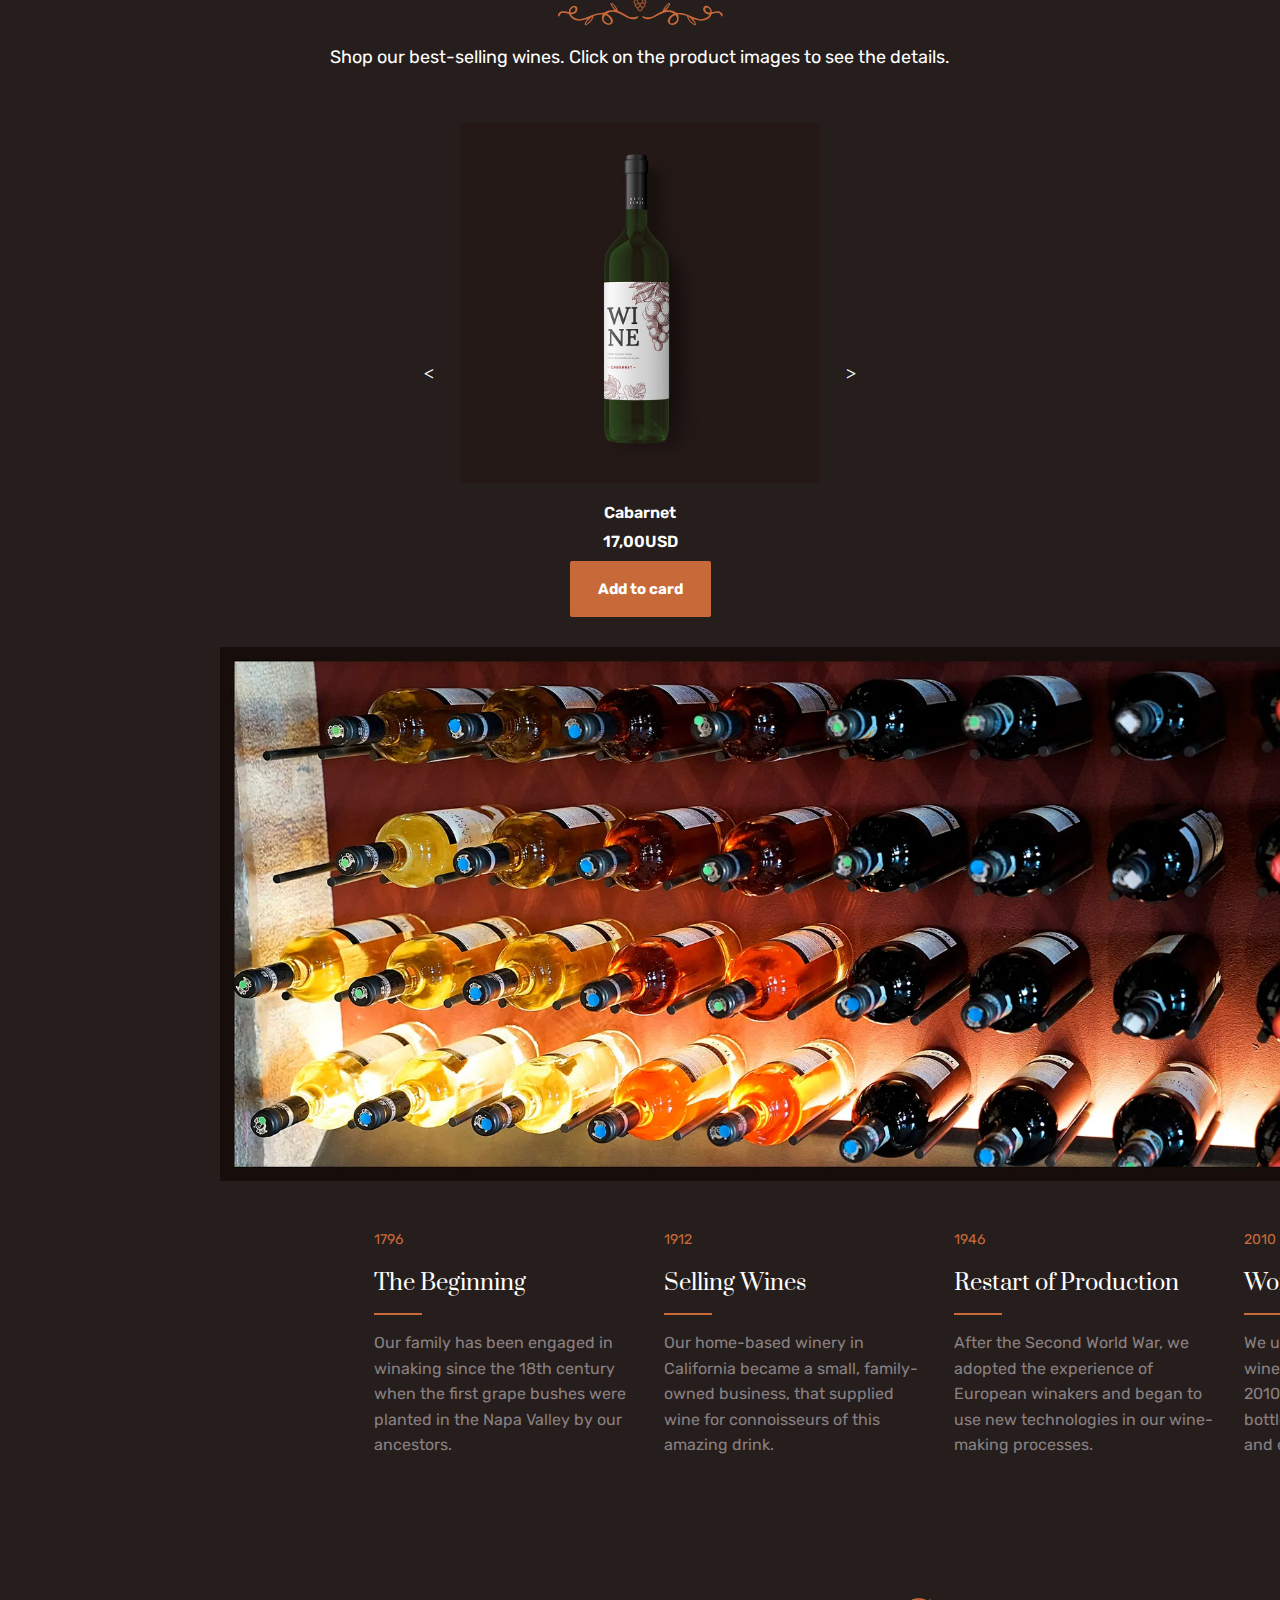
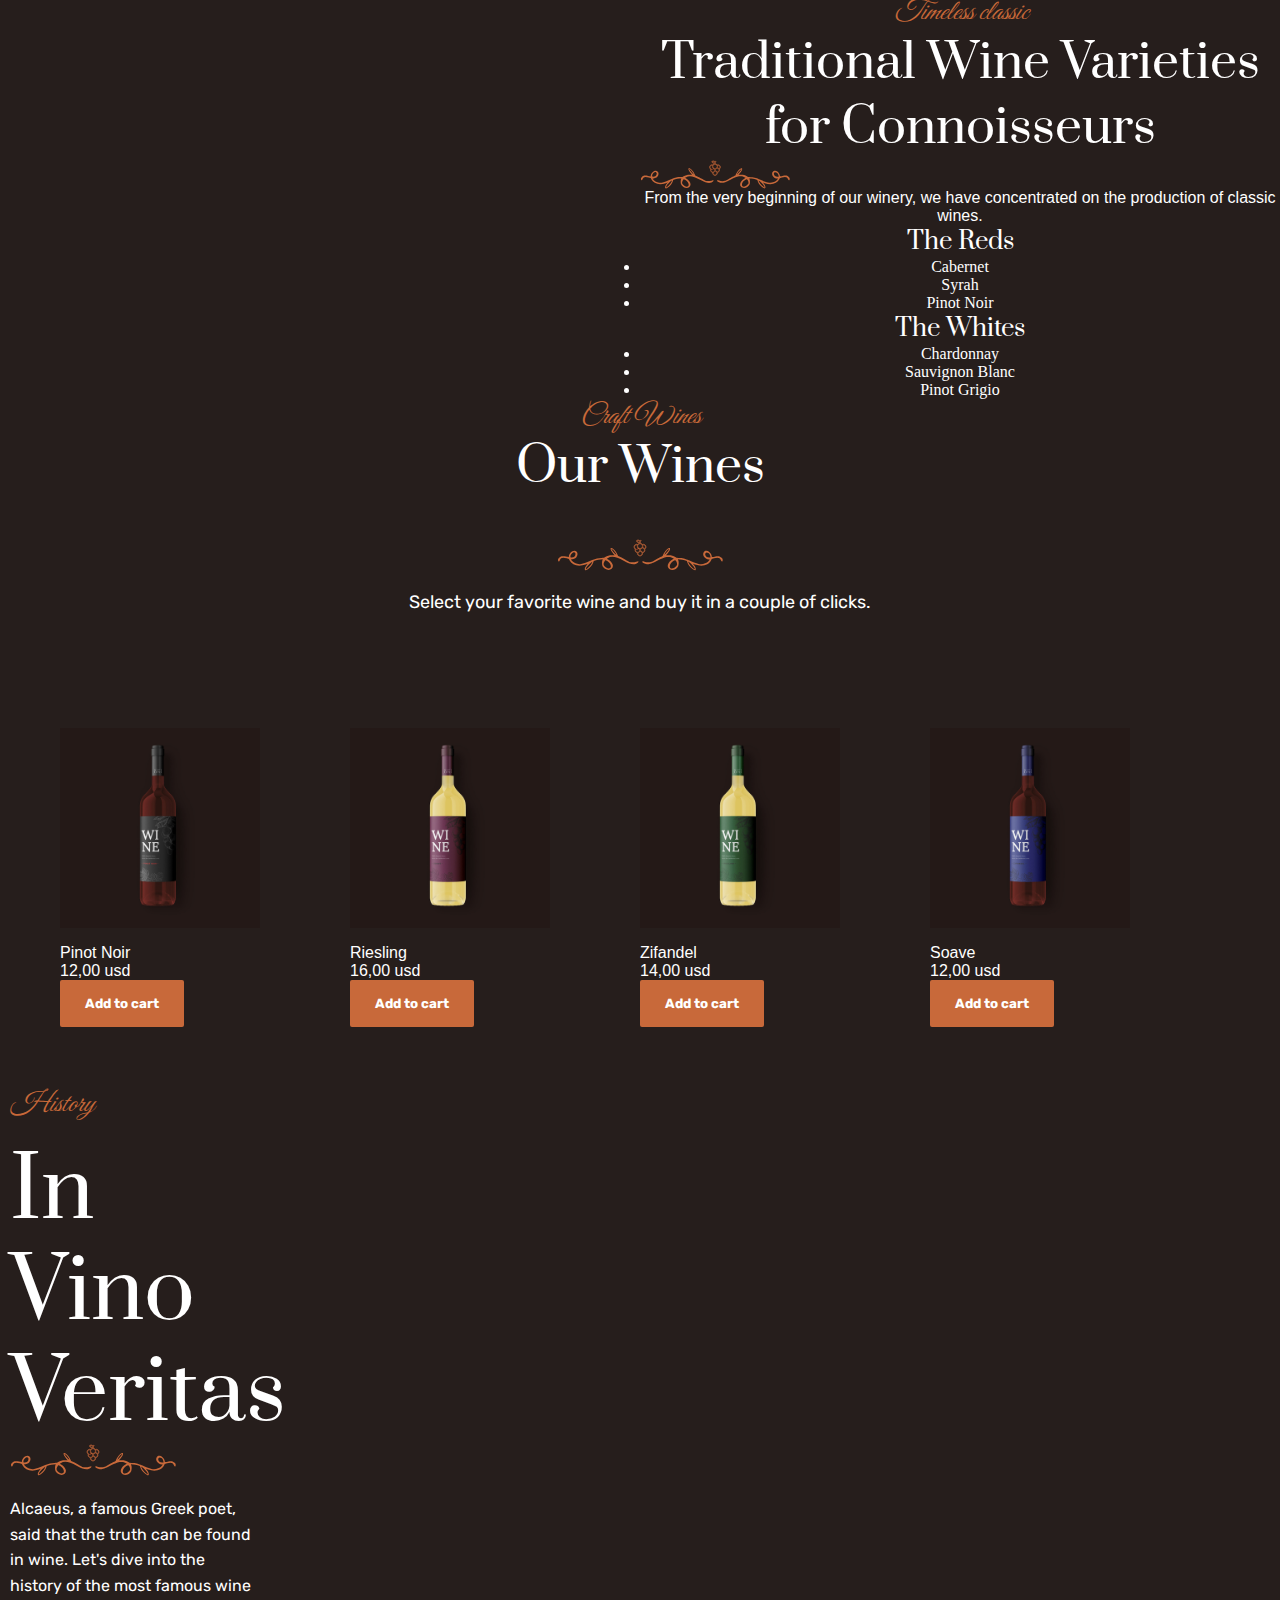
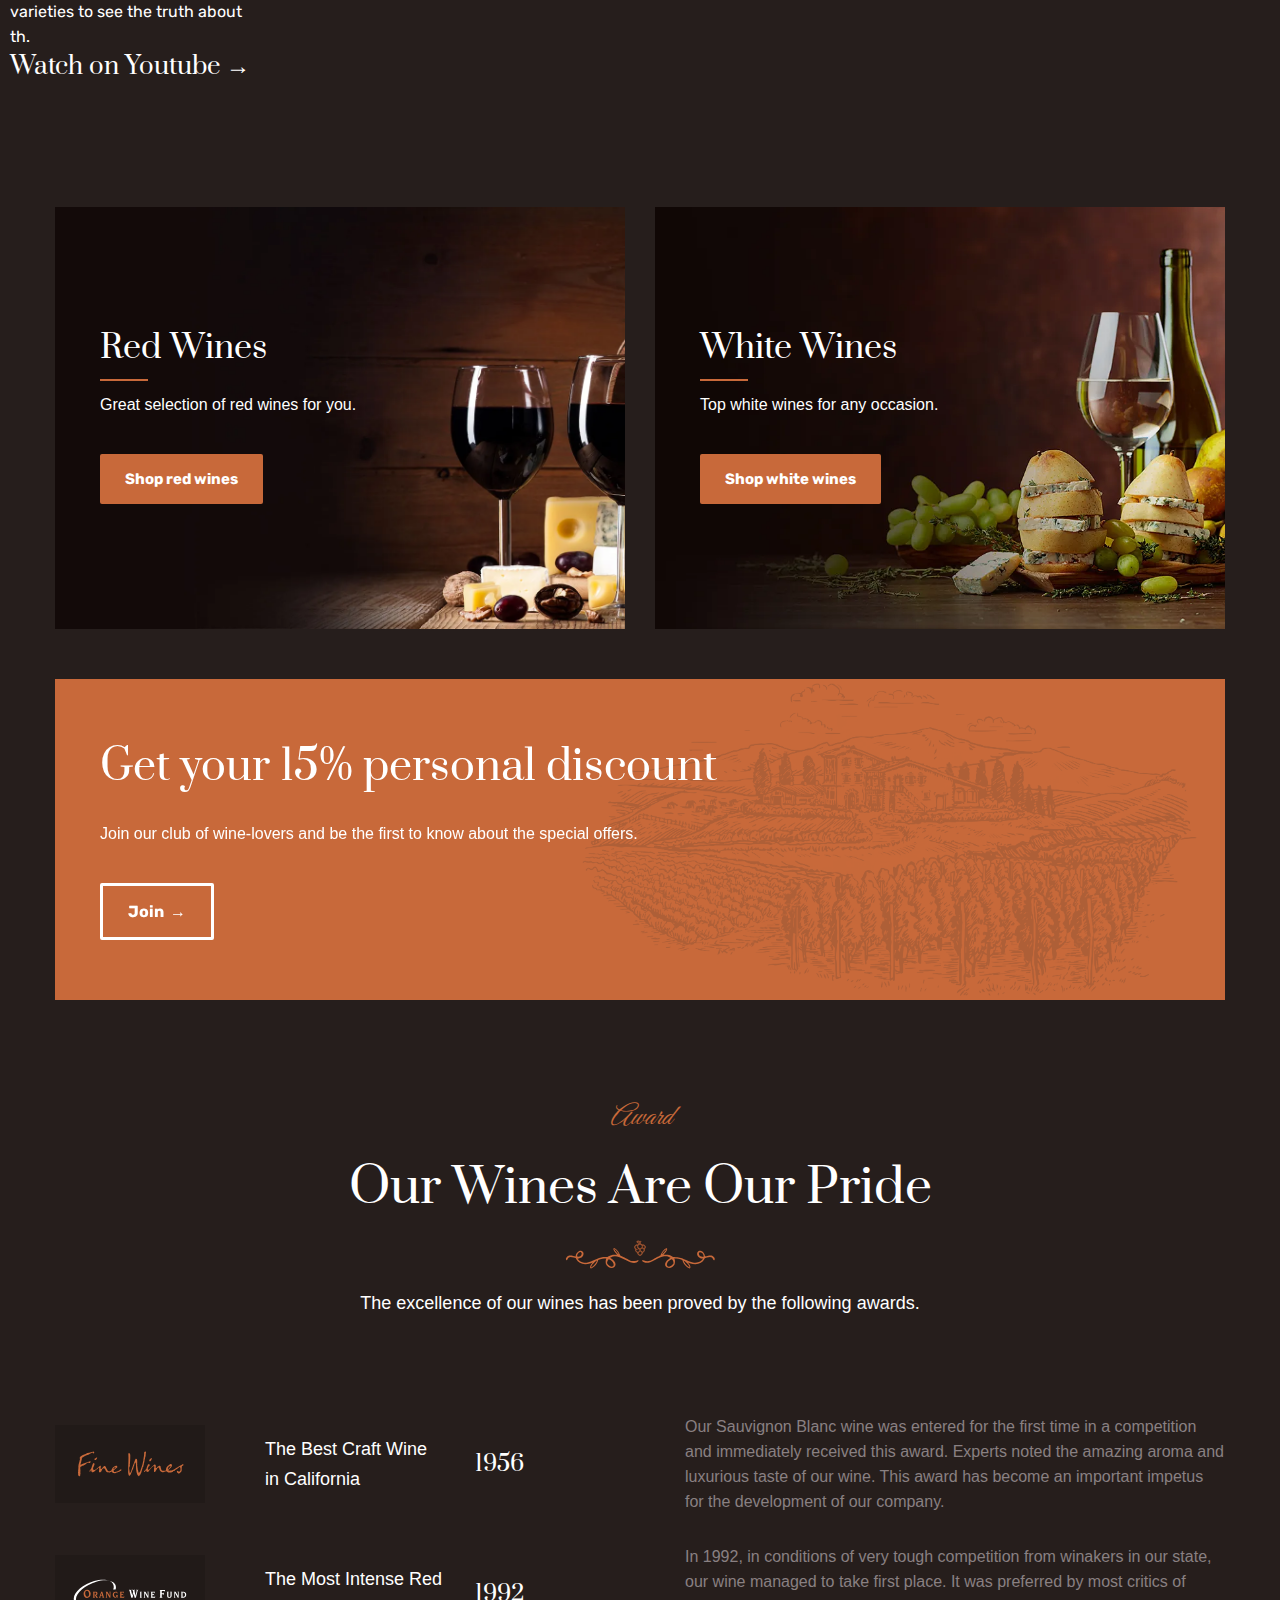
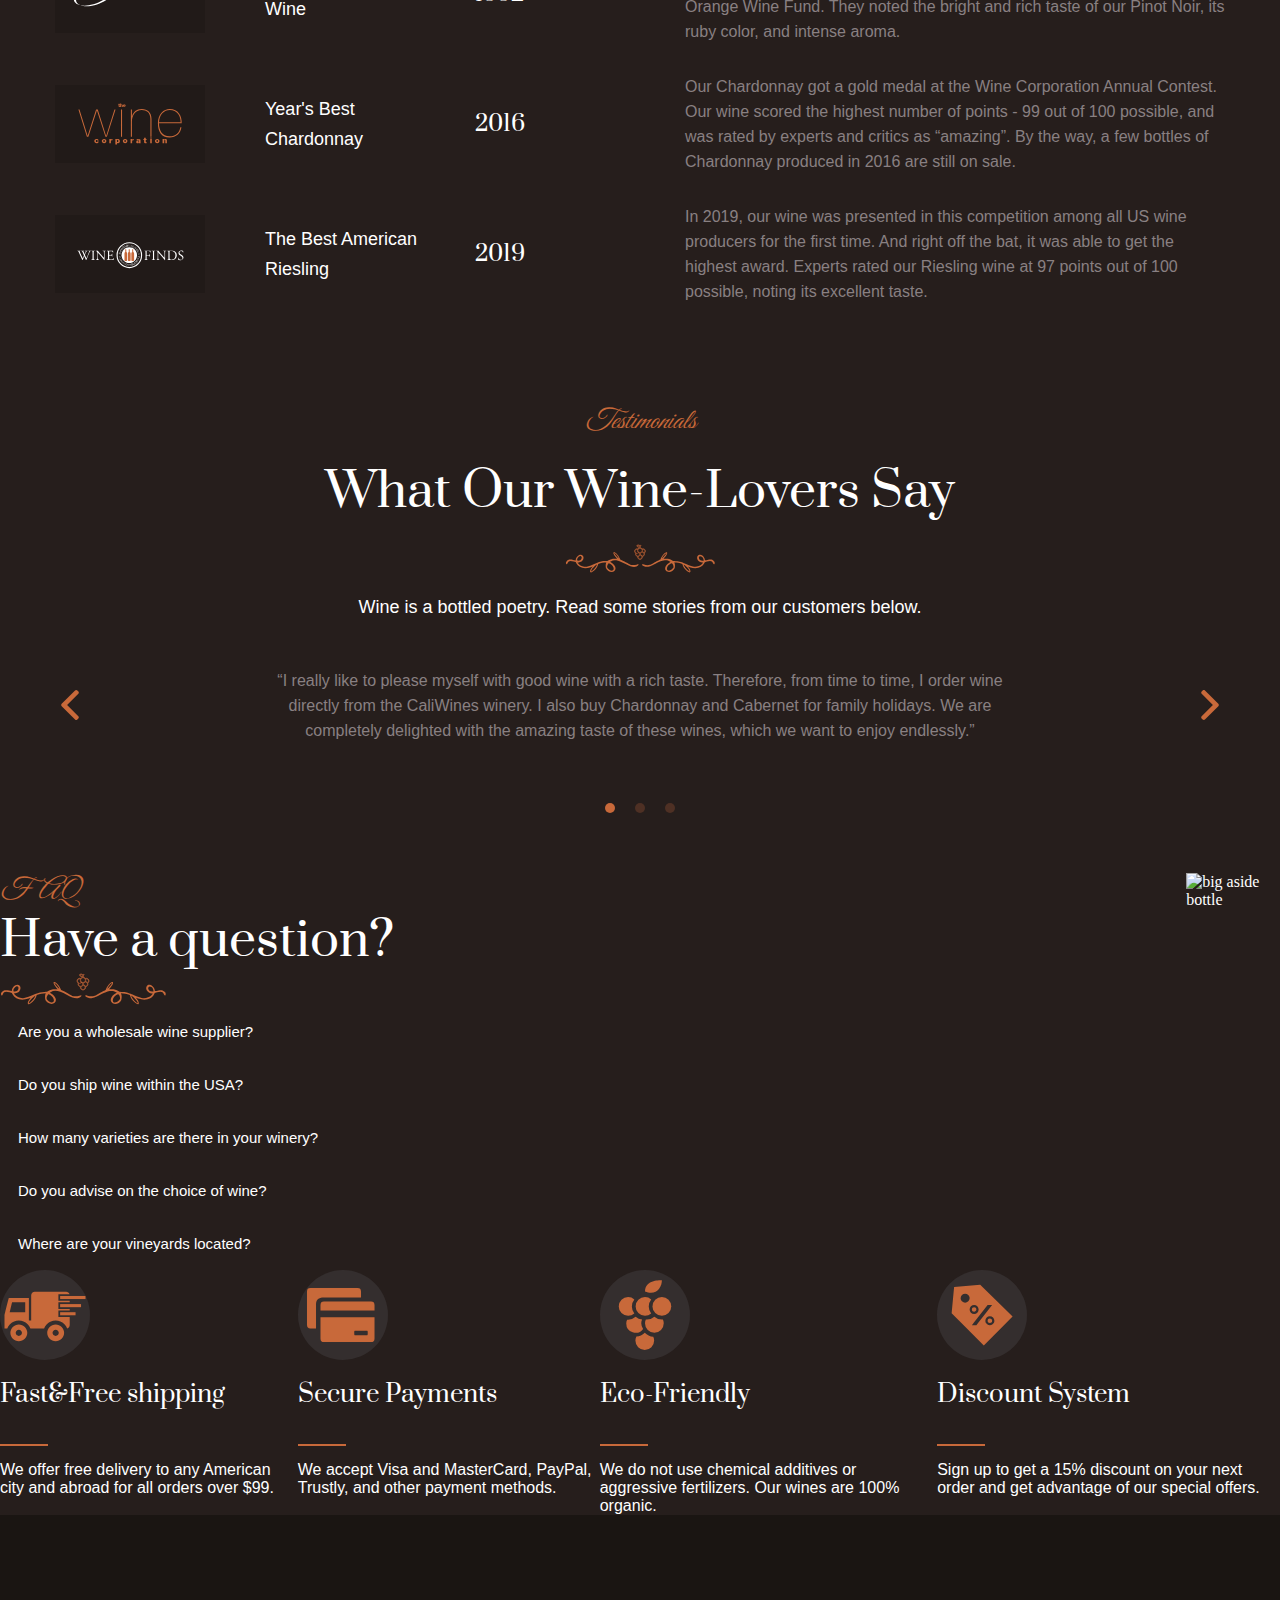
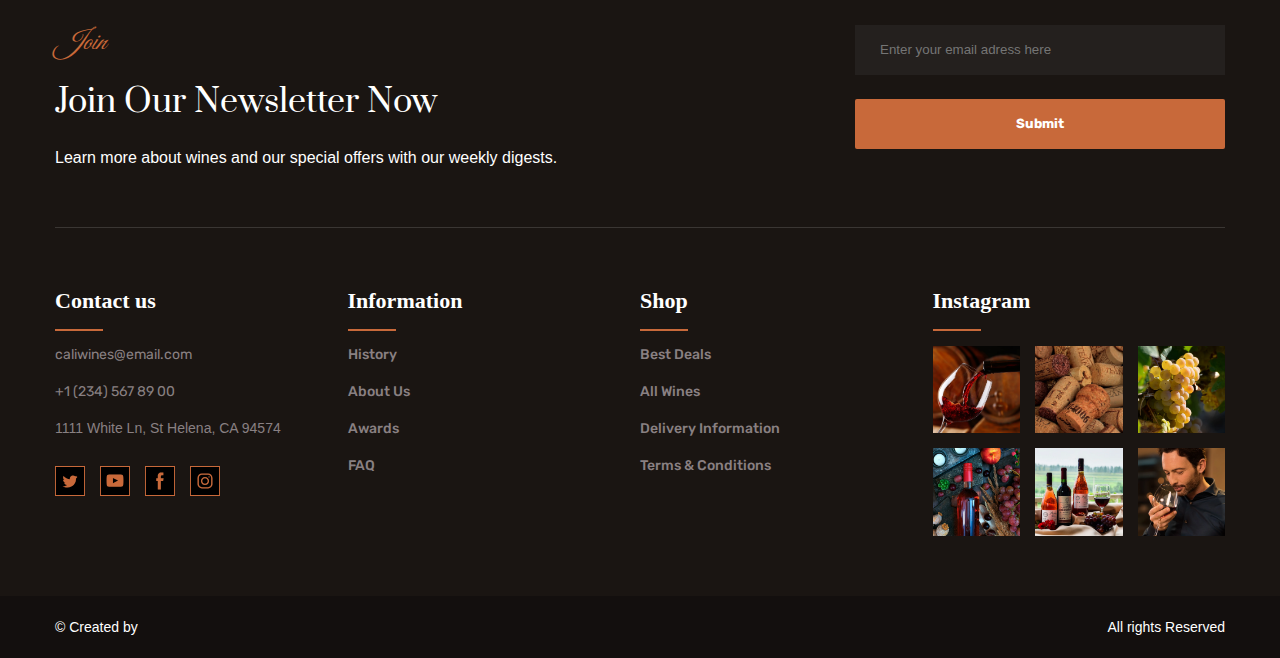
==== commit 360b7d9e: "fix carousel" ====
--- a/index.html
+++ b/index.html
@@ -187,25 +187,25 @@
             </div>
             <div class="wine-carousel">
                 <a class="prev" onclick="plusSlides(-1)"><</a>
-                <div class="slide">
+                <div class="sliders">
                     <a href="shopping-page.html"><img src="img/red-wine-bottle.jpg" width="360" height="360" alt="Cabarnet_wine"></a>
                     <p class="wine_name">Cabarnet</p>
                     <p class="wine_price">17,00USD</p>
                     <button class="orange-button">Add to card</button>
                 </div>
-                <div class="slide">
+                <div class="sliders">
                     <img src="img/white-wine-bottle.jpg" width="360" height="360" alt="Sauvignon_Blanc">
                     <p class="wine_name">Sauvignon Blanc</p>
                     <p class="wine_price">12,00USD</p>
                     <button class="orange-button">Add to card</button>
                 </div>
-                <div class="slide">
+                <div class="sliders">
                     <img src="img/red-wine-bottle.jpg" width="360" height="360" alt="Syrah_wine">
                     <p class="wine_name">Syrah</p>
                     <p class="wine_price">13,00USD</p>
                     <button class="orange-button">Add to card</button>
                 </div>
-                <div class="slide">
+                <div class="sliders">
                     <img src="img/white-wine-bottle.jpg" width="360" height="360" alt="Pinot_Grigio">
                     <p class="wine_name">Pinot Grigio</p>
                     <p class="wine_price">10,00USD</p>
--- a/css/second-part.css
+++ b/css/second-part.css
@@ -170,13 +170,14 @@
 }
 .wine_price {
     margin-top: 10px;
+    margin-bottom: 10px;
     color: rgb(255, 255, 255);
     font-family: "Rubik", sans-serif;
     font-weight: 600;
     font-size: 16px;
 }
 .wine_name {
-    margin-top: 16px;
+    margin-top: 20px;
     color: rgb(255, 255, 255);
     font-family: "Rubik", sans-serif;
     font-weight: 600;
@@ -193,6 +194,8 @@
     font-size: 18px;
     transition: 0.6s ease;
     border-radius: 0 3px 3px 0;
+    display: flex;
+    align-items: center;
 }
 
 .next {
@@ -200,27 +203,13 @@
     border-radius: 3px 0 0 3px;
 }
 
-.dot {
-    cursor: pointer;
-    height: 13px;
-    width: 13px;
-    margin: 0 2px;
-    background-color: #bbb;
-    border-radius: 50%;
-    display: inline-block;
-    transition: background-color 0.6s ease;
-}
-.active, dot:hover {
-    background-color: #717171;
-}
-
 .wine-carousel {
     display: flex;
     flex-direction: row;
     justify-content: center;
 }
 
-.slide {
+.sliders {
     display: flex;
     flex-direction: column;
     justify-content: flex-start;
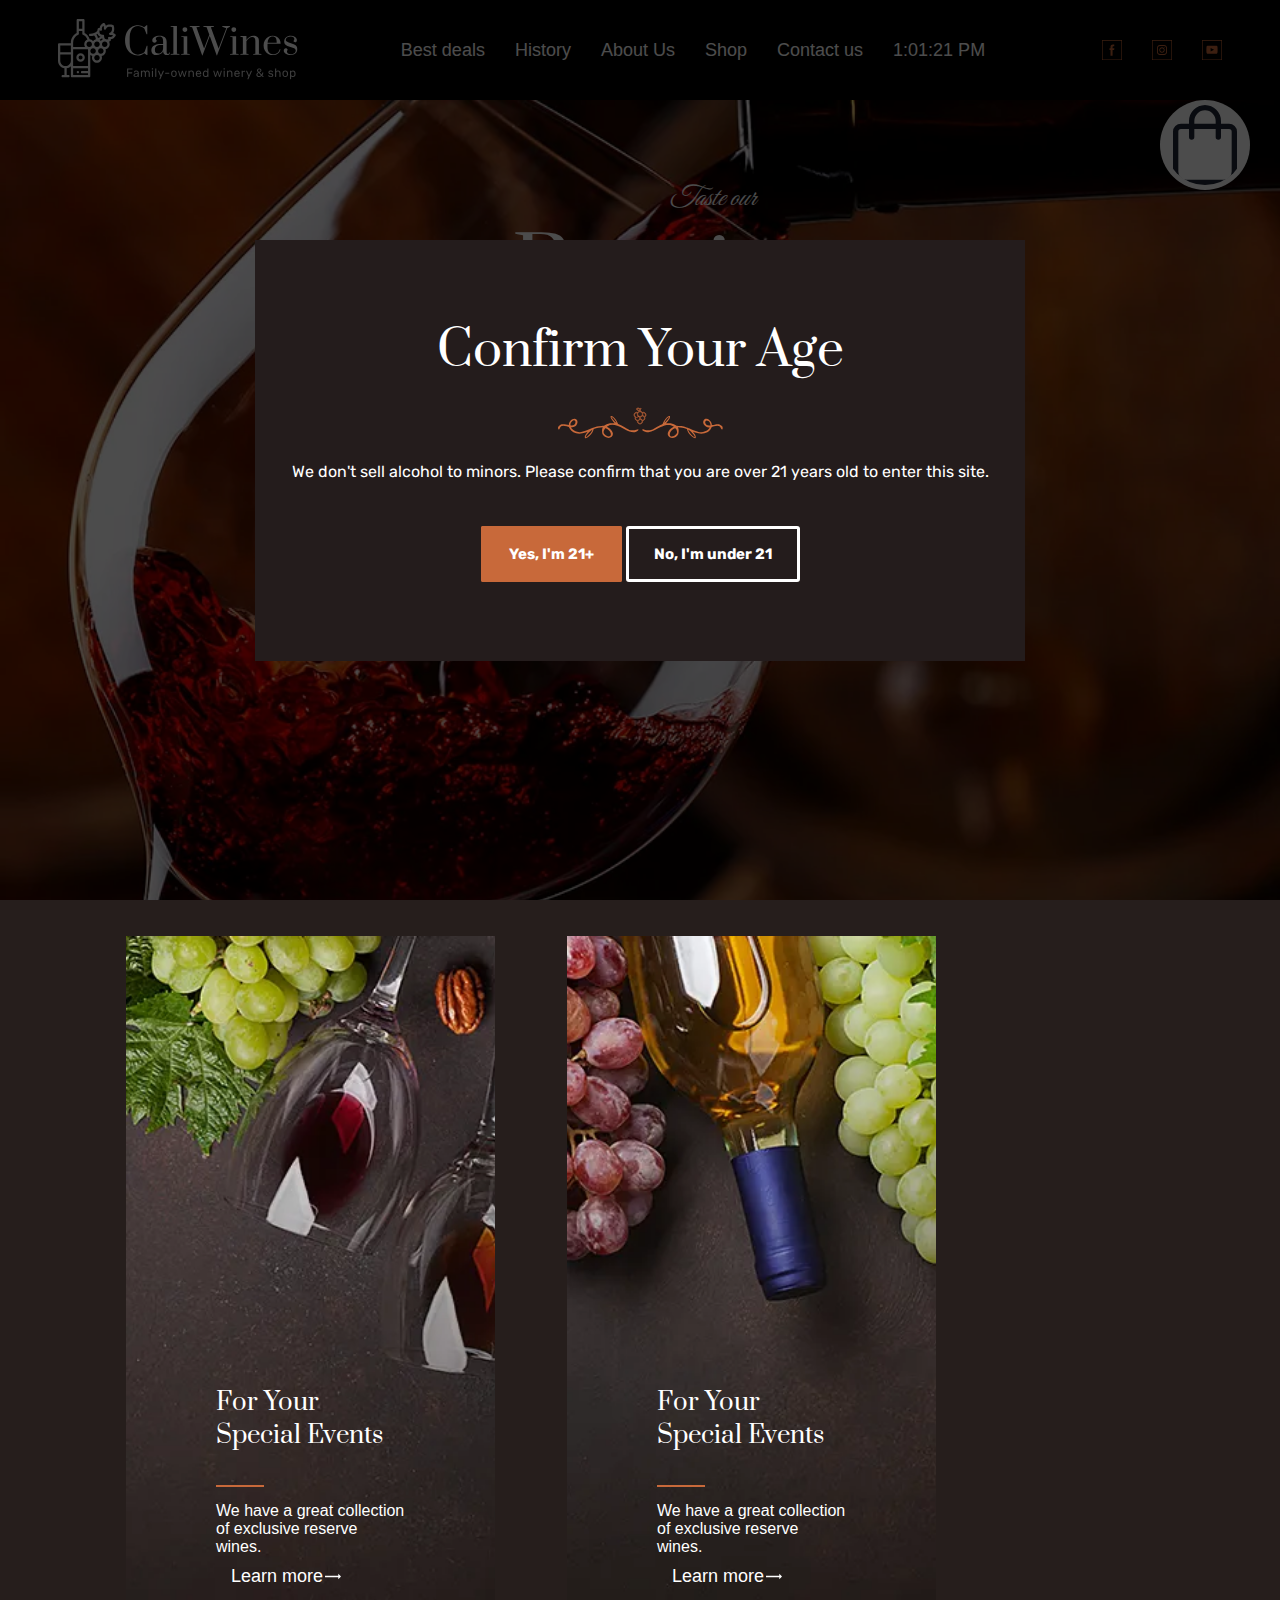
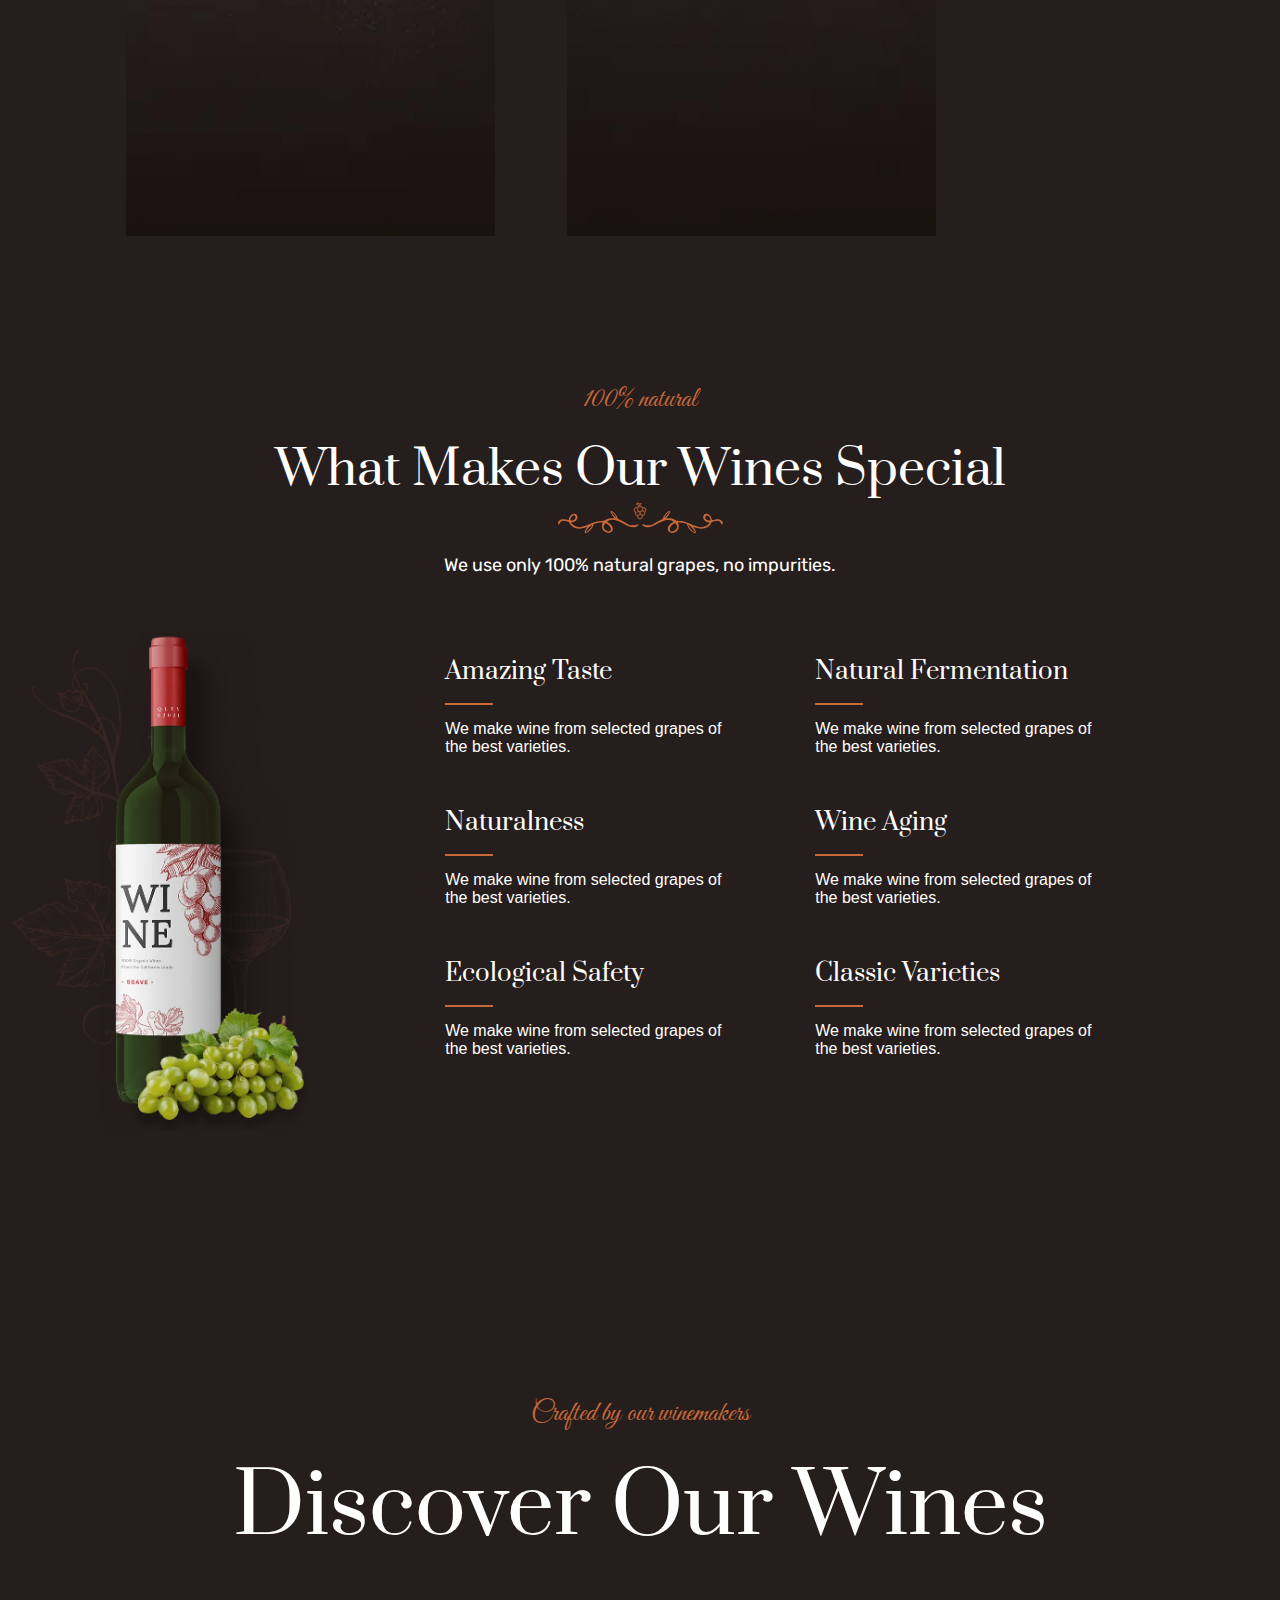
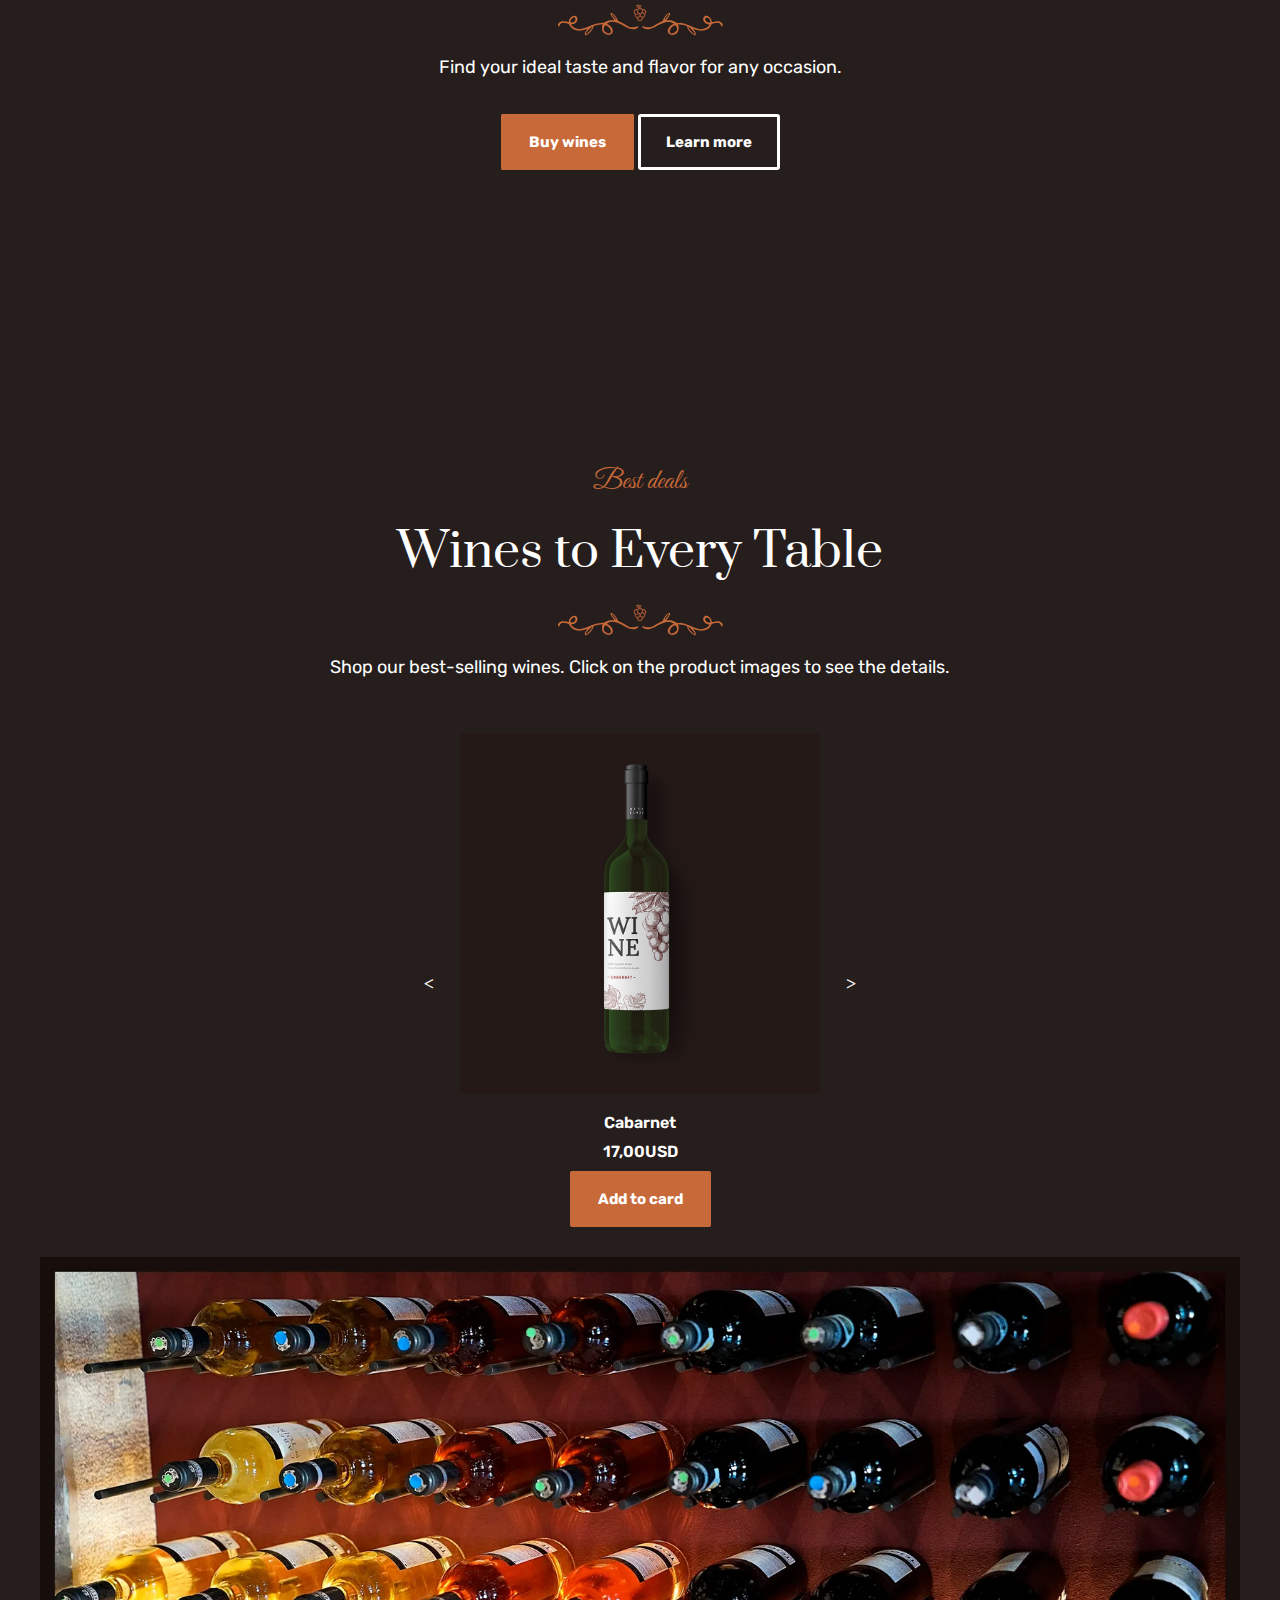
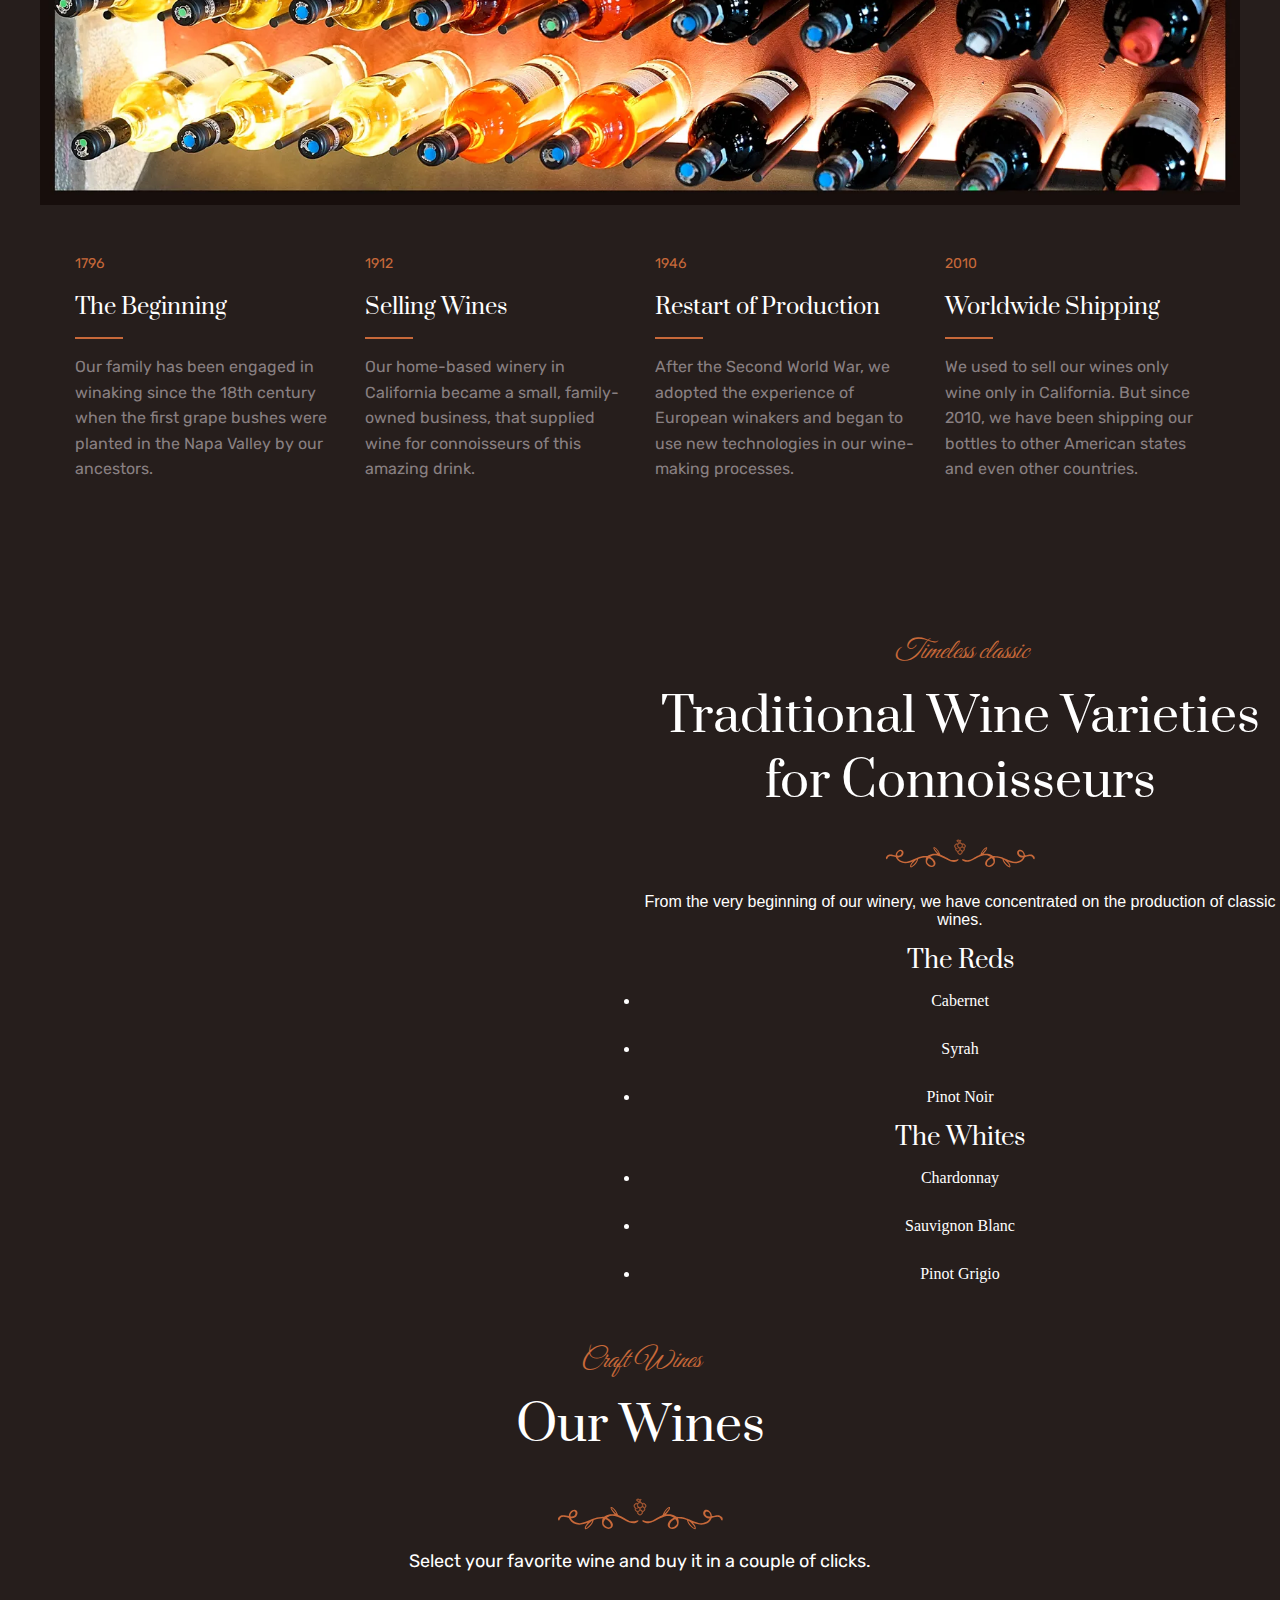
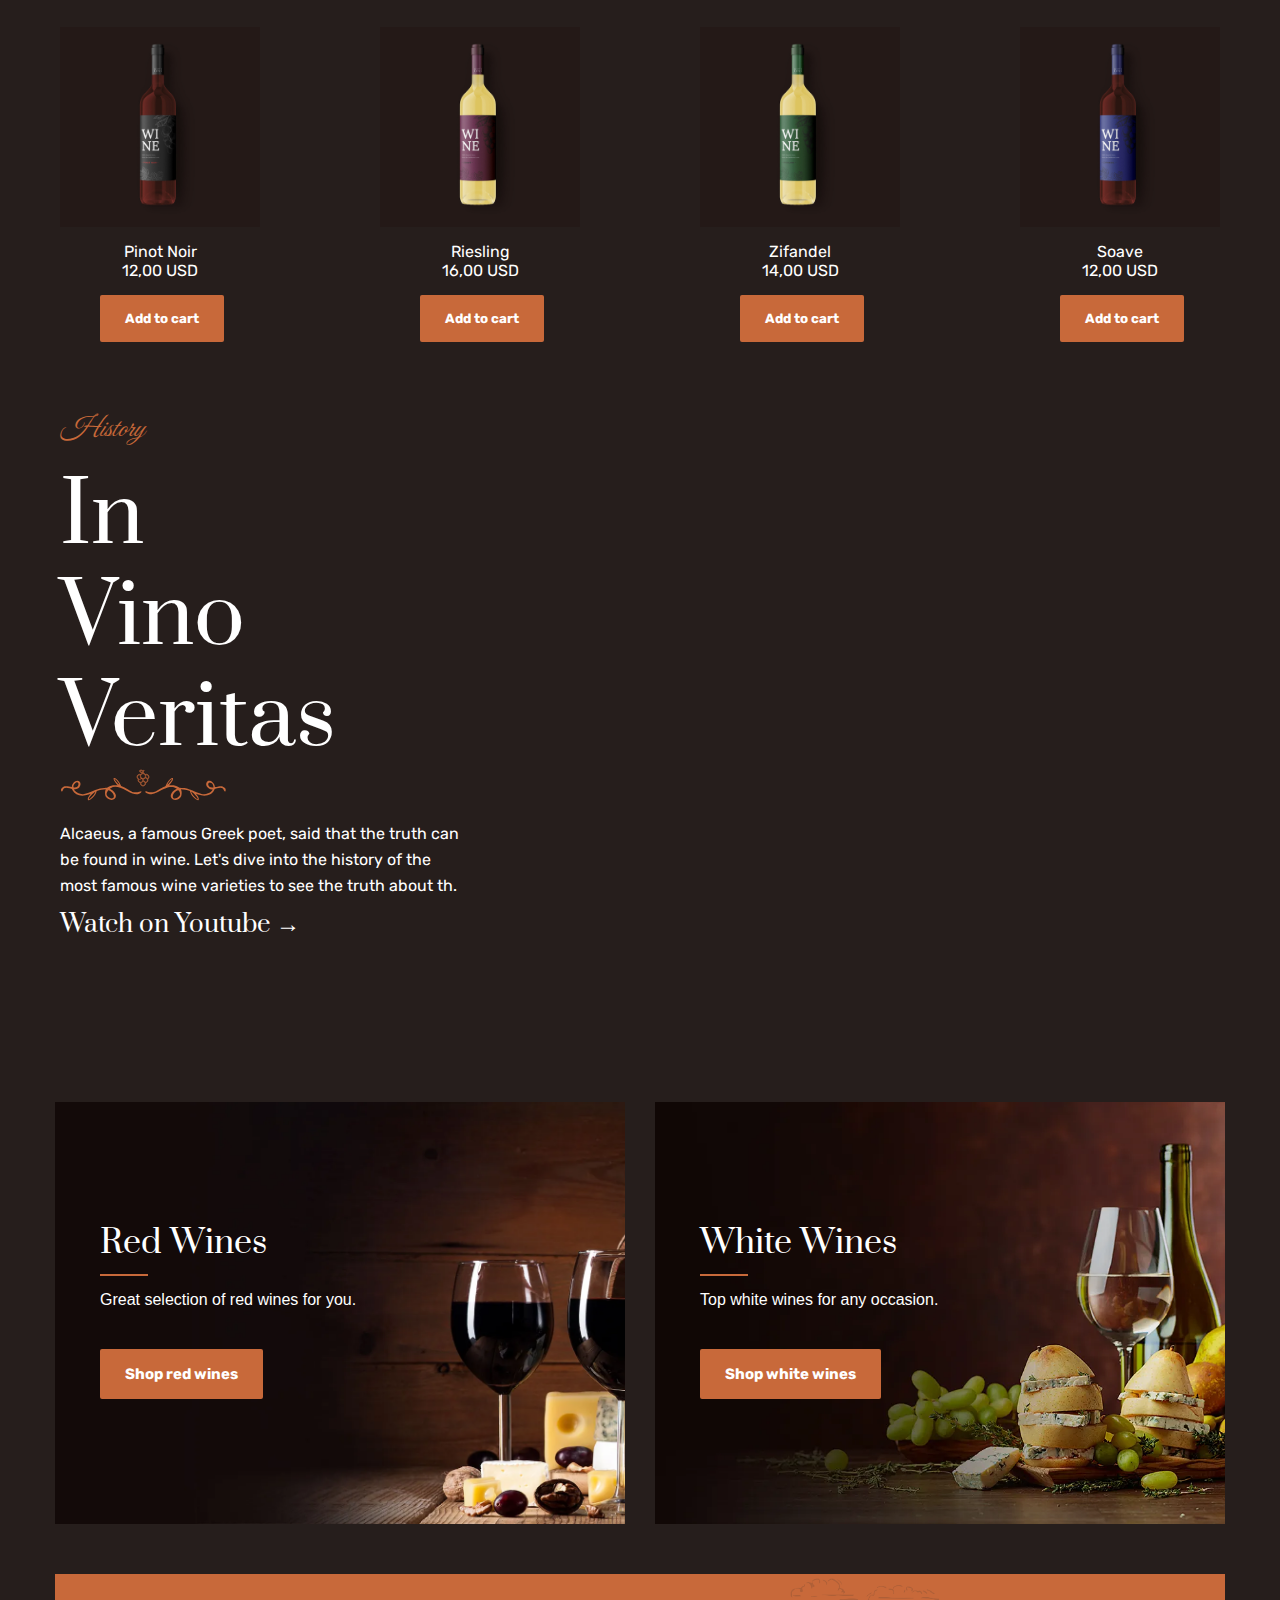
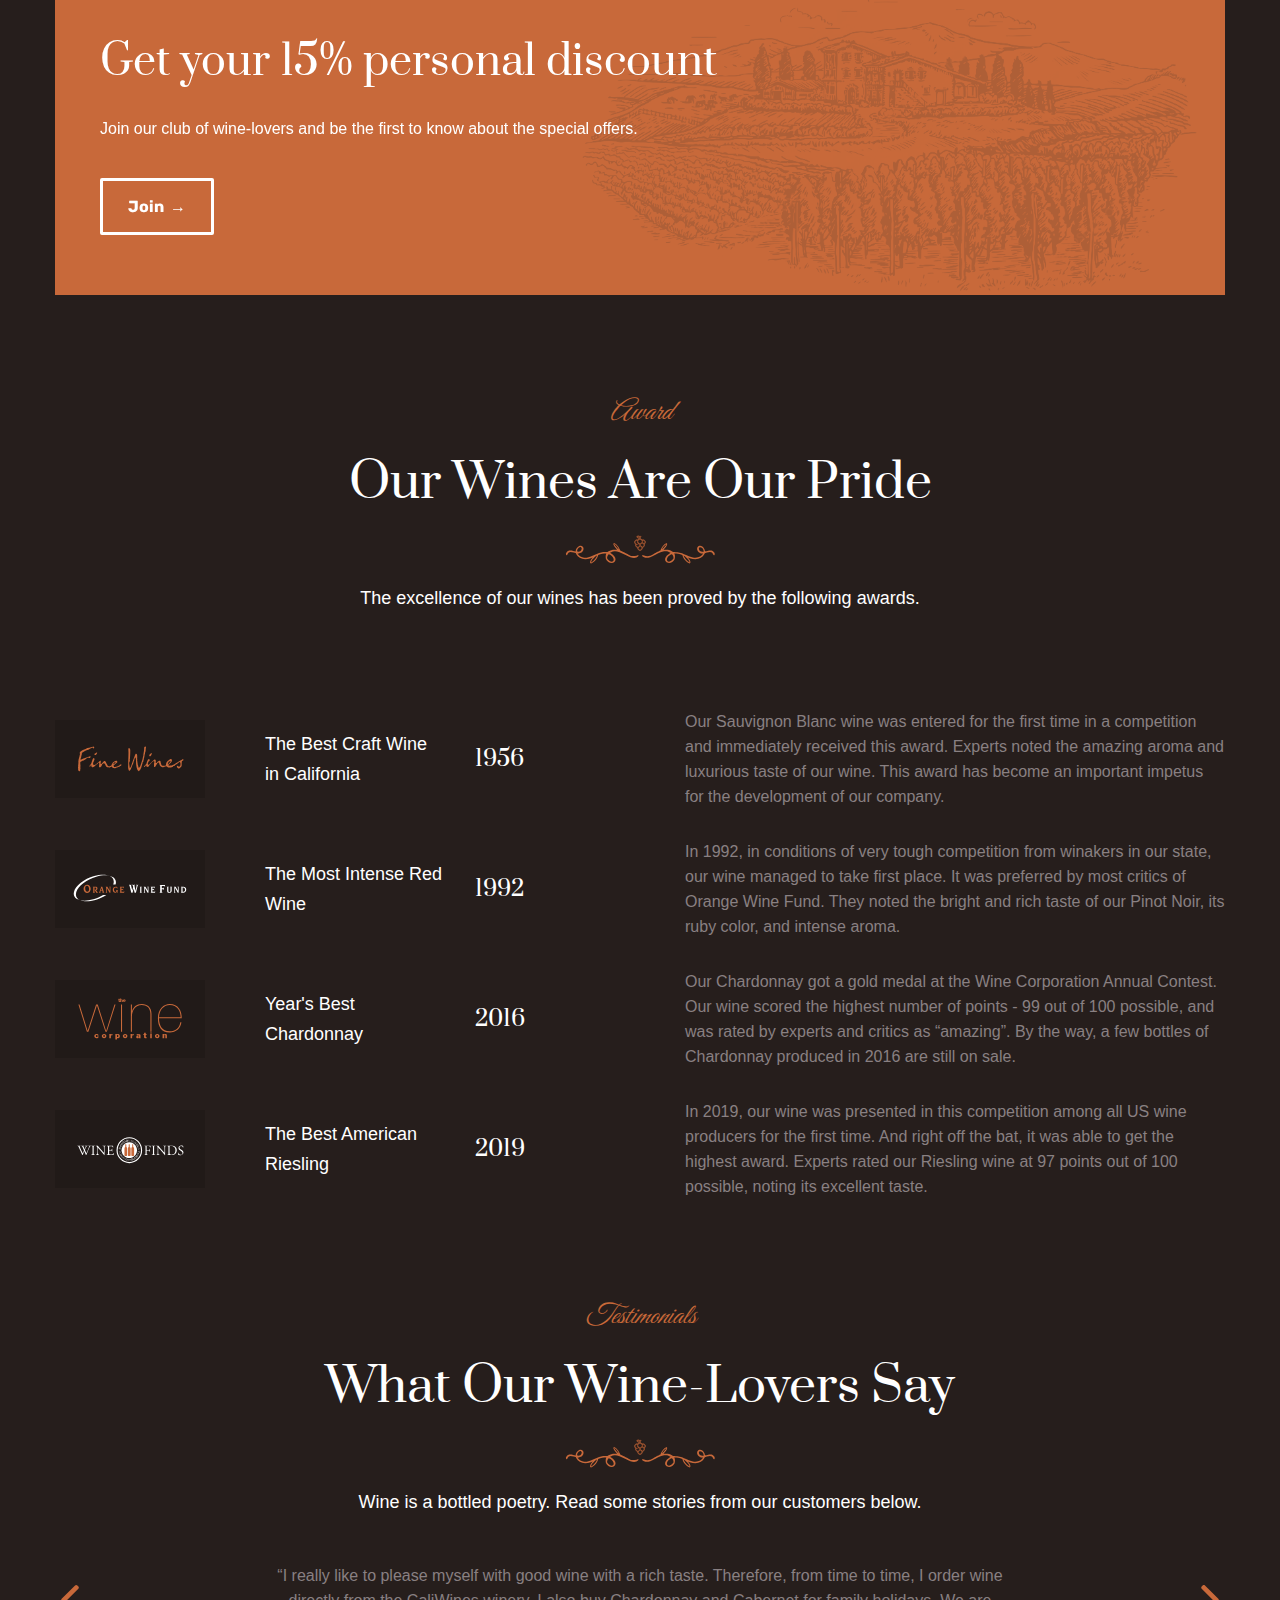
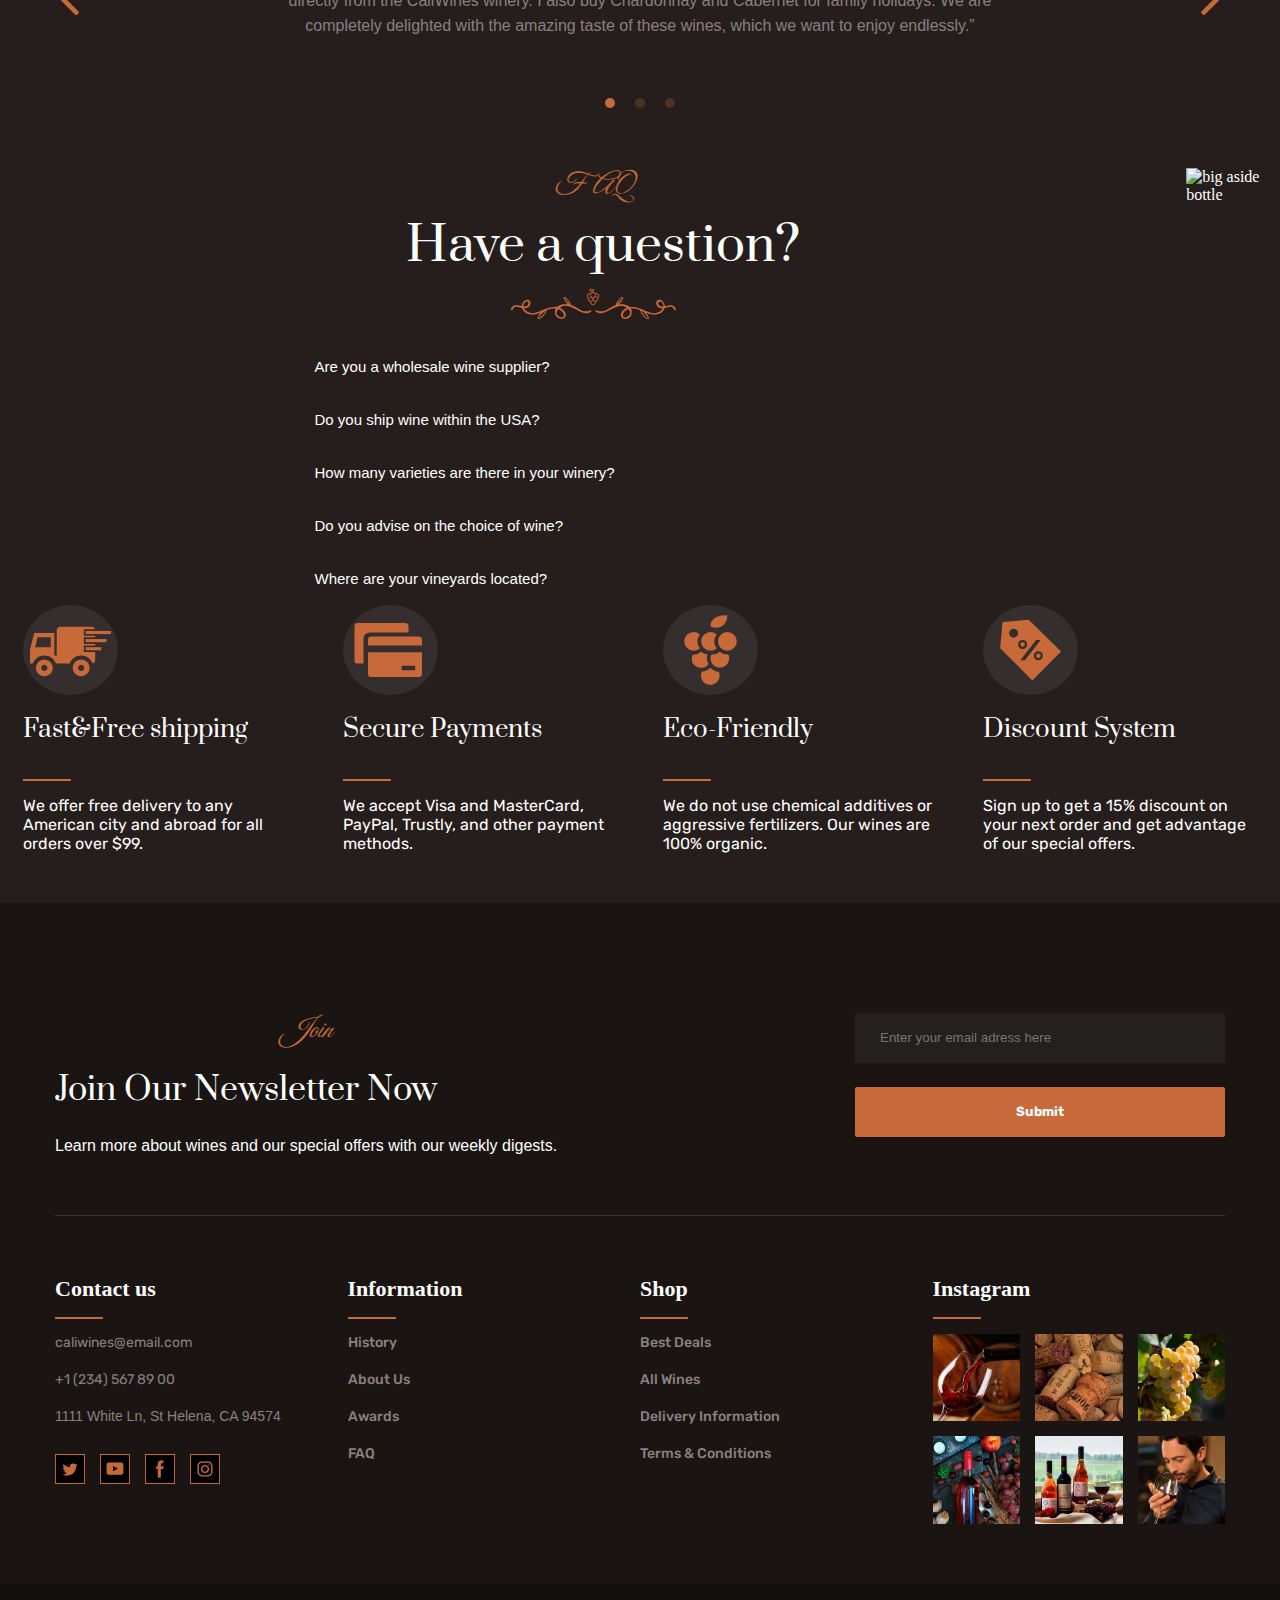
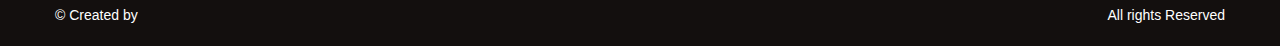
==== commit 6b62333e: "first commit" ====
--- a/index.html
+++ b/index.html
@@ -31,7 +31,7 @@
                         <img src="img/logo-text.svg" alt="Wine Logo" class="nav__link" />
                     </div>
                     <div class="menu navbar-links">
-                        <a href="#best__deals" class="nav__link ">Best deals</a>
+                        <a href="#best__deals" class="nav__link ">Best deals </a>
                         <a href="#history" class="nav__link ">History</a>
                         <a href="#about__us" class="nav__link ">About Us</a>
                         <a href="#shop" class="nav__link ">Shop</a>
@@ -289,7 +289,7 @@
                         <img src="img/wine.jpg" width=200 alt="wine photo">
                         <div class="price-wines">
                             <p>Pinot Noir</p>
-                            <p>12,00 usd</p>
+                            <p>12,00 USD</p>
                         </div>
                         <button class="buy-button">Add to cart</button>
                     </div>
@@ -298,7 +298,7 @@
                         <img src="img/redwine.jpg" width=200 alt="wine photo">
                         <div class="price-wines">
                             <p>Riesling</p>
-                            <p>16,00 usd</p>
+                            <p>16,00 USD</p>
                         </div>
                         <button class="buy-button">Add to cart</button>
                     </div>
@@ -307,7 +307,7 @@
                         <img src="img/greenwine.jpg" width=200 alt="wine photo">
                         <div class="price-wines">
                             <p>Zifandel</p>
-                            <p>14,00 usd</p>
+                            <p>14,00 USD</p>
                         </div>
                         <button class="buy-button">Add to cart</button>
                     </div>
@@ -316,7 +316,7 @@
                         <img src="img/bluewine.jpg" width=200 alt="wine photo">
                         <div class="price-wines">
                             <p>Soave</p>
-                            <p>12,00 usd</p>
+                            <p>12,00 USD</p>
                         </div>
                         <button class="buy-button">Add to cart</button>
                     </div>
--- a/css/accordion.css
+++ b/css/accordion.css
@@ -34,4 +34,21 @@
   .pasive:hover{
 	  color:azure;
   }
-/* there we have code for accordione above*/+
+	.accordion-container img  {
+	   margin: auto;
+	   margin-bottom: 20px;
+  }
+  .accorion-heading {
+	  margin: 10px auto;
+  }
+  .pre-title {
+	  margin: auto;
+	  justify-content: center;
+  }
+.accordion-container {
+	display: block;
+	justify-content: center;
+	margin: auto;
+	text-align: center;
+}--- a/css/footer-services.css
+++ b/css/footer-services.css
@@ -1,6 +1,22 @@
 .footer-services {
 	display: flex;
-	justify-content: space-between;
+	justify-content: space-around;
+}
+
+.footer-services div {
+    display: flex;
+    flex-direction: column; 
+    justify-content: center;
+    text-align: start;
+    width: 275px;
+    margin-bottom: 50px;
+}
+.footer-services div img {
+    max-width: 95px;
+}
+
+.footer-services div p {
+    font-family: "Rubik", sans-serif;
 }
 
 .services {
--- a/css/third-part.css
+++ b/css/third-part.css
@@ -48,9 +48,19 @@
 .price-wines {
   margin-top: 16px;
   color: rgb(255, 255, 255);
-  font-family: "Rubik", sans-serif;
   font-weight: 600;
   font-size: 16px;
+  text-align: center ;
+  margin: 15px auto;
+}
+.price-wines p {
+  font-family: "Rubik", sans-serif;
+}
+div.buttons {
+  margin-bottom: 40px;
+}
+.buttons .buy-button {
+  margin-left: 20%;
 }
 .branch-logo {
   display: block;
@@ -89,14 +99,15 @@
   background-attachment: fixed;
   height: 600px;
   margin: auto 10px;
+  padding: 30px 50px;
 }
 .all-buttons {
-  display: grid;
-  grid-template-columns: 25% 25% 25% 25%;
-  grid-column: end;
-  margin: 60px;
+  display: flex;
+  justify-content: space-around;
+  margin: auto;
   font-size: 100%;
 }
+
 .social-title {
   box-sizing: border-box;
   margin-top: 20px;
@@ -109,7 +120,7 @@
 }
 .text-history {
   margin-top: 20px;
-  width: 250px;
+  width: 400px;
   font-size: 16px;
   line-height: 1.6;
   font-family: Rubik, sans-serif;
@@ -118,3 +129,36 @@
   font-style: normal;
   letter-spacing: 0;
 }
+
+.videohosting h3 {
+  margin-top: 10px;
+}
+
+.details ul li, .text-wine, .details h2, .details {
+  padding-top: 15px;
+  padding-bottom: 15px;
+}
+
+.details img {
+  margin: 10px auto;
+}
+.buy-wines {
+  padding-top: 30px;
+}
+.buy-wines h2 {
+  margin: 15px auto;
+}
+
+@media screen and (max-width: 500px) {
+  .buy-button {
+    padding: 3px auto;
+    width: 80px;
+    height: 30px;
+    font-size: 8px;
+    display: flex;
+    align-items: center;
+  }
+  .child-banner {
+    margin: auto;
+  }
+}--- a/css/second-part.css
+++ b/css/second-part.css
@@ -1,3 +1,11 @@
+.accorion-heading {
+    padding-left: 20px;
+}
+
+.next-slide , .container-photo-event{
+    display: none;
+}
+
 
 .container-with-nav {
     
@@ -104,14 +112,18 @@
 }
 
 .illustration {
-    min-width: 1170px;
-    height: 534px;
+    width: 100%;
+    height: 100%;
+    max-width: 1200px;
+    min-height: 170px;
     display: block;
     margin-left: auto;
-    margin-right: auto 
+    margin-right: auto;
 }
 #history {
-    margin: auto 219.5px;
+    display: flex;
+    flex-direction: column;
+    margin: auto;
 }
 .stage {
     padding-left: 15px;
@@ -146,9 +158,85 @@
 }
 .history {
     display: flex;
-	justify-content: space-between;
-    margin: auto 139px;
-}
+	/* justify-content: space-around; */
+    margin: auto;
+}
+
+@media screen and (max-width: 1175px) {
+
+    .next-slide {
+        display: none;
+    }
+    .history {
+        display: flex;
+        flex-direction: column;
+        margin: 0;
+    }
+    #history {
+        margin: 0;
+    }
+
+    .carousel-products{
+        display: none;
+    }
+
+    .details {
+        margin: 0;
+    }
+
+    .accorion-heading, .footer-services {
+        padding-left: 10px;
+    }
+
+    .child-banner {
+        height: 500px;
+        padding-left: 10px;
+    }
+
+    .details img {
+        display: none;
+    }
+
+    .wine-title {
+        font-size: 35px;
+    }
+
+    .container-part-content-right, .container-part-content-left {
+        display: none;
+    }
+
+    .discover-our-wines {
+        font-size: 40px;
+    }
+
+    .container-with-nav p, .container-with-nav div {
+        padding: 0 5px;
+    }
+    .block-events {
+        display: flex;
+        flex-direction: column;
+    }
+    .block-events, .special-events {
+        margin: 5px;
+    }
+    .wrapper-content-hero{
+        padding-left: 0;
+    }
+
+    .ui-title_1 {
+        font-size: 40px;
+    }
+
+    .footer-services {
+        display: flex;
+        flex-direction: column;
+    }
+
+    .accordion {
+        display: none !important;
+    }
+}
+
 button.orange-button {
     border-radius: 3px;
     font-size: 15px;
--- a/css/popup.css
+++ b/css/popup.css
@@ -95,3 +95,26 @@
 .modal-open {
     overflow: hidden; 
 }
+
+.child-banner {
+    background: none;
+}
+
+
+@media screen and (max-width: 401px) {
+    .popup-title {
+        padding-top: 30px;
+    }
+    .illustration {
+        max-width: 300px ;
+    }
+    .details ul li, .details h2, .details {
+        margin: 5px auto;
+    }
+    .details {
+        padding: 5px;
+    }
+    .history-wines {
+        padding: 5px;
+    }
+}